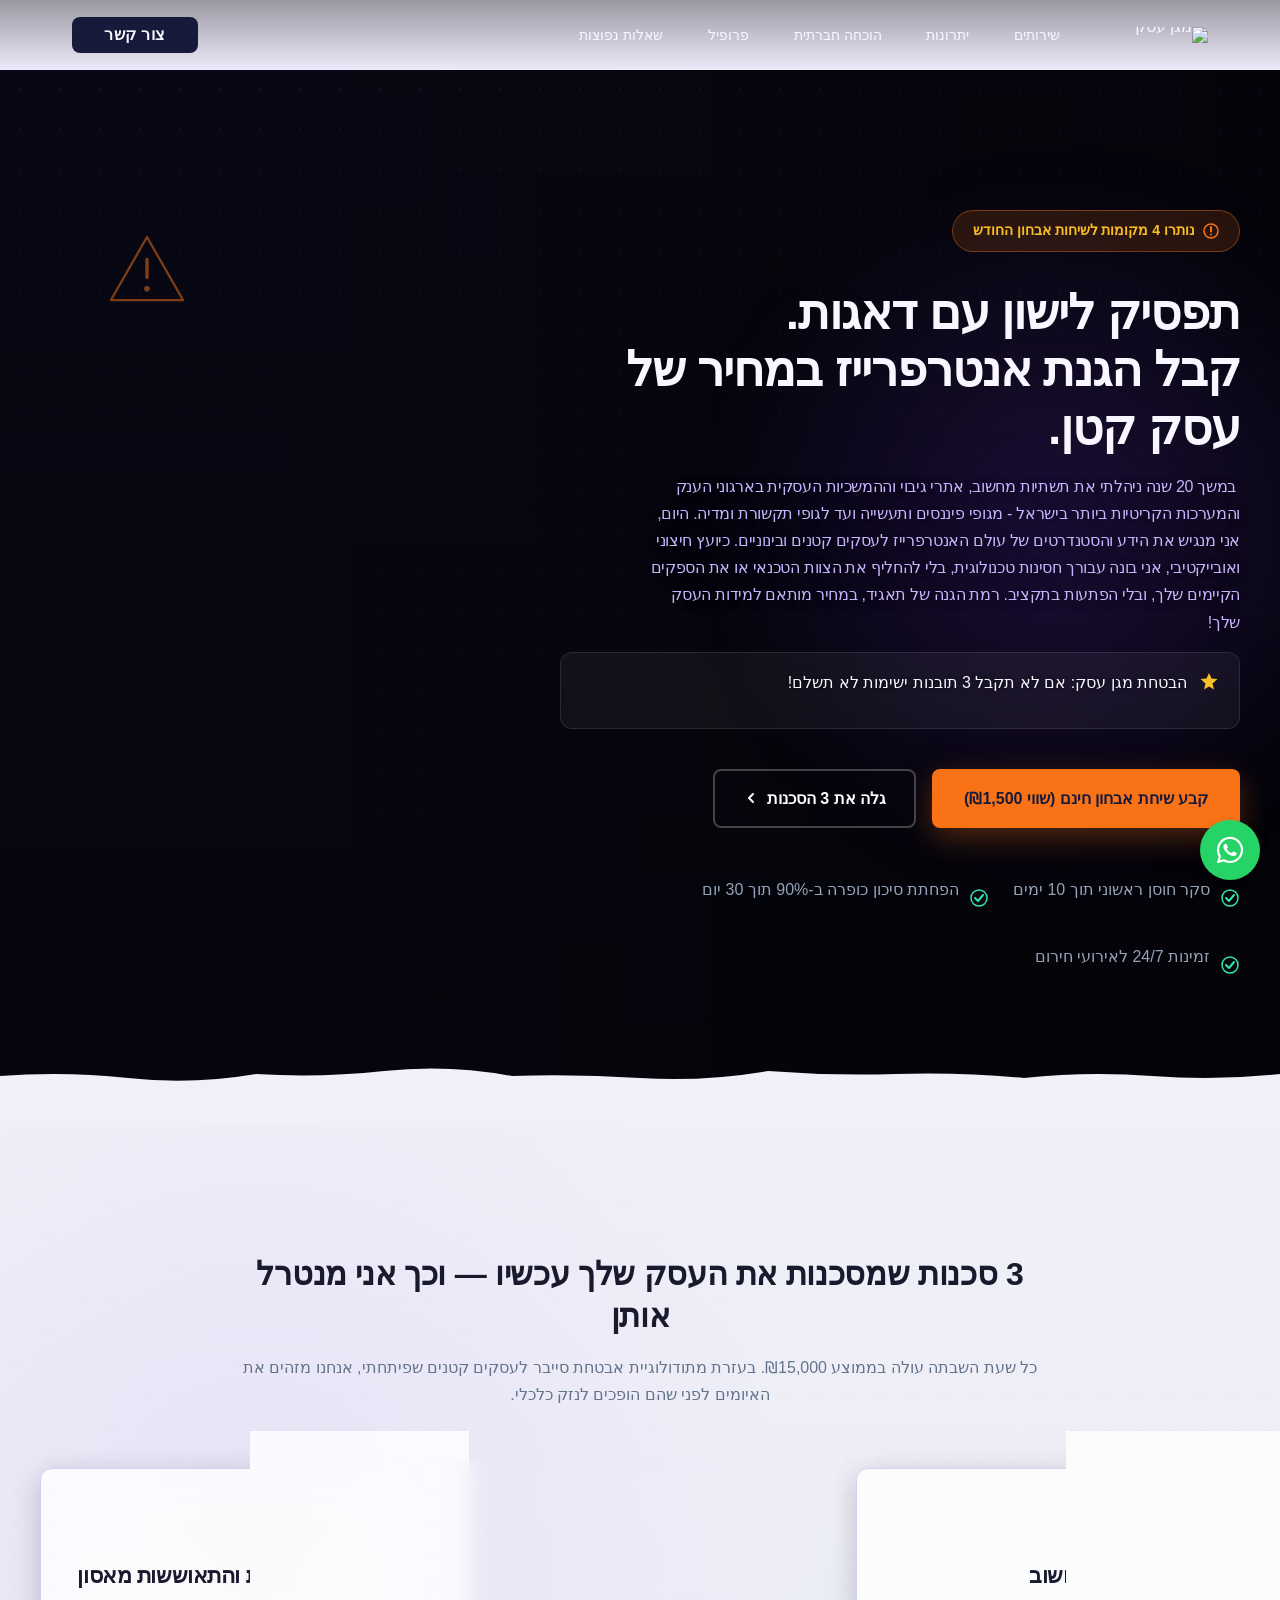
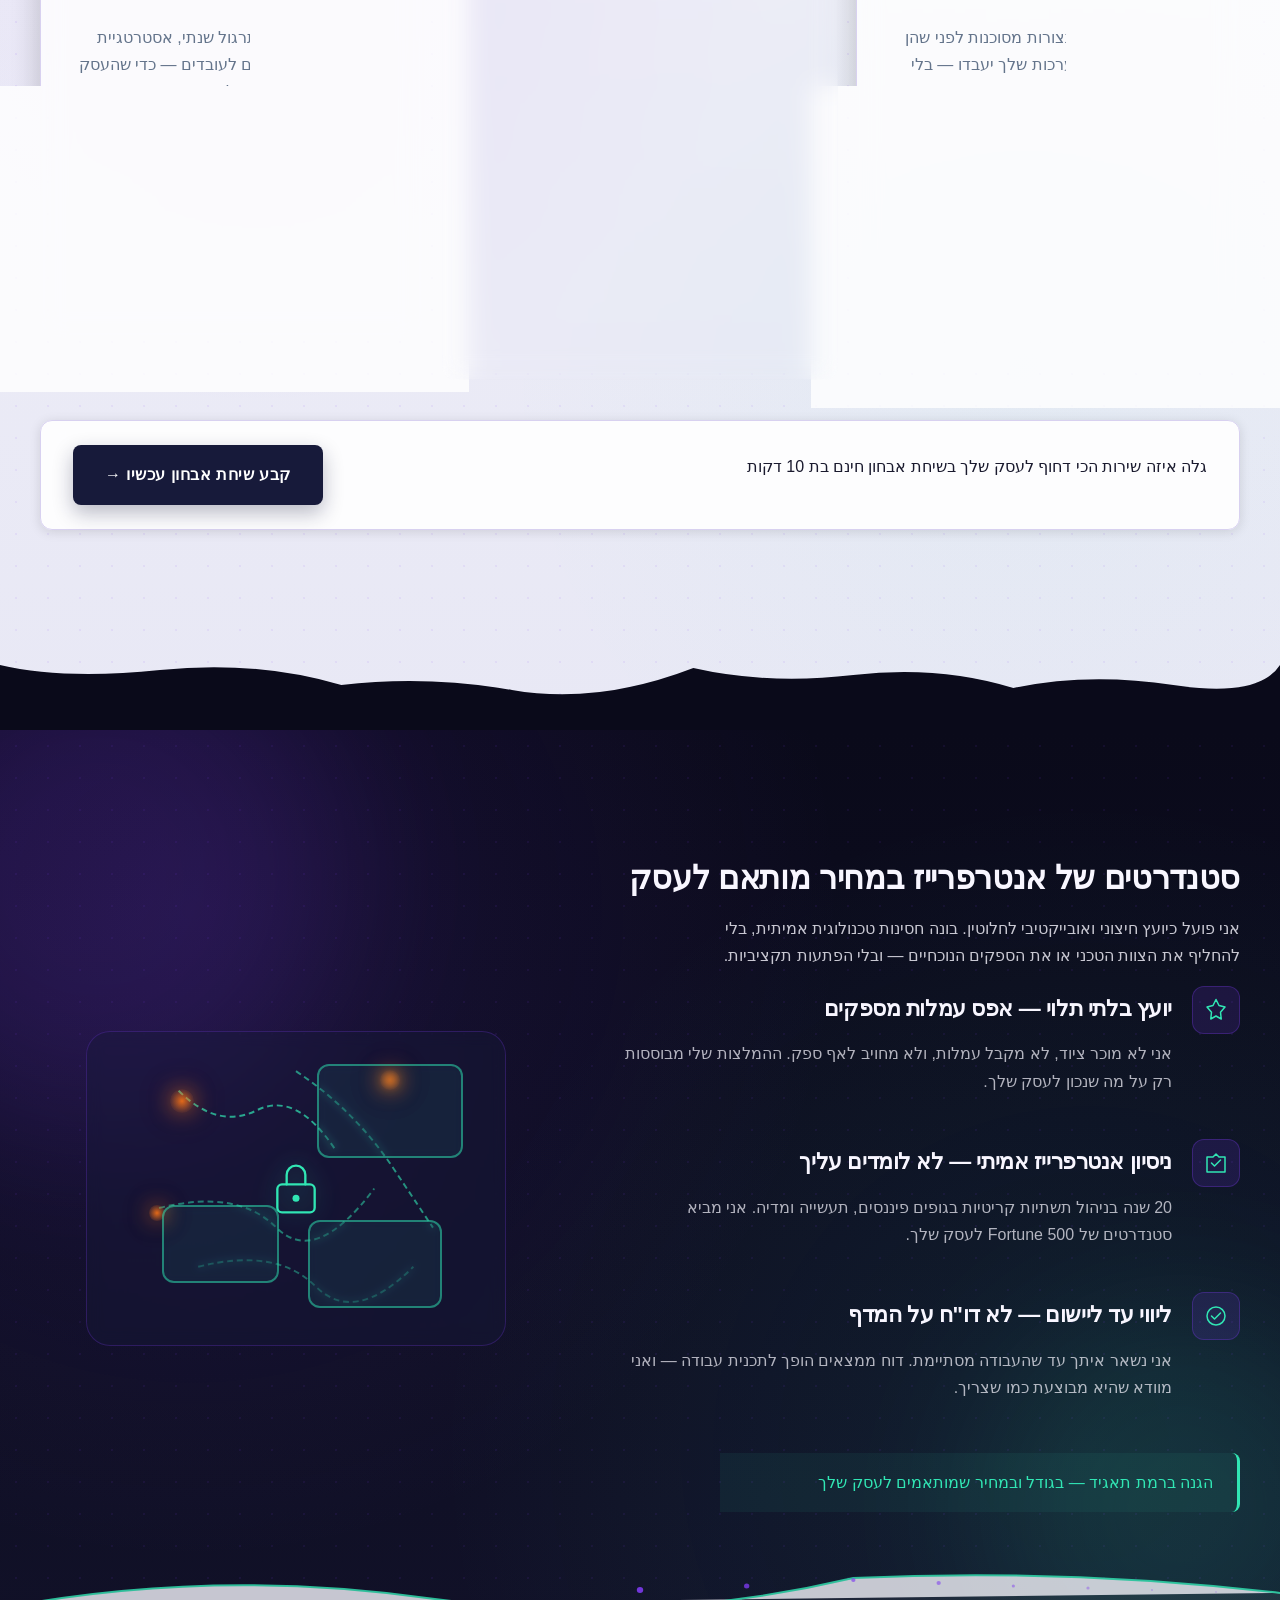
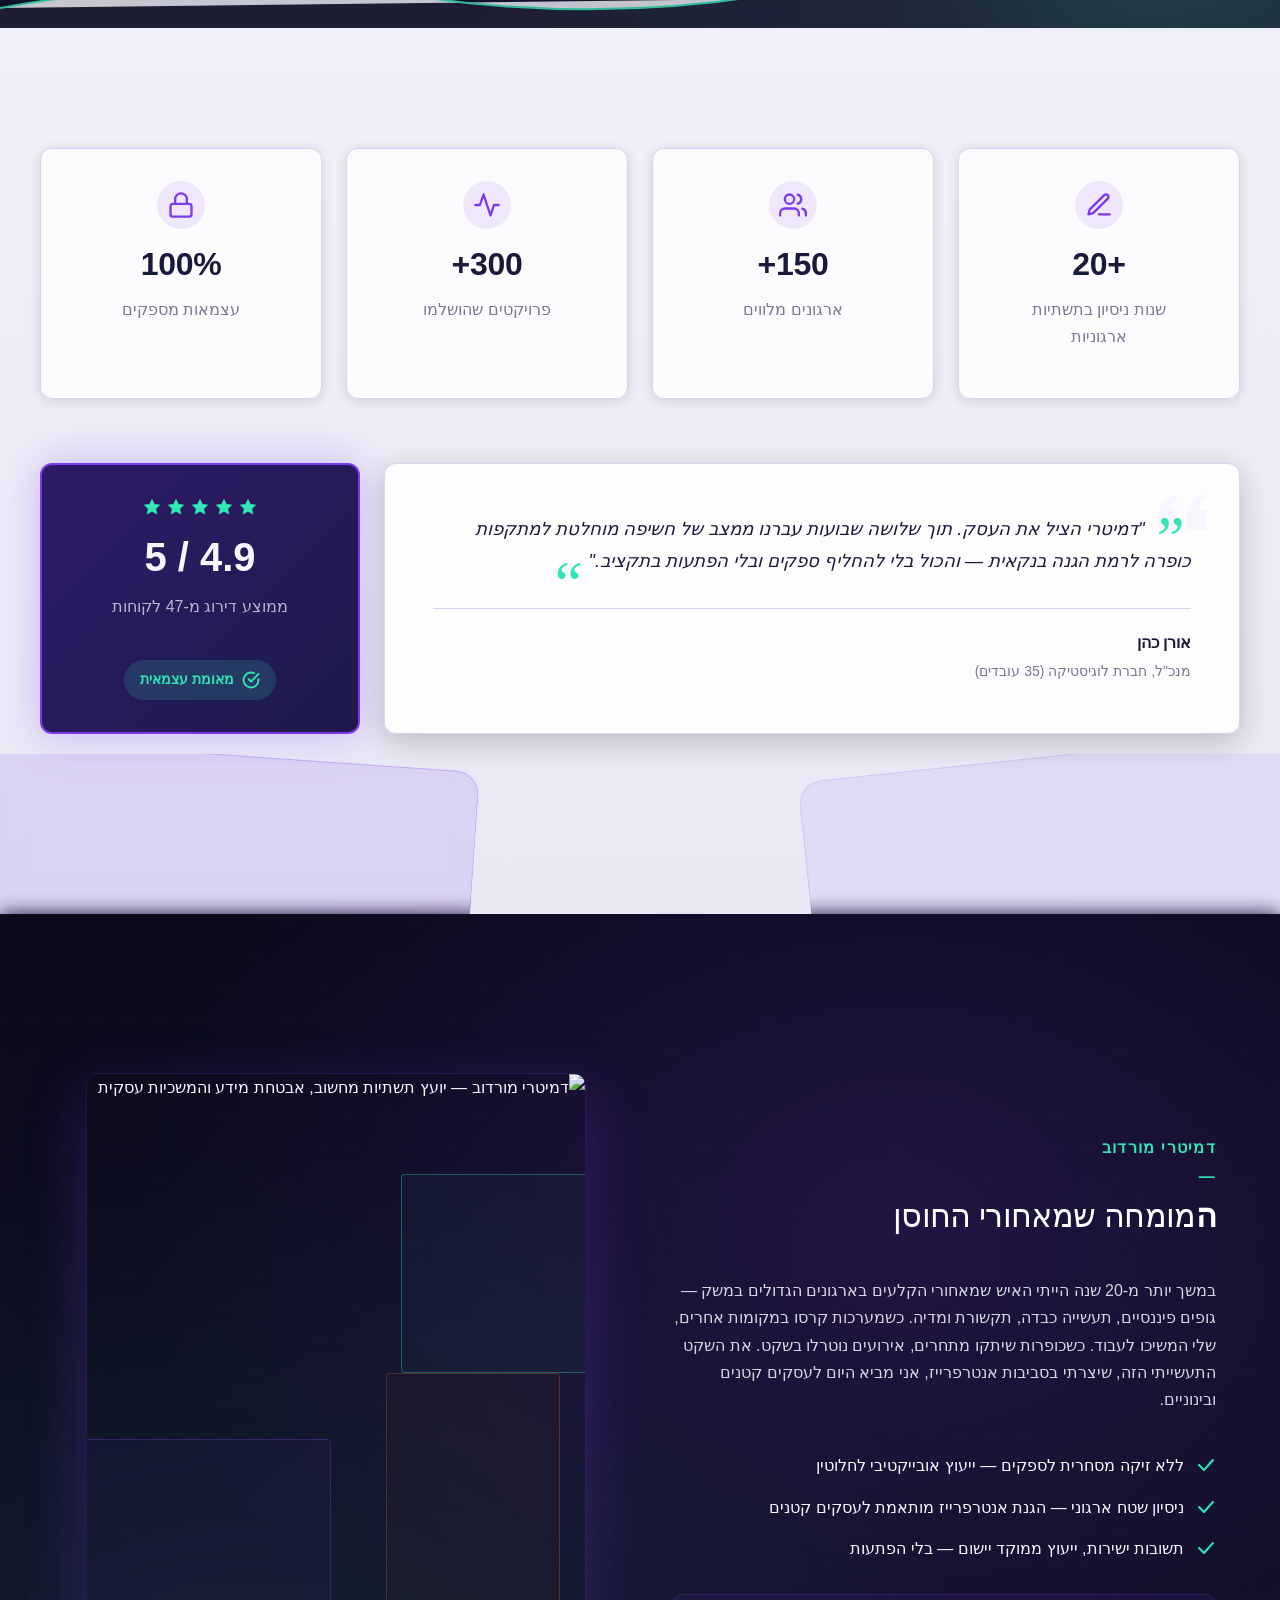
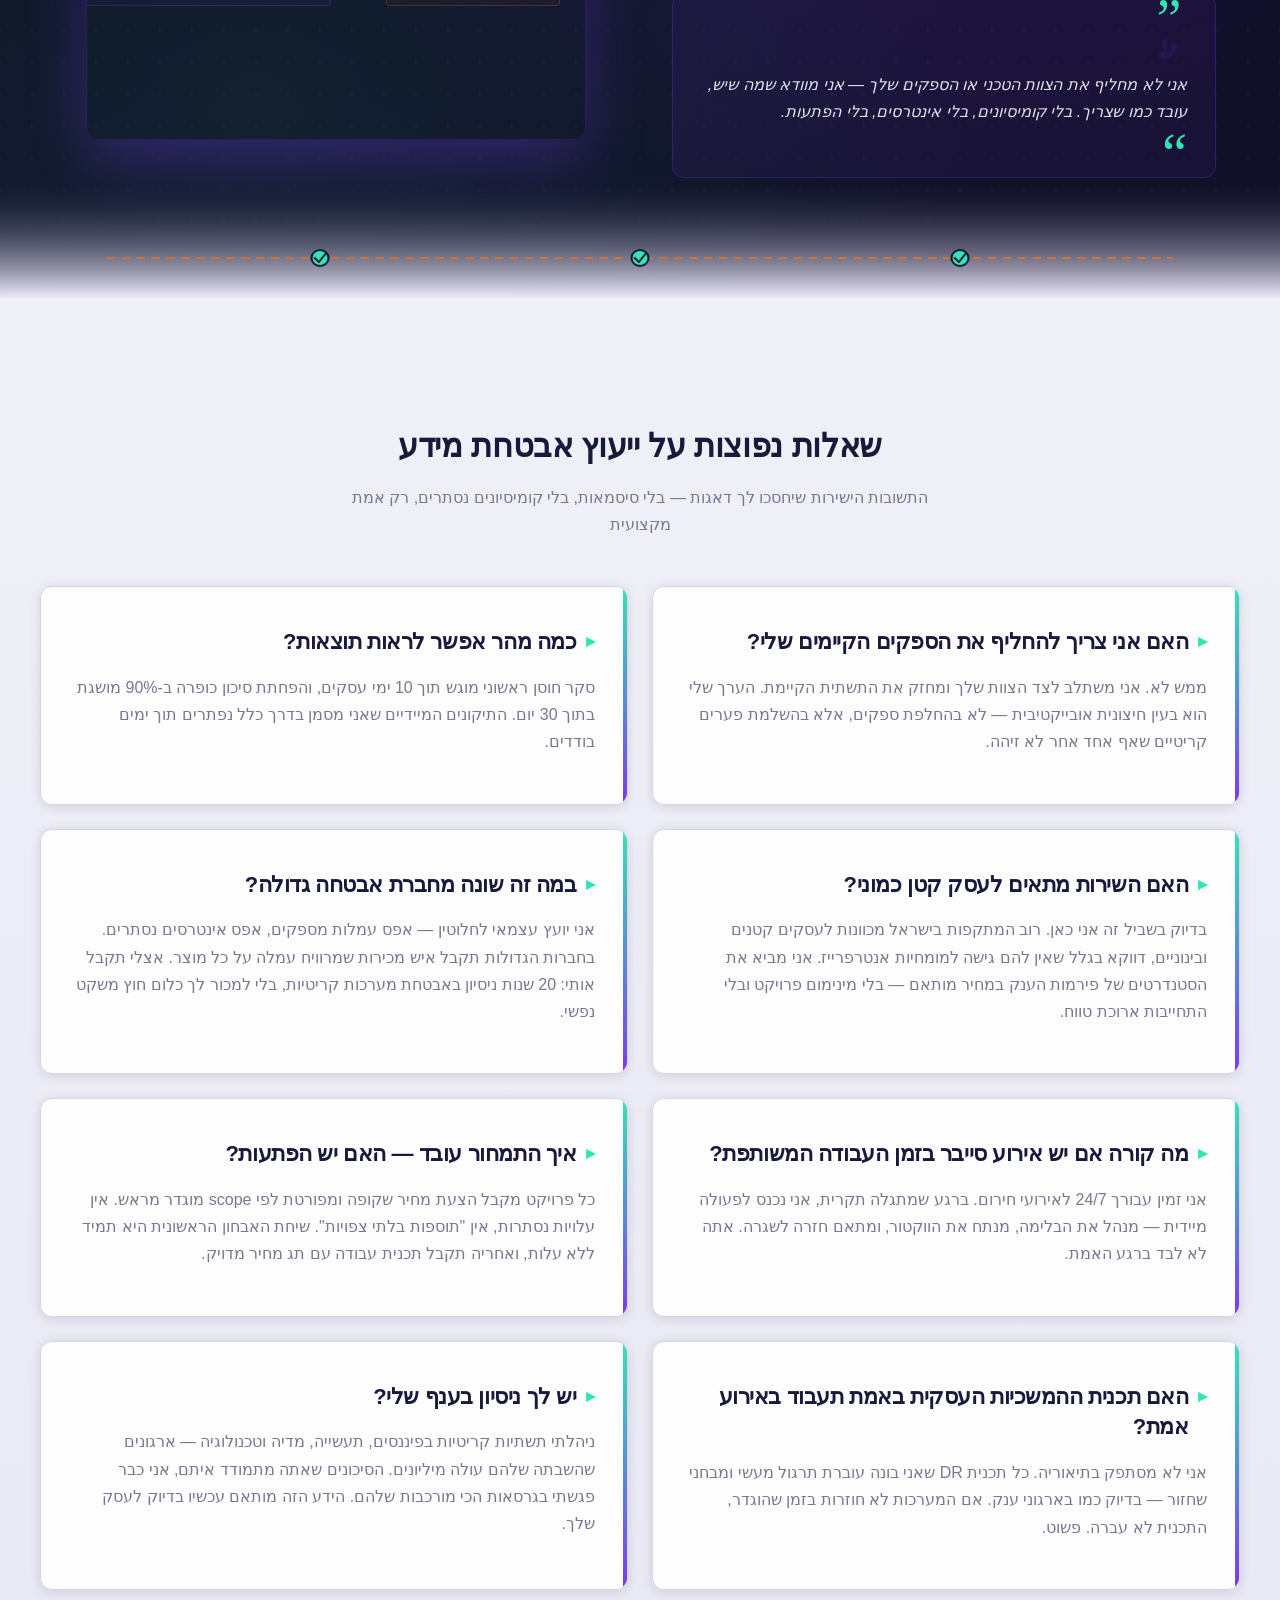
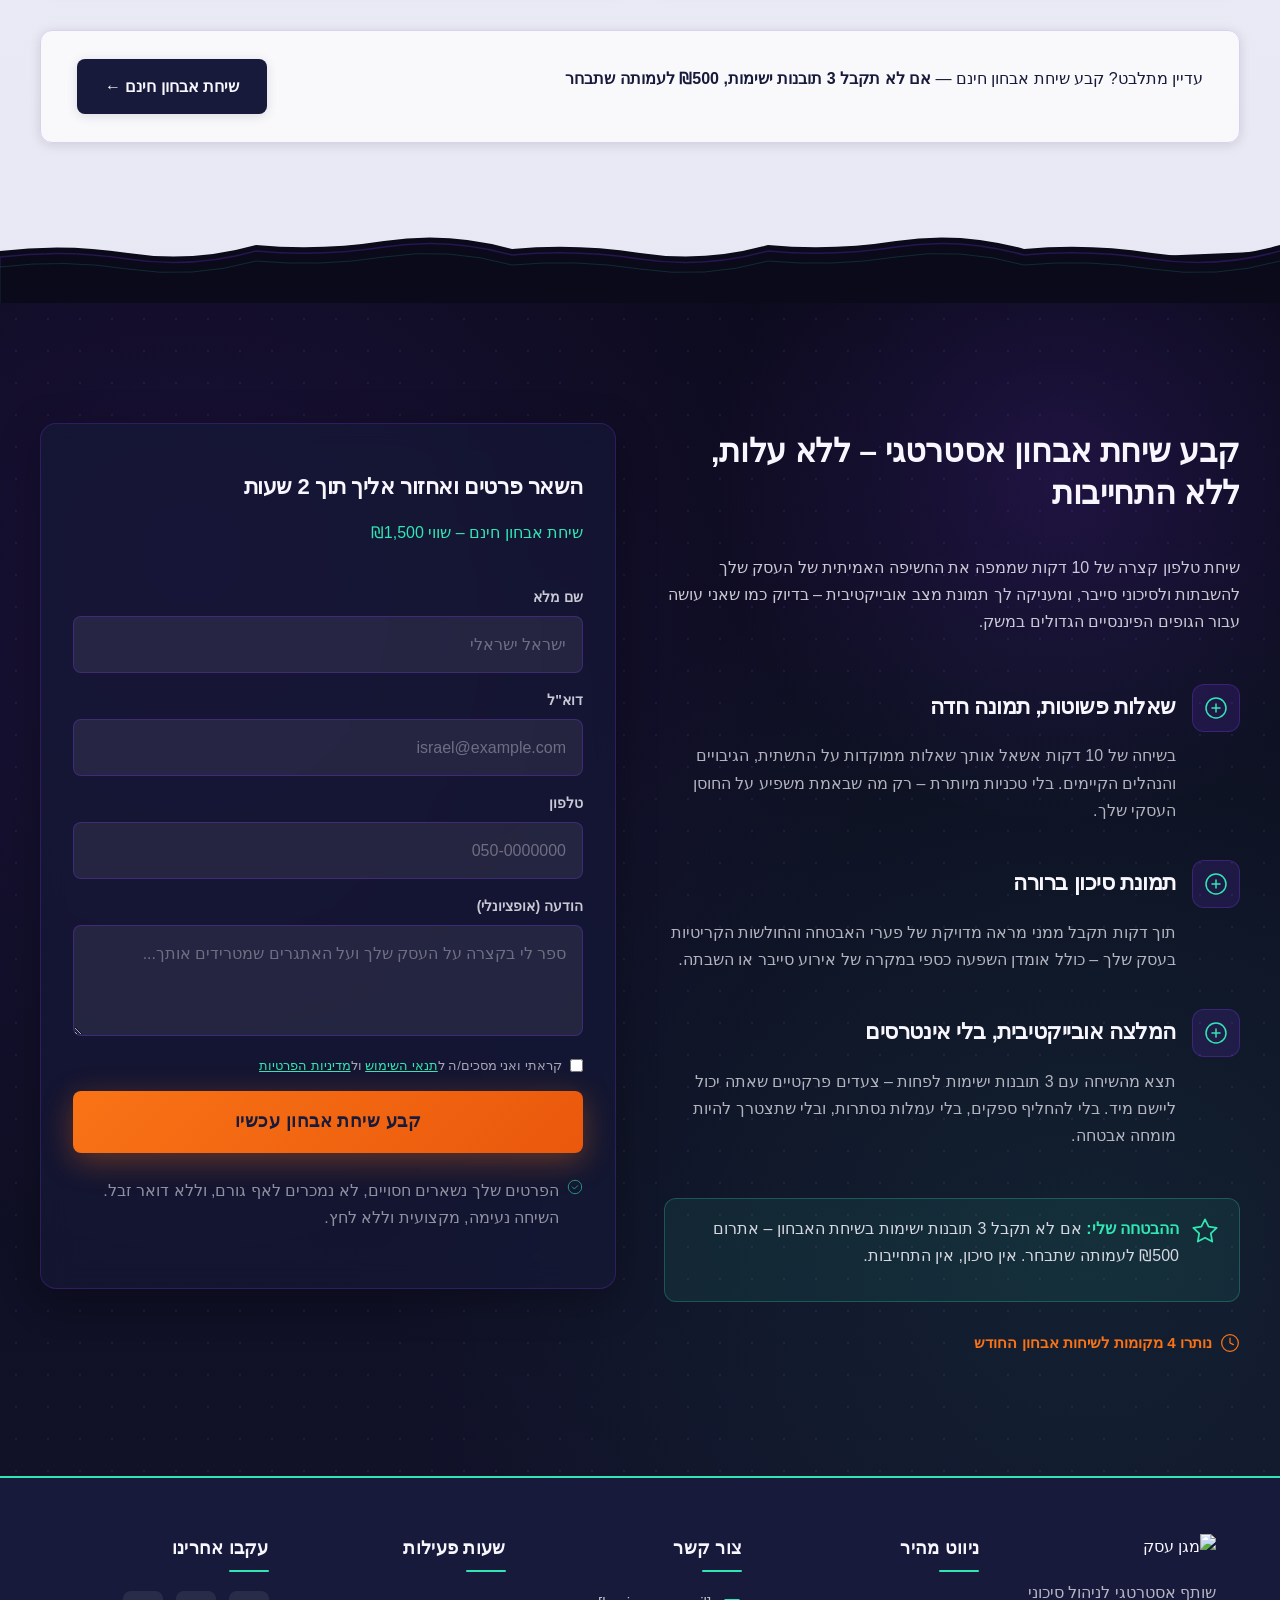
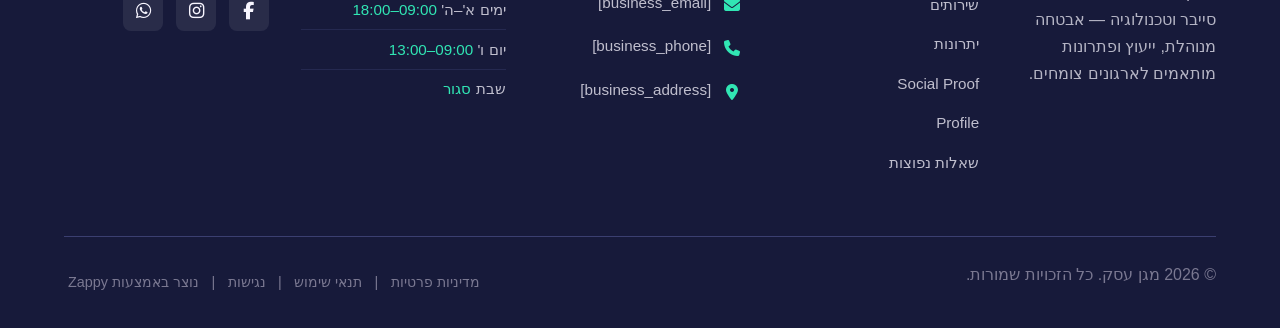
==== index.html @ 489a70f6 "Incremental sync: 1 page(s) — update_text" ====
<!DOCTYPE html>
<html lang="he" dir="rtl">
<head>
    <meta charset="UTF-8">
    <meta name="viewport" content="width=device-width, initial-scale=1.0">
    <meta name="robots" content="index, follow">
    <title>הגנה ארגונית לעסק שלך — מגן עסק</title>
    <meta name="description" content="ייעוץ אבטחת סייבר ותשתיות IT עצמאי ובלתי תלוי. דמיטרי מורדוב מביא 20+ שנות ניסיון ברמת Fortune 500 לעסקים קטנים ובינוניים, במחיר הוגן וללא עמלות סמויות. תאם שיחת אבחון חינמית עוד היום.">
    <meta name="keywords" content="it security consulting, אבטחת סייבר לעסקים קטנים, הגנה מפני כופרה לחברות קטנות ובינוניות, ייעוץ תשתיות IT עצמאי, סקר חוסן תשתיות IT">
    
    <!-- Favicons -->
    <link rel="icon" type="image/x-icon" href="/assets/favicon.ico">
    <link rel="icon" type="image/png" sizes="16x16" href="/assets/favicon-16x16.png">
    <link rel="icon" type="image/png" sizes="32x32" href="/assets/favicon-32x32.png">
    <link rel="icon" type="image/png" sizes="48x48" href="/assets/favicon-48x48.png">
    <link rel="icon" type="image/png" sizes="192x192" href="/assets/favicon-192x192.png">
    <link rel="icon" type="image/png" sizes="512x512" href="/assets/favicon-512x512.png">
    <link rel="apple-touch-icon" href="/assets/apple-touch-icon.png">
    <!-- Zappy Analytics -->
<script>
(function() {
  'use strict';
  
  // Configuration
  var config = {
    websiteId: 'f77a4b71-ee64-4468-a25c-9b3a55c2f84c',
    apiUrl: 'https://api.zappy5.com/api/analytics/track',
    sessionDuration: 30 * 60 * 1000, // 30 minutes
    visitorDuration: 30 * 24 * 60 * 60 * 1000, // 30 days
    trackPageViews: true,
    trackClicks: true,
    trackFormSubmissions: true
  };
  
  // Generate or retrieve persistent visitor ID (30 days)
  function getVisitorId() {
    var visitorKey = 'zappy_visitor_' + config.websiteId;
    var visitor = null;
    
    try {
      visitor = localStorage.getItem(visitorKey);
      if (visitor) {
        var visitorData = JSON.parse(visitor);
        var now = Date.now();
        
        // Check if visitor ID is still valid (30 days)
        if (now - visitorData.created < config.visitorDuration) {
          // Update last seen timestamp
          visitorData.lastSeen = now;
          localStorage.setItem(visitorKey, JSON.stringify(visitorData));
          return visitorData.id;
        }
      }
    } catch (e) {
      console.warn('Zappy Analytics: LocalStorage not available');
    }
    
    // Generate new visitor ID
    var newVisitorId = 'zv_' + Date.now() + '_' + Math.random().toString(36).substr(2, 9);
    
    try {
      localStorage.setItem(visitorKey, JSON.stringify({
        id: newVisitorId,
        created: Date.now(),
        lastSeen: Date.now()
      }));
    } catch (e) {
      // Continue without local storage
    }
    
    return newVisitorId;
  }
  
  // Generate or retrieve session ID (30 minutes)
  function getSessionId() {
    var sessionKey = 'zappy_session_' + config.websiteId;
    var session = null;
    
    try {
      session = sessionStorage.getItem(sessionKey);
      if (session) {
        var sessionData = JSON.parse(session);
        var now = Date.now();
        
        // Check if session is still valid
        if (now - sessionData.timestamp < config.sessionDuration) {
          // Update timestamp
          sessionData.timestamp = now;
          sessionStorage.setItem(sessionKey, JSON.stringify(sessionData));
          return sessionData.id;
        }
      }
    } catch (e) {
      console.warn('Zappy Analytics: SessionStorage not available');
    }
    
    // Generate new session ID
    var newSessionId = 'zs_' + Date.now() + '_' + Math.random().toString(36).substr(2, 9);
    
    try {
      sessionStorage.setItem(sessionKey, JSON.stringify({
        id: newSessionId,
        timestamp: Date.now()
      }));
    } catch (e) {
      // Continue without session storage
    }
    
    return newSessionId;
  }
  
  var visitorId = getVisitorId();
  var sessionId = getSessionId();
  
  // Track an event
  function trackEvent(eventType, data) {
    data = data || {};
    
    var eventData = {
      website_id: config.websiteId,
      event_type: eventType,
      page_path: window.location.pathname,
      referrer: document.referrer || 'direct',
      visitor_id: visitorId,
      session_id: sessionId,
      metadata: data
    };
    
    // Use sendBeacon if available (better for page unload events)
    if (navigator.sendBeacon) {
      var blob = new Blob([JSON.stringify(eventData)], { type: 'application/json' });
      navigator.sendBeacon(config.apiUrl, blob);
    } else {
      // Fallback to fetch
      fetch(config.apiUrl, {
        method: 'POST',
        headers: {
          'Content-Type': 'application/json'
        },
        body: JSON.stringify(eventData),
        keepalive: true
      }).catch(function(error) {
        console.warn('Zappy Analytics: Failed to track event', error);
      });
    }
  }
  
  // Track page view
  if (config.trackPageViews) {
    trackEvent('pageview', {
      title: document.title,
      url: window.location.href
    });
  }
  
  // Track clicks on important elements
  if (config.trackClicks) {
    document.addEventListener('click', function(e) {
      var target = e.target;
      
      // Track button clicks (counted as actions)
      if (target.tagName === 'BUTTON' || target.closest('button')) {
        var button = target.tagName === 'BUTTON' ? target : target.closest('button');
        var clickMeta = {
          element: 'button',
          text: button.textContent.trim().substring(0, 100),
          id: button.id || null,
          class: button.className || null
        };
        
        trackEvent('click', clickMeta);
      }
      
      // Track link clicks (navigation - not counted as actions)
      else if (target.tagName === 'A' || target.closest('a')) {
        var link = target.tagName === 'A' ? target : target.closest('a');
        var navMeta = {
          element: 'link',
          text: link.textContent.trim().substring(0, 100),
          href: link.href,
          external: link.hostname !== window.location.hostname
        };
        
        trackEvent('navigation', navMeta);
      }
    }, true);
  }
  
  
  // Track form submissions
  if (config.trackFormSubmissions) {
    document.addEventListener('submit', function(e) {
      var form = e.target;
      
      trackEvent('form_submit', {
        form_id: form.id || null,
        form_name: form.name || null,
        form_action: form.action || null,
        form_method: form.method || 'GET'
      });
    }, true);
  }
  
  // Track time on page (send on page unload)
  var pageLoadTime = Date.now();
  
  window.addEventListener('beforeunload', function() {
    var timeOnPage = Math.floor((Date.now() - pageLoadTime) / 1000); // in seconds
    
    trackEvent('page_unload', {
      time_on_page: timeOnPage,
      page_path: window.location.pathname
    });
  });
  
  // Expose tracking function globally for custom events
  window.zappyAnalytics = {
    track: trackEvent,
    getVisitorId: function() { return visitorId; },
    getSessionId: function() { return sessionId; }
  };
  
})();
</script>
<!-- End Zappy Analytics -->
    <meta property="og:title" content="הגנה ארגונית לעסק שלך — מגן עסק">
    <meta property="og:description" content="ייעוץ אבטחת סייבר ותשתיות IT עצמאי ובלתי תלוי. דמיטרי מורדוב מביא 20+ שנות ניסיון ברמת Fortune 500 לעסקים קטנים ובינוניים, במחיר הוגן וללא עמלות סמויות. תאם שיחת אבחון חינמית עוד היום.">
    <meta name="twitter:card" content="summary_large_image">
    <meta name="twitter:title" content="הגנה ארגונית לעסק שלך — מגן עסק">
    <meta name="twitter:description" content="ייעוץ אבטחת סייבר ותשתיות IT עצמאי ובלתי תלוי. דמיטרי מורדוב מביא 20+ שנות ניסיון ברמת Fortune 500 לעסקים קטנים ובינוניים, במחיר הוגן וללא עמלות סמויות. תאם שיחת אבחון חינמית עוד היום.">
    <meta property="og:type" content="website">
  <meta property="og:locale" content="he_IL">
  
  
  
  
  
  <link rel="stylesheet" href="https://cdnjs.cloudflare.com/ajax/libs/font-awesome/6.4.0/css/all.min.css">
  <style>
    .skip-link { position: absolute; top: 0; left: 0; transform: translateY(-200%); padding: 12px 18px; background: var(--bg-dark, #1a1a1a); color: var(--text-light, #fff); font-weight: 600; border-radius: 0 0 8px 0; z-index: 10000; }
    .skip-link:focus { transform: none; outline: 2px solid var(--ring, #fff); outline-offset: 2px; }
    :focus-visible { outline: 2px solid var(--ring, currentColor); outline-offset: 3px; }
  </style>


  
    <!-- Favicons -->
    <link rel="icon" type="image/x-icon" href="/assets/favicon.ico">
    <link rel="icon" type="image/png" sizes="16x16" href="/assets/favicon-16x16.png">
    <link rel="icon" type="image/png" sizes="32x32" href="/assets/favicon-32x32.png">
    <link rel="icon" type="image/png" sizes="48x48" href="/assets/favicon-48x48.png">
    <link rel="icon" type="image/png" sizes="192x192" href="/assets/favicon-192x192.png">
    <link rel="icon" type="image/png" sizes="512x512" href="/assets/favicon-512x512.png">
    <link rel="apple-touch-icon" href="/assets/apple-touch-icon.png">
    <!-- Cookie Consent -->
    <link rel="stylesheet" href="https://cdn.jsdelivr.net/npm/vanilla-cookieconsent@3/dist/cookieconsent.css">
    <script src="https://cdn.jsdelivr.net/npm/vanilla-cookieconsent@3/dist/cookieconsent.umd.js"></script>
    <!-- Mickidum Accessibility Toolbar -->
    <script src="https://cdn.jsdelivr.net/gh/mickidum/acc_toolbar/acctoolbar/acctoolbar.min.js"></script>

<style data-zappy-section-v2-css="true">
/* V2 Regenerated Section CSS */
.index-hero-section {
  position: relative;
  width: 100%;
  min-height: 100vh;
  display: flex;
  align-items: center;
  justify-content: center;
  overflow: hidden;
  background-color: #0A0A1A;
  color: var(--text-light);
  padding-bottom: 80px;
  direction: rtl;
}

/* Background Image Layer */
.index-hero-section .hero-bg-wrapper {
  position: absolute;
  inset: 0;
  z-index: 0;
}

.index-hero-section .hero-bg-image {
  width: 100%;
  height: 100%;
  background-size: cover;
  background-position: center;
  filter: brightness(0.7) contrast(1.1);
}

/* Scrim Overlay for Text Legibility */
.index-hero-section .hero-scrim {
  position: absolute;
  inset: 0;
  z-index: 1;
  background: linear-gradient(180deg, rgba(10,10,26,0.55) 0%, rgba(10,10,26,0.35) 40%, rgba(10,10,26,0.65) 100%);
  pointer-events: none;
}

/* Decorative Cyber Grid */
.index-hero-section .cyber-grid-overlay {
  position: absolute;
  inset: 0;
  z-index: 2;
  pointer-events: none;
  background-image: radial-gradient(rgba(124,58,237,0.12) 1px, transparent 1px);
  background-size: 40px 40px;
  mask-image: linear-gradient(180deg, black 0%, transparent 80%);
  -webkit-mask-image: linear-gradient(180deg, black 0%, transparent 80%);
}

/* Decorative Purple Glow */
.index-hero-section .purple-radial-glow {
  position: absolute;
  top: 10%;
  right: -10%;
  width: 700px;
  height: 700px;
  z-index: 2;
  pointer-events: none;
  background: radial-gradient(circle, rgba(124,58,237,0.2) 0%, transparent 70%);
  filter: blur(40px);
}

/* Warning Triangle Accent */
.index-hero-section .warning-triangle-accent {
  position: absolute;
  top: 15%;
  left: 8%;
  width: 90px;
  height: 90px;
  z-index: 2;
  pointer-events: none;
  opacity: 0.5;
  animation: floatWarning 6s ease-in-out infinite;
}

@keyframes floatWarning {
  0%, 100% { transform: translateY(0) rotate(0deg); }
  50% { transform: translateY(-15px) rotate(3deg); }
}

/* Content Overlay Group */
.index-hero-section .hero-overlay-group {
  position: relative;
  z-index: 10;
  width: 100%;
  padding: 140px 20px 60px;
}

.index-hero-section .hero-container {
  max-width: 1200px;
  margin: 0 auto;
  width: 100%;
}

.index-hero-section .hero-content {
  max-width: 680px;
  text-align: right;
}

/* Urgency Badge */
.index-hero-section .urgency-badge {
  display: inline-flex;
  align-items: center;
  gap: 8px;
  background: rgba(249, 115, 22, 0.15);
  border: 1px solid rgba(249, 115, 22, 0.4);
  border-radius: 100px;
  padding: 8px 20px;
  margin-bottom: 24px;
  color: #FBBF24;
  font-size: 0.875rem;
  font-weight: 600;
  backdrop-filter: blur(8px);
  -webkit-backdrop-filter: blur(8px);
}

.index-hero-section .badge-icon {
  display: flex;
  align-items: center;
  color: #F97316;
}

/* Headline */
.index-hero-section .hero-headline {font-size: 3.5rem;
  font-weight: 800;
  letter-spacing: -0.02em;
  line-height: 1.15;
  color: var(--text-light);
  margin-bottom: 24px;}

/* Subtitle */
.index-hero-section .hero-subtitle {
  font-size: 1.25rem;
  font-weight: 400;
  line-height: 1.6;
  color: #C4B5FD;
  margin-bottom: 32px;
  text-shadow: 0 2px 10px rgba(0,0,0,0.5);
  max-width: 600px;
}

/* Guarantee Block */
.index-hero-section .guarantee-block {
  display: flex;
  align-items: flex-start;
  gap: 12px;
  margin-bottom: 40px;
  padding: 16px 20px;
  background: rgba(255,255,255,0.05);
  backdrop-filter: blur(12px);
  -webkit-backdrop-filter: blur(12px);
  border-radius: 12px;
  border: 1px solid rgba(255,255,255,0.1);
}

.index-hero-section .guarantee-icon {
  color: #FBBF24;
  flex-shrink: 0;
  margin-top: 2px;
}

.index-hero-section .guarantee-text {
  font-size: 0.95rem;
  font-weight: 500;
  line-height: 1.6;
  color: var(--text-light);
  margin: 0;
  text-shadow: 0 1px 4px rgba(0,0,0,0.5);
}

/* CTAs */
.index-hero-section .hero-ctas {
  display: flex;
  flex-wrap: wrap;
  gap: 16px;
  margin-bottom: 48px;
}

.index-hero-section .btn-primary {
  background: #F97316;
  color: #ffffff;
  padding: 16px 32px;
  border-radius: 8px;
  border: none;
  font-weight: 700;
  font-size: 1rem;
  text-decoration: none;
  display: inline-flex;
  align-items: center;
  justify-content: center;
  transition: all 0.3s cubic-bezier(0.4, 0, 0.2, 1);
  box-shadow: 0 10px 30px rgba(249, 115, 22, 0.3);
  cursor: pointer;
  white-space: nowrap;
}

.index-hero-section .btn-primary:hover {
  background: #FB923C;
  transform: translateY(-2px);
  box-shadow: 0 15px 40px rgba(249, 115, 22, 0.5);
}

.index-hero-section .btn-secondary {
  background: transparent;
  color: #ffffff;
  padding: 14px 28px;
  border-radius: 8px;
  border: 2px solid rgba(255,255,255,0.25);
  font-weight: 600;
  font-size: 1rem;
  text-decoration: none;
  display: inline-flex;
  align-items: center;
  gap: 8px;
  transition: all 0.3s cubic-bezier(0.4, 0, 0.2, 1);
  backdrop-filter: blur(8px);
  -webkit-backdrop-filter: blur(8px);
  cursor: pointer;
  white-space: nowrap;
}

.index-hero-section .btn-secondary:hover {
  background: rgba(255,255,255,0.1);
  border-color: rgba(255,255,255,0.5);
  transform: translateY(-2px);
}

.index-hero-section .btn-arrow {
  transform: rotate(180deg);
  transition: transform 0.3s ease;
}

.index-hero-section .btn-secondary:hover .btn-arrow {
  transform: rotate(180deg) translateX(-4px);
}

/* Trust Metrics */
.index-hero-section .trust-metrics {
  display: flex;
  flex-wrap: wrap;
  gap: 24px;
}

.index-hero-section .metric-item {
  display: flex;
  align-items: center;
  gap: 10px;
  color: #94A3B8;
  font-size: 0.875rem;
  font-weight: 500;
  transition: color 0.3s ease;
}

.index-hero-section .metric-item:hover {
  color: #E2E8F0;
}

.index-hero-section .metric-icon {
  color: #31E6B4;
  flex-shrink: 0;
  display: flex;
  align-items: center;
}

/* Bottom Divider */
.index-hero-section .index-hero-divider-wrapper {
  position: absolute;
  bottom: 0;
  left: 0;
  width: 100%;
  height: 80px;
  pointer-events: none;
  z-index: 5;
}

.index-hero-section .index-hero-divider-wrapper svg {
  display: block;
  width: 100%;
  height: 100%;
}

/* Responsive Adjustments */
@media (max-width: 768px) {
  .index-hero-section {
    align-items: flex-start;
    padding-bottom: 60px;
  }

  .index-hero-section .hero-overlay-group {
    padding: 120px 16px 40px;
  }

  .index-hero-section .hero-content {
    max-width: 100%;
  }

  .index-hero-section .hero-headline {
    font-size: 2.4rem;
    line-height: 1.2;
  }

  .index-hero-section .hero-subtitle {
    font-size: 1.1rem;
  }

  .index-hero-section .hero-ctas {
    flex-direction: column;
    width: 100%;
  }

  .index-hero-section .btn-primary,
  .index-hero-section .btn-secondary {
    width: 100%;
    justify-content: center;
    text-align: center;
  }

  .index-hero-section .trust-metrics {
    flex-direction: column;
    gap: 16px;
  }

  .index-hero-section .warning-triangle-accent {
    top: 10%;
    left: 5%;
    width: 60px;
    height: 60px;
    opacity: 0.3;
  }

  .index-hero-section .purple-radial-glow {
    width: 400px;
    height: 400px;
    top: 20%;
    right: -20%;
  }

  .index-hero-section .hero-scrim {
    background: linear-gradient(180deg, rgba(10,10,26,0.65) 0%, rgba(10,10,26,0.45) 50%, rgba(10,10,26,0.75) 100%);
  }

  .index-hero-section .index-hero-divider-wrapper {
    height: 60px;
  }
}

@media (min-width: 1400px) {
  .index-hero-section .hero-headline {
    font-size: 4rem;
  }
  
  .index-hero-section .hero-content {
    max-width: 750px;
  }
}
/* ZAPPY_POSTGEN_GUARD_HERO_FONT_CAP:index-hero */
.hero h1, .hero-section h1, [class*="hero-"] h1, [class~="hero"] h1, .hero .hero-title, .hero-title { font-size: 48px !important; line-height: 1.2 !important; }
@media (max-width: 1024px) {
  .hero h1, .hero-section h1, [class*="hero-"] h1, [class~="hero"] h1, .hero .hero-title, .hero-title { font-size: 36px !important; }
}
@media (max-width: 768px) {
  .hero h1, .hero-section h1, [class*="hero-"] h1, [class~="hero"] h1, .hero .hero-title, .hero-title { font-size: 28px !important; }
}

/* ZAPPY_POSTGEN_GUARD_HERO_TYPO:בית-hero (index-hero) — stripped 1 jarring hero headline effect(s) */

</style>
    <link rel="stylesheet" href="/styles.css">
    <script>window.ZAPPY_WEBSITE_ID = "f77a4b71-ee64-4468-a25c-9b3a55c2f84c"; window.ZAPPY_API_BASE = "https://api.zappy5.com";</script>

    <style id="zappy-dropdown-submenu-styles">
      /* ========== DESKTOP DROPDOWN SUBMENU STYLES ========== */
      /* Base styles for dropdown submenus - parent must be positioned */
      .nav-menu li:has(.sub-menu), nav li:has(.sub-menu), .navbar li:has(.sub-menu), #navMenu li:has(.sub-menu) { position: relative; }
      /* Submenu base - hidden by default */
      .nav-menu .sub-menu, nav .sub-menu, .navbar .sub-menu, #navMenu .sub-menu { display: block !important; position: absolute !important; top: 100%; left: 0; min-width: 220px; background: white; border-radius: 8px; box-shadow: 0 8px 25px rgba(0,0,0,0.15); padding: 8px 0; opacity: 0; visibility: hidden; transform: translateY(10px); transition: all 0.3s ease; z-index: 1000; list-style: none; pointer-events: none; }
      /* CRITICAL: Desktop hover styles to show dropdown */
      .nav-menu li:hover > .sub-menu, nav li:hover > .sub-menu, .navbar li:hover > .sub-menu, #navMenu li:hover > .sub-menu { opacity: 1 !important; visibility: visible !important; transform: translateY(0) !important; pointer-events: auto !important; }
      /* Submenu item styling */
      .sub-menu li { list-style: none; margin: 0; padding: 0; }
      .sub-menu a { display: block !important; padding: 10px 16px !important; color: var(--text-dark, #333) !important; font-weight: 500; text-decoration: none; white-space: nowrap; transition: background-color 0.2s; }
      .sub-menu .zappy-nav-child > a { padding-left: 28px !important; font-size: 0.9em !important; opacity: 0.85 !important; }
      [dir="rtl"] .sub-menu .zappy-nav-child > a, html[lang="he"] .sub-menu .zappy-nav-child > a, html[lang="ar"] .sub-menu .zappy-nav-child > a { padding-left: 10px !important; padding-right: 28px !important; }
      .sub-menu .zappy-nav-parent > a { font-weight: 600 !important; }
      .sub-menu a:hover { background-color: #f5f5f5; }
      /* RTL (Hebrew/Arabic) dropdown positioning */
      [dir="rtl"] .nav-menu .sub-menu, [dir="rtl"] nav .sub-menu, [dir="rtl"] .navbar .sub-menu, html[lang="he"] .nav-menu .sub-menu, html[lang="he"] nav .sub-menu, html[lang="he"] .navbar .sub-menu, html[lang="ar"] .nav-menu .sub-menu, html[lang="ar"] nav .sub-menu, html[lang="ar"] .navbar .sub-menu { left: auto !important; right: 0 !important; }
      /* Hide empty dropdown menus (exclude catalog sub-menus that use <a> children instead of <li>) */
      .sub-menu:empty, .sub-menu:not(:has(li:not(.zappy-hidden-menu-item))):not(:has(> a)), .sub-menu:not(:has(li)):not(:has(> a)) { display: none !important; opacity: 0 !important; visibility: hidden !important; pointer-events: none !important; }
      /* Desktop: show submenu on Menu Group hover */
      li:has(.menu-group-title):hover > .sub-menu { opacity: 1 !important; visibility: visible !important; transform: translateY(0) !important; pointer-events: auto !important; }
      /* Menu Group title styling */
      .nav-menu > li > .menu-group-title, #navMenu > li > .menu-group-title { display: inline-block; padding: 0.5rem 1rem; cursor: default; user-select: none; }
      
      /* ========== MOBILE SUBMENU STYLES ========== */
      @media (max-width: 768px) {
        .nav-menu .sub-menu, nav .sub-menu, .navbar .sub-menu, #navMenu .sub-menu { position: static !important; transform: none !important; box-shadow: none !important; background: transparent !important; max-height: 0; overflow: hidden; opacity: 0; visibility: hidden; transition: max-height 0.3s ease, opacity 0.3s ease; padding: 0 !important; border-radius: 0 !important; }
        .navbar .sub-menu.mobile-expanded, .nav-menu .sub-menu.mobile-expanded, #navMenu .sub-menu.mobile-expanded { max-height: none !important; overflow-y: visible !important; opacity: 1 !important; visibility: visible !important; padding: 8px 0 8px 16px !important; }
        [dir="rtl"] .sub-menu.mobile-expanded, html[lang="he"] .sub-menu.mobile-expanded { padding: 8px 16px 8px 0 !important; }
        /* Disable hover behavior on mobile */
        .nav-menu li:hover > .sub-menu, nav li:hover > .sub-menu, .navbar li:hover > .sub-menu, #navMenu li:hover > .sub-menu { opacity: 0; visibility: hidden; pointer-events: none; }
        .nav-menu li > .sub-menu.mobile-expanded, nav li > .sub-menu.mobile-expanded, .navbar li > .sub-menu.mobile-expanded, #navMenu li > .sub-menu.mobile-expanded { opacity: 1 !important; visibility: visible !important; pointer-events: auto !important; }
        .nav-menu li:has(.sub-menu), nav li:has(.sub-menu), .navbar li:has(.sub-menu), #navMenu li:has(.sub-menu) { display: flex !important; flex-wrap: wrap !important; align-items: center !important; position: relative !important; min-height: 44px !important; }
        .nav-menu li:has(.sub-menu) > a, nav li:has(.sub-menu) > a, .navbar li:has(.sub-menu) > a, #navMenu li:has(.sub-menu) > a { flex: 1 !important; min-width: 0 !important; }
        .nav-menu li:has(.sub-menu) > .menu-group-title, nav li:has(.sub-menu) > .menu-group-title, .navbar li:has(.sub-menu) > .menu-group-title, #navMenu li:has(.sub-menu) > .menu-group-title { flex: 1 !important; min-width: 0 !important; padding: 0 !important; line-height: inherit !important; }
        .nav-menu li:has(.sub-menu) > .sub-menu, nav li:has(.sub-menu) > .sub-menu, .navbar li:has(.sub-menu) > .sub-menu, #navMenu li:has(.sub-menu) > .sub-menu { flex-basis: 100% !important; width: 100% !important; }
        .nav-menu li:has(.sub-menu) > a [class*="chevron"], .nav-menu li:has(.sub-menu) > a [class*="arrow"], .nav-menu li:has(.sub-menu) > a .fa-chevron-down, .nav-menu li:has(.sub-menu) > a .fa-angle-down, nav li:has(.sub-menu) > a [class*="chevron"], nav li:has(.sub-menu) > a [class*="arrow"], #navMenu li:has(.sub-menu) > a [class*="chevron"], #navMenu li:has(.sub-menu) > a [class*="arrow"] { display: none !important; visibility: hidden !important; }
        .mobile-submenu-toggle { display: flex !important; align-items: center !important; justify-content: center !important; width: 44px !important; height: auto !important; background: transparent !important; border: none !important; cursor: pointer !important; color: var(--text-light) !important; position: static !important; flex-shrink: 0 !important; align-self: stretch !important; z-index: 2 !important; padding: 0 !important; margin: 0 !important; }
        .mobile-submenu-toggle::after { content: '' !important; width: 0 !important; height: 0 !important; border-left: 6px solid transparent !important; border-right: 6px solid transparent !important; border-top: 7px solid currentColor !important; transition: transform 0.3s ease !important; }
        .mobile-submenu-toggle.expanded::after { transform: rotate(180deg) !important; }
        .sub-menu a { padding: 10px 0 !important; display: block !important; color: var(--text-light) !important; white-space: normal !important; }
        .sub-menu .zappy-nav-child > a { padding-left: 28px !important; font-size: 0.9em !important; opacity: 0.85 !important; }
        [dir="rtl"] .sub-menu .zappy-nav-child > a, html[lang="he"] .sub-menu .zappy-nav-child > a, html[lang="ar"] .sub-menu .zappy-nav-child > a { padding-left: 0 !important; padding-right: 28px !important; }
        .sub-menu .zappy-nav-parent > a { font-weight: 600 !important; }
        .nav-menu.active, #navMenu.active { max-width: 100vw !important; overflow-x: hidden !important; box-sizing: border-box !important; }
        .navbar .sub-menu li a, nav.navbar .sub-menu li a, .zappy-products-dropdown .sub-menu a { color: var(--text-light) !important; }
      }
      @media (min-width: 769px) { .mobile-submenu-toggle { display: none !important; } }
    </style>

    <style id="zappy-widget-visibility">
      html[dir="rtl"] .whatsapp-float { right: 20px !important; left: auto !important; }
      html[dir="ltr"] .whatsapp-float, html:not([dir]) .whatsapp-float { left: 20px !important; right: auto !important; }
      html[dir="rtl"] #mic-access-tool-general-button, html[dir="rtl"] .mic-access-tool-general-button,
      html[dir="rtl"] #mic-init-access-tool .mic-access-tool-general-button,
      html[dir="rtl"] #mic-init-access-tool #mic-access-tool-general-button,
      html[dir="rtl"] ._access-icon { left: 20px !important; right: auto !important; }
      html[dir="ltr"] #mic-access-tool-general-button, html[dir="ltr"] .mic-access-tool-general-button,
      html[dir="ltr"] #mic-init-access-tool .mic-access-tool-general-button,
      html[dir="ltr"] #mic-init-access-tool #mic-access-tool-general-button,
      html[dir="ltr"] ._access-icon,
      html:not([dir]) #mic-access-tool-general-button, html:not([dir]) .mic-access-tool-general-button,
      html:not([dir]) #mic-init-access-tool .mic-access-tool-general-button,
      html:not([dir]) #mic-init-access-tool #mic-access-tool-general-button,
      html:not([dir]) ._access-icon { right: 20px !important; left: auto !important; }
      @media (max-width: 768px) { .whatsapp-float { display: flex !important; } }
      @media (min-width: 769px) { .whatsapp-float { display: flex !important; } }
      @media (max-width: 768px) {
        #mic-access-tool-general-button, .mic-access-tool-general-button,
        #mic-init-access-tool .mic-access-tool-general-button, #mic-init-access-tool #mic-access-tool-general-button,
        ._access-icon { display: flex !important; visibility: visible !important; opacity: 1 !important; pointer-events: auto !important; }
        #mic-access-tool-box.opened-mic-access-tool, .mic-access-tool-box.opened-mic-access-tool,
        #mic-init-access-tool #mic-access-tool-box.opened-mic-access-tool {
          visibility: visible !important; opacity: 1 !important; pointer-events: auto !important;
        }
      }
      @media (min-width: 769px) {
        #mic-access-tool-general-button, .mic-access-tool-general-button,
        #mic-init-access-tool .mic-access-tool-general-button, #mic-init-access-tool #mic-access-tool-general-button,
        ._access-icon { display: flex !important; visibility: visible !important; opacity: 1 !important; pointer-events: auto !important; }
        #mic-access-tool-box.opened-mic-access-tool, .mic-access-tool-box.opened-mic-access-tool,
        #mic-init-access-tool #mic-access-tool-box.opened-mic-access-tool {
          visibility: visible !important; opacity: 1 !important; pointer-events: auto !important;
        }
      }
    </style>
</head>
<body>
<a class="skip-link" href="#main">דלג לתוכן הראשי</a>
  <nav class="navbar" dir="rtl">
  <button class="mobile-toggle" id="mobileToggle" aria-label="Menu">
    <svg class="hamburger-icon" width="24" height="24" viewBox="0 0 24 24" fill="none">
      <path d="M3 12h18M3 6h18M3 18h18" stroke="currentColor" stroke-width="2" stroke-linecap="round"></path>
    </svg>
    <svg class="close-icon" width="24" height="24" viewBox="0 0 24 24" fill="none" style="display: none;">
      <path d="M18 6L6 18M6 6l12 12" stroke="currentColor" stroke-width="2" stroke-linecap="round"></path>
    </svg>
  </button>
  <button class="phone-header-btn" data-phone="[business_phone]" aria-label="Call">
    <svg width="20" height="20" viewBox="0 0 24 24" fill="currentColor">
      <path d="M22 16.92v3a2 2 0 0 1-2.18 2 19.79 19.79 0 0 1-8.63-3.07 19.5 19.5 0 0 1-6-6 19.79 19.79 0 0 1-3.07-8.67A2 2 0 0 1 4.11 2h3a2 2 0 0 1 2 1.72 12.84 12.84 0 0 0 .7 2.81 2 2 0 0 1-.45 2.11L8.09 9.91a16 16 0 0 0 6 6l1.27-1.27a2 2 0 0 1 2.11-.45 12.84 12.84 0 0 0 2.81.7A2 2 0 0 1 22 16.92z"></path>
    </svg>
  </button>
  <div class="nav-container">
    <div class="nav-right-group"><div class="nav-brand">
      <a href="/" class="logo-link"><img class="logo" src="/assets/site-----image-1.webp" alt="מגן עסק"></a>
    </div><ul class="nav-menu" id="navMenu"><li><a href="#services">שירותים</a></li><li><a href="#benefits">יתרונות</a></li><li><a href="#social-proof">הוכחה חברתית</a></li><li><a href="#profile">פרופיל</a></li><li><a href="#faq">שאלות נפוצות</a></li><li class="mobile-contact-link nav-cta-mobile-item"><a href="#contact" class="nav-cta-btn">צור קשר</a></li></ul></div>
    
    <div class="nav-cta-container">
      <a href="#contact" class="nav-cta-btn">צור קשר</a>
    </div>
  </div>
</nav>
<script>

// Navbar Mobile Menu Toggle and Contrast Fix
(function() {
  // Use 'load' event instead of 'DOMContentLoaded' to ensure we run AFTER all other scripts
  window.addEventListener('load', function() {
    
    // FIX MOBILE BUTTON CONTRAST
    // Detect navbar background color and apply contrasting color to mobile buttons
    const navbar = document.querySelector('.navbar, nav, header');
    if (!navbar) {
      console.log('[Navbar] Navbar element not found');
      return;
    }
    
    // DECLARE VARIABLES EARLY to avoid Temporal Dead Zone errors
    // These are used in multiple places below
    let mobileToggle = document.getElementById('mobileToggle') ||
                       document.querySelector('.mobile-toggle') ||
                       document.querySelector('.hamburger') ||
                       document.querySelector('.hamburger-menu') ||
                       document.querySelector('.menu-toggle') ||
                       document.querySelector('.burger-menu') ||
                       document.querySelector('[aria-label="Menu"]') ||
                       document.querySelector('[aria-label="תפריט"]');
    
    const phoneBtn = document.querySelector('.phone-header-btn');
    
    const computedStyle = window.getComputedStyle(navbar);
    let bgColor = computedStyle.backgroundColor;
    
    console.log('[Navbar] Initial navbar background:', bgColor);
    
    // Check if background is transparent or rgba with 0 alpha
    const isTransparent = bgColor === 'transparent' || 
                         bgColor === 'rgba(0, 0, 0, 0)' ||
                         (bgColor.startsWith('rgba') && bgColor.includes(', 0)'));
    
    if (isTransparent) {
      // Check for background-image or gradient
      const bgImage = computedStyle.backgroundImage;
      if (bgImage && bgImage !== 'none') {
        console.log('[Navbar] Navbar has background image/gradient, using dark text');
        bgColor = 'rgb(240, 240, 240)'; // Assume light background
      } else {
        // Transparent navbar - check body background
        const bodyBg = window.getComputedStyle(document.body).backgroundColor;
        console.log('[Navbar] Navbar transparent, using body background:', bodyBg);
        bgColor = bodyBg;
      }
    }
    
    // Calculate luminance to determine if background is light or dark
    const rgb = bgColor.match(/\d+/g);
    if (rgb && rgb.length >= 3) {
      const r = parseInt(rgb[0]);
      const g = parseInt(rgb[1]);
      const b = parseInt(rgb[2]);
      const luminance = (0.299 * r + 0.587 * g + 0.114 * b) / 255;
      
      // Mobile button colors are set by Claude's AI-generated CSS (same as .nav-menu a)
      // No dynamic color overrides needed - colors come from the generated navbar CSS
      console.log('[Navbar] Mobile button colors preserved from Claude CSS (luminance:', luminance.toFixed(2) + ')');
      
      // FIX ICON SIZES - Ensure SVGs are properly sized and visible
      // INJECT CRITICAL CSS TO OVERRIDE ANY CONFLICTING RULES
      const criticalCSS = document.createElement('style');
      criticalCSS.id = 'zappy-mobile-nav-fix';
      const htmlLang = document.documentElement.lang || 'en';
      const htmlDir = document.documentElement.dir || 'ltr';
      // Check both dir attribute AND lang for RTL detection
      // dir="rtl" is the most reliable indicator
      const isRTL = htmlDir === 'rtl' || htmlLang === 'he' || htmlLang === 'ar';
      
      criticalCSS.textContent = `
        /* Hide mobile buttons on desktop, show only on mobile */
        @media (min-width: 769px) {
          .mobile-toggle,
          .phone-header-btn {
            display: none !important;
          }
        }
        
        /* Show and position mobile buttons correctly on mobile */
        @media (max-width: 768px) {
          .navbar,
          nav.navbar {
            min-height: 70px !important;
          }

          .mobile-toggle,
          .phone-header-btn {
            position: absolute !important;
            top: 0 !important;
            bottom: 0 !important;
            margin-top: auto !important;
            margin-bottom: auto !important;
            transform: none !important;
            z-index: 1001 !important;
            display: flex !important;
            align-items: center !important;
            justify-content: center !important;
            width: 36px !important;
            height: 36px !important;
            border-radius: 50% !important;
            border: none !important;
            cursor: pointer !important;
            padding: 6px !important;
            background: none !important;
            color: var(--nav-text, var(--text-light)) !important;
            touch-action: manipulation !important;
            -webkit-tap-highlight-color: transparent !important;
          }

          html[data-zappy-site-type="ecommerce"] .phone-header-btn,
          body[data-zappy-site-type="ecommerce"] .phone-header-btn,
          html[data-zappy-site-type="ecommerce"] header .phone-header-btn,
          html[data-zappy-site-type="ecommerce"] nav .phone-header-btn {
            display: none !important;
            visibility: hidden !important;
            width: 0 !important;
            height: 0 !important;
            min-width: 0 !important;
            overflow: hidden !important;
          }
          
          /* LTR positioning (default): hamburger LEFT, phone RIGHT */
          html:not([dir="rtl"]):not([lang="he"]):not([lang="ar"]) .mobile-toggle,
          html[dir="ltr"] .mobile-toggle {
            left: 12px !important;
            right: auto !important;
          }
          html:not([dir="rtl"]):not([lang="he"]):not([lang="ar"]) .phone-header-btn,
          html[dir="ltr"] .phone-header-btn {
            right: 12px !important;
            left: auto !important;
          }
          
          /* RTL positioning: hamburger RIGHT, phone LEFT */
          html[dir="rtl"] .mobile-toggle,
          html[lang="he"] .mobile-toggle,
          html[lang="ar"] .mobile-toggle {
            right: 12px !important;
            left: auto !important;
          }
          html[dir="rtl"] .phone-header-btn,
          html[lang="he"] .phone-header-btn,
          html[lang="ar"] .phone-header-btn {
            left: 12px !important;
            right: auto !important;
          }
          
          /* CRITICAL: Ensure nav-container has min-height on mobile */
          /* All children are positioned absolutely/fixed on mobile, so height:auto collapses to 0 */
          .nav-container {
            min-height: 70px !important;
            position: relative !important;
          }
          
          /* Ensure SVG icons are properly sized and inherit color */
          .mobile-toggle svg,
          .phone-header-btn svg {
            width: 24px !important;
            height: 24px !important;
            /* Don't force display - let JavaScript control hamburger/close toggle */
          }
          
          /* Reset nav-cta-container on mobile - remove desktop box-shadow/padding */
          /* that creates a visible ghost box when CTA button is hidden */
          .nav-cta-container {
            box-shadow: none !important;
            padding: 0 !important;
          }
          
          /* Hide nav-cta-container entirely on mobile when there's no lang-switcher */
          /* (only the CTA button is inside, and it's hidden on mobile) */
          .nav-cta-container:not(:has(.lang-switcher)) {
            display: none !important;
          }
          
          /* CRITICAL: Prevent hero image fade gradient from bleeding over headline text */
          /* The .image-fade-gradient has bottom: -30px (extends below parent) */
          /* On mobile stacked layout, this overlaps the h1 text below the image */
          .hero-image-column {
            overflow: hidden !important;
          }
          .image-fade-gradient {
            bottom: 0 !important;
          }
          
          /* Hide desktop language switcher on mobile - hamburger menu handles it */
          /* High specificity to override stored CSS */
          .lang-switcher,
          .nav-cta-container .lang-switcher,
          .nav-container .lang-switcher,
          .navbar .lang-switcher,
          .navbar .nav-cta-container .lang-switcher {
            display: none !important;
          }
        }
      `;
      
      // Remove existing fix if present and inject new one
      const existing = document.getElementById('zappy-mobile-nav-fix');
      if (existing) existing.remove();
      document.head.appendChild(criticalCSS);
      
      console.log('[Navbar] Critical CSS injected for mobile nav positioning');
      
      // ONLY apply inline positioning styles on mobile viewport
      // On desktop, the CSS handles hiding these buttons with display: none
      // Inline styles were breaking desktop layout by overriding CSS
      const isMobileViewport = window.innerWidth <= 768;
      
      if (mobileToggle) {
        // Icon sizing applies to all viewports for consistency
        const hamburgerIcon = mobileToggle.querySelector('.hamburger-icon');
        const closeIcon = mobileToggle.querySelector('.close-icon');
        
        if (hamburgerIcon) {
          hamburgerIcon.style.setProperty('width', '24px', 'important');
          hamburgerIcon.style.setProperty('height', '24px', 'important');
          hamburgerIcon.style.setProperty('display', 'block', 'important'); // Show hamburger by default
        }
        if (closeIcon) {
          closeIcon.style.setProperty('width', '24px', 'important');
          closeIcon.style.setProperty('height', '24px', 'important');
          closeIcon.style.setProperty('display', 'none', 'important'); // Hide close icon by default
        }
        
        // ONLY set positioning inline styles on mobile
        if (isMobileViewport) {
          mobileToggle.style.setProperty('position', 'absolute', 'important');
          mobileToggle.style.setProperty('top', '0', 'important');
          mobileToggle.style.setProperty('bottom', '0', 'important');
          mobileToggle.style.setProperty('margin-top', 'auto', 'important');
          mobileToggle.style.setProperty('margin-bottom', 'auto', 'important');
          mobileToggle.style.setProperty('transform', 'none', 'important');
          mobileToggle.style.setProperty('z-index', '1001', 'important');
          
          // Clear any inline left/right so CSS can take over based on html[dir]
          mobileToggle.style.removeProperty('left');
          mobileToggle.style.removeProperty('right');
          
          console.log('[Navbar] Mobile toggle positioning applied (mobile viewport)');
        } else {
          // On desktop, clear any positioning styles to let CSS handle it
          mobileToggle.style.removeProperty('position');
          mobileToggle.style.removeProperty('top');
          mobileToggle.style.removeProperty('transform');
          mobileToggle.style.removeProperty('z-index');
          mobileToggle.style.removeProperty('left');
          mobileToggle.style.removeProperty('right');
          console.log('[Navbar] Desktop viewport - cleared mobile toggle inline positioning');
        }
      }
      
      if (phoneBtn) {
        // Icon sizing applies to all viewports
        const phoneIcon = phoneBtn.querySelector('svg');
        if (phoneIcon) {
          phoneIcon.style.width = '24px';
          phoneIcon.style.height = '24px';
          phoneIcon.setAttribute('width', '24');
          phoneIcon.setAttribute('height', '24');
        }
        
        // ONLY set positioning inline styles on mobile
        if (isMobileViewport) {
          phoneBtn.style.setProperty('position', 'absolute', 'important');
          phoneBtn.style.setProperty('top', '0', 'important');
          phoneBtn.style.setProperty('bottom', '0', 'important');
          phoneBtn.style.setProperty('margin-top', 'auto', 'important');
          phoneBtn.style.setProperty('margin-bottom', 'auto', 'important');
          phoneBtn.style.setProperty('transform', 'none', 'important');
          phoneBtn.style.setProperty('z-index', '1001', 'important');
          
          // Clear any inline left/right so CSS can take over based on html[dir]
          phoneBtn.style.removeProperty('left');
          phoneBtn.style.removeProperty('right');
          
          console.log('[Navbar] Phone button positioning applied (mobile viewport)');
        } else {
          // On desktop, clear any positioning styles to let CSS handle it
          phoneBtn.style.removeProperty('position');
          phoneBtn.style.removeProperty('top');
          phoneBtn.style.removeProperty('transform');
          phoneBtn.style.removeProperty('z-index');
          phoneBtn.style.removeProperty('left');
          phoneBtn.style.removeProperty('right');
          console.log('[Navbar] Desktop viewport - cleared phone button inline positioning');
        }
      }
    } else {
      console.log('[Navbar] Could not parse background color:', bgColor);
    }
    
    // MOBILE MENU TOGGLE
    // Re-query in case DOM changed (mobileToggle already declared at top of function)
    mobileToggle = document.getElementById('mobileToggle') ||
                   document.querySelector('.mobile-toggle') ||
                   document.querySelector('.hamburger') ||
                   document.querySelector('.hamburger-menu') ||
                   document.querySelector('.menu-toggle') ||
                   document.querySelector('.burger-menu') ||
                   document.querySelector('[aria-label="Menu"]') ||
                   document.querySelector('[aria-label="תפריט"]');
    
    // EXPANDED SEARCH: Find nav menu by ID or class
    const navMenu = document.getElementById('navMenu') ||
                  document.querySelector('.nav-menu') ||
                  document.querySelector('.nav-links') ||
                  document.querySelector('nav ul:not(.submenu)');
    
    if (!mobileToggle || !navMenu) {
      console.log('[Navbar] Mobile toggle or menu not found:', { toggle: !!mobileToggle, menu: !!navMenu });
      return;
    }
    
    // Ensure navMenu has ID for CSS targeting
    if (!navMenu.id) {
      navMenu.id = 'navMenu';
    }
    
    console.log('[Navbar] Initializing mobile menu...');
    
    // Remove any existing event listeners by cloning the button
    const newToggle = mobileToggle.cloneNode(true);
    mobileToggle.parentNode.replaceChild(newToggle, mobileToggle);
    
    // Toggle menu handler (shared by click and touchend)
    function handleToggle(e) {
      e.preventDefault();
      e.stopPropagation();
      
      const hamburgerIcon = newToggle.querySelector('.hamburger-icon');
      const closeIcon = newToggle.querySelector('.close-icon');
      const isActive = navMenu.classList.contains('active');
      
      if (isActive) {
        // Close menu
        navMenu.classList.remove('active');
        if (hamburgerIcon) hamburgerIcon.style.setProperty('display', 'block', 'important');
        if (closeIcon) closeIcon.style.setProperty('display', 'none', 'important');
        document.body.style.overflow = '';
        document.body.classList.remove('menu-open');
        console.log('[Navbar] Menu closed');
      } else {
        // Open menu
        navMenu.classList.add('active');
        if (hamburgerIcon) hamburgerIcon.style.setProperty('display', 'none', 'important');
        if (closeIcon) closeIcon.style.setProperty('display', 'block', 'important');
        document.body.style.overflow = 'hidden';
        document.body.classList.add('menu-open');
        console.log('[Navbar] Menu opened');
      }
    }
    
    // Use click for desktop/emulation and touchend as iOS Safari fallback.
    // Prevent double-fire with a timestamp guard.
    var lastToggleTime = 0;
    function guardedToggle(e) {
      var now = Date.now();
      if (now - lastToggleTime < 300) return;
      lastToggleTime = now;
      handleToggle(e);
    }
    
    newToggle.addEventListener('click', guardedToggle);
    newToggle.addEventListener('touchend', guardedToggle);

    // Close the full-screen overlay menu on Escape
    document.addEventListener('keydown', function(e) {
      if ((e.key === 'Escape' || e.key === 'Esc') && navMenu.classList.contains('active')) {
        const hamburgerIcon = newToggle.querySelector('.hamburger-icon');
        const closeIcon = newToggle.querySelector('.close-icon');
        navMenu.classList.remove('active');
        if (hamburgerIcon) hamburgerIcon.style.setProperty('display', 'block', 'important');
        if (closeIcon) closeIcon.style.setProperty('display', 'none', 'important');
        document.body.style.overflow = '';
        document.body.classList.remove('menu-open');
        console.log('[Navbar] Menu closed (Escape)');
      }
    });
    
    // Close menu when clicking nav links (but NOT dropdown toggles)
    const navLinks = navMenu.querySelectorAll('a');
    navLinks.forEach(function(link) {
      link.addEventListener('click', function() {
        // Don't close if it's a dropdown child (unless it's a real navigation link)
        if (this.getAttribute('href') === '#') return;
        
        const hamburgerIcon = newToggle.querySelector('.hamburger-icon');
        const closeIcon = newToggle.querySelector('.close-icon');
        
        navMenu.classList.remove('active');
        if (hamburgerIcon) hamburgerIcon.style.setProperty('display', 'block', 'important');
        if (closeIcon) closeIcon.style.setProperty('display', 'none', 'important');
        document.body.style.overflow = '';
        document.body.classList.remove('menu-open');
        console.log('[Navbar] Menu closed (link clicked)');
      });
    });
    
    // DROPDOWN MENU TOGGLE (for mobile and touch devices)
    var dropdownToggles = navMenu.querySelectorAll('.dropdown-toggle');
    dropdownToggles.forEach(function(toggle) {
      toggle.addEventListener('click', function(e) {
        e.preventDefault();
        e.stopPropagation();
        var parent = this.closest('.nav-dropdown');
        if (!parent) return;
        
        // Close other open dropdowns at the same level
        var siblings = parent.parentNode.querySelectorAll('.nav-dropdown.open');
        siblings.forEach(function(sib) {
          if (sib !== parent) sib.classList.remove('open');
        });
        
        parent.classList.toggle('open');
        console.log('[Navbar] Dropdown toggled:', parent.classList.contains('open') ? 'open' : 'closed');
      });
    });
    
    // Close dropdowns when clicking outside
    document.addEventListener('click', function(e) {
      if (!e.target.closest('.nav-dropdown')) {
        var openDropdowns = document.querySelectorAll('.nav-dropdown.open');
        openDropdowns.forEach(function(dd) { dd.classList.remove('open'); });
      }
    });
    
    console.log('[Navbar] Dropdown handlers initialized for ' + dropdownToggles.length + ' dropdowns');
    
    // Phone button functionality (phoneBtn already declared at top of function)
    if (phoneBtn) {
      phoneBtn.addEventListener('click', function() {
        // Get phone number from placeholder in page or use default
        const phoneLinks = document.querySelectorAll('a[href^="tel:"]');
        const phoneNumber = phoneLinks.length > 0 
          ? phoneLinks[0].getAttribute('href').replace('tel:', '')
          : '[business_phone]';
        
        window.location.href = 'tel:' + phoneNumber;
        console.log('[Navbar] Phone button clicked');
      });
    }
    
    console.log('[Navbar] Mobile menu initialized successfully');
    
    // WhatsApp button visibility is now controlled via CSS (siteSettings).
    // No JS-based desktop hiding — the button is visible on both mobile and desktop by default.
  });
})();

</script>
  
  <main id="main">
    <section class="index-hero-section" data-layout-spec="בית-hero" data-hero-type="fullscreen-scrim" data-zappy-section="true" id="hero">
  <!-- Background Image -->
  <div class="hero-bg-wrapper">
    <div class="hero-bg-image" style="background-image: url('assets/site-index-hero-image-1.webp');  background-size: cover; background-position: center;"></div>
  </div>

  <!-- Scrim Overlay -->
  <div class="hero-scrim"></div>

  <!-- Decorative Cyber Motifs -->
  <div class="cyber-grid-overlay" aria-hidden="true"></div>
  <div class="purple-radial-glow" aria-hidden="true"></div>
  <svg class="warning-triangle-accent" aria-hidden="true" viewBox="0 0 80 80" fill="none" xmlns="http://www.w3.org/2000/svg">
    <path d="M40 8L72 64H8L40 8Z" stroke="#F97316" stroke-width="2" stroke-linejoin="round"></path>
    <path d="M40 28V44" stroke="#F97316" stroke-width="3" stroke-linecap="round"></path>
    <circle cx="40" cy="54" r="2.5" fill="#F97316"></circle>
  </svg>

  <!-- Content Overlay -->
  <div class="hero-overlay-group">
    <div class="hero-container">
      <div class="hero-content">
        <!-- Urgency Badge -->
        <div class="urgency-badge">
          <span class="badge-icon" aria-hidden="true">
            <svg width="16" height="16" viewBox="0 0 16 16" fill="none" xmlns="http://www.w3.org/2000/svg" data-element-type="icon" data-element-id="icon-1783345345677-i7raowips" data-icon-type="svg">
              <circle cx="8" cy="8" r="7" stroke="currentColor" stroke-width="1.5"></circle>
              <path d="M8 4V8.5" stroke="currentColor" stroke-width="2" stroke-linecap="round"></path>
              <circle cx="8" cy="11.5" r="1" fill="currentColor"></circle>
            </svg>
          </span>
          <span style="">נותרו 4 מקומות לשיחות אבחון החודש</span>
        </div>

        <!-- Headline -->
        <h1 class="hero-headline">תפסיק לישון עם דאגות.<br>קבל הגנת אנטרפרייז במחיר של עסק קטן.</h1>

        <!-- Subtitle -->
        <h3 class="hero-subtitle" style=""><p style="">&nbsp;<span style="letter-spacing: -0.02em;">במשך 20 שנה ניהלתי את תשתיות מחשוב, אתרי גיבוי וההמשכיות העסקית בארגוני הענק והמערכות הקריטיות ביותר בישראל - מגופי פיננסים ותעשייה ועד לגופי תקשורת ומדיה.&nbsp;</span><span style="letter-spacing: -0.02em;">היום, אני מנגיש את הידע והסטנדרטים של עולם האנטרפרייז לעסקים קטנים ובינוניים. כיועץ חיצוני ואובייקטיבי, אני בונה עבורך חסינות טכנולוגית, בלי להחליף את הצוות הטכנאי או את הספקים הקיימים שלך, ובלי הפתעות בתקציב. רמת הגנה של תאגיד, במחיר מותאם למידות העסק שלך!&nbsp;&nbsp;</span></p></h3>

        <!-- Guarantee Block -->
        <div class="guarantee-block">
          <div class="guarantee-icon" aria-hidden="true">
            <svg width="20" height="20" viewBox="0 0 20 20" fill="none" xmlns="http://www.w3.org/2000/svg" data-element-type="icon" data-element-id="icon-1783345345677-0ow7i5i38" data-icon-type="svg">
              <path d="M10 2L12.5 7.5L18.5 8L13.5 12.5L15 18.5L10 15.5L5 18.5L6.5 12.5L1.5 8L7.5 7.5L10 2Z" fill="currentColor"></path>
            </svg>
          </div>
          <p class="guarantee-text" style="">הבטחת מגן עסק: אם לא תקבל 3 תובנות ישימות לא תשלם!</p>
        </div>

        <!-- CTAs -->
        <div class="hero-ctas">
          <a href="#contact" class="btn-primary" data-element-type="button" data-element-id="btn-1783345345672-cj26xaha0" data-native-element="true">קבע שיחת אבחון חינם (שווי ₪1,500)</a>
          <a href="#risks" class="btn-secondary" data-element-type="button" data-element-id="btn-1783345345672-qf77x5l7n" data-native-element="true">
            <span>גלה את 3 הסכנות</span>
            <svg class="btn-arrow" width="16" height="16" viewBox="0 0 16 16" fill="none" xmlns="http://www.w3.org/2000/svg">
              <path d="M6 4L10 8L6 12" stroke="currentColor" stroke-width="2" stroke-linecap="round" stroke-linejoin="round"></path>
            </svg>
          </a>
        </div>

        <!-- Trust Metrics -->
        <div class="trust-metrics">
          <div class="metric-item">
            <div class="metric-icon" aria-hidden="true">
              <svg width="20" height="20" viewBox="0 0 20 20" fill="none" xmlns="http://www.w3.org/2000/svg" data-element-type="icon" data-element-id="icon-1783345345677-q5wjjc9kb" data-icon-type="svg">
                <path d="M10 18C14.4183 18 18 14.4183 18 10C18 5.58172 14.4183 2 10 2C5.58172 2 2 5.58172 2 10C2 14.4183 5.58172 18 10 18Z" stroke="currentColor" stroke-width="1.5"></path>
                <path d="M6 10L9 13L14 7" stroke="currentColor" stroke-width="2" stroke-linecap="round" stroke-linejoin="round"></path>
              </svg>
            </div>
            <p class="zappy-editable"><span>סקר חוסן ראשוני תוך 10 ימים</span>
          </p></div>
          <div class="metric-item">
            <div class="metric-icon" aria-hidden="true">
              <svg width="20" height="20" viewBox="0 0 20 20" fill="none" xmlns="http://www.w3.org/2000/svg" data-element-type="icon" data-element-id="icon-1783345345678-p0t57ad5y" data-icon-type="svg">
                <path d="M10 18C14.4183 18 18 14.4183 18 10C18 5.58172 14.4183 2 10 2C5.58172 2 2 5.58172 2 10C2 14.4183 5.58172 18 10 18Z" stroke="currentColor" stroke-width="1.5"></path>
                <path d="M6 10L9 13L14 7" stroke="currentColor" stroke-width="2" stroke-linecap="round" stroke-linejoin="round"></path>
              </svg>
            </div>
            <p class="zappy-editable"><span>הפחתת סיכון כופרה ב-90% תוך 30 יום</span>
          </p></div>
          <div class="metric-item">
            <div class="metric-icon" aria-hidden="true">
              <svg width="20" height="20" viewBox="0 0 20 20" fill="none" xmlns="http://www.w3.org/2000/svg" data-element-type="icon" data-element-id="icon-1783345345678-31np2y5pv" data-icon-type="svg">
                <path d="M10 18C14.4183 18 18 14.4183 18 10C18 5.58172 14.4183 2 10 2C5.58172 2 2 5.58172 2 10C2 14.4183 5.58172 18 10 18Z" stroke="currentColor" stroke-width="1.5"></path>
                <path d="M6 10L9 13L14 7" stroke="currentColor" stroke-width="2" stroke-linecap="round" stroke-linejoin="round"></path>
              </svg>
            </div>
            <p class="zappy-editable"><span>זמינות 24/7 לאירועי חירום</span>
          </p></div>
        </div>
      </div>
    </div>
  </div>

  <!-- Bottom Divider for seamless transition -->
  <div class="index-hero-divider-wrapper" aria-hidden="true">
    <svg data-no-icon-edit="true" viewBox="0 0 1200 80" preserveAspectRatio="none" xmlns="http://www.w3.org/2000/svg">
      <path d="M0,80 L0,30 Q60,25 120,32 T240,28 Q300,32 360,25 T480,30 Q540,28 600,32 T720,25 Q780,30 840,28 T960,32 Q1020,25 1080,30 T1200,28 L1200,80 Z" fill="#F0F0F8"></path>
    </svg>
  </div>
</section>

<section data-band-index="1" id="services" class="index-services-section" data-layout-spec="בית-services">
  <!-- Decorative Background Pattern -->
  <div class="index-services-section__bg-pattern" aria-hidden="true"></div>
  
  <div class="index-services-section__container">
    
    <!-- Editorial Intro Block -->
    <div class="index-services-section__intro">
      <h2 class="index-services-section__title">3 סכנות שמסכנות את העסק שלך עכשיו — וכך אני מנטרל אותן</h2>
      <p class="index-services-section__subtitle">כל שעת השבתה עולה בממוצע ₪15,000. בעזרת מתודולוגיית אבטחת סייבר לעסקים קטנים שפיתחתי, אנחנו מזהים את האיומים לפני שהם הופכים לנזק כלכלי.</p>
    </div>

    <!-- Service Cards Grid -->
    <div class="index-services-section__grid">
      
      <!-- Card 1: IT Infrastructure Resilience -->
      <article class="index-services-section__card">
        <span class="index-services-section__alert-label">⚠️ סיכון תשתיתי</span>
        <h3 class="index-services-section__card-title">חוסן תשתיות מחשוב</h3>
        <p class="index-services-section__card-desc">זיהוי צווארי בקבוק ותצורות מסוכנות לפני שהן גורמות לקריסה. המערכות שלך יעבדו — בלי הפתעות.</p>
        <ul class="index-services-section__checklist">
          <li class="index-services-section__checklist-item">
            <svg data-element-type="icon" data-icon-type="svg" class="index-services-section__check-icon" viewBox="0 0 24 24" fill="none" stroke="currentColor" stroke-width="2.5" stroke-linecap="round" stroke-linejoin="round"><polyline points="20 6 9 17 4 12"></polyline></svg>
            <span>סקר חוסן מלא תוך 10 ימים</span>
          </li>
          <li class="index-services-section__checklist-item">
            <svg data-element-type="icon" data-icon-type="svg" class="index-services-section__check-icon" viewBox="0 0 24 24" fill="none" stroke="currentColor" stroke-width="2.5" stroke-linecap="round" stroke-linejoin="round"><polyline points="20 6 9 17 4 12"></polyline></svg>
            <span>דוח ממצאים + תכנית פעולה מפורטת</span>
          </li>
          <li class="index-services-section__checklist-item">
            <svg data-element-type="icon" data-icon-type="svg" class="index-services-section__check-icon" viewBox="0 0 24 24" fill="none" stroke="currentColor" stroke-width="2.5" stroke-linecap="round" stroke-linejoin="round"><polyline points="20 6 9 17 4 12"></polyline></svg>
            <span>מעקב יישום עד לסיום מלא</span>
          </li>
        </ul>
        <div class="index-services-section__outcome">
          <span class="index-services-section__outcome-icon">📊</span>
          <span class="index-services-section__outcome-text">יעד זמינות: 99.9% — פחות מ-8 שעות השבתה בשנה</span>
        </div>
      </article>

      <!-- Card 2: Cybersecurity Hardening (Featured/Most Requested) -->
      <article class="index-services-section__card index-services-section__card--featured">
        <div class="index-services-section__featured-tag">המבוקש ביותר</div>
        <span class="index-services-section__alert-label">⚠️ סיכון סייבר</span>
        <h3 class="index-services-section__card-title">הקשחת אבטחת מידע</h3>
        <p class="index-services-section__card-desc">סקירת מערכות, זיהוי פרצות, הקשחת תשתיות, מודעות פישינג ומענה לאירועי חירום — הכל בחבילה אחת ממוקדת.</p>
        <ul class="index-services-section__checklist">
          <li class="index-services-section__checklist-item">
            <svg data-element-type="icon" data-icon-type="svg" class="index-services-section__check-icon" viewBox="0 0 24 24" fill="none" stroke="currentColor" stroke-width="2.5" stroke-linecap="round" stroke-linejoin="round"><polyline points="20 6 9 17 4 12"></polyline></svg>
            <span>סקר אבטחה מלא ואיתור חולשות</span>
          </li>
          <li class="index-services-section__checklist-item">
            <svg data-element-type="icon" data-icon-type="svg" class="index-services-section__check-icon" viewBox="0 0 24 24" fill="none" stroke="currentColor" stroke-width="2.5" stroke-linecap="round" stroke-linejoin="round"><polyline points="20 6 9 17 4 12"></polyline></svg>
            <span>הגנה מפני כופרה לחברות קטנות ובינוניות</span>
          </li>
          <li class="index-services-section__checklist-item">
            <svg data-element-type="icon" data-icon-type="svg" class="index-services-section__check-icon" viewBox="0 0 24 24" fill="none" stroke="currentColor" stroke-width="2.5" stroke-linecap="round" stroke-linejoin="round"><polyline points="20 6 9 17 4 12"></polyline></svg>
            <span>מענה 24/7 לאירועי חירום</span>
          </li>
        </ul>
        <div class="index-services-section__outcome">
          <span class="index-services-section__outcome-icon">🛡️</span>
          <span class="index-services-section__outcome-text">הפחתת סיכון חדירה בעד 90% תוך 30 יום</span>
        </div>
      </article>

      <!-- Card 3: Business Continuity & DR -->
      <article class="index-services-section__card">
        <span class="index-services-section__alert-label">⚠️ סיכון המשכיות</span>
        <h3 class="index-services-section__card-title">המשכיות עסקית והתאוששות מאסון</h3>
        <p class="index-services-section__card-desc">תכנית DR אמיתית, תרגול שנתי, אסטרטגיית גיבוי 3-2-1 ונהלי חירום לעובדים — כדי שהעסק יחזור לעבוד תוך שעות, לא ימים.</p>
        <ul class="index-services-section__checklist">
          <li class="index-services-section__checklist-item">
            <svg data-element-type="icon" data-icon-type="svg" class="index-services-section__check-icon" viewBox="0 0 24 24" fill="none" stroke="currentColor" stroke-width="2.5" stroke-linecap="round" stroke-linejoin="round"><polyline points="20 6 9 17 4 12"></polyline></svg>
            <span>בניית תכנית DR מותאמת אישית</span>
          </li>
          <li class="index-services-section__checklist-item">
            <svg data-element-type="icon" data-icon-type="svg" class="index-services-section__check-icon" viewBox="0 0 24 24" fill="none" stroke="currentColor" stroke-width="2.5" stroke-linecap="round" stroke-linejoin="round"><polyline points="20 6 9 17 4 12"></polyline></svg>
            <span>תרגול שנתי ועדכון נהלים</span>
          </li>
          <li class="index-services-section__checklist-item">
            <svg data-element-type="icon" data-icon-type="svg" class="index-services-section__check-icon" viewBox="0 0 24 24" fill="none" stroke="currentColor" stroke-width="2.5" stroke-linecap="round" stroke-linejoin="round"><polyline points="20 6 9 17 4 12"></polyline></svg>
            <span>אסטרטגיית גיבוי 3-2-1 מאובטחת</span>
          </li>
        </ul>
        <div class="index-services-section__outcome">
          <span class="index-services-section__outcome-icon">⏱️</span>
          <span class="index-services-section__outcome-text">יעד RTO: 4 שעות במקום ימים</span>
        </div>
      </article>

    </div>

    <!-- Compact CTA Line -->
    <div class="index-services-section__cta-line">
      <p class="index-services-section__cta-text">גלה איזה שירות הכי דחוף לעסק שלך בשיחת אבחון חינם בת 10 דקות</p>
      <a href="#contact" class="index-services-section__cta-btn">קבע שיחת אבחון עכשיו →</a>
    </div>

  </div>

  <!-- Bottom Divider: Soft topographic contour edge -->
  <div class="index-services-section__divider-wrapper">
    <svg data-no-icon-edit="true" aria-hidden="true" viewBox="0 0 1200 80" preserveAspectRatio="none" xmlns="http://www.w3.org/2000/svg">
      <path d="M0,80 L0,15 Q60,30 150,20 T320,35 Q400,25 480,40 T650,18 Q720,35 800,25 T950,38 Q1020,22 1100,35 T1200,15 L1200,80 Z" fill="#0A0A1A"></path>
    </svg>
  </div>
</section>

<section data-band-index="2" id="benefits" class="index-benefits-section" data-layout-spec="בית-benefits">
  <div class="index-benefits-section__bg-decor" aria-hidden="true">
    <div class="index-benefits-section__grid-overlay"></div>
    <div class="index-benefits-section__glow-orb index-benefits-section__glow-orb--left"></div>
    <div class="index-benefits-section__glow-orb index-benefits-section__glow-orb--right"></div>
  </div>

  <div class="index-benefits-section__container">
    <!-- START Island: Core Value Proposition & Differentiators -->
    <div class="index-benefits-section__content-island">
      <h2 class="index-benefits-section__heading" style="">סטנדרטים של אנטרפרייז במחיר מותאם לעסק&nbsp;</h2>
      <p class="index-benefits-section__subhead">אני פועל כיועץ חיצוני ואובייקטיבי לחלוטין. בונה חסינות טכנולוגית אמיתית, בלי להחליף את הצוות הטכני או את הספקים הנוכחיים — ובלי הפתעות תקציביות.</p>
      
      <div class="index-benefits-section__differentiators">
        <div class="index-benefits-section__diff-item" data-grid-item-index="0">
          <div class="index-benefits-section__diff-icon-wrap">
            <svg data-element-type="icon" data-icon-type="svg" class="index-benefits-section__diff-icon" viewBox="0 0 32 32" fill="none" xmlns="http://www.w3.org/2000/svg"><path d="M16 2L20 10L28 12L22 19L23 28L16 24L9 28L10 19L4 12L12 10L16 2Z" stroke="currentColor" stroke-width="2" stroke-linejoin="round"></path></svg>
          </div>
          <div class="index-benefits-section__diff-text">
            <h3 class="index-benefits-section__diff-title">יועץ בלתי תלוי — אפס עמלות מספקים</h3>
            <p class="index-benefits-section__diff-desc">אני לא מוכר ציוד, לא מקבל עמלות, ולא מחויב לאף ספק. ההמלצות שלי מבוססות רק על מה שנכון לעסק שלך.</p>
          </div>
        </div>
        
        <div class="index-benefits-section__diff-item" data-grid-item-index="1">
          <div class="index-benefits-section__diff-icon-wrap">
            <svg data-element-type="icon" data-icon-type="svg" class="index-benefits-section__diff-icon" viewBox="0 0 32 32" fill="none" xmlns="http://www.w3.org/2000/svg"><path d="M4 28V8H12L16 4L20 8H28V28H4Z" stroke="currentColor" stroke-width="2" stroke-linejoin="round"></path><path d="M10 16L14 20L22 12" stroke="currentColor" stroke-width="2" stroke-linecap="round" stroke-linejoin="round"></path></svg>
          </div>
          <div class="index-benefits-section__diff-text">
            <h3 class="index-benefits-section__diff-title">ניסיון אנטרפרייז אמיתי — לא לומדים עליך</h3>
            <p class="index-benefits-section__diff-desc">20 שנה בניהול תשתיות קריטיות בגופים פיננסים, תעשייה ומדיה. אני מביא סטנדרטים של Fortune 500 לעסק שלך.</p>
          </div>
        </div>
        
        <div class="index-benefits-section__diff-item" data-grid-item-index="2">
          <div class="index-benefits-section__diff-icon-wrap">
            <svg data-element-type="icon" data-icon-type="svg" class="index-benefits-section__diff-icon" viewBox="0 0 32 32" fill="none" xmlns="http://www.w3.org/2000/svg"><path d="M16 4C9.373 4 4 9.373 4 16C4 22.627 9.373 28 16 28C22.627 28 28 22.627 28 16C28 9.373 22.627 4 16 4Z" stroke="currentColor" stroke-width="2"></path><path d="M10 16L14 20L22 12" stroke="currentColor" stroke-width="2" stroke-linecap="round" stroke-linejoin="round"></path></svg>
          </div>
          <div class="index-benefits-section__diff-text">
            <h3 class="index-benefits-section__diff-title">ליווי עד ליישום — לא דו"ח על המדף</h3>
            <p class="index-benefits-section__diff-desc">אני נשאר איתך עד שהעבודה מסתיימת. דוח ממצאים הופך לתכנית עבודה — ואני מוודא שהיא מבוצעת כמו שצריך.</p>
          </div>
        </div>
      </div>
      
      <p class="index-benefits-section__tagline">הגנה ברמת תאגיד — בגודל ובמחיר שמותאמים לעסק שלך</p>
    </div>

    <!-- END Island: Abstract Risk-to-Action Map Illustration -->
    <div class="index-benefits-section__visual-island" aria-hidden="true">
      <div class="index-benefits-section__risk-map">
        <!-- Exposed Risk Nodes (Coral/Orange) -->
        <div class="index-benefits-section__risk-node index-benefits-section__risk-node--1"></div>
        <div class="index-benefits-section__risk-node index-benefits-section__risk-node--2"></div>
        <div class="index-benefits-section__risk-node index-benefits-section__risk-node--3"></div>
        
        <!-- Route Lines (Mint/Cyber) -->
        <svg class="index-benefits-section__route-lines" viewBox="0 0 400 320" fill="none" xmlns="http://www.w3.org/2000/svg">
          <path d="M80,60 Q120,100 160,80 T240,120" stroke="var(--accent)" stroke-width="2" stroke-dasharray="6,4" opacity="0.7"></path>
          <path d="M60,180 Q140,160 180,200 T280,160" stroke="var(--accent)" stroke-width="2" stroke-dasharray="6,4" opacity="0.5"></path>
          <path d="M200,40 Q260,80 300,140 T340,200" stroke="var(--accent)" stroke-width="2" stroke-dasharray="6,4" opacity="0.6"></path>
          <path d="M100,240 Q180,220 220,260 T320,240" stroke="var(--accent)" stroke-width="2" stroke-dasharray="6,4" opacity="0.4"></path>
        </svg>

        <!-- Protected Zones (Translucent geometric shapes) -->
        <div class="index-benefits-section__shield-zone index-benefits-section__shield-zone--1"></div>
        <div class="index-benefits-section__shield-zone index-benefits-section__shield-zone--2"></div>
        <div class="index-benefits-section__shield-zone index-benefits-section__shield-zone--3"></div>
        
        <!-- Central Lock Icon (Protected Core) -->
        <div class="index-benefits-section__lock-core">
          <svg viewBox="0 0 40 48" fill="none" xmlns="http://www.w3.org/2000/svg">
            <rect x="4" y="20" width="32" height="24" rx="4" stroke="var(--accent)" stroke-width="2"></rect>
            <path d="M12,20V12C12,7.582 15.582,4 20,4C24.418,4 28,7.582 28,12V20" stroke="var(--accent)" stroke-width="2" stroke-linecap="round"></path>
            <circle cx="20" cy="32" r="3" fill="var(--accent)"></circle>
          </svg>
        </div>
      </div>
    </div>
  </div>

  <!-- Bottom Divider: Mint route line curves across bottom edge, dissolves into lavender dots -->
  <div class="index-benefits-section__divider-wrapper" aria-hidden="true">
    <svg data-no-icon-edit="true" aria-hidden="true" viewBox="0 0 1200 80" preserveAspectRatio="none" xmlns="http://www.w3.org/2000/svg">
      <!-- Mint route line curving across the bottom -->
      <path d="M0,60 Q200,20 400,50 T800,30 Q1000,20 1200,45" stroke="var(--accent)" stroke-width="2" fill="#F0F0F8" opacity="0.8"></path>
      <!-- Lavender dots dissolving along the route -->
      <circle cx="600" cy="42" r="3" fill="#7C3AED" opacity="0.9"></circle>
      <circle cx="700" cy="38" r="2.5" fill="#7C3AED" opacity="0.8"></circle>
      <circle cx="800" cy="32" r="2" fill="#7C3AED" opacity="0.7"></circle>
      <circle cx="880" cy="35" r="2" fill="#7C3AED" opacity="0.6"></circle>
      <circle cx="950" cy="38" r="1.5" fill="#7C3AED" opacity="0.5"></circle>
      <circle cx="1020" cy="40" r="1.5" fill="#7C3AED" opacity="0.4"></circle>
      <circle cx="1080" cy="42" r="1" fill="#7C3AED" opacity="0.3"></circle>
      <circle cx="1140" cy="44" r="1" fill="#7C3AED" opacity="0.2"></circle>
      <circle cx="1180" cy="45" r="0.8" fill="#7C3AED" opacity="0.1"></circle>
      <!-- Solid bottom fill to merge with next section -->
      <path d="M0,80 L0,60 Q200,20 400,50 T800,30 Q1000,20 1200,45 L1200,80 Z" fill="#F0F0F8" opacity="0.05"></path>
    </svg>
  </div>
</section>

<section data-band-index="3" id="social-proof" class="index-social-proof-section" data-layout-spec="בית-social-proof">
  <div class="index-social-proof-section__container">
    
    <!-- Credibility Metrics Band -->
    <div class="index-social-proof-section__metrics-band">
      <div class="index-social-proof-section__metric-card">
        <span class="index-social-proof-section__metric-icon" aria-hidden="true">
          <svg data-element-type="icon" data-icon-type="svg" width="28" height="28" viewBox="0 0 24 24" fill="none" stroke="currentColor" stroke-width="2" stroke-linecap="round" stroke-linejoin="round"><path d="M12 20h9"></path><path d="M16.5 3.5a2.121 2.121 0 0 1 3 3L7 19l-4 1 1-4L16.5 3.5z"></path></svg>
        </span>
        <strong class="index-social-proof-section__metric-value">+20</strong>
        <p class="index-social-proof-section__metric-label">שנות ניסיון בתשתיות ארגוניות</p>
      </div>
      <div class="index-social-proof-section__metric-card">
        <span class="index-social-proof-section__metric-icon" aria-hidden="true">
          <svg data-element-type="icon" data-icon-type="svg" width="28" height="28" viewBox="0 0 24 24" fill="none" stroke="currentColor" stroke-width="2" stroke-linecap="round" stroke-linejoin="round"><path d="M17 21v-2a4 4 0 0 0-4-4H5a4 4 0 0 0-4 4v2"></path><circle cx="9" cy="7" r="4"></circle><path d="M23 21v-2a4 4 0 0 0-3-3.87"></path><path d="M16 3.13a4 4 0 0 1 0 7.75"></path></svg>
        </span>
        <strong class="index-social-proof-section__metric-value">150+</strong>
        <p class="index-social-proof-section__metric-label">ארגונים מלווים</p>
      </div>
      <div class="index-social-proof-section__metric-card">
        <span class="index-social-proof-section__metric-icon" aria-hidden="true">
          <svg data-element-type="icon" data-icon-type="svg" width="28" height="28" viewBox="0 0 24 24" fill="none" stroke="currentColor" stroke-width="2" stroke-linecap="round" stroke-linejoin="round"><polyline points="22 12 18 12 15 21 9 3 6 12 2 12"></polyline></svg>
        </span>
        <strong class="index-social-proof-section__metric-value">300+</strong>
        <p class="index-social-proof-section__metric-label">פרויקטים שהושלמו</p>
      </div>
      <div class="index-social-proof-section__metric-card">
        <span class="index-social-proof-section__metric-icon" aria-hidden="true">
          <svg data-element-type="icon" data-icon-type="svg" width="28" height="28" viewBox="0 0 24 24" fill="none" stroke="currentColor" stroke-width="2" stroke-linecap="round" stroke-linejoin="round"><rect x="3" y="11" width="18" height="11" rx="2" ry="2"></rect><path d="M7 11V7a5 5 0 0 1 10 0v4"></path></svg>
        </span>
        <strong class="index-social-proof-section__metric-value">100%</strong>
        <p class="index-social-proof-section__metric-label">עצמאות מספקים</p>
      </div>
    </div>

    <!-- Testimonial & Reputation Panel -->
    <div class="index-social-proof-section__testimonial-grid">
      
      <!-- Quote Panel (START side) -->
      <article class="index-social-proof-section__quote-panel">
        <div class="index-social-proof-section__quote-decoration" aria-hidden="true">
          <svg width="48" height="48" viewBox="0 0 24 24" fill="currentColor" opacity="0.15"><path d="M14.017 21v-7.391c0-5.704 3.731-9.57 8.983-10.609l.995 2.151c-2.432.917-3.995 3.638-3.995 5.849h4v10h-9.983zm-14.017 0v-7.391c0-5.704 3.748-9.57 9-10.609l.996 2.151c-2.433.917-3.996 3.638-3.996 5.849h3.983v10h-9.983z"></path></svg>
        </div>
        <blockquote class="index-social-proof-section__quote-text">
          "דמיטרי הציל את העסק. תוך שלושה שבועות עברנו ממצב של חשיפה מוחלטת למתקפות כופרה לרמת הגנה בנקאית — והכול בלי להחליף ספקים ובלי הפתעות בתקציב."
        </blockquote>
        <footer class="index-social-proof-section__quote-attribution">
          <strong class="index-social-proof-section__quote-author">אורן כהן</strong>
          <span class="index-social-proof-section__quote-role">מנכ"ל, חברת לוגיסטיקה (35 עובדים)</span>
        </footer>
      </article>

      <!-- Reputation Panel (END side) -->
      <aside class="index-social-proof-section__reputation-panel">
        <div class="index-social-proof-section__reputation-content">
          <div class="index-social-proof-section__stars" aria-label="4.9 מתוך 5 כוכבים">
            <svg data-element-type="icon" data-icon-type="svg" width="20" height="20" viewBox="0 0 24 24" fill="currentColor"><polygon points="12 2 15.09 8.26 22 9.27 17 14.14 18.18 21.02 12 17.77 5.82 21.02 7 14.14 2 9.27 8.91 8.26 12 2"></polygon></svg>
            <svg data-element-type="icon" data-icon-type="svg" width="20" height="20" viewBox="0 0 24 24" fill="currentColor"><polygon points="12 2 15.09 8.26 22 9.27 17 14.14 18.18 21.02 12 17.77 5.82 21.02 7 14.14 2 9.27 8.91 8.26 12 2"></polygon></svg>
            <svg data-element-type="icon" data-icon-type="svg" width="20" height="20" viewBox="0 0 24 24" fill="currentColor"><polygon points="12 2 15.09 8.26 22 9.27 17 14.14 18.18 21.02 12 17.77 5.82 21.02 7 14.14 2 9.27 8.91 8.26 12 2"></polygon></svg>
            <svg data-element-type="icon" data-icon-type="svg" width="20" height="20" viewBox="0 0 24 24" fill="currentColor"><polygon points="12 2 15.09 8.26 22 9.27 17 14.14 18.18 21.02 12 17.77 5.82 21.02 7 14.14 2 9.27 8.91 8.26 12 2"></polygon></svg>
            <svg data-element-type="icon" data-icon-type="svg" width="20" height="20" viewBox="0 0 24 24" fill="currentColor"><polygon points="12 2 15.09 8.26 22 9.27 17 14.14 18.18 21.02 12 17.77 5.82 21.02 7 14.14 2 9.27 8.91 8.26 12 2"></polygon></svg>
          </div>
          <strong class="index-social-proof-section__reputation-score">4.9 / 5</strong>
          <p class="index-social-proof-section__reputation-desc">ממוצע דירוג מ-47 לקוחות</p>
          <div class="index-social-proof-section__verification-badge">
            <svg data-element-type="icon" data-icon-type="svg" width="18" height="18" viewBox="0 0 24 24" fill="none" stroke="currentColor" stroke-width="2.5" stroke-linecap="round" stroke-linejoin="round"><path d="M22 11.08V12a10 10 0 1 1-5.93-9.14"></path><polyline points="22 4 12 14.01 9 11.01"></polyline></svg>
            <span>מאומת עצמאית</span>
          </div>
        </div>
      </aside>

    </div>
  </div>

  <!-- Bottom Divider: Layered Lavender Panels -->
  <div class="index-social-proof-section__divider-wrapper" aria-hidden="true">
    <div class="index-social-proof-section__divider-panel index-social-proof-section__divider-panel--start"></div>
    <div class="index-social-proof-section__divider-panel index-social-proof-section__divider-panel--end"></div>
  </div>

  <!-- Decorative texture: faint blurred server silhouettes -->
  <div class="index-social-proof-section__bg-texture" aria-hidden="true"></div>
</section>

<section data-band-index="4" id="profile" class="index-profile-section" data-layout-spec="בית-profile">
  <div class="profile-container">
    <!-- Narrative Content Column (START = Right in RTL) -->
    <div class="profile-text-col">
      <h2 class="profile-heading" style="">
        </h2><h1 style=""></h1><h2><span class="profile-heading-accent">דמיטרי מורדוב </span><span style="color: #171a3a !important"><span class="profile-heading-accent">—</span> <span style="color: #ffffff !important">ה<span style="font-weight: normal;">מומחה שמאחורי החוסן</span></span><span style="font-weight: normal;"></span></span>
      </h2>
      
      <p class="profile-narrative" style="">
        במשך יותר מ-20 שנה הייתי האיש שמאחורי הקלעים בארגונים הגדולים במשק — גופים פיננסיים, תעשייה כבדה, תקשורת ומדיה. כשמערכות קרסו במקומות אחרים, שלי המשיכו לעבוד. כשכופרות שיתקו מתחרים, אירועים נוטרלו בשקט. את השקט התעשייתי הזה, שיצרתי בסביבות אנטרפרייז, אני מביא היום לעסקים קטנים ובינוניים.
      </p>

      <ul class="profile-values">
        <li class="profile-value-item" data-grid-item-index="0">
          <span class="value-icon" aria-hidden="true">
            <svg data-element-type="icon" data-icon-type="svg" width="20" height="20" viewBox="0 0 20 20" fill="none" xmlns="http://www.w3.org/2000/svg">
              <path d="M3 10L8 15L17 5" stroke="currentColor" stroke-width="2" stroke-linecap="round" stroke-linejoin="round"></path>
            </svg>
          </span>
          <span class="value-text">ללא זיקה מסחרית לספקים — ייעוץ אובייקטיבי לחלוטין</span>
        </li>
        <li class="profile-value-item" data-grid-item-index="1">
          <span class="value-icon" aria-hidden="true">
            <svg data-element-type="icon" data-icon-type="svg" width="20" height="20" viewBox="0 0 20 20" fill="none" xmlns="http://www.w3.org/2000/svg">
              <path d="M3 10L8 15L17 5" stroke="currentColor" stroke-width="2" stroke-linecap="round" stroke-linejoin="round"></path>
            </svg>
          </span>
          <span class="value-text">ניסיון שטח ארגוני — הגנת אנטרפרייז מותאמת לעסקים קטנים</span>
        </li>
        <li class="profile-value-item" data-grid-item-index="2">
          <span class="value-icon" aria-hidden="true">
            <svg data-element-type="icon" data-icon-type="svg" width="20" height="20" viewBox="0 0 20 20" fill="none" xmlns="http://www.w3.org/2000/svg">
              <path d="M3 10L8 15L17 5" stroke="currentColor" stroke-width="2" stroke-linecap="round" stroke-linejoin="round"></path>
            </svg>
          </span>
          <span class="value-text">תשובות ישירות, ייעוץ ממוקד יישום — בלי הפתעות</span>
        </li>
      </ul>

      <!-- Quote Callout -->
      <blockquote class="profile-quote">
        <svg class="quote-mark" width="32" height="32" viewBox="0 0 32 32" fill="none" xmlns="http://www.w3.org/2000/svg" aria-hidden="true" data-element-type="icon" data-element-id="icon-1783344720180-c5bnvrxev" data-icon-type="svg">
          <path d="M10 8C6 8 4 11 4 16C4 21 6 24 10 24C12 24 14 23 15 20C14 20 13 19 13 17C13 15 15 13 17 13C19 13 21 15 21 17C21 20 18 24 15 27C12 30 8 32 4 32C2 32 0 30 0 28C0 26 2 24 4 24C7 24 9 22 9 19C9 14 7 10 10 8Z" fill="currentColor" opacity="0.3"></path>
        </svg>
        <p class="quote-text">אני לא מחליף את הצוות הטכני או הספקים שלך — אני מוודא שמה שיש, עובד כמו שצריך. בלי קומיסיונים, בלי אינטרסים, בלי הפתעות.</p>
      </blockquote>
    </div>

    <!-- Visual / Portrait Column (END = Left in RTL) -->
    <div class="profile-visual-col">
      <div class="portrait-frame">
        <img loading="lazy" decoding="async" data-placeholder="index-profile-image-1" data-context="Professional portrait of Dmitry Mordov, a confident IT and cybersecurity consultant in his 40s, wearing a dark blazer and standing in a dimly lit server room with glowing blue network cables and rack-mounted equipment. The image should convey authority, trust, and deep technical expertise. Background has subtle ultraviolet and mint diagnostic line accents." width="600" height="600" src="/assets/site-index-profile-image-1.webp" alt="דמיטרי מורדוב — יועץ תשתיות מחשוב, אבטחת מידע והמשכיות עסקית" class="portrait-image" data-element-type="image" data-element-id="img-1783344720183-skh5b16mz">
        
        <!-- Layered translucent risk-map rectangles (decorative) -->
        <div class="risk-map-rect rect-1" aria-hidden="true"></div>
        <div class="risk-map-rect rect-2" aria-hidden="true"></div>
        <div class="risk-map-rect rect-3" aria-hidden="true"></div>
      </div>
    </div>
  </div>

  <!-- Bottom Divider: dark-to-light vertical gradient fade with thin coral incident timeline line that breaks into three mint check nodes -->
  <div class="profile-divider-wrapper" aria-hidden="true">
    <svg data-no-icon-edit="true" aria-hidden="true" viewBox="0 0 1200 120" preserveAspectRatio="none" xmlns="http://www.w3.org/2000/svg">
      <defs>
        <linearGradient id="profileDividerGrad" x1="0%" y1="0%" x2="0%" y2="100%">
          <stop offset="0%" stop-color="#171A3A" stop-opacity="0"></stop>
          <stop offset="100%" stop-color="#EEEAFB" stop-opacity="1"></stop>
        </linearGradient>
      </defs>
      <!-- Base gradient fill -->
      <rect x="0" y="0" width="1200" height="120" fill="url(#profileDividerGrad)"></rect>
      
      <!-- Incident timeline line (coral/orange) -->
      <line x1="100" y1="80" x2="1100" y2="80" stroke="#F97316" stroke-width="2" stroke-dasharray="8 6" opacity="0.7"></line>
      
      <!-- Mint check nodes -->
      <circle cx="300" cy="80" r="8" fill="#31E6B4" stroke="#171A3A" stroke-width="2"></circle>
      <polyline points="295,80 299,84 305,76" stroke="#171A3A" stroke-width="2" fill="none" stroke-linecap="round" stroke-linejoin="round"></polyline>
      
      <circle cx="600" cy="80" r="8" fill="#31E6B4" stroke="#171A3A" stroke-width="2"></circle>
      <polyline points="595,80 599,84 605,76" stroke="#171A3A" stroke-width="2" fill="none" stroke-linecap="round" stroke-linejoin="round"></polyline>
      
      <circle cx="900" cy="80" r="8" fill="#31E6B4" stroke="#171A3A" stroke-width="2"></circle>
      <polyline points="895,80 899,84 905,76" stroke="#171A3A" stroke-width="2" fill="none" stroke-linecap="round" stroke-linejoin="round"></polyline>
    </svg>
  </div>
</section>

<section data-band-index="5" id="faq" class="index-faq-section" data-layout-spec="בית-faq" dir="rtl">
  <div class="faq-container">
    <div class="faq-header">
      <h2 class="faq-title">שאלות נפוצות על ייעוץ אבטחת מידע</h2>
      <p class="faq-subtitle">התשובות הישירות שיחסכו לך דאגות — בלי סיסמאות, בלי קומיסיונים נסתרים, רק אמת מקצועית</p>
    </div>

    <div class="faq-grid">
      <article class="faq-card">
        <h3 class="faq-question">האם אני צריך להחליף את הספקים הקיימים שלי?</h3>
        <p class="faq-answer">ממש לא. אני משתלב לצד הצוות שלך ומחזק את התשתית הקיימת. הערך שלי הוא בעין חיצונית אובייקטיבית — לא בהחלפת ספקים, אלא בהשלמת פערים קריטיים שאף אחד אחר לא זיהה.</p>
      </article>

      <article class="faq-card">
        <h3 class="faq-question">כמה מהר אפשר לראות תוצאות?</h3>
        <p class="faq-subtitle">סקר חוסן ראשוני מוגש תוך 10 ימי עסקים, והפחתת סיכון כופרה ב-90% מושגת בתוך 30 יום. התיקונים המיידיים שאני מסמן בדרך כלל נפתרים תוך ימים בודדים.</p>
      </article>

      <article class="faq-card">
        <h3 class="faq-question">האם השירות מתאים לעסק קטן כמוני?</h3>
        <p class="faq-answer">בדיוק בשביל זה אני כאן. רוב המתקפות בישראל מכוונות לעסקים קטנים ובינוניים, דווקא בגלל שאין להם גישה למומחיות אנטרפרייז. אני מביא את הסטנדרטים של פירמות הענק במחיר מותאם — בלי מינימום פרויקט ובלי התחייבות ארוכת טווח.</p>
      </article>

      <article class="faq-card">
        <h3 class="faq-question">במה זה שונה מחברת אבטחה גדולה?</h3>
        <p class="faq-answer">אני יועץ עצמאי לחלוטין — אפס עמלות מספקים, אפס אינטרסים נסתרים. בחברות הגדולות תקבל איש מכירות שמרוויח עמלה על כל מוצר. אצלי תקבל אותי: 20 שנות ניסיון באבטחת מערכות קריטיות, בלי למכור לך כלום חוץ משקט נפשי.</p>
      </article>

      <article class="faq-card">
        <h3 class="faq-question">מה קורה אם יש אירוע סייבר בזמן העבודה המשותפת?</h3>
        <p class="faq-answer">אני זמין עבורך 24/7 לאירועי חירום. ברגע שמתגלה תקרית, אני נכנס לפעולה מיידית — מנהל את הבלימה, מנתח את הווקטור, ומתאם חזרה לשגרה. אתה לא לבד ברגע האמת.</p>
      </article>

      <article class="faq-card">
        <h3 class="faq-question">איך התמחור עובד — האם יש הפתעות?</h3>
        <p class="faq-answer">כל פרויקט מקבל הצעת מחיר שקופה ומפורטת לפי scope מוגדר מראש. אין עלויות נסתרות, אין "תוספות בלתי צפויות". שיחת האבחון הראשונית היא תמיד ללא עלות, ואחריה תקבל תכנית עבודה עם תג מחיר מדויק.</p>
      </article>

      <article class="faq-card">
        <h3 class="faq-question">האם תכנית ההמשכיות העסקית באמת תעבוד באירוע אמת?</h3>
        <p class="faq-answer">אני לא מסתפק בתיאוריה. כל תכנית DR שאני בונה עוברת תרגול מעשי ומבחני שחזור — בדיוק כמו בארגוני ענק. אם המערכות לא חוזרות בזמן שהוגדר, התכנית לא עברה. פשוט.</p>
      </article>

      <article class="faq-card">
        <h3 class="faq-question">יש לך ניסיון בענף שלי?</h3>
        <p class="faq-answer">ניהלתי תשתיות קריטיות בפיננסים, תעשייה, מדיה וטכנולוגיה — ארגונים שהשבתה שלהם עולה מיליונים. הסיכונים שאתה מתמודד איתם, אני כבר פגשתי בגרסאות הכי מורכבות שלהם. הידע הזה מותאם עכשיו בדיוק לעסק שלך.</p>
      </article>
    </div>

    <div class="faq-cta-strip">
      <div class="cta-strip-content">
        <p class="cta-strip-text">עדיין מתלבט? קבע שיחת אבחון חינם — <span class="cta-highlight">אם לא תקבל 3 תובנות ישימות, ₪500 לעמותה שתבחר</span></p>
        <a href="#contact" class="btn-cta-faq">שיחת אבחון חינם ←</a>
      </div>
    </div>
  </div>

  <div class="faq-divider-wrapper" aria-hidden="true">
    <svg data-no-icon-edit="true" aria-hidden="true" viewBox="0 0 1200 80" preserveAspectRatio="none" xmlns="http://www.w3.org/2000/svg">
      <defs>
        <linearGradient id="faq-wave-grad" x1="0%" y1="0%" x2="100%" y2="0%">
          <stop offset="0%" stop-color="#7C3AED" stop-opacity="0.6"></stop>
          <stop offset="50%" stop-color="#4F46E5" stop-opacity="0.8"></stop>
          <stop offset="100%" stop-color="#171A3A" stop-opacity="1"></stop>
        </linearGradient>
      </defs>
      <path class="faq-wave-base" d="M0,80 L0,28 Q60,20 120,30 T240,22 Q300,28 360,18 T480,26 Q540,20 600,30 T720,22 Q780,28 840,18 T960,26 Q1020,20 1080,30 T1200,22 L1200,80 Z" fill="#0A0A1A"></path>
      <path class="faq-wave-contour" d="M0,80 L0,34 Q60,26 120,36 T240,28 Q300,34 360,24 T480,32 Q540,26 600,36 T720,28 Q780,34 840,24 T960,32 Q1020,26 1080,36 T1200,28" fill="#0A0A1A" stroke="#7C3AED" stroke-width="1.5" stroke-opacity="0.25" vector-effect="non-scaling-stroke"></path>
      <path class="faq-wave-contour-2" d="M0,80 L0,44 Q60,36 120,46 T240,38 Q300,44 360,34 T480,42 Q540,36 600,46 T720,38 Q780,44 840,34 T960,42 Q1020,36 1080,46 T1200,38" fill="#0A0A1A" stroke="#31E6B4" stroke-width="0.8" stroke-opacity="0.2" vector-effect="non-scaling-stroke"></path>
    </svg>
  </div>
</section>

<section data-band-index="6" id="contact" class="index-contact-section" data-layout-spec="בית-contact" dir="rtl">
  <div class="index-contact-section__bg-decor" aria-hidden="true"></div>
  <div class="index-contact-section__container">
    <div class="index-contact-section__grid">
      <!-- Column 1: Strategic Explanation -->
      <div class="index-contact-section__content">
        <h2 class="index-contact-section__title">קבע שיחת אבחון אסטרטגי – ללא עלות, ללא התחייבות</h2>
        <p class="index-contact-section__subtitle">שיחת טלפון קצרה של 10 דקות שממפה את החשיפה האמיתית של העסק שלך להשבתות ולסיכוני סייבר, ומעניקה לך תמונת מצב אובייקטיבית – בדיוק כמו שאני עושה עבור הגופים הפיננסיים הגדולים במשק.</p>
        
        <div class="index-contact-section__steps">
          <div class="index-contact-section__step">
            <div class="index-contact-section__step-icon">
              <svg width="24" height="24" viewBox="0 0 24 24" fill="none" xmlns="http://www.w3.org/2000/svg" data-element-type="icon" data-icon-type="svg">
                <circle cx="12" cy="12" r="10" stroke="currentColor" stroke-width="1.5"></circle>
                <path d="M8 12h8M12 8v8" stroke="currentColor" stroke-width="1.5" stroke-linecap="round"></path>
              </svg>
            </div>
            <div class="index-contact-section__step-content">
              <h3 class="index-contact-section__step-title">שאלות פשוטות, תמונה חדה</h3>
              <p class="index-contact-section__step-text">בשיחה של 10 דקות אשאל אותך שאלות ממוקדות על התשתית, הגיבויים והנהלים הקיימים. בלי טכניות מיותרת – רק מה שבאמת משפיע על החוסן העסקי שלך.</p>
            </div>
          </div>
          <div class="index-contact-section__step">
            <div class="index-contact-section__step-icon">
              <svg width="24" height="24" viewBox="0 0 24 24" fill="none" xmlns="http://www.w3.org/2000/svg" data-element-type="icon" data-icon-type="svg">
                <circle cx="12" cy="12" r="10" stroke="currentColor" stroke-width="1.5"></circle>
                <path d="M8 12h8M12 8v8" stroke="currentColor" stroke-width="1.5" stroke-linecap="round"></path>
              </svg>
            </div>
            <div class="index-contact-section__step-content">
              <h3 class="index-contact-section__step-title">תמונת סיכון ברורה</h3>
              <p class="index-contact-section__step-text">תוך דקות תקבל ממני מראה מדויקת של פערי האבטחה והחולשות הקריטיות בעסק שלך – כולל אומדן השפעה כספי במקרה של אירוע סייבר או השבתה.</p>
            </div>
          </div>
          <div class="index-contact-section__step">
            <div class="index-contact-section__step-icon">
              <svg width="24" height="24" viewBox="0 0 24 24" fill="none" xmlns="http://www.w3.org/2000/svg" data-element-type="icon" data-icon-type="svg">
                <circle cx="12" cy="12" r="10" stroke="currentColor" stroke-width="1.5"></circle>
                <path d="M8 12h8M12 8v8" stroke="currentColor" stroke-width="1.5" stroke-linecap="round"></path>
              </svg>
            </div>
            <div class="index-contact-section__step-content">
              <h3 class="index-contact-section__step-title">המלצה אובייקטיבית, בלי אינטרסים</h3>
              <p class="index-contact-section__step-text">תצא מהשיחה עם 3 תובנות ישימות לפחות – צעדים פרקטיים שאתה יכול ליישם מיד. בלי להחליף ספקים, בלי עמלות נסתרות, ובלי שתצטרך להיות מומחה אבטחה.</p>
            </div>
          </div>
        </div>

        <div class="index-contact-section__guarantee-box">
          <div class="index-contact-section__guarantee-icon">
            <svg width="28" height="28" viewBox="0 0 24 24" fill="none" xmlns="http://www.w3.org/2000/svg" data-element-type="icon" data-icon-type="svg">
              <path d="M12 2L15.09 8.26L22 9.27L17 14.14L18.18 21.02L12 17.77L5.82 21.02L7 14.14L2 9.27L8.91 8.26L12 2Z" stroke="currentColor" stroke-width="1.5" stroke-linejoin="round"></path>
            </svg>
          </div>
          <p class="index-contact-section__guarantee-text">
            <strong>ההבטחה שלי:</strong> אם לא תקבל 3 תובנות ישימות בשיחת האבחון – אתרום ₪500 לעמותה שתבחר. אין סיכון, אין התחייבות.
          </p>
        </div>

        <div class="index-contact-section__urgency">
          <svg width="20" height="20" viewBox="0 0 24 24" fill="none" xmlns="http://www.w3.org/2000/svg" data-element-type="icon" data-icon-type="svg">
            <circle cx="12" cy="12" r="10" stroke="currentColor" stroke-width="1.5"></circle>
            <path d="M12 6v6l4 2" stroke="currentColor" stroke-width="1.5" stroke-linecap="round" stroke-linejoin="round"></path>
          </svg>
          <span class="index-contact-section__urgency-text">נותרו 4 מקומות לשיחות אבחון החודש</span>
        </div>
      </div>

      <!-- Column 2: Contact Form -->
      <div class="index-contact-section__form-panel">
        <div class="index-contact-section__form-header">
          <h3 class="index-contact-section__form-title">השאר פרטים ואחזור אליך תוך 2 שעות</h3>
          <p class="index-contact-section__form-subtitle">שיחת אבחון חינם – שווי ₪1,500</p>
        </div>
        <form class="index-contact-section__form contact-form">
          <div class="index-contact-section__field">
            <label for="index-contact-name" class="index-contact-section__label">שם מלא</label>
            <input type="text" id="index-contact-name" name="name" class="index-contact-section__input" placeholder="ישראל ישראלי" required="">
          </div>
          <div class="index-contact-section__field">
            <label for="index-contact-email" class="index-contact-section__label">דוא"ל</label>
            <input type="email" id="index-contact-email" name="email" class="index-contact-section__input" placeholder="israel@example.com" required="">
          </div>
          <div class="index-contact-section__field">
            <label for="index-contact-phone" class="index-contact-section__label">טלפון</label>
            <input type="tel" id="index-contact-phone" name="phone" class="index-contact-section__input" placeholder="050-0000000" required="">
          </div>
          <div class="index-contact-section__field">
            <label for="index-contact-message" class="index-contact-section__label">הודעה (אופציונלי)</label>
            <textarea id="index-contact-message" name="message" class="index-contact-section__textarea" placeholder="ספר לי בקצרה על העסק שלך ועל האתגרים שמטרידים אותך..." rows="3"></textarea>
          </div>
          <div class="privacy-consent index-contact-section__privacy">
            <label class="privacy-consent-label index-contact-section__privacy-label">
              <input type="checkbox" name="privacy_consent" class="privacy-consent-checkbox" required="">
              <span>קראתי ואני מסכים/ה ל<a href="/terms" target="_blank">תנאי השימוש</a> ול<a href="/privacy" target="_blank">מדיניות הפרטיות</a></span>
            </label>
          </div>
          <button type="submit" class="index-contact-section__submit btn-primary">קבע שיחת אבחון עכשיו</button>
        </form>
        <p class="index-contact-section__reassurance">
          <svg width="16" height="16" viewBox="0 0 24 24" fill="none" xmlns="http://www.w3.org/2000/svg" data-element-type="icon" data-icon-type="svg">
            <path d="M12 22C17.5228 22 22 17.5228 22 12C22 6.47715 17.5228 2 12 2C6.47715 2 2 6.47715 2 12C2 17.5228 6.47715 22 12 22Z" stroke="currentColor" stroke-width="1.5"></path>
            <path d="M8 12l3 3 5-5" stroke="currentColor" stroke-width="1.5" stroke-linecap="round" stroke-linejoin="round"></path>
          </svg>
          הפרטים שלך נשארים חסויים, לא נמכרים לאף גורם, וללא דואר זבל. השיחה נעימה, מקצועית וללא לחץ.
        </p>
      </div>
    </div>
  </div>
</section>
  </main>
  
  <footer class="site-footer" dir="rtl">
  <div class="footer-container">
    <div class="footer-grid">
      <!-- Block 1: Company Info -->
      <div class="footer-col footer-brand-col">
        <img src="/assets/it-consulting-cybersecurity-logo.webp" alt="מגן עסק" class="logo">
        <p class="footer-tagline">שותף אסטרטגי לניהול סיכוני סייבר וטכנולוגיה — אבטחה מנוהלת, ייעוץ ופתרונות מותאמים לארגונים צומחים.</p>
      </div>

      <!-- Block 2: Quick Links -->
      <div class="footer-col footer-links-col">
        <h4>ניווט מהיר</h4>
        <ul class="footer-links">
          <li><a href="#services">שירותים</a></li>
          <li><a href="#benefits">יתרונות</a></li>
          <li><a href="#social-proof">Social Proof</a></li>
          <li><a href="#profile">Profile</a></li>
          <li><a href="#faq">שאלות נפוצות</a></li>
        </ul>
      </div>

      <!-- Block 3: Contact Info -->
      <div class="footer-col footer-contact-col">
        <h4>צור קשר</h4>
        <ul class="footer-contact">
          <li>
            <span class="contact-icon"><i class="fas fa-envelope"></i></span>
            <span class="contact-text"><a href="mailto:[business_email]">[business_email]</a></span>
          </li>
          <li>
            <span class="contact-icon"><i class="fas fa-phone"></i></span>
            <span class="contact-text"><a href="tel:[business_phone]">[business_phone]</a></span>
          </li>
          <li><a href="/"><span class="contact-icon"><i class="fas fa-map-marker-alt"></i></span>
            <span class="contact-text">[business_address]</span></a></li>
        </ul>
      </div>

      <!-- Block 4: Business Hours (MANDATORY) -->
      <div class="footer-col footer-hours-col">
        <h4>שעות פעילות</h4>
        <ul class="footer-hours">
          <li><a href="/"><span class="hours-day">ימים א'–ה'</span> <span class="hours-time">09:00–18:00</span></a></li>
          <li><a href="/"><span class="hours-day">יום ו'</span> <span class="hours-time">09:00–13:00</span></a></li>
          <li><a href="/"><span class="hours-day">שבת</span> <span class="hours-time">סגור</span></a></li>
        </ul>
      </div>

      <!-- Block 5: Social Media (MANDATORY) -->
      <div class="footer-col footer-social-col">
        <h4>עקבו אחרינו</h4>
        <div class="footer-social">
          <a href="#" aria-label="Facebook" data-zappy-social-placeholder="true"><i class="fab fa-facebook-f"></i></a>
          <a href="#" aria-label="Instagram" data-zappy-social-placeholder="true"><i class="fab fa-instagram"></i></a>
          <a href="#" aria-label="WhatsApp" data-zappy-social-placeholder="true"><i class="fab fa-whatsapp"></i></a>
        </div>
      </div>
    </div>

    <!-- Bottom Bar -->
    <div class="footer-bottom">
      <div class="footer-copyright">
        <p>© 2026 מגן עסק. כל הזכויות שמורות.</p>
      </div>
      <div class="footer-legal">
        <a href="/privacy">מדיניות פרטיות</a>
        <span class="legal-divider">|</span>
        <a href="/terms">תנאי שימוש</a>
        <span class="legal-divider">|</span>
        <a href="/accessibility">נגישות</a>
        <span class="legal-divider">|</span>
        <a href="https://zappy5.com" target="_blank" class="zappy-attribution">נוצר באמצעות Zappy</a>
      </div>
    </div>
  </div>
</footer>
  
  <a href="https://wa.me/[whatsapp_handle]" class="whatsapp-float" aria-label="WhatsApp">
    <i class="fab fa-whatsapp"></i>
  </a>
  
  <div data-integration="accessibility:toolbar"></div>

    <script src="/script.js"></script>

    <script id="zappy-mobile-submenu-script">
    (function() {
      function initMobileSubmenuToggles() {
        if (window.innerWidth > 768) {
          document.querySelectorAll('.mobile-submenu-toggle').forEach(function(btn) { btn.remove(); });
          document.querySelectorAll('.sub-menu.mobile-expanded').forEach(function(menu) { menu.classList.remove('mobile-expanded'); });
          return;
        }
        var items = document.querySelectorAll('.nav-menu li:has(.sub-menu), nav li:has(.sub-menu), .navbar li:has(.sub-menu), #navMenu li:has(.sub-menu)');
        items.forEach(function(li) {
          if (li.querySelector('.mobile-submenu-toggle')) return;
          var submenu = li.querySelector('.sub-menu');
          var parentLink = li.querySelector(':scope > a');
          if (!submenu || !parentLink) return;
          var toggleBtn = document.createElement('button');
          toggleBtn.className = 'mobile-submenu-toggle';
          toggleBtn.setAttribute('aria-label', 'Toggle submenu');
          toggleBtn.setAttribute('type', 'button');
          parentLink.insertAdjacentElement('afterend', toggleBtn);
          toggleBtn.addEventListener('click', function(e) {
            e.preventDefault(); e.stopPropagation();
            document.querySelectorAll('.sub-menu.mobile-expanded').forEach(function(menu) {
              if (menu !== submenu) { menu.classList.remove('mobile-expanded'); var t = menu.parentElement.querySelector('.mobile-submenu-toggle'); if(t) t.classList.remove('expanded'); }
            });
            submenu.classList.toggle('mobile-expanded');
            toggleBtn.classList.toggle('expanded');
          });
        });
      }
      if (document.readyState === 'loading') { document.addEventListener('DOMContentLoaded', initMobileSubmenuToggles); }
      else { initMobileSubmenuToggles(); }
      var resizeTimer; window.addEventListener('resize', function() { clearTimeout(resizeTimer); resizeTimer = setTimeout(initMobileSubmenuToggles, 250); });
      // Re-initialize when mobile menu becomes visible (MutationObserver)
      var observer = new MutationObserver(function(mutations) {
        mutations.forEach(function(mutation) {
          if (mutation.type === 'attributes') {
            var target = mutation.target;
            if (target.classList && (target.classList.contains('active') || target.classList.contains('open'))) {
              setTimeout(initMobileSubmenuToggles, 100);
            }
          }
        });
      });
      setTimeout(function() {
        document.querySelectorAll('.mobile-menu, .nav-menu, #navMenu, nav').forEach(function(menu) {
          observer.observe(menu, { attributes: true, attributeFilter: ['class', 'style'] });
        });
      }, 500);
    })();
    </script>

    <script id="zappy-navbar-scroll-effect">
    (function(){
      var nb=document.querySelector('nav.navbar,.navbar:not(.zappy-catalog-menu)');
      var cm=document.querySelector('.zappy-catalog-menu,#zappy-catalog-menu');
      if(!nb)return;
      var fb='rgba(238,234,251,0.85)';
      var th=60;
      var rs=getComputedStyle(document.documentElement);
      var td=rs.getPropertyValue('--text-dark').trim()||'#1a1a1a';
      var tl=rs.getPropertyValue('--text-light').trim()||'#ffffff';
      var st=true?td:tl;
      nb.style.transition='background 0.3s ease,backdrop-filter 0.3s ease,-webkit-backdrop-filter 0.3s ease,box-shadow 0.3s ease';
      if(cm)cm.style.transition='background 0.3s ease,backdrop-filter 0.3s ease,-webkit-backdrop-filter 0.3s ease';
      var neSel='a,.navbar-brand,.navbar-brand a,.dropdown-toggle,.mobile-toggle,.phone-header-btn,.mobile-hamburger-btn,.mobile-close-btn,.mobile-submenu-toggle,.nav-link';
      var skipCls=['cart-link','login-link','nav-search-toggle','search-toggle'];
      function sTC(c,clr){var els=c.querySelectorAll(neSel);for(var i=0;i<els.length;i++){var sk=false;if(els[i].closest('.sub-menu')||els[i].closest('.dropdown-menu')){sk=true;}for(var j=0;j<skipCls.length;j++){if(els[i].classList.contains(skipCls[j])){sk=true;break;}}if(!sk)els[i].style.setProperty('color',clr,'important');}}
      function cTC(c){var els=c.querySelectorAll(neSel);for(var i=0;i<els.length;i++){if(els[i].closest('.sub-menu')||els[i].closest('.dropdown-menu'))continue;els[i].style.removeProperty('color');}}
      function applyScrolled(){
        nb.classList.add('scrolled');
        if(window.innerWidth>768){
          nb.style.setProperty('--frosted-text',st);
          nb.style.setProperty('background-image','none','important');
          nb.style.setProperty('background-color',fb,'important');
          nb.style.backdropFilter='blur(12px)';nb.style.webkitBackdropFilter='blur(12px)';nb.style.boxShadow='0 2px 16px rgba(0,0,0,0.12)';
          sTC(nb,st);
        }
        if(cm){cm.classList.add('scrolled');if(window.innerWidth>768){cm.style.setProperty('background',fb,'important');cm.style.setProperty('backdrop-filter','blur(12px)','important');cm.style.setProperty('-webkit-backdrop-filter','blur(12px)','important');sTC(cm,st);}}
      }
      function onS(){
        if(window._zappyNavNoDarkHero) return;
        if(window.innerWidth<=768){nb.classList.remove('scrolled');cTC(nb);if(cm){cm.classList.remove('scrolled');cTC(cm);}return;}
        var y=window.scrollY||window.pageYOffset;
        if(y>th){
          nb.classList.add('scrolled');nb.style.setProperty('background-color',fb,'important');nb.style.setProperty('background-image','none','important');
          nb.style.setProperty('--frosted-text',st);nb.style.backdropFilter='blur(12px)';nb.style.webkitBackdropFilter='blur(12px)';nb.style.boxShadow='0 2px 16px rgba(0,0,0,0.12)';
          sTC(nb,st);
          if(cm){cm.classList.add('scrolled');cm.style.setProperty('background',fb,'important');cm.style.setProperty('backdrop-filter','blur(12px)','important');cm.style.setProperty('-webkit-backdrop-filter','blur(12px)','important');sTC(cm,st);}
        }else{
          nb.classList.remove('scrolled');nb.style.setProperty('background-color','transparent','important');nb.style.removeProperty('background-image');
          nb.style.removeProperty('--frosted-text');nb.style.backdropFilter='none';nb.style.webkitBackdropFilter='none';nb.style.boxShadow='none';
          cTC(nb);
          if(cm){cm.classList.remove('scrolled');cm.style.setProperty('background','transparent','important');cm.style.setProperty('backdrop-filter','none','important');cm.style.setProperty('-webkit-backdrop-filter','none','important');cTC(cm);}
        }
      }
      function sLum(rv,gv,bv){rv/=255;gv/=255;bv/=255;rv=rv<=0.03928?rv/12.92:Math.pow((rv+0.055)/1.055,2.4);gv=gv<=0.03928?gv/12.92:Math.pow((gv+0.055)/1.055,2.4);bv=bv<=0.03928?bv/12.92:Math.pow((bv+0.055)/1.055,2.4);return 0.2126*rv+0.7152*gv+0.0722*bv;}
      window.addEventListener('scroll',onS,{passive:true});
      window.addEventListener('resize',onS,{passive:true});
      onS();
      var heroEl=document.querySelector('section[class*="hero"],[data-hero-type],main:not(.courses-page-main)>section:first-child');
      var hasDH=false;
      if(heroEl){var hCs=getComputedStyle(heroEl);var hBI=hCs.backgroundImage;if(hBI&&hBI!=='none'){if(hBI.indexOf('url(')!==-1){var hM2=hCs.backgroundColor.match(/\d+/g);if(hM2&&hM2.length>=3){hasDH=sLum(parseInt(hM2[0]),parseInt(hM2[1]),parseInt(hM2[2]))<0.4;}else{hasDH=true;}}else if(hBI.indexOf('gradient')!==-1){var cM=hBI.match(/rgba?\(\s*(\d+)\s*,\s*(\d+)\s*,\s*(\d+)/g);if(cM&&cM.length>0){var tLm=0;for(var ci=0;ci<cM.length;ci++){var pts=cM[ci].match(/\d+/g);tLm+=sLum(parseInt(pts[0]),parseInt(pts[1]),parseInt(pts[2]));}hasDH=(tLm/cM.length)<0.4;}else{hasDH=true;}}else{hasDH=true;}}else{var hM=hCs.backgroundColor.match(/\d+/g);if(hM&&hM.length>=3){hasDH=sLum(parseInt(hM[0]),parseInt(hM[1]),parseInt(hM[2]))<0.4;}}}
      if(!hasDH){window.removeEventListener('scroll',onS);window.removeEventListener('resize',onS);applyScrolled();window._zappyNavNoDarkHero=true;}
    })();
    </script>
</body>
</html>
---- styles.css ----
/* Self-hosted fonts (Inter + Rubik for multi-language support) */

/* Inter font (English / LTR languages) */
@font-face {
  font-family: 'Inter';
  font-style: normal;
  font-weight: 400;
  font-display: swap;
  src: url('assets/fonts/Inter-Regular.woff2') format('woff2');
}

@font-face {
  font-family: 'Inter';
  font-style: normal;
  font-weight: 500;
  font-display: swap;
  src: url('assets/fonts/Inter-Medium.woff2') format('woff2');
}

@font-face {
  font-family: 'Inter';
  font-style: normal;
  font-weight: 600;
  font-display: swap;
  src: url('assets/fonts/Inter-SemiBold.woff2') format('woff2');
}

@font-face {
  font-family: 'Inter';
  font-style: normal;
  font-weight: 700;
  font-display: swap;
  src: url('assets/fonts/Inter-Bold.woff2') format('woff2');
}

/* Rubik font (Hebrew / RTL languages) */
@font-face {
  font-family: 'Rubik';
  font-style: normal;
  font-weight: 400;
  font-display: swap;
  src: url('assets/fonts/Rubik-Regular.woff2') format('woff2');
}

@font-face {
  font-family: 'Rubik';
  font-style: normal;
  font-weight: 500;
  font-display: swap;
  src: url('assets/fonts/Rubik-Medium.woff2') format('woff2');
}

@font-face {
  font-family: 'Rubik';
  font-style: normal;
  font-weight: 600;
  font-display: swap;
  src: url('assets/fonts/Rubik-SemiBold.woff2') format('woff2');
}

@font-face {
  font-family: 'Rubik';
  font-style: normal;
  font-weight: 700;
  font-display: swap;
  src: url('assets/fonts/Rubik-Bold.woff2') format('woff2');
}
:root {
  --primary: #171A3A;
  --secondary: #7C3AED;
  --accent: #31E6B4;
  --bg-light: #EEEAFB;
  --bg-dark: #171A3A;
  --text-dark: #171A3A;
  --text-light: #F8F6FF;
  --text-muted: #7A7891;
  --border-light: #D8D1F0;
  --border-dark: #3B3F70;
  --nav-bg: transparent;
  --nav-text: #F8F6FF;
  --nav-text-hover: #31E6B4;
  --radius-sm: 4px;
  --radius-card: 12px;
  --radius-btn: 8px;
  --radius-img: 12px;
  --radius-badge: 20px;
  --radius-input: 8px;
  --shadow-subtle: 0 2px 12px rgba(0,0,0,0.12);
  --shadow-card: 0 8px 30px rgba(0,0,0,0.2);
  --shadow-elevated: 0 8px 30px rgba(0,0,0,0.2);
  --shadow-btn-hover: 0 8px 30px rgba(0,0,0,0.2);
  --spacing-section: 120px;
  --spacing-section-mobile: 80px;
  --spacing-card-padding: 32px;
  --spacing-card-gap: 24px;
  --spacing-element-gap: 16px;
  --transition-default: all 0.3s ease;
  --transition-hover: all 0.3s ease;
}

*, *::before, *::after {
  box-sizing: border-box;
  margin: 0;
  padding: 0;
}

html {
  font-size: 16px !important;
  -webkit-text-size-adjust: 100%;
  -ms-text-size-adjust: 100%;
  scroll-behavior: smooth;
  direction: rtl;
}

body {
  font-size: 16px !important;
  line-height: 1.7 !important;
  font-family: 'Rubik', sans-serif;
  color: var(--text-dark);
  background-color: var(--bg-light);
  -webkit-font-smoothing: antialiased;
  -moz-osx-font-smoothing: grayscale;
  text-rendering: optimizeLegibility;
}

img, picture, video, canvas, svg {
  display: block;
  max-width: 100%;
  height: auto;
}

input, button, textarea, select {
  font: inherit;
  color: inherit;
}

button {
  cursor: pointer;
  border: none;
  background: none;
}

ul, ol {
  list-style: none;
}

a {
  color: var(--accent, var(--primary));
  text-decoration: none;
  transition: var(--transition-default);
}

a:hover {
  color: var(--secondary);
  text-decoration: underline;
}

.site-footer a {
  color: inherit;
}

h1, h2, h3, h4, h5, h6 {
  font-family: 'Rubik', sans-serif;
  color: var(--text-dark);
  letter-spacing: -0.02em;
}

h1 {
  font-size: 48px !important;
  font-weight: 700 !important;
  line-height: 1.2 !important;
  margin-bottom: 1rem !important;
  margin-top: 0.5rem !important;
}

h2 {
  font-size: 32px !important;
  font-weight: 600 !important;
  line-height: 1.3 !important;
  margin-bottom: 1rem !important;
  margin-top: 0.5rem !important;
}

h3 {
  font-size: 22px !important;
  font-weight: 600 !important;
  line-height: 1.4 !important;
  margin-bottom: 1rem !important;
  margin-top: 0.5rem !important;
}

p {
  font-size: 16px !important;
  font-weight: 400 !important;
  line-height: 1.7 !important;
  margin-bottom: 1rem !important;
}

small, .small-text {
  font-size: 14px !important;
  font-weight: 400 !important;
  line-height: 1.6 !important;
}

@media (max-width: 1024px) {
  h1 { font-size: 36px !important; }
  h2 { font-size: 28px !important; }
  h3 { font-size: 20px !important; }
  p  { font-size: 15px !important; }
}

@media (max-width: 768px) {
  h1 {
    font-size: 28px !important;
    margin-bottom: 1rem !important;
    margin-top: 0.5rem !important;
  }
  h2 {
    font-size: 22px !important;
    margin-bottom: 1rem !important;
    margin-top: 0.5rem !important;
  }
  h3 {
    font-size: 18px !important;
    margin-bottom: 1rem !important;
    margin-top: 0.5rem !important;
  }
  p  { font-size: 14px !important; }
}

.container {
  max-width: 1200px;
  margin: 0 auto;
  padding: 0 20px;
  width: 100%;
}

.btn {
  display: inline-flex;
  align-items: center;
  justify-content: center;
  border-radius: var(--radius-btn);
  padding: 16px 32px;
  font-weight: 600;
  text-transform: none;
  transition: var(--transition-hover);
  cursor: pointer;
  border: 2px solid transparent;
  font-family: 'Rubik', sans-serif;
  text-decoration: none;
  line-height: 1.2;
  gap: 8px;
}

.btn:hover {
  box-shadow: var(--shadow-btn-hover);
  text-decoration: none;
}

.btn-primary {
  background: linear-gradient(135deg, #7C3AED 0%, #4F46E5 100%);
  color: #fff;
  border-color: transparent;
}

.btn-primary:hover {
  background: linear-gradient(135deg, #6D28D9 0%, #4338CA 100%);
  color: #fff;
}

.btn-secondary {
  background: transparent;
  color: var(--secondary);
  border-color: var(--secondary);
}

.btn-secondary:hover {
  background: var(--secondary);
  color: #fff;
}

.whatsapp-float {
  position: fixed;
  bottom: 20px;
  width: 60px;
  height: 60px;
  background: #25D366;
  color: white;
  border-radius: 50%;
  display: flex;
  align-items: center;
  justify-content: center;
  font-size: 30px;
  z-index: 999;
  box-shadow: 0 4px 12px rgba(0,0,0,0.15);
  text-decoration: none;
  transition: transform 0.3s, box-shadow 0.3s;
}

html[dir="rtl"] .whatsapp-float {
  right: 20px;
  left: auto;
}

html[dir="ltr"] .whatsapp-float,
html:not([dir]) .whatsapp-float {
  left: 20px;
  right: auto;
}

.whatsapp-float:hover {
  transform: scale(1.1);
  box-shadow: 0 6px 20px rgba(0,0,0,0.2);
  text-decoration: none;
  color: white;
}

@media (max-width: 768px) {
  .container {
    padding: 0 16px;
  }
  
  .btn {
    padding: 14px 24px;
    font-size: 15px;
  }
  
  .whatsapp-float {
    width: 50px;
    height: 50px;
    font-size: 26px;
    bottom: 16px;
  }
  
  html[dir="rtl"] .whatsapp-float {
    right: 16px;
  }
  
  html[dir="ltr"] .whatsapp-float,
  html:not([dir]) .whatsapp-float {
    left: 16px;
  }
}

@media (max-width: 480px) {
  .btn {
    padding: 12px 20px;
    font-size: 14px;
    width: 100%;
  }
}

/* Navbar Styles */
/* Base variables & reset */
:root {
  --nav-bg: transparent;
  --nav-text: #F8F6FF;
  --nav-text-hover: #31E6B4;
  --primary: #171A3A;
  --bg-dark: #171A3A;
}

/* Navbar */
.navbar {
  position: fixed;
  top: 0;
  left: 0;
  right: 0;
  z-index: 1000;
  background: var(--nav-bg);
  transition: background 0.3s ease, backdrop-filter 0.3s ease;
}

.nav-container {
  max-width: 1200px;
  margin: 0 auto;
  display: flex;
  align-items: center;
  justify-content: space-between;
  width: 100%;
  padding: 16px 20px;
}

/* Brand / Logo */
.nav-brand {
  flex-shrink: 0;
}

.logo-link {
  display: block;
  line-height: 0;
}

.logo {
  max-height: 40px;
  height: auto;
  width: auto;
}

/* Desktop menu */
.nav-menu {
  display: flex;
  align-items: center;
  list-style: none;
  margin: 0;
  padding: 0;
  gap: 32px;
}

.nav-menu li a {
  color: var(--nav-text);
  text-decoration: none;
  font-size: 1rem;
  font-weight: 500;
  position: relative;
  transition: color 0.3s ease;
}

.nav-menu li a::after {
  content: "";
  position: absolute;
  bottom: -4px;
  left: 0;
  right: 0;
  height: 2px;
  background: var(--nav-text-hover);
  transform: scaleX(0);
  transform-origin: left;
  transition: transform 0.3s ease;
}

.nav-menu li a:hover {
  color: var(--nav-text-hover);
}

.nav-menu li a:hover::after {
  transform: scaleX(1);
}

/* CTA container & button */
.nav-cta-container {
  margin-right: auto; /* push to left in RTL */
}

.nav-cta-btn {
  display: inline-block;
  background: var(--primary);
  color: var(--nav-text);
  padding: 16px 32px;
  border-radius: 8px;
  font-weight: 600;
  text-transform: none;
  letter-spacing: 0.5px;
  text-decoration: none;
  transition: all 0.3s ease;
  white-space: nowrap;
}

.nav-cta-btn:hover {
  box-shadow: 0 8px 30px rgba(0,0,0,0.2);
  transform: translateY(-2px);
}

/* Mobile toggle & phone btn (hidden on desktop) */
.mobile-toggle,
.phone-header-btn {
  display: none;
}

/* Responsive mobile menu */
@media (max-width: 768px) {
  .navbar {
    padding: 16px 60px; /* give space for toggle/phone absolute buttons */
  }

  .nav-container {
    padding: 0;
    position: relative;
    align-items: flex-start;
    flex-wrap: wrap;
  }

  .mobile-toggle,
  .phone-header-btn {
    display: flex;
    align-items: center;
    justify-content: center;
    position: absolute;
    top: 50%;
    transform: translateY(-50%);
    z-index: 100;
    background: none;
    border: none;
    color: var(--nav-text);
    cursor: pointer;
    padding: 0;
    width: 24px;
    height: 24px;
  }

  .mobile-toggle {
    right: 20px;
  }

  .phone-header-btn {
    left: 20px;
  }

  /* Hamburger/close icon swapping */
  .hamburger-icon {
    display: block;
  }

  .close-icon {
    display: none;
  }

  .navbar.active .hamburger-icon {
    display: none;
  }

  .navbar.active .close-icon {
    display: block;
  }

  .nav-brand {
    width: 100%;
    display: flex;
    justify-content: flex-end;
    padding-right: 10px; /* adjust if needed */
    margin-bottom: 0;
  }

  .nav-menu {
    display: none;
    flex-direction: column;
    width: 100%;
    position: absolute;
    top: calc(100% + 10px);
    right: 0;
    left: 0;
    background: rgba(23, 26, 58, 0.95);
    backdrop-filter: blur(20px);
    padding: 20px;
    border-radius: 0 0 8px 8px;
    margin: 0;
    gap: 16px;
    box-shadow: 0 20px 30px rgba(0,0,0,0.2);
  }

  .nav-menu.active {
    display: flex;
  }

  .nav-cta-container {
    margin-right: 0;
    width: 100%;
    text-align: center;
    padding: 10px 0 0;
  }

  .nav-cta-btn {
    width: 100%;
    text-align: center;
    padding: 14px 24px;
  }
}
/* Base variables & reset */
:root {
  --nav-bg: transparent;
  --nav-text: #F8F6FF;
  --nav-text-hover: #31E6B4;
  --primary: #171A3A;
  --bg-dark: #171A3A;
}

/* Navbar */
.navbar {
  position: fixed;
  top: 0;
  left: 0;
  right: 0;
  z-index: 1000;
  background: var(--nav-bg);
  transition: background 0.3s ease, backdrop-filter 0.3s ease;
}

.nav-container {
  max-width: 1200px;
  margin: 0 auto;
  display: flex;
  align-items: center;
  justify-content: space-between;
  width: 100%;
  padding: 16px 20px;
}

/* Brand / Logo */
.nav-brand {
  flex-shrink: 0;
}

.logo-link {
  display: block;
  line-height: 0;
}

.logo {
  max-height: 40px;
  height: auto;
  width: auto;
}

/* Desktop menu */
.nav-menu {
  display: flex;
  align-items: center;
  list-style: none;
  margin: 0;
  padding: 0;
  gap: 32px;
}

.nav-menu li a {
  color: var(--nav-text);
  text-decoration: none;
  font-size: 1rem;
  font-weight: 500;
  position: relative;
  transition: color 0.3s ease;
}

.nav-menu li a::after {
  content: "";
  position: absolute;
  bottom: -4px;
  left: 0;
  right: 0;
  height: 2px;
  background: var(--nav-text-hover);
  transform: scaleX(0);
  transform-origin: left;
  transition: transform 0.3s ease;
}

.nav-menu li a:hover {
  color: var(--nav-text-hover);
}

.nav-menu li a:hover::after {
  transform: scaleX(1);
}

/* CTA container & button */
.nav-cta-container {
  margin-right: auto; /* push to left in RTL */
}

.nav-cta-btn {
  display: inline-block;
  background: var(--primary);
  color: var(--nav-text);
  padding: 16px 32px;
  border-radius: 8px;
  font-weight: 600;
  text-transform: none;
  letter-spacing: 0.5px;
  text-decoration: none;
  transition: all 0.3s ease;
  white-space: nowrap;
}

.nav-cta-btn:hover {
  box-shadow: 0 8px 30px rgba(0,0,0,0.2);
  transform: translateY(-2px);
}

/* Mobile toggle & phone btn (hidden on desktop) */
.mobile-toggle,
.phone-header-btn {
  display: none;
}

/* Responsive mobile menu */
@media (max-width: 768px) {
  .navbar {
    padding: 16px 60px; /* give space for toggle/phone absolute buttons */
  }

  .nav-container {
    padding: 0;
    position: relative;
    align-items: flex-start;
    flex-wrap: wrap;
  }

  .mobile-toggle,
  .phone-header-btn {
    display: flex;
    align-items: center;
    justify-content: center;
    position: absolute;
    top: 50%;
    transform: translateY(-50%);
    z-index: 100;
    background: none;
    border: none;
    color: var(--nav-text);
    cursor: pointer;
    padding: 0;
    width: 24px;
    height: 24px;
  }

  .mobile-toggle {
    right: 20px;
  }

  .phone-header-btn {
    left: 20px;
  }

  /* Hamburger/close icon swapping */
  .hamburger-icon {
    display: block;
  }

  .close-icon {
    display: none;
  }

  .navbar.active .hamburger-icon {
    display: none;
  }

  .navbar.active .close-icon {
    display: block;
  }

  .nav-brand {
    width: 100%;
    display: flex;
    justify-content: flex-end;
    padding-right: 10px; /* adjust if needed */
    margin-bottom: 0;
  }

  .nav-menu {
    display: none;
    flex-direction: column;
    width: 100%;
    position: absolute;
    top: calc(100% + 10px);
    right: 0;
    left: 0;
    background: rgba(23, 26, 58, 0.95);
    backdrop-filter: blur(20px);
    padding: 20px;
    border-radius: 0 0 8px 8px;
    margin: 0;
    gap: 16px;
    box-shadow: 0 20px 30px rgba(0,0,0,0.2);
  }

  .nav-menu.active {
    display: flex;
  }

  .nav-cta-container {
    margin-right: 0;
    width: 100%;
    text-align: center;
    padding: 10px 0 0;
  }

  .nav-cta-btn {
    width: 100%;
    text-align: center;
    padding: 14px 24px;
  }
}

/* ============================================
   NAVBAR LAYOUT - POST-GENERATION FIXES
   Structural layout only - colors from Claude
   ============================================ */

/* Base navbar styles - structural only, colors from AI */
.navbar {
  position: sticky;
  top: 0;
  width: 100%;
  z-index: 1000;
  /* Background color is set by Claude's CSS - don't override */
  box-shadow: 0 2px 4px rgba(0,0,0,0.1);
}

/* ============================================
   DESKTOP LAYOUT (>768px)
   ============================================ */

/* Nav container - constrains max width and provides padding */
.nav-container {
  display: flex;
  align-items: center;
  gap: 1rem;
  position: relative;
  max-width: 1400px;
  margin: 0 auto;
  padding: 1rem 2rem;
  width: 100%;
  box-sizing: border-box;
  min-height: 70px;
}

/* Logo styling (desktop) — mobile logo stays at 110px/35px, do not adjust */
.logo {
  max-height: 40px;
  max-width: 160px !important;
  height: auto;
  width: auto;
  display: block;
  object-fit: contain;
  transition: opacity 0.3s ease;
}

.logo:hover {
  opacity: 0.8;
}

.logo-link {
  display: inline-flex;
  align-items: center;
  text-decoration: none;
  line-height: 0;
}

.logo-link:focus {
  outline: none;
}

/* Remove browser default dark focus box on mouse-click; preserve for keyboard (:focus-visible). */
.navbar a:focus:not(:focus-visible),
.navbar button:focus:not(:focus-visible),
.nav-menu a:focus:not(:focus-visible) {
  outline: none;
}
.navbar a:focus-visible,
.navbar button:focus-visible,
.nav-menu a:focus-visible {
  outline: 2px solid var(--primary-color, var(--primary, #171A3A));
  outline-offset: 2px;
}

/* Nav brand container */
.nav-brand {
  display: flex;
  align-items: center;
  flex-shrink: 0;
  margin: 0;
}

/* Navigation menu - positioned adjacent to logo */
.nav-menu {
  display: flex;
  list-style: none;
  gap: 0.2rem;
  margin: 0;
  padding: 0;
  align-items: center;
  flex-wrap: nowrap;
  flex: 1;
  min-width: 0;
}

.nav-menu li {
  margin: 0;
  padding: 0;
  display: flex;
  align-items: center;
}

.nav-menu > li > a,
.nav-menu > .nav-item > a {
  /* inline-flex + align-items:center + line-height:1 vertically centers the
     link TEXT within the navbar row, matching the logo <img> and the
     .nav-cta-btn. Without this the link stays display:inline and inherits the
     site's body line-height (e.g. the Design Personality fluid 1.7), which
     pins the glyphs to the TOP of the padded inline box — so the menu sits
     visibly higher than the logo/CTA even though every bounding box is
     geometrically centered. Guards against that optical misalignment. */
  display: inline-flex;
  align-items: center;
  line-height: 1;
  text-decoration: none;
  transition: color 0.3s ease;
  font-weight: 500;
  font-size: 0.9rem;
  padding: 0.5rem 0.65rem;
  white-space: nowrap;
}

/* Nav-text COLOR override is scoped to exclude the CTA pill. The CTA carries
   its own background (--primary / a gradient) + intended on-primary text color;
   forcing the generic nav-text colour onto it produced the "invisible CTA"
   bug — e.g. var(--text-dark) text on a --primary (dark) button = same colour.
   The layout block above still applies to the CTA so vertical alignment with
   the logo/links is preserved (see the dedup-guard test). */
.nav-menu > li > a:not(.nav-cta-btn):not(.cta-button),
.nav-menu > .nav-item > a:not(.nav-cta-btn):not(.cta-button) {
  color: var(--nav-text, var(--text-light)) !important;
}

.nav-menu > li > a:not(.nav-cta-btn):not(.cta-button):hover,
.nav-menu > .nav-item > a:not(.nav-cta-btn):not(.cta-button):hover {
  color: var(--nav-text-hover, var(--secondary)) !important;
}

/* CTA pill label — WIN the specificity battle against the AI's
   ".nav-menu li a { color: var(--nav-text) }" (0,2,1), which otherwise clobbers
   the pill's own ".nav-cta-btn { color }" (0,1,0) and renders the label
   invisible on the filled pill until hover. These selectors are (0,3,2)+ and
   carry !important, so they beat both the base AND :hover nav-link colour rules
   in every state. Colour is the AI's own pill colour (or a contrast pick). */
.navbar .nav-menu li a.nav-cta-btn,
.navbar .nav-menu li a.cta-button,
.navbar .nav-menu .nav-cta-item a,
.navbar .nav-menu .nav-cta-mobile-item a,
.navbar a.nav-cta-btn,
.navbar a.cta-button {
  color: var(--nav-text) !important;
}

/* CTA Container - pushed to end of navbar */
.nav-cta-container {
  margin-left: auto;
  display: flex;
  align-items: center;
  align-self: center;
  height: auto;
  max-height: none;
  padding-top: 0;
  padding-bottom: 0;
}

.nav-cta-item {
  list-style: none;
  margin: 0;
  padding: 0;
}

/* Search container inside CTA area — vertically center to match CTA button */
.nav-cta-container .zappy-search-container {
  align-self: center;
}
.nav-cta-container p {
  margin: 0 !important;
}

/* CTA button - prevent stretching to fill navbar height.
   AI CSS provides colors/gradients/etc - we only constrain sizing.
   display: inline-flex + max-height: 44px keeps it as a compact pill. */
.nav-cta-btn {
  display: inline-flex;
  align-items: center;
  align-self: center;
  height: auto;
  max-height: 44px;
  padding-top: 0.5rem;
  padding-bottom: 0.5rem;
  white-space: nowrap;
  box-sizing: border-box;
  overflow: hidden;
}

/* Desktop CTA pill — WIN the vertical-alignment battle against AI CSS like
   ".navbar .nav-cta-btn { display:inline-block; padding:16px 24px }" (0,2,0),
   which beats the (0,1,0) sizing rule above. Under our max-height:44px +
   overflow:hidden cap, the AI's taller padding clipped at the bottom and the
   label rendered vertically off-center (import navbar CTA bug, 2026-07).
   !important on the alignment-critical props ONLY — background/color/radius/
   shadow stay the AI's. Scoped to desktop so the hamburger-overlay pill
   (max-width media block below, padding:16px 28px) keeps its larger padding. */
@media (min-width: 769px) {
  .navbar .nav-cta-btn,
  .nav-cta-container .nav-cta-btn {
    display: inline-flex !important;
    align-items: center !important;
    justify-content: center !important;
    padding-top: 0.5rem !important;
    padding-bottom: 0.5rem !important;
    line-height: 1.2 !important;
    max-height: 44px;
  }
}

/* ============================================
   LTR DESKTOP LAYOUT (English, Spanish, French)
   ============================================ */
html[dir="ltr"] .nav-container,
html[lang="en"] .nav-container,
html[lang="es"] .nav-container,
html[lang="fr"] .nav-container {
  justify-content: flex-start;
}

html[dir="ltr"] .nav-menu,
html[lang="en"] .nav-menu,
html[lang="es"] .nav-menu,
html[lang="fr"] .nav-menu {
  margin-left: 0;
  margin-right: 0;
}

html[dir="ltr"] .nav-cta-container,
html[lang="en"] .nav-cta-container,
html[lang="es"] .nav-cta-container,
html[lang="fr"] .nav-cta-container {
  margin-left: auto;
  margin-right: 0;
}

/* ============================================
   RTL DESKTOP LAYOUT (Hebrew, Arabic)
   The nav[dir="rtl"] / .navbar[dir="rtl"] variants cover navbars that the
   AI generated with dir="rtl" on the <nav> itself while the page root is
   NOT rtl (e.g. RTL content inside a page whose <html lang> ended up "en").
   The .nav-right-group wrapper is created by JS whenever the navbar's own
   dir is rtl, so the CSS must fire under the same condition — otherwise the
   wrapper renders as an unstyled block div and the menu/logo/CTA misalign.
   ============================================ */
html[dir="rtl"] .nav-container,
html[lang="he"] .nav-container,
html[lang="ar"] .nav-container,
nav[dir="rtl"] .nav-container,
.navbar[dir="rtl"] .nav-container {
  flex-direction: row-reverse;
  justify-content: space-between;
}

/* CTA on the left in RTL */
html[dir="rtl"] .nav-cta-container,
html[lang="he"] .nav-cta-container,
html[lang="ar"] .nav-cta-container,
nav[dir="rtl"] .nav-cta-container,
.navbar[dir="rtl"] .nav-cta-container {
  order: -1;
  margin: 0;
}

/* Wrapper groups menu and logo together on the right */
html[dir="rtl"] .nav-right-group,
html[lang="he"] .nav-right-group,
html[lang="ar"] .nav-right-group,
nav[dir="rtl"] .nav-right-group,
.navbar[dir="rtl"] .nav-right-group {
  display: flex;
  align-items: center;
  gap: 1rem;
  order: 1;
  flex: 1;
  min-width: 0;
  flex-direction: row-reverse;
}

/* Within wrapper: Logo on far right, menu to its left */
html[dir="rtl"] .nav-right-group .nav-brand,
html[lang="he"] .nav-right-group .nav-brand,
html[lang="ar"] .nav-right-group .nav-brand,
nav[dir="rtl"] .nav-right-group .nav-brand,
.navbar[dir="rtl"] .nav-right-group .nav-brand {
  order: 2;
}

html[dir="rtl"] .nav-right-group .nav-menu,
html[lang="he"] .nav-right-group .nav-menu,
html[lang="ar"] .nav-right-group .nav-menu,
nav[dir="rtl"] .nav-right-group .nav-menu,
.navbar[dir="rtl"] .nav-right-group .nav-menu {
  order: 1;
}

/* ============================================
   DROPDOWN MENUS (Desktop)
   ============================================ */
.nav-dropdown {
  position: relative;
}

.dropdown-toggle {
  background: none;
  border: none;
  cursor: pointer;
  font-family: 'Rubik', sans-serif;
  font-size: 0.9rem;
  font-weight: 500;
  display: inline-flex;
  align-items: center;
  gap: 4px;
  padding: 0.5rem 0.65rem;
  color: var(--nav-text, var(--text-light)) !important;
  transition: color 0.3s ease;
  white-space: nowrap;
}

.dropdown-toggle:hover {
  color: var(--nav-text-hover, var(--secondary)) !important;
}

.dropdown-arrow {
  width: 10px;
  height: 10px;
  flex-shrink: 0;
  transition: transform 0.2s ease;
}

.nav-dropdown:hover .dropdown-arrow,
.nav-dropdown.open .dropdown-arrow {
  transform: rotate(180deg);
}

.nav-dropdown {
  overflow: visible !important;
}

.dropdown-menu {
  display: none;
  position: absolute;
  top: calc(100% + 8px);
  min-width: 220px;
  background: var(--bg-light, #ffffff);
  box-shadow: 0 8px 24px rgba(0,0,0,0.15);
  border-radius: 8px;
  padding: 8px 0;
  z-index: 100001;
  list-style: none;
  margin: 0;
}

html[dir="rtl"] .dropdown-menu,
html[lang="he"] .dropdown-menu,
html[lang="ar"] .dropdown-menu {
  right: 0;
  left: auto;
}

html[dir="ltr"] .dropdown-menu,
html:not([dir="rtl"]):not([lang="he"]):not([lang="ar"]) .dropdown-menu {
  left: 0;
  right: auto;
}

@media (min-width: 769px) {
  .nav-dropdown:hover > .dropdown-menu {
    display: block;
  }
}

.dropdown-menu li {
  margin: 0;
  padding: 0;
}

.dropdown-menu li a {
  display: block;
  padding: 10px 20px;
  text-decoration: none;
  white-space: nowrap;
  font-weight: 400;
  font-size: 0.9em;
  color: var(--text-dark, #1a1a1a) !important;
  transition: background 0.2s ease, color 0.2s ease;
}

.dropdown-menu li a:hover {
  background: rgba(128,128,128,0.1);
  color: var(--nav-text-hover, var(--accent, var(--primary))) !important;
}

/* Desktop: Hide mobile-only elements */
@media (min-width: 769px) {
  .mobile-toggle,
  .phone-header-btn {
    display: none !important;
  }
  
  /* Hide Contact in nav-menu on desktop (it shows in CTA container instead) */
  .nav-menu .mobile-contact-link {
    display: none !important;
  }
  
  /* When .nav-right-group wrapper is absent, the nav-container has 3 direct
     children (brand, menu, CTA) with space-between. flex:1 makes the menu
     fill the gap, and justify-content:flex-start pushes items toward the
     logo side instead of centering them in the available space. */
  .nav-menu {
    flex: 1 !important;
    justify-content: flex-start !important;
  }
}

/* ============================================
   MOBILE RESPONSIVE (≤768px)
   ============================================ */
@media (max-width: 768px) {
  .navbar,
  nav.navbar {
    min-height: 70px !important;
  }

  /* Reset nav-container for mobile */
  /* CRITICAL: Reset position properties to prevent conflict with AI-generated mobile CSS */
  /* Some AI generations set .nav-container to position:fixed for slide-out menus, */
  /* position:relative is needed so .nav-brand (position:absolute) centers within it */
  .nav-container {
    padding: 0.75rem 1rem;
    gap: 0;
    justify-content: center !important;
    position: relative !important;
    top: auto !important;
    right: auto !important;
    left: auto !important;
    height: auto !important;
    min-height: 70px !important; /* Ensure height for absolutely positioned mobile buttons */
    width: 100% !important;
  }
  
  /* Show mobile elements - positioned as direct children of navbar */
  .mobile-toggle {
    position: absolute;
    top: 0;
    bottom: 0;
    height: 36px !important;
    margin-top: auto;
    margin-bottom: auto;
    transform: none !important;
    left: 12px; /* LTR default - hamburger on left */
    right: auto;
    display: flex !important;
    align-items: center;
    justify-content: center;
    background: none;
    border: none;
    cursor: pointer;
    padding: 6px;
    z-index: 1001;
    width: 36px !important;
    color: var(--nav-text, var(--text-light)) !important;
    touch-action: manipulation;
    -webkit-tap-highlight-color: transparent;
  }
  
  .phone-header-btn {
    position: absolute;
    top: 0;
    bottom: 0;
    height: 36px !important;
    margin-top: auto;
    margin-bottom: auto;
    transform: none !important;
    right: 12px; /* LTR default - phone on right */
    left: auto;
    display: flex !important;
    align-items: center;
    justify-content: center;
    background: none;
    border: none;
    cursor: pointer;
    padding: 6px;
    z-index: 1001;
    width: 36px !important;
    color: var(--nav-text, var(--text-light)) !important;
    touch-action: manipulation;
    -webkit-tap-highlight-color: transparent;
  }
  
  /* Ensure logo-link is centered */
  .logo-link, .nav-brand a {
    display: flex !important;
    justify-content: center !important;
    margin: 0 auto !important;
  }
  
  .mobile-toggle svg,
  .phone-header-btn svg {
    width: 24px !important;
    height: 24px !important;
    color: inherit !important;
    fill: none !important;
    stroke: currentColor !important;
    stroke-width: 2 !important;
    transition: opacity 0.3s ease;
  }
  
  .mobile-toggle svg path,
  .phone-header-btn svg path {
    stroke: currentColor !important;
  }
  
  .mobile-toggle img,
  .phone-header-btn img {
    width: 24px !important;
    height: 24px !important;
    /* Filter removed - preserve original image colors */
    /* ColorContrastService will handle contrast adjustments */
  }
  
  .mobile-toggle:hover svg,
  .phone-header-btn:hover svg {
    opacity: 0.8;
  }

  html[data-zappy-site-type="ecommerce"] .phone-header-btn,
  body[data-zappy-site-type="ecommerce"] .phone-header-btn,
  html[data-zappy-site-type="ecommerce"] header .phone-header-btn,
  html[data-zappy-site-type="ecommerce"] nav .phone-header-btn {
    display: none !important;
    visibility: hidden !important;
    width: 0 !important;
    height: 0 !important;
    min-width: 0 !important;
    overflow: hidden !important;
  }
  
  /* Remove default button styles */
  .mobile-toggle:focus,
  .mobile-toggle:active,
  .phone-header-btn:focus,
  .phone-header-btn:active {
    outline: none;
    border: none;
    box-shadow: none;
  }
  
  /* Center logo on mobile - applies to both LTR and RTL */
  /* RTL selectors added for higher specificity to override desktop RTL rules */
  /* IMPORTANT: Do NOT use margin shorthand (margin: 0 auto) — it resets margin-top
     which breaks AI centering hacks (top:50% + margin-top:-Npx).
     Use explicit left/right + transform for robust vertical centering. */
  .nav-brand,
  html[dir="rtl"] .nav-brand,
  html[lang="he"] .nav-brand,
  html[lang="ar"] .nav-brand,
  html[dir="rtl"] .nav-right-group .nav-brand,
  html[lang="he"] .nav-right-group .nav-brand,
  html[lang="ar"] .nav-right-group .nav-brand {
    position: absolute !important;
    left: 50% !important;
    top: 50% !important;
    transform: translate(-50%, -50%) !important;
    margin: 0 !important;
    text-align: center;
    order: 0 !important;
  }
  
  /* Mobile logo size: fixed at 35px/110px — do not adjust, especially for e-commerce/catalog sites */
  .logo {
    max-height: 35px !important;
    max-width: 110px !important;
  }
  
  /* Hide RTL wrapper on mobile */
  .nav-right-group {
    display: contents !important;
  }
  
  /* Hide CTA container on mobile - Contact will be in hamburger menu */
  .nav-cta-container {
    display: none !important;
  }
  
  /* Mobile menu - full-screen overlay (hidden by default) */
  /* CRITICAL: display:flex + flex-direction:column carry !important so they win
     over desktop row layout AND over any inline display:block the preview/runtime
     scripts may set (they toggle the .active class as the source of truth, and a
     stylesheet !important beats a non-important inline style). Visibility is the
     hide mechanism so the panel can fade/slide via opacity + transform. */
  .nav-menu {
    position: fixed;
    top: 70px;
    left: 0;
    right: 0;
    width: 100%;
    max-width: none;
    height: calc(100vh - 70px); /* fallback for browsers without dvh */
    height: calc(100dvh - 70px);
    /* Mobile menu is position:fixed so it CANNOT inherit background from navbar.
       When --nav-bg is transparent (hero-overlay navbars), the menu would be invisible.
       Always use a solid background derived from the palette. */
    background-color: var(--bg-dark, #1a1a1a) !important;
    display: flex !important;
    flex-direction: column !important;
    gap: 2px;
    padding: 28px 24px calc(28px + env(safe-area-inset-bottom, 0px));
    box-shadow: none;
    z-index: 999;
    margin: 0 !important;
    align-items: stretch !important;
    justify-content: flex-start !important;
    overflow-y: auto;
    -webkit-overflow-scrolling: touch;
    /* Slide/fade reveal */
    
    visibility: hidden;
    pointer-events: none;
    transform: translateY(-10px);
    transition: opacity 0.32s ease, transform 0.32s ease, visibility 0s linear 0.32s;
  }

  .nav-menu.active {
    display: flex !important;
    flex-direction: column !important;
    opacity: 1 !important;
    visibility: visible !important;
    pointer-events: auto !important;
    transform: translateY(0) !important;
    transition: opacity 0.32s ease, transform 0.32s ease, visibility 0s;
  }

  .nav-menu li {
    width: 100%;
    border-bottom: 1px solid rgba(128, 128, 128, 0.12);
  }

  /* Show mobile-contact-link in hamburger menu */
  .nav-menu .mobile-contact-link {
    display: block !important;
  }

  /* Staggered reveal of menu items when the overlay opens */
  @keyframes zappyNavItemIn {
    from {  transform: translateY(10px); }
    to { opacity: 1; transform: translateY(0); }
  }
  .nav-menu.active > li {
    animation: zappyNavItemIn 0.4s ease both;
  }
  .nav-menu.active > li:nth-child(1) { animation-delay: 0.04s; }
  .nav-menu.active > li:nth-child(2) { animation-delay: 0.09s; }
  .nav-menu.active > li:nth-child(3) { animation-delay: 0.14s; }
  .nav-menu.active > li:nth-child(4) { animation-delay: 0.19s; }
  .nav-menu.active > li:nth-child(5) { animation-delay: 0.24s; }
  .nav-menu.active > li:nth-child(6) { animation-delay: 0.29s; }
  .nav-menu.active > li:nth-child(7) { animation-delay: 0.34s; }
  .nav-menu.active > li:nth-child(8) { animation-delay: 0.39s; }
  @media (prefers-reduced-motion: reduce) {
    .nav-menu {
      transition: opacity 0.001s linear, visibility 0s;
      transform: none;
    }
    .nav-menu.active { transform: none !important; }
    .nav-menu.active > li { animation: none !important; }
  }

  /* Large centered links for the overlay (overrides desktop left-align) */
  html[dir="ltr"] .nav-menu a,
  html:not([dir="rtl"]):not([lang="he"]):not([lang="ar"]) .nav-menu a {
    text-align: center !important;
  }

  .nav-menu a {
    display: block;
    padding: 18px 24px;
    width: 100%;
    font-weight: 600;
    font-size: 1.25rem;
    letter-spacing: 0.01em;
    text-align: center;
    transition: color 0.2s ease, opacity 0.2s ease;
  }

  .nav-menu a:hover,
  .nav-menu a:focus-visible {
    color: var(--nav-text-hover, var(--accent, var(--primary))) !important;
    opacity: 0.95;
  }

  /* Prominent Contact CTA pill, pinned to the bottom of the overlay */
  .nav-menu .mobile-contact-link,
  .nav-menu .nav-cta-mobile-item {
    margin-top: auto;
    border-bottom: none !important;
    padding-top: 20px;
    animation-delay: 0.44s;
  }

  /* Prefixed with .navbar (specificity 0,4,0) + !important on layout props so
     this beats two higher-specificity rules that otherwise leak into the
     overlay and mis-place the pill:
       1. RTL "push CTA far left": html[lang="he"] .nav-cta-btn { margin-right:auto
          !important; margin-left:0 !important; order:0 !important } — shoves the
          pill to the left edge on RTL sites.
       2. .navbar .nav-menu.active > li > a { display:flex !important;
          width:100% !important } — forces flex over our display:block.
     Use symmetric auto margins + order:0 so the pill stays centered in BOTH
     LTR and RTL. */
  .navbar .nav-menu .mobile-contact-link .nav-cta-btn,
  .navbar .nav-menu .nav-cta-mobile-item .nav-cta-btn,
  .navbar #navMenu .mobile-contact-link .nav-cta-btn,
  .navbar #navMenu .nav-cta-mobile-item .nav-cta-btn {
    display: block !important;
    width: 100% !important;
    max-width: 360px !important;
    margin-left: auto !important;
    margin-right: auto !important;
    order: 0 !important;
    padding: 16px 28px;
    border-radius: 999px;
    background: var(--primary, var(--accent, #e85d2a)) !important;
    color: #ffffff !important;
    font-size: 1.1rem;
    font-weight: 700;
    text-align: center !important;
    box-shadow: 0 8px 24px rgba(0, 0, 0, 0.18);
    transition: transform 0.2s ease, box-shadow 0.2s ease, opacity 0.2s ease;
  }

  .navbar .nav-menu .mobile-contact-link .nav-cta-btn:hover,
  .navbar .nav-menu .mobile-contact-link .nav-cta-btn:focus-visible,
  .navbar .nav-menu .nav-cta-mobile-item .nav-cta-btn:hover,
  .navbar .nav-menu .nav-cta-mobile-item .nav-cta-btn:focus-visible {
    transform: translateY(-1px);
    box-shadow: 0 10px 28px rgba(0, 0, 0, 0.24);
    opacity: 1;
  }
  
  /* Mobile dropdown menus */
  .nav-dropdown {
    position: static;
  }
  
  .dropdown-toggle {
    display: flex;
    width: 100%;
    padding: 15px 30px;
    font-weight: 500;
    justify-content: space-between;
  }
  
  .dropdown-menu {
    position: static !important;
    box-shadow: none !important;
    border-radius: 0 !important;
    padding: 0 !important;
    background: rgba(128,128,128,0.06) !important;
    min-width: auto !important;
    max-height: 0 !important;
    overflow: hidden !important;
    opacity: 1 !important;
    visibility: visible !important;
    transform: none !important;
    transition: max-height 0.3s ease !important;
  }
  
  .nav-dropdown .dropdown-menu {
    display: block;
    max-height: 0 !important;
    overflow: hidden !important;
  }
  
  .nav-dropdown.open > .dropdown-menu {
    display: block !important;
    max-height: none !important;
    overflow-y: visible !important;
    padding: 0.5rem 0 !important;
  }
  
  .dropdown-menu li a {
    padding: 12px 30px 12px 50px !important;
    font-size: 0.9em;
  }
  
  html[dir="rtl"] .dropdown-menu li a,
  html[lang="he"] .dropdown-menu li a,
  html[lang="ar"] .dropdown-menu li a {
    padding: 12px 50px 12px 30px !important;
  }

  /* Mobile submenu links: use nav panel text color instead of desktop submenu color.
     Desktop submenu uses light bg + dark text, but mobile submenu is inline (transparent)
     within the nav panel which may be dark. Cannot use 'inherit' because the container
     chain (.sub-menu, li) has dark color — only nav <a> tags get light color explicitly. */
  .navbar .sub-menu li a,
  nav.navbar .sub-menu li a,
  .nav-menu .sub-menu a,
  .zappy-products-dropdown .sub-menu a,
  .sub-menu a {
    color: var(--nav-text, var(--text-light)) !important;
    white-space: normal !important;
  }
  .mobile-submenu-toggle {
    color: var(--nav-text, var(--text-light)) !important;
  }

  /* Force sub-menu hidden by default on mobile */
  .navbar .zappy-products-dropdown .sub-menu,
  .navbar .zappy-products-dropdown > .sub-menu {
    display: none !important;
    position: static !important;
    max-height: 0 !important;
    overflow: hidden !important;
    
    visibility: hidden !important;
    pointer-events: none !important;
    box-shadow: none !important;
    border: none !important;
    padding: 0 !important;
    transform: none !important;
  }
  /* Disable hover-triggered dropdowns on mobile — only open via click (.open class) */
  .navbar .zappy-products-dropdown:hover .sub-menu,
  .navbar .zappy-products-dropdown:hover > .sub-menu,
  .navbar .zappy-products-dropdown:focus-within .sub-menu,
  .navbar .zappy-products-dropdown:focus-within > .sub-menu,
  .navbar .menu-item-has-children:hover > .sub-menu,
  .navbar .nav-dropdown:hover > .dropdown-menu {
    display: none !important;
    
    visibility: hidden !important;
    max-height: 0 !important;
    pointer-events: none !important;
  }
  .navbar .zappy-products-dropdown.open .sub-menu,
  .navbar .zappy-products-dropdown.open > .sub-menu,
  .navbar .zappy-products-dropdown .sub-menu.mobile-expanded,
  .navbar .zappy-products-dropdown > .sub-menu.mobile-expanded,
  .navbar .menu-item-has-children.open > .sub-menu,
  .navbar .menu-item-has-children > .sub-menu.mobile-expanded,
  .navbar .nav-dropdown.open > .dropdown-menu {
    display: block !important;
    opacity: 1 !important;
    visibility: visible !important;
    max-height: none !important;
    pointer-events: auto !important;
    position: static !important;
    overflow-y: visible !important;
    padding: 0.5rem 0 !important;
  }

  /* Prevent hero image fade gradient from bleeding over headline text below */
  /* The .image-fade-gradient has bottom: -30px which extends below parent; */
  /* on mobile stacked layout this overlaps the h1 text */
  .hero-image-column {
    overflow: hidden !important;
  }
  .image-fade-gradient {
    bottom: 0 !important;
  }
}

/* ============================================
   LTR POSITIONING (English, Spanish, French, etc.)
   For LTR mobile: hamburger on LEFT, phone on RIGHT
   Uses !important to override any inline styles
   ============================================ */
@media (max-width: 768px) {
  html[dir="ltr"] .mobile-toggle,
  html:not([dir="rtl"]):not([lang="he"]):not([lang="ar"]) .mobile-toggle {
    left: 12px !important;
    right: auto !important;
  }
  
  html[dir="ltr"] .phone-header-btn,
  html:not([dir="rtl"]):not([lang="he"]):not([lang="ar"]) .phone-header-btn {
    right: 12px !important;
    left: auto !important;
  }
  
  html[dir="ltr"] .nav-menu,
  html:not([dir="rtl"]):not([lang="he"]):not([lang="ar"]) .nav-menu {
    left: 0 !important;
    right: auto !important;
  }
}

/* ============================================
   RTL POSITIONING (Hebrew, Arabic)
   For RTL mobile: hamburger on RIGHT, phone on LEFT
   (natural mirror of LTR layout)
   Uses !important to override any inline styles
   ============================================ */
@media (max-width: 768px) {
  html[dir="rtl"] .mobile-toggle,
  html[lang="he"] .mobile-toggle,
  html[lang="ar"] .mobile-toggle {
    left: auto !important;
    right: 12px !important;
  }
  
  html[dir="rtl"] .phone-header-btn,
  html[lang="he"] .phone-header-btn,
  html[lang="ar"] .phone-header-btn {
    left: 12px !important;
    right: auto !important;
  }
  
  html[dir="rtl"] .nav-menu,
  html[lang="he"] .nav-menu,
  html[lang="ar"] .nav-menu {
    right: 0 !important;
    left: auto !important;
  }
  
  html[dir="rtl"] .nav-menu a,
  html[lang="he"] .nav-menu a,
  html[lang="ar"] .nav-menu a {
    text-align: right !important;
  }
  
  /* Hide desktop language switcher on mobile - hamburger menu handles it */
  /* High specificity to override stored CSS */
  .lang-switcher,
  .nav-cta-container .lang-switcher,
  .nav-container .lang-switcher,
  .navbar .lang-switcher,
  .navbar .nav-cta-container .lang-switcher {
    display: none !important;
  }
}

/* ============================================
   CLONED SITE NAVBAR FIXES
   For sites without nav-right-group wrapper
   ============================================ */

/* Force navbar to be truly full width.
   IMPORTANT: scoped to the SITE NAVBAR header ONLY. A bare "header" selector
   here used to clobber margin/padding on EVERY header on the page — including
   section headers (e.g. .section-header, .index-team-section__header,
   .index-features-section__intro). That made it impossible to add vertical
   spacing around any section header (the !important zero always won the
   cascade, even against AI-applied inline styles). The site navbar is always
   either header.navbar / header.site-header or a header that wraps the
   .navbar / .nav-container; section headers never carry those classes nor
   contain the navbar, so this scoping fixes the navbar without touching
   content headers. */
header.navbar,
header.site-header {
  width: 100% !important;
  max-width: 100% !important;
  margin: 0 !important;
  padding: 0 !important;
  box-sizing: border-box !important;
}

/* :has() lives in its own block so a browser without :has() support drops
   ONLY this rule (a non-forgiving selector list is invalidated as a whole),
   leaving the header.navbar / header.site-header fallbacks above intact. */
header:has(> .navbar),
header:has(> nav.navbar),
header:has(> .nav-container),
header:has(> nav > .nav-container) {
  width: 100% !important;
  max-width: 100% !important;
  margin: 0 !important;
  padding: 0 !important;
  box-sizing: border-box !important;
}

.navbar {
  width: 100% !important;
  max-width: 100% !important;
  margin: 0 !important;
  left: 0 !important;
  right: 0 !important;
}

nav.navbar {
  position: fixed;
  top: 0;
  left: 0;
  right: 0;
  width: 100% !important;
  max-width: none !important;
  overflow-x: clip !important;
  overflow-y: visible !important;
}

/* iOS Safari fix: When the page has hidden horizontal overflow (which iOS
   does not clip on the <html> element), width: 100% / 100vw on a fixed
   element resolves to the visual viewport width, which can exceed the
   actual layout viewport. This pushes children positioned with right:0
   off-screen to the right.

   Two-part fix:
   1. Navbar — left:0 + right:0 + width:auto + overflow-x:clip anchors
      the navbar to the real layout viewport on all mobile browsers.
      overflow-x:clip (instead of hidden) prevents Safari from creating
      a scroll container that intercepts touch events on child elements.
   2. Mobile dropdown menu — position:fixed + right:0 on the menu still
      anchors to the iOS visual viewport (regardless of its navbar parent).
      We use a CSS variable --ios-viewport-gap, set by a runtime JS snippet
      (see ensureIOSNavbarGapFix in githubService) to
      (window.innerWidth - document.documentElement.clientWidth). Shifting
      the menu's 'right' by that gap lands it on the real layout-viewport
      right edge on iOS, and is a no-op on every other browser (gap=0).  */
@media (max-width: 768px) {
  .navbar,
  nav.navbar {
    width: auto !important;
    max-width: none !important;
    left: 0 !important;
    right: 0 !important;
    overflow-x: clip !important;
    overflow-y: visible !important;
    box-sizing: border-box !important;
  }
  /* Selector list mirrors the RTL selectors used elsewhere in Zappy CSS so
     this rule wins the cascade via equal-or-higher specificity. */
  #navMenu,
  .nav-menu,
  html[dir="rtl"] .nav-menu,
  html[dir="rtl"] .navbar .nav-menu,
  html[dir="rtl"] nav .nav-menu,
  html[dir="rtl"] header .nav-menu,
  html[dir="rtl"] .nav-container .nav-menu,
  [dir="rtl"] .navbar .nav-menu,
  [dir="rtl"] nav .nav-menu,
  [dir="rtl"] header .nav-menu,
  [dir="rtl"] .nav-container .nav-menu,
  [dir="rtl"] .nav-menu,
  html[lang="he"] .nav-menu,
  html[lang="ar"] .nav-menu {
    position: fixed !important;
    top: var(--total-header-height, var(--zappy-navbar-bottom, 70px)) !important;
    right: var(--ios-viewport-gap, 0px) !important;
  }
}

/* Constrained nav-container - content limited to 1200px and centered */
.nav-container {
  width: 100% !important;
  max-width: 1200px !important;
  margin: 0 auto !important;
  padding: 0 2rem !important;
  box-sizing: border-box !important;
  display: flex !important;
  align-items: center !important;
  justify-content: space-between !important;
}

/* RTL layout for cloned sites (without nav-right-group) */
/* Base RTL styles - apply to all screens */
html[dir="rtl"] .nav-container,
html[lang="he"] .nav-container,
html[lang="ar"] .nav-container {
  justify-content: space-between !important;
}

/* Logo stays on right in RTL - DESKTOP ONLY */
/* On mobile, logo should be centered (handled by mobile media query) */
@media (min-width: 769px) {
  html[dir="rtl"] .nav-brand,
  html[dir="rtl"] .logo-link,
  html[lang="he"] .nav-brand,
  html[lang="he"] .logo-link,
  html[lang="ar"] .nav-brand,
  html[lang="ar"] .logo-link {
    order: 2 !important;
    margin-left: 1.5rem !important;
  }
}

/* Base RTL nav-menu styles - display:flex but NOT flex-direction (that's desktop-only) */
html[dir="rtl"] .nav-menu,
html[lang="he"] .nav-menu,
html[lang="ar"] .nav-menu {
  order: 1 !important;
  margin-right: 0 !important;
  margin-left: 0 !important;
}

/* CTA button pushed to far left in RTL */
html[dir="rtl"] .cta-button,
html[dir="rtl"] a.cta-button,
html[dir="rtl"] .nav-cta-btn,
html[lang="he"] .cta-button,
html[lang="he"] a.cta-button,
html[lang="he"] .nav-cta-btn,
html[lang="ar"] .cta-button,
html[lang="ar"] a.cta-button,
html[lang="ar"] .nav-cta-btn {
  order: 0 !important;
  margin-right: auto !important;
  margin-left: 0 !important;
}

/* DESKTOP ONLY: Horizontal flex layout for RTL navbar - prevents breaking mobile vertical menu */
@media (min-width: 769px) {
  html[dir="rtl"] .nav-container,
  html[lang="he"] .nav-container,
  html[lang="ar"] .nav-container {
    flex-direction: row-reverse !important;
  }
  
  html[dir="rtl"] .nav-menu,
  html[lang="he"] .nav-menu,
  html[lang="ar"] .nav-menu {
    display: flex !important;
    flex-direction: row !important;
    align-items: center !important;
    gap: 1.5rem !important;
    /* flex:1 ensures menu fills space between brand and CTA so items
       stay adjacent to the logo instead of centering when the
       .nav-right-group wrapper is absent (cloned sites, etc.).
       justify-content: flex-start pushes items toward the logo
       (in RTL, flex-start = right side, adjacent to the brand). */
    flex: 1 !important;
    justify-content: flex-start !important;
  }
}

/* ============================================
   END NAVBAR FIXES
   ============================================ */

/* Post-generation fix: Remove main element margin-top and padding-top */
main:not(.courses-page-main) { margin-top: 0 !important; padding-top: 0 !important; }

/* Footer Styles */
/* ===== CSS Variables & Base ===== */
:root {
  --primary: #171A3A;
  --secondary: #7C3AED;
  --accent: #31E6B4;
  --bg-light: #EEEAFB;
  --bg-dark: #171A3A;
  --text-dark: #171A3A;
  --text-light: #F8F6FF;
  --text-muted: #7A7891;
  --border-light: #D8D1F0;
  --border-dark: #3B3F70;
}

.site-footer {
  background-color: var(--bg-dark);
  color: var(--text-light);
  padding: 3.5rem 0 0;
  font-family: 'Rubik', sans-serif;
  line-height: 1.6;
  border-top: 2px solid var(--accent);
  box-shadow: 0 -2px 12px rgba(0,0,0,0.25);
}

.footer-container {
  max-width: 1200px;
  margin: 0 auto;
  padding: 0 1.5rem;
}

/* ===== Grid Layout ===== */
.footer-grid {
  display: grid;
  grid-template-columns: repeat(auto-fit, minmax(180px, 1fr));
  gap: 2.5rem 2rem;
  padding-bottom: 3rem;
  border-bottom: 1px solid var(--border-dark);
}

/* ===== Footer Columns ===== */
.footer-col h4 {
  color: var(--text-light);
  font-size: 1.1rem;
  font-weight: 600;
  margin: 0 0 1.2rem;
  position: relative;
  padding-bottom: 0.6rem;
  letter-spacing: 0.3px;
}

.footer-col h4::after {
  content: '';
  position: absolute;
  bottom: 0;
  right: 0;
  width: 40px;
  height: 2px;
  background-color: var(--accent);
  border-radius: 2px;
}

/* Brand Column */
.footer-brand-col .logo {
  display: block;
  margin-bottom: 1.2rem;
  max-width: 100%;
  height: auto;
}

.footer-tagline {
  color: rgba(248, 246, 255, 0.7);
  font-size: 0.95rem;
  line-height: 1.7;
  margin: 0;
}

/* Links Column */
.footer-links {
  list-style: none;
  padding: 0;
  margin: 0;
}

.footer-links li {
  margin-bottom: 0.7rem;
}

.footer-links a {
  color: rgba(248, 246, 255, 0.75);
  text-decoration: none;
  font-size: 0.95rem;
  transition: all 0.3s ease;
  display: inline-block;
  border-radius: 8px;
  padding: 2px 0;
}

.footer-links a:hover {
  color: var(--accent);
  padding-right: 6px;
}

/* Contact Column */
.footer-contact {
  list-style: none;
  padding: 0;
  margin: 0;
}

.footer-contact li {
  display: flex;
  align-items: flex-start;
  gap: 0.7rem;
  margin-bottom: 1rem;
  font-size: 0.95rem;
}

.contact-icon {
  color: var(--accent);
  font-size: 1rem;
  width: 20px;
  text-align: center;
  margin-top: 2px;
  flex-shrink: 0;
}

.contact-text a {
  color: rgba(248, 246, 255, 0.75);
  text-decoration: none;
  transition: all 0.3s ease;
  border-radius: 8px;
}

.contact-text a:hover {
  color: var(--accent);
}

.contact-text {
  color: rgba(248, 246, 255, 0.75);
}

/* Business Hours Column */
.footer-hours {
  list-style: none;
  padding: 0;
  margin: 0;
}

.footer-hours li {
  display: flex;
  justify-content: space-between;
  align-items: center;
  padding: 0.45rem 0;
  border-bottom: 1px solid rgba(59, 63, 112, 0.4);
  font-size: 0.95rem;
  color: rgba(248, 246, 255, 0.75);
}

.footer-hours li:last-child {
  border-bottom: none;
}

.hours-day {
  font-weight: 500;
}

.hours-time {
  color: var(--accent);
  font-weight: 500;
}

/* Social Column */
.footer-social {
  display: flex;
  gap: 0.8rem;
  flex-wrap: wrap;
}

.footer-social a {
  display: flex;
  align-items: center;
  justify-content: center;
  width: 40px;
  height: 40px;
  background-color: rgba(255, 255, 255, 0.08);
  color: var(--text-light);
  border-radius: 8px;
  text-decoration: none;
  font-size: 1.1rem;
  transition: all 0.3s ease;
  border: 1px solid transparent;
}

.footer-social a:hover {
  background-color: var(--secondary);
  border-color: var(--accent);
  color: var(--text-light);
  transform: translateY(-2px);
  box-shadow: 0 4px 12px rgba(49, 230, 180, 0.25);
}

/* ===== Bottom Bar ===== */
.footer-bottom {
  display: flex;
  flex-wrap: wrap;
  justify-content: space-between;
  align-items: center;
  padding: 1.5rem 0;
  gap: 1rem;
}

.footer-copyright p {
  margin: 0;
  font-size: 0.9rem;
  color: rgba(248, 246, 255, 0.55);
}

.footer-legal {
  display: flex;
  flex-wrap: wrap;
  align-items: center;
  gap: 0.4rem;
  font-size: 0.9rem;
}

.footer-legal a {
  color: rgba(248, 246, 255, 0.6);
  text-decoration: none;
  transition: all 0.3s ease;
  border-radius: 8px;
  padding: 2px 4px;
}

.footer-legal a:hover {
  color: var(--accent);
}

.legal-divider {
  color: rgba(248, 246, 255, 0.25);
  margin: 0 2px;
}

.zappy-attribution {
  font-weight: 500;
  color: rgba(248, 246, 255, 0.5);
}

.zappy-attribution:hover {
  color: var(--accent) !important;
}

/* ===== Responsive ===== */
@media (max-width: 768px) {
  .footer-grid {
    grid-template-columns: 1fr;
    gap: 2rem;
  }

  .footer-bottom {
    flex-direction: column;
    text-align: center;
  }

  .footer-legal {
    justify-content: center;
  }

  .footer-col h4::after {
    right: 50%;
    transform: translateX(50%);
  }

  .footer-col {
    text-align: center;
  }

  .footer-contact li {
    justify-content: center;
  }

  .footer-hours li {
    justify-content: center;
    gap: 1rem;
  }

  .footer-social {
    justify-content: center;
  }

  .footer-brand-col .logo {
    margin-left: auto;
    margin-right: auto;
  }
}

@media (max-width: 480px) {
  .site-footer {
    padding-top: 2.5rem;
  }

  .footer-grid {
    gap: 1.8rem;
  }

  .footer-legal {
    flex-direction: column;
    gap: 0.25rem;
  }

  .legal-divider {
    display: none;
  }
}

/* V2 Decorative Helpers — quote marks */
:root { --decorative-quote-color: var(--accent, #b48b59); --decorative-quote-font: var(--accent-font, var(--font-display, serif)); }
blockquote::before, .quote::before, [data-quote]::before {
  content: "\201C";
  font-family: var(--decorative-quote-font);
  color: var(--decorative-quote-color);
  font-size: 3.5em;
  line-height: 0;
  margin-right: 0.1em;
  vertical-align: -0.4em;
  display: inline-block;
}
blockquote::after, .quote::after, [data-quote]::after {
  content: "\201D";
  font-family: var(--decorative-quote-font);
  color: var(--decorative-quote-color);
  font-size: 3.5em;
  line-height: 0;
  margin-left: 0.1em;
  vertical-align: -0.6em;
  display: inline-block;
}
html[dir="rtl"] blockquote::before, html[dir="rtl"] .quote::before, html[dir="rtl"] [data-quote]::before { content: "\201D"; }
html[dir="rtl"] blockquote::after, html[dir="rtl"] .quote::after, html[dir="rtl"] [data-quote]::after { content: "\201C"; }

/* V2 Decorative Helpers — section divider flourish */
hr.section-flourish, .section-flourish, [data-section-divider] {
  display: block;
  width: clamp(80px, 12vw, 180px);
  height: 2px;
  margin: 1.25rem auto;
  border: 0;
  background: linear-gradient(90deg, transparent, var(--accent, var(--primary, #b48b59)) 30%, var(--accent, var(--primary, #b48b59)) 70%, transparent);
  border-radius: 999px;
  opacity: 0.85;
}

/* V2 Decorative Helpers — scroll cue (bottom-of-hero) */
.scroll-cue, [data-scroll-cue] {
  position: absolute;
  left: 50%;
  bottom: max(1.5rem, 4vh);
  transform: translateX(-50%);
  display: inline-flex;
  flex-direction: column;
  align-items: center;
  gap: 0.5rem;
  font-family: var(--accent-font, var(--font-display, sans-serif));
  font-size: 0.75rem;
  letter-spacing: 0.2em;
  text-transform: uppercase;
  color: var(--text-muted, currentColor);
  pointer-events: none;
  z-index: 2;
}
.scroll-cue svg, [data-scroll-cue] svg { width: 1rem; height: 1rem; opacity: 0.7; }
@media (prefers-reduced-motion: no-preference) {
  .scroll-cue svg, [data-scroll-cue] svg { animation: decorative-scroll-bounce 2s ease-in-out infinite; }
}
@keyframes decorative-scroll-bounce {
  0%, 100% { transform: translateY(0); }
  50% { transform: translateY(4px); }
}

/* Footer Contrast Guard — overrides dark-on-dark text */
.site-footer .contact-list a,
.site-footer .contact-list li,
.site-footer .contact-list span,
.site-footer .footer-legal a,
.site-footer .copyright p,
.site-footer .footer-description,
.site-footer .footer-bottom a,
.site-footer .footer-bottom p,
.site-footer .footer-bottom span:not(.separator) {
  color: #7A7891 !important;
}
.site-footer .contact-list a:hover,
.site-footer .footer-legal a:hover,
.site-footer .footer-bottom a:hover {
  color: #F8F6FF !important;
}
.site-footer .footer-legal .separator {
  color: #3B3F70 !important;
}
/* Footer contact alignment fix */
.footer-contact li > a { display: flex; align-items: flex-start; gap: inherit; }
/* RTL footer contact: icon on the right (start) side, text on the left */
html[dir="rtl"] .footer-contact li,
html[dir="rtl"] .site-footer .footer-contact li,
html[dir="rtl"] .site-footer .footer-col:nth-child(3) .footer-contact li {
  flex-direction: row !important;
  justify-content: flex-start !important;
}
html[dir="rtl"] .footer-contact .contact-icon { order: 0 !important; }
html[dir="rtl"] .footer-contact .contact-text { order: 1 !important; }
html[dir="rtl"] .footer-contact li > a { flex-direction: row !important; }
/* Sticky footer guard for short pages */
html, body { min-height: 100%; }
body { min-height: 100vh; display: flex; flex-direction: column; }
main { flex: 1 0 auto; }
.site-footer { flex-shrink: 0; }
/* hero */

/* ---------- Background Image ---------- */

/* ---------- Scrim Overlay ---------- */

/* ---------- Content Overlay Group ---------- */

/* ---------- Urgency Tag ---------- */

@keyframes urgency-pulse {
  0%, 100% { opacity: 1; transform: scale(1); }
  50% { opacity: 0.5; transform: scale(1.3); }
}

/* ---------- Headline ---------- */

/* ---------- Subtitle (H3) ---------- */

/* ---------- Proof Chips ---------- */

/* ---------- CTA Group ---------- */

/* ---------- Guarantee Line ---------- */

/* ---------- Bottom Divider ---------- */

/* ---------- Decorative Motifs ---------- */

/* Purple radial glow */

/* Cyber grid overlay */

/* Warning triangle accent */

/* =============================================
   RESPONSIVE — Mobile (max-width: 768px)
   ============================================= */

/* =============================================
   RESPONSIVE — Small phones (max-width: 480px)
   ============================================= */
.hero h1, .hero-section h1, [class*="hero-"] h1, [class~="hero"] h1, .hero .hero-title, .hero-title { font-size: 48px !important; line-height: 1.2 !important; }
@media (max-width: 1024px) {
  .hero h1, .hero-section h1, [class*="hero-"] h1, [class~="hero"] h1, .hero .hero-title, .hero-title { font-size: 36px !important; }
}
@media (max-width: 768px) {
  .hero h1, .hero-section h1, [class*="hero-"] h1, [class~="hero"] h1, .hero .hero-title, .hero-title { font-size: 28px !important; }
}

/* services */
.index-services-section {
  position: relative;
  overflow: visible;
  background: linear-gradient(180deg, #F0F0F8 0%, #E8E8F5 100%);
  color: var(--text-dark);
  padding: var(--spacing-section, 120px) 16px;
  padding-bottom: calc(var(--spacing-section, 120px) + 80px);
  direction: rtl;
  text-align: right;
}

/* Decorative Background Pattern */
.index-services-section__bg-pattern {
  position: absolute;
  top: 0;
  right: 0;
  width: 100%;
  height: 100%;
  background-image: 
    radial-gradient(circle at 20% 30%, rgba(124,58,237,0.06) 0%, transparent 40%),
    radial-gradient(circle at 80% 70%, rgba(49,230,180,0.04) 0%, transparent 40%),
    radial-gradient(rgba(124,58,237,0.08) 1px, transparent 1px);
  background-size: 100% 100%, 100% 100%, 32px 32px;
  pointer-events: none;
  z-index: 0;
}

.index-services-section__container {
  position: relative;
  z-index: 2;
  max-width: 1200px;
  margin: 0 auto;
}

/* Editorial Intro Block */
.index-services-section__intro {
  text-align: center;
  margin-bottom: 60px;
  max-width: 800px;
  margin-left: auto;
  margin-right: auto;
}

.index-services-section__title {
  font-family: 'Rubik', sans-serif;
  font-size: 2.25rem;
  font-weight: 700;
  letter-spacing: -0.01em;
  line-height: 1.2;
  color: #1A1A2E;
  margin-bottom: 16px;
  text-align: center;
}

.index-services-section__subtitle {
  font-size: 1rem;
  font-weight: 400;
  line-height: 1.7;
  color: #64748B;
  text-align: center;
  max-width: none !important;
}

/* Service Cards Grid */
.index-services-section__grid {
  display: grid;
  grid-template-columns: repeat(3, 1fr);
  gap: var(--spacing-card-gap, 24px);
  direction: rtl;
  align-items: start;
  margin-bottom: 48px;
}

/* Individual Card */
.index-services-section__card {
  background: rgba(255,255,255,0.8);
  backdrop-filter: blur(12px);
  border-radius: var(--radius-card, 12px);
  border: 1px solid var(--border-light);
  box-shadow: var(--shadow-card, 0 8px 30px rgba(0,0,0,0.2));
  padding: var(--spacing-card-padding, 32px);
  transition: all 0.3s ease;
  display: flex;
  flex-direction: column;
  gap: var(--spacing-element-gap, 16px);
  height: fit-content;
  position: relative;
  z-index: 1;
  text-align: right;
}

.index-services-section__card:hover {
  transform: translateY(-4px);
  box-shadow: 0 20px 60px rgba(0,0,0,0.25);
}

/* Featured Card */
.index-services-section__card--featured {
  background: linear-gradient(135deg, rgba(45,27,105,0.05) 0%, rgba(30,27,75,0.03) 100%);
  border: 2px solid var(--secondary);
  box-shadow: 0 0 40px rgba(124,58,237,0.15);
  transform: scale(1.03);
  z-index: 2;
  padding-top: 48px;
}

.index-services-section__card--featured:hover {
  transform: scale(1.03) translateY(-4px);
  box-shadow: 0 20px 60px rgba(124,58,237,0.25);
}

.index-services-section__featured-tag {
  position: absolute;
  top: 0;
  left: 50%;
  transform: translate(-50%, -50%);
  background: var(--secondary);
  color: #ffffff;
  font-size: 0.8rem;
  font-weight: 600;
  letter-spacing: 0.06em;
  padding: 6px 20px;
  border-radius: var(--radius-badge, 20px);
  white-space: nowrap;
  z-index: 3;
  box-shadow: 0 4px 15px rgba(124,58,237,0.4);
}

/* Alert Label */
.index-services-section__alert-label {
  display: inline-block;
  font-size: 0.8rem;
  font-weight: 600;
  letter-spacing: 0.06em;
  text-transform: uppercase;
  color: #F97316;
  background: rgba(249,115,22,0.1);
  padding: 4px 12px;
  border-radius: var(--radius-sm, 4px);
  width: fit-content;
  margin-bottom: 4px;
  border: 1px solid rgba(249,115,22,0.2);
}

/* Card Title */
.index-services-section__card-title {
  font-family: 'Rubik', sans-serif;
  font-size: 1.5rem;
  font-weight: 700;
  line-height: 1.3;
  color: #1A1A2E;
  margin: 0;
}

/* Card Description */
.index-services-section__card-desc {
  font-size: 1rem;
  font-weight: 400;
  line-height: 1.7;
  color: #64748B;
  margin: 0;
}

/* Checklist */
.index-services-section__checklist {
  list-style: none;
  padding: 0;
  margin: 0;
  display: flex;
  flex-direction: column;
  gap: 12px;
}

.index-services-section__checklist-item {
  display: flex;
  flex-direction: row;
  align-items: center;
  gap: 10px;
  font-size: 0.95rem;
  font-weight: 500;
  color: #334155;
  line-height: 1.5;
}

.index-services-section__check-icon {
  width: 20px;
  height: 20px;
  flex-shrink: 0;
  color: var(--accent);
  background: rgba(49,230,180,0.15);
  border-radius: 50%;
  padding: 3px;
  box-sizing: content-box;
}

/* Outcome Strip */
.index-services-section__outcome {
  margin-top: auto;
  background: rgba(124,58,237,0.05);
  border-radius: var(--radius-sm, 4px);
  padding: 12px 16px;
  display: flex;
  flex-direction: row;
  align-items: center;
  gap: 10px;
  border: 1px solid rgba(124,58,237,0.15);
}

.index-services-section__outcome-icon {
  font-size: 1.5rem;
  line-height: 1;
  flex-shrink: 0;
}

.index-services-section__outcome-text {
  font-size: 0.9rem;
  font-weight: 600;
  color: #1E1B4B;
  line-height: 1.4;
}

/* Compact CTA Line */
.index-services-section__cta-line {
  display: flex;
  flex-direction: row;
  align-items: center;
  justify-content: space-between;
  background: rgba(255,255,255,0.9);
  backdrop-filter: blur(12px);
  border-radius: var(--radius-card, 12px);
  border: 1px solid var(--border-light);
  padding: 24px 32px;
  box-shadow: var(--shadow-subtle, 0 2px 12px rgba(0,0,0,0.12));
  gap: 20px;
  flex-wrap: wrap;
}

.index-services-section__cta-text {
  font-size: 1.1rem;
  font-weight: 600;
  color: #1A1A2E;
  margin: 0;
  flex: 1;
  text-align: right;
}

.index-services-section__cta-btn {
  background: var(--primary);
  color: #ffffff;
  padding: 16px 32px;
  border-radius: var(--radius-btn, 8px);
  border: none;
  font-weight: 700;
  font-size: 1rem;
  text-decoration: none;
  white-space: nowrap;
  transition: all 0.3s ease;
  display: inline-block;
  letter-spacing: 0.5px;
  box-shadow: 0 8px 20px rgba(23,26,58,0.3);
}

.index-services-section__cta-btn:hover {
  background: var(--secondary);
  transform: translateY(-2px);
  box-shadow: 0 12px 25px rgba(124,58,237,0.4);
}

/* Bottom Divider */
.index-services-section__divider-wrapper {
  position: absolute;
  bottom: 0;
  left: 0;
  width: 100%;
  height: 80px;
  pointer-events: none;
  z-index: 5;
}

.index-services-section__divider-wrapper svg {
  display: block;
  width: 100%;
  height: 100%;
}

/* Responsive Styles */
@media (max-width: 768px) {
  .index-services-section {
    padding: var(--spacing-section-mobile, 80px) 16px;
    padding-bottom: calc(var(--spacing-section-mobile, 80px) + 60px);
  }

  .index-services-section__grid {
    grid-template-columns: 1fr !important;
    gap: 24px;
  }

  .index-services-section__card--featured {
    transform: scale(1);
    padding-top: 48px;
  }

  .index-services-section__card--featured:hover {
    transform: scale(1) translateY(-4px);
  }

  .index-services-section__intro {
    margin-bottom: 40px;
  }

  .index-services-section__title {
    font-size: 1.8rem;
  }

  .index-services-section__cta-line {
    flex-direction: column;
    align-items: stretch;
    text-align: center;
    padding: 20px;
  }

  .index-services-section__cta-text {
    text-align: center;
  }

  .index-services-section__cta-btn {
    text-align: center;
    display: block;
  }

  .index-services-section__divider-wrapper {
    height: 60px;
  }
}

/* benefits */
/* =============================================
   BENEFITS SECTION — index-benefits-section
   Dark strategic narrative with risk-to-action map
   ============================================= */

.index-benefits-section {
  position: relative;
  overflow: visible;
  background-color: #0A0A1A;
  background-image:
    radial-gradient(circle at 15% 20%, rgba(124,58,237,0.12) 0%, transparent 50%),
    radial-gradient(circle at 85% 80%, rgba(49,230,180,0.08) 0%, transparent 50%),
    linear-gradient(180deg, #0A0A1A 0%, #111128 100%);
  color: var(--text-light);
  padding: 120px 16px 100px;
  direction: rtl;
}

/* ── Background Decorations ── */
.index-benefits-section__bg-decor {
  position: absolute;
  inset: 0;
  pointer-events: none;
  z-index: 0;
  overflow: hidden;
}

.index-benefits-section__grid-overlay {
  position: absolute;
  inset: 0;
  background-image: radial-gradient(rgba(124,58,237,0.15) 1px, transparent 1px);
  background-size: 32px 32px;
  opacity: 0.6;
}

.index-benefits-section__glow-orb {
  position: absolute;
  border-radius: 50%;
  filter: blur(80px);
  opacity: 0.15;
}

.index-benefits-section__glow-orb--left {
  width: 500px;
  height: 500px;
  background: var(--secondary);
  top: -100px;
  left: -150px;
}

.index-benefits-section__glow-orb--right {
  width: 400px;
  height: 400px;
  background: var(--accent);
  bottom: -80px;
  right: -100px;
  opacity: 0.1;
}

/* ── Container ── */
.index-benefits-section__container {
  position: relative;
  z-index: 1;
  max-width: 1200px;
  margin: 0 auto;
  display: flex;
  flex-direction: row;
  align-items: center;
  gap: 64px;
}

/* ── Content Island (START / Right in RTL) ── */
.index-benefits-section__content-island {
  flex: 1 1 55%;
  min-width: 0;
}

.index-benefits-section__heading {
  font-size: 2rem;
  font-weight: 700;
  letter-spacing: -0.01em;
  line-height: 1.3;
  color: var(--text-light);
  margin: 0 0 20px 0;
  text-align: start;
}

.index-benefits-section__subhead {
  font-size: 1.125rem;
  line-height: 1.8;
  color: rgba(248,246,255,0.8);
  margin: 0 0 40px 0;
  text-align: start;
  max-width: 560px;
}

/* ── Differentiators List ── */
.index-benefits-section__differentiators {
  display: flex;
  flex-direction: column;
  gap: 28px;
  margin-bottom: 36px;
}

.index-benefits-section__diff-item {
  display: flex;
  flex-direction: row;
  align-items: flex-start;
  gap: 20px;
}

.index-benefits-section__diff-icon-wrap {
  flex-shrink: 0;
  width: 48px;
  height: 48px;
  border-radius: 12px;
  background: rgba(124,58,237,0.15);
  border: 1px solid rgba(124,58,237,0.3);
  display: flex;
  align-items: center;
  justify-content: center;
  color: var(--accent);
}

.index-benefits-section__diff-icon {
  width: 24px;
  height: 24px;
  display: block;
}

.index-benefits-section__diff-text {
  flex: 1;
  min-width: 0;
}

.index-benefits-section__diff-title {
  font-size: 1.25rem;
  font-weight: 700;
  line-height: 1.4;
  color: var(--text-light);
  margin: 0 0 6px 0;
  text-align: start;
}

.index-benefits-section__diff-desc {
  font-size: 1rem;
  line-height: 1.7;
  color: rgba(248,246,255,0.7);
  margin: 0;
  text-align: start;
}

/* ── Tagline ── */
.index-benefits-section__tagline {
  font-size: 1.125rem;
  font-weight: 600;
  line-height: 1.6;
  color: var(--accent);
  margin: 0;
  text-align: start;
  padding: 16px 24px;
  background: rgba(49,230,180,0.06);
  border-inline-start: 3px solid var(--accent);
  border-radius: 0 8px 8px 0;
  max-width: 520px;
}

/* ── Visual Island (END / Left in RTL) ── */
.index-benefits-section__visual-island {
  flex: 1 1 45%;
  min-width: 0;
  display: flex;
  align-items: center;
  justify-content: center;
}

/* ── Risk Map Illustration ── */
.index-benefits-section__risk-map {
  position: relative;
  width: 100%;
  max-width: 420px;
  aspect-ratio: 4 / 3;
  background: rgba(23,26,58,0.4);
  border-radius: 24px;
  border: 1px solid rgba(124,58,237,0.25);
  backdrop-filter: blur(8px);
  overflow: hidden;
}

/* Route Lines SVG */
.index-benefits-section__route-lines {
  position: absolute;
  inset: 0;
  width: 100%;
  height: 100%;
  z-index: 1;
}

/* Risk Nodes (Coral/Orange exposed points) */
.index-benefits-section__risk-node {
  position: absolute;
  border-radius: 50%;
  background: radial-gradient(circle, rgba(249,115,22,0.9) 0%, rgba(249,115,22,0.3) 60%, transparent 100%);
  box-shadow: 0 0 20px rgba(249,115,22,0.5), 0 0 40px rgba(249,115,22,0.2);
  z-index: 2;
}

.index-benefits-section__risk-node--1 {
  width: 24px;
  height: 24px;
  top: 18%;
  left: 20%;
}

.index-benefits-section__risk-node--2 {
  width: 16px;
  height: 16px;
  top: 55%;
  left: 15%;
}

.index-benefits-section__risk-node--3 {
  width: 20px;
  height: 20px;
  top: 12%;
  right: 25%;
}

/* Protected Zones (Translucent geometric shields) */
.index-benefits-section__shield-zone {
  position: absolute;
  border-radius: 12px;
  border: 2px solid rgba(49,230,180,0.5);
  background: rgba(49,230,180,0.06);
  backdrop-filter: blur(4px);
  z-index: 3;
}

.index-benefits-section__shield-zone--1 {
  width: 35%;
  height: 30%;
  top: 10%;
  right: 10%;
}

.index-benefits-section__shield-zone--2 {
  width: 28%;
  height: 25%;
  bottom: 20%;
  left: 18%;
}

.index-benefits-section__shield-zone--3 {
  width: 32%;
  height: 28%;
  bottom: 12%;
  right: 15%;
}

/* Central Lock Core */
.index-benefits-section__lock-core {
  position: absolute;
  top: 50%;
  left: 50%;
  transform: translate(-50%, -50%);
  z-index: 4;
  width: 48px;
  height: 56px;
  display: flex;
  align-items: center;
  justify-content: center;
}

.index-benefits-section__lock-core svg {
  width: 100%;
  height: 100%;
  filter: drop-shadow(0 0 12px rgba(49,230,180,0.4));
}

/* ── Bottom Divider ── */
.index-benefits-section__divider-wrapper {
  position: absolute;
  bottom: 0;
  left: 0;
  width: 100%;
  height: 80px;
  pointer-events: none;
  z-index: 5;
}

.index-benefits-section__divider-wrapper svg {
  display: block;
  width: 100%;
  height: 100%;
}

/* ── Responsive: Tablet ── */
@media (max-width: 1024px) {
  .index-benefits-section__container {
    gap: 40px;
  }
  
  .index-benefits-section__heading {
    font-size: 1.75rem;
  }
  
  .index-benefits-section__visual-island {
    flex: 1 1 40%;
  }
}

/* ── Responsive: Mobile ── */
@media (max-width: 768px) {
  .index-benefits-section {
    padding: 80px 16px 90px;
  }

  .index-benefits-section__container {
    flex-direction: column;
    gap: 48px;
  }

  .index-benefits-section__content-island {
    flex: 1 1 auto;
    width: 100%;
  }

  .index-benefits-section__heading {
    font-size: 1.5rem;
  }

  .index-benefits-section__subhead {
    font-size: 1rem;
    margin-bottom: 28px;
  }

  .index-benefits-section__differentiators {
    gap: 20px;
  }

  .index-benefits-section__diff-item {
    gap: 14px;
  }

  .index-benefits-section__diff-icon-wrap {
    width: 40px;
    height: 40px;
  }

  .index-benefits-section__diff-icon {
    width: 20px;
    height: 20px;
  }

  .index-benefits-section__diff-title {
    font-size: 1.125rem;
  }

  .index-benefits-section__tagline {
    font-size: 1rem;
    padding: 12px 18px;
  }

  .index-benefits-section__visual-island {
    flex: 1 1 auto;
    width: 100%;
  }

  .index-benefits-section__risk-map {
    max-width: 100%;
    aspect-ratio: 16 / 10;
  }

  .index-benefits-section__glow-orb--left {
    width: 250px;
    height: 250px;
    top: -50px;
    left: -80px;
  }

  .index-benefits-section__glow-orb--right {
    width: 200px;
    height: 200px;
    bottom: -40px;
    right: -60px;
  }
}

/* social-proof */
/* ==========================================================================
   SOCIAL-PROOF SECTION — Editorial Trust Design
   ========================================================================== */

.index-social-proof-section {
  position: relative;
  overflow: visible;
  background: linear-gradient(180deg, #F0F0F8 0%, #E8E8F5 100%);
  color: var(--text-dark);
  padding: 120px 16px 180px;
  direction: rtl;
  isolation: isolate;
}

.index-social-proof-section__container {
  max-width: 1200px;
  margin: 0 auto;
  position: relative;
  z-index: 2;
}

/* ── Background Texture (faint blurred server silhouettes) ── */
.index-social-proof-section__bg-texture {
  position: absolute;
  inset: 0;
  z-index: 0;
  pointer-events: none;
  opacity: 0.04;
  background-image:
    radial-gradient(circle at 15% 20%, #7C3AED 1px, transparent 1px),
    radial-gradient(circle at 85% 80%, #7C3AED 1px, transparent 1px),
    radial-gradient(circle at 50% 50%, #4F46E5 2px, transparent 2px);
  background-size: 80px 80px, 120px 120px, 200px 200px;
  background-position: 0 0, 40px 20px, 100px 60px;
  filter: blur(6px);
}

/* ── Metrics Band ── */
.index-social-proof-section__metrics-band {
  display: grid;
  grid-template-columns: repeat(4, 1fr);
  gap: var(--spacing-card-gap, 24px);
  margin-block-end: 64px;
  direction: rtl;
}

.index-social-proof-section__metric-card {
  background: rgba(255, 255, 255, 0.8);
  backdrop-filter: blur(8px);
  border-radius: var(--radius-card, 12px);
  padding: var(--spacing-card-padding, 32px);
  border: 1px solid var(--border-light);
  box-shadow: var(--shadow-subtle, 0 2px 12px rgba(0,0,0,0.12));
  text-align: center;
  transition: transform 0.3s ease, box-shadow 0.3s ease;
  display: flex;
  flex-direction: column;
  align-items: center;
  gap: 12px;
}

.index-social-proof-section__metric-card:hover {
  transform: translateY(-4px);
  box-shadow: var(--shadow-card, 0 8px 30px rgba(0,0,0,0.2));
}

.index-social-proof-section__metric-icon {
  color: var(--secondary);
  display: flex;
  align-items: center;
  justify-content: center;
  width: 48px;
  height: 48px;
  border-radius: 50%;
  background: rgba(124, 58, 237, 0.1);
  margin-block-end: 4px;
}

.index-social-proof-section__metric-value {
  font-family: 'Rubik', sans-serif;
  font-size: 2rem;
  font-weight: 700;
  line-height: 1.2;
  color: var(--primary);
  letter-spacing: -0.01em;
}

.index-social-proof-section__metric-label {
  font-size: 0.875rem;
  line-height: 1.6;
  color: var(--text-muted);
  margin: 0;
  max-width: 180px;
}

/* ── Testimonial Grid ── */
.index-social-proof-section__testimonial-grid {
  display: grid;
  grid-template-columns: 1fr 320px;
  gap: var(--spacing-card-gap, 24px);
  align-items: stretch;
  direction: rtl;
}

/* ── Quote Panel ── */
.index-social-proof-section__quote-panel {
  background: rgba(255, 255, 255, 0.9);
  backdrop-filter: blur(12px);
  border-radius: var(--radius-card, 12px);
  padding: 48px;
  border: 1px solid var(--border-light);
  box-shadow: var(--shadow-card, 0 8px 30px rgba(0,0,0,0.2));
  position: relative;
  display: flex;
  flex-direction: column;
  justify-content: center;
}

.index-social-proof-section__quote-decoration {
  position: absolute;
  top: 24px;
  inset-inline-start: 32px;
  color: var(--secondary);
  opacity: 0.25;
  pointer-events: none;
}

.index-social-proof-section__quote-text {
  font-size: 1.125rem;
  line-height: 1.8;
  color: var(--text-dark);
  margin: 0 0 24px 0;
  font-style: italic;
  text-align: start;
  position: relative;
  z-index: 1;
  max-width: none;
}

.index-social-proof-section__quote-attribution {
  display: flex;
  flex-direction: column;
  gap: 4px;
  border-block-start: 1px solid var(--border-light);
  padding-block-start: 20px;
}

.index-social-proof-section__quote-author {
  font-size: 1rem;
  font-weight: 700;
  color: var(--primary);
}

.index-social-proof-section__quote-role {
  font-size: 0.875rem;
  color: var(--text-muted);
}

/* ── Reputation Panel ── */
.index-social-proof-section__reputation-panel {
  background: linear-gradient(135deg, #2D1B69 0%, #1E1B4B 100%);
  border-radius: var(--radius-card, 12px);
  padding: var(--spacing-card-padding, 32px);
  border: 2px solid var(--secondary);
  box-shadow: 0 0 40px rgba(124, 58, 237, 0.3);
  display: flex;
  align-items: center;
  justify-content: center;
  text-align: center;
  color: var(--text-light);
}

.index-social-proof-section__reputation-content {
  display: flex;
  flex-direction: column;
  align-items: center;
  gap: 12px;
}

.index-social-proof-section__stars {
  display: flex;
  gap: 4px;
  color: var(--accent);
  margin-block-end: 4px;
}

.index-social-proof-section__reputation-score {
  font-family: 'Rubik', sans-serif;
  font-size: 2.5rem;
  font-weight: 700;
  line-height: 1.2;
  color: var(--text-light);
}

.index-social-proof-section__reputation-desc {
  font-size: 0.875rem;
  line-height: 1.6;
  color: rgba(248, 246, 255, 0.7);
  margin: 0;
}

.index-social-proof-section__verification-badge {
  display: flex;
  align-items: center;
  gap: 8px;
  margin-block-start: 12px;
  padding: 8px 16px;
  background: rgba(49, 230, 180, 0.15);
  border-radius: 20px;
  color: var(--accent);
  font-size: 0.875rem;
  font-weight: 600;
}

/* ── Bottom Divider: Layered Lavender Panels ── */
.index-social-proof-section__divider-wrapper {
  position: absolute;
  bottom: 0;
  inset-inline-start: 0;
  width: 100%;
  height: 160px;
  pointer-events: none;
  z-index: 5;
  overflow: hidden;
}

.index-social-proof-section__divider-panel {
  position: absolute;
  bottom: -30px;
  width: 45%;
  height: 120%;
  background: rgba(124, 58, 237, 0.08);
  backdrop-filter: blur(10px);
  border-radius: 24px;
  border: 1px solid rgba(124, 58, 237, 0.15);
  transform: rotate(-6deg);
}

.index-social-proof-section__divider-panel--start {
  inset-inline-start: -8%;
}

.index-social-proof-section__divider-panel--end {
  inset-inline-end: -8%;
  transform: rotate(4deg);
  background: rgba(124, 58, 237, 0.12);
  border: 1px solid rgba(124, 58, 237, 0.25);
}

/* ── Responsive ── */
@media (max-width: 768px) {
  .index-social-proof-section {
    padding: 80px 16px 140px;
  }

  .index-social-proof-section__metrics-band {
    grid-template-columns: 1fr !important;
    gap: 16px;
    margin-block-end: 40px;
  }

  .index-social-proof-section__metric-card {
    padding: 24px;
    flex-direction: row;
    text-align: start;
    gap: 16px;
  }

  .index-social-proof-section__metric-icon {
    width: 44px;
    height: 44px;
    flex-shrink: 0;
    margin-block-end: 0;
  }

  .index-social-proof-section__metric-value {
    font-size: 1.5rem;
  }

  .index-social-proof-section__metric-label {
    max-width: none;
  }

  .index-social-proof-section__testimonial-grid {
    grid-template-columns: 1fr !important;
    gap: 16px;
  }

  .index-social-proof-section__quote-panel {
    padding: 32px 24px;
  }

  .index-social-proof-section__quote-text {
    font-size: 1rem;
  }

  .index-social-proof-section__reputation-panel {
    padding: 32px 24px;
  }

  .index-social-proof-section__divider-wrapper {
    height: 100px;
  }

  .index-social-proof-section__divider-panel {
    width: 60%;
    height: 100%;
    bottom: -20px;
  }

  .index-social-proof-section__divider-panel--start {
    inset-inline-start: -15%;
  }

  .index-social-proof-section__divider-panel--end {
    inset-inline-end: -15%;
  }
}

/* profile */
/* ==========================================================================
   PROFILE SECTION — index-profile-section
   Authoritative personal-brand treatment with midnight indigo,
   ultraviolet halos, mint diagnostic lines, and a dignified
   professional image treatment.
   ========================================================================== */

.index-profile-section {
  position: relative;
  overflow: visible;
  background-color: #0A0A1A;
  background-image:
    radial-gradient(ellipse at 70% 30%, rgba(124,58,237,0.18) 0%, transparent 60%),
    radial-gradient(ellipse at 20% 80%, rgba(49,230,180,0.08) 0%, transparent 50%),
    radial-gradient(rgba(124,58,237,0.12) 1px, transparent 1px),
    linear-gradient(180deg, #0A0A1A 0%, #111128 100%);
  background-size: auto, auto, 32px 32px, auto;
  background-position: right center, left bottom, center, center;
  padding: 120px 0 120px; /* extra bottom padding for divider */
  direction: rtl;
  color: var(--text-light);
}

/* ── Container ─────────────────────────────────────────────── */
.index-profile-section .profile-container {
  max-width: 1200px;
  margin: 0 auto;
  padding: 0 24px;
  display: grid;
  grid-template-columns: 1fr 1fr;
  align-items: center;
  gap: 64px;
  position: relative;
  z-index: 2;
}

/* ── Text Column (START = Right) ──────────────────────────── */
.index-profile-section .profile-text-col {
  display: flex;
  flex-direction: column;
  gap: 24px;
  text-align: right;
}

.index-profile-section .profile-heading {
  font-family: 'Rubik', sans-serif;
  font-size: 2rem;
  font-weight: 700;
  line-height: 1.3;
  color: var(--text-light);
  margin: 0;
}

.index-profile-section .profile-heading-accent {
  display: block;
  font-size: 1rem;
  font-weight: 600;
  letter-spacing: 0.08em;
  color: var(--accent);
  text-transform: uppercase;
  margin-bottom: 8px;
}

.index-profile-section .profile-narrative {
  font-family: 'Rubik', sans-serif;
  font-size: 1rem;
  line-height: 1.8;
  color: var(--text-light);
  opacity: 0.85;
  margin: 0;
}

/* ── Values List ──────────────────────────────────────────── */
.index-profile-section .profile-values {
  list-style: none;
  padding: 0;
  margin: 0;
  display: flex;
  flex-direction: column;
  gap: 16px;
}

.index-profile-section .profile-value-item {
  display: flex;
  flex-direction: row;
  align-items: flex-start;
  gap: 12px;
  text-align: right;
}

.index-profile-section .value-icon {
  flex-shrink: 0;
  width: 20px;
  height: 20px;
  color: var(--accent);
  margin-top: 2px;
}

.index-profile-section .value-text {
  font-family: 'Rubik', sans-serif;
  font-size: 1rem;
  font-weight: 500;
  line-height: 1.6;
  color: var(--text-light);
}

/* ── Quote Callout ────────────────────────────────────────── */
.index-profile-section .profile-quote {
  position: relative;
  margin: 8px 0 0;
  padding: 24px 28px;
  background: rgba(124,58,237,0.08);
  border: 1px solid rgba(124,58,237,0.25);
  border-radius: 12px;
  display: flex;
  flex-direction: column;
  gap: 12px;
}

.index-profile-section .quote-mark {
  color: var(--secondary);
  opacity: 0.4;
  width: 28px;
  height: 28px;
}

.index-profile-section .quote-text {
  font-family: 'Rubik', sans-serif;
  font-size: 1rem;
  line-height: 1.7;
  color: var(--text-light);
  opacity: 0.9;
  margin: 0;
  font-style: italic;
}

/* ── Visual / Portrait Column (END = Left) ────────────────── */
.index-profile-section .profile-visual-col {
  display: flex;
  justify-content: center;
  align-items: center;
}

.index-profile-section .portrait-frame {
  position: relative;
  width: 100%;
  max-width: 500px;
  aspect-ratio: 3 / 4;
  border-radius: 12px;
  overflow: hidden;
  box-shadow: 0 20px 60px rgba(124,58,237,0.3);
  border: 1px solid rgba(124,58,237,0.2);
}

.index-profile-section .portrait-image {
  display: block;
  width: 100%;
  height: 100%;
  object-fit: cover;
  position: relative;
  z-index: 2;
}

/* ── Layered translucent risk-map rectangles (decorative) ── */
.index-profile-section .risk-map-rect {
  position: absolute;
  border: 1px solid rgba(49,230,180,0.35);
  border-radius: 4px;
  background: rgba(49,230,180,0.04);
  backdrop-filter: blur(2px);
  pointer-events: none;
  z-index: 1;
}

.index-profile-section .rect-1 {
  top: 15%;
  inset-inline-start: -8%;
  width: 45%;
  height: 30%;
}

.index-profile-section .rect-2 {
  bottom: 20%;
  inset-inline-end: -6%;
  width: 55%;
  height: 25%;
  border-color: rgba(124,58,237,0.3);
  background: rgba(124,58,237,0.05);
}

.index-profile-section .rect-3 {
  top: 45%;
  inset-inline-start: 5%;
  width: 35%;
  height: 35%;
  border-color: rgba(249,115,22,0.25);
  background: rgba(249,115,22,0.03);
}

/* ── Bottom Divider ───────────────────────────────────────── */
.index-profile-section .profile-divider-wrapper {
  position: absolute;
  bottom: 0;
  left: 0;
  width: 100%;
  height: 120px;
  pointer-events: none;
  z-index: 5;
}

.index-profile-section .profile-divider-wrapper svg {
  display: block;
  width: 100%;
  height: 100%;
}

/* ── Responsive: Tablet ───────────────────────────────────── */
@media (max-width: 1024px) {
  .index-profile-section .profile-container {
    gap: 48px;
  }
  
  .index-profile-section .profile-heading {
    font-size: 1.75rem;
  }
}

/* ── Responsive: Mobile ───────────────────────────────────── */
@media (max-width: 768px) {
  .index-profile-section {
    padding: 100px 16px 80px;
  }

  .index-profile-section .profile-container {
    grid-template-columns: 1fr !important;
    gap: 40px;
    padding: 0;
  }

  .index-profile-section .profile-heading {
    font-size: 1.5rem;
  }

  .index-profile-section .profile-heading-accent {
    font-size: 0.875rem;
  }

  .index-profile-section .profile-narrative {
    font-size: 1rem;
  }

  .index-profile-section .profile-visual-col {
    order: -1; /* Portrait above text on mobile */
  }

  .index-profile-section .portrait-frame {
    max-width: 100%;
    aspect-ratio: 4 / 5;
  }

  .index-profile-section .profile-quote {
    padding: 20px;
  }

  /* Reduce decorative rectangle visibility on mobile */
  .index-profile-section .rect-1 {
    inset-inline-start: -4%;
    width: 35%;
  }

  .index-profile-section .rect-2 {
    inset-inline-end: -3%;
    width: 40%;
  }

  .index-profile-section .rect-3 {
    width: 30%;
  }
}

/* faq */
.index-faq-section {
  position: relative;
  background-color: #EEEAFB;
  background-image: linear-gradient(180deg, #F0F0F8 0%, #E8E8F5 100%);
  color: var(--text-dark);
  padding: var(--spacing-section, 120px) 16px 160px;
  overflow: visible;
  direction: rtl;
}

.index-faq-section .faq-container {
  max-width: 1200px;
  margin: 0 auto;
  position: relative;
  z-index: 2;
}

/* Header */
.index-faq-section .faq-header {
  text-align: center;
  margin-bottom: 48px;
}

.index-faq-section .faq-title {
  font-size: 2rem;
  font-weight: 700;
  letter-spacing: -0.01em;
  line-height: 1.3;
  color: var(--text-dark);
  margin-bottom: 12px;
}

.index-faq-section .faq-subtitle {
  font-size: 1rem;
  font-weight: 400;
  line-height: 1.7;
  color: var(--text-muted);
  max-width: 600px;
  margin: 0 auto;
}

/* Grid */
.index-faq-section .faq-grid {
  display: grid;
  grid-template-columns: repeat(2, 1fr);
  gap: var(--spacing-card-gap, 24px);
  margin-bottom: 40px;
}

/* Card */
.index-faq-section .faq-card {
  background: rgba(255, 255, 255, 0.9);
  border: 1px solid var(--border-light);
  border-radius: var(--radius-card, 12px);
  padding: var(--spacing-card-padding, 32px);
  box-shadow: var(--shadow-subtle, 0 2px 12px rgba(0,0,0,0.12));
  transition: all 0.3s ease;
  position: relative;
  overflow: hidden;
}

.index-faq-section .faq-card::before {
  content: '';
  position: absolute;
  top: 0;
  right: 0;
  width: 4px;
  height: 100%;
  background: linear-gradient(180deg, var(--accent, #31E6B4) 0%, var(--secondary, #7C3AED) 100%);
  border-radius: 0 4px 4px 0;
  
  transition: opacity 0.3s ease;
}

.index-faq-section .faq-card:hover {
  transform: translateY(-4px);
  box-shadow: var(--shadow-card, 0 8px 30px rgba(0,0,0,0.2));
  border-color: rgba(124, 58, 237, 0.3);
}

.index-faq-section .faq-card:hover::before {
  opacity: 1;
}

.index-faq-section .faq-question {
  font-size: 1.25rem;
  font-weight: 700;
  line-height: 1.4;
  color: var(--text-dark);
  margin-bottom: 10px;
  display: flex;
  align-items: flex-start;
  gap: 10px;
}

.index-faq-section .faq-question::before {
  content: '▸';
  color: var(--accent, #31E6B4);
  font-size: 1.1rem;
  flex-shrink: 0;
  margin-top: 2px;
}

.index-faq-section .faq-answer {
  font-size: 1rem;
  font-weight: 400;
  line-height: 1.7;
  color: var(--text-muted);
  margin: 0;
}

/* CTA Strip */
.index-faq-section .faq-cta-strip {
  background: rgba(255, 255, 255, 0.7);
  backdrop-filter: blur(8px);
  border: 1px solid var(--border-light);
  border-radius: var(--radius-card, 12px);
  padding: 28px 36px;
  box-shadow: var(--shadow-subtle, 0 2px 12px rgba(0,0,0,0.12));
  margin-top: 16px;
}

.index-faq-section .cta-strip-content {
  display: flex;
  align-items: center;
  justify-content: space-between;
  gap: 24px;
  flex-wrap: wrap;
}

.index-faq-section .cta-strip-text {
  font-size: 1.1rem;
  font-weight: 500;
  line-height: 1.6;
  color: var(--text-dark);
  margin: 0;
  flex: 1;
  min-width: 250px;
}

.index-faq-section .cta-highlight {
  color: #F97316;
  font-weight: 700;
}

.index-faq-section .btn-cta-faq {
  display: inline-flex;
  align-items: center;
  gap: 8px;
  background: var(--primary, #171A3A);
  color: var(--text-light);
  padding: 14px 28px;
  border-radius: var(--radius-btn, 8px);
  font-weight: 600;
  font-size: 1rem;
  text-decoration: none;
  transition: all 0.3s ease;
  white-space: nowrap;
  box-shadow: var(--shadow-subtle, 0 2px 12px rgba(0,0,0,0.12));
}

.index-faq-section .btn-cta-faq:hover {
  background: var(--secondary, #7C3AED);
  box-shadow: var(--shadow-btn-hover, 0 8px 30px rgba(0,0,0,0.2));
  transform: translateY(-2px);
}

/* Divider */
.index-faq-section .faq-divider-wrapper {
  position: absolute;
  bottom: 0;
  left: 0;
  width: 100%;
  height: 80px;
  pointer-events: none;
  z-index: 5;
}

.index-faq-section .faq-divider-wrapper svg {
  display: block;
  width: 100%;
  height: 100%;
}

/* Responsive */
@media (max-width: 768px) {
  .index-faq-section {
    padding: var(--spacing-section-mobile, 80px) 16px 120px;
  }

  .index-faq-section .faq-header {
    margin-bottom: 32px;
  }

  .index-faq-section .faq-title {
    font-size: 1.6rem;
  }

  .index-faq-section .faq-grid {
    grid-template-columns: 1fr !important;
    gap: 16px;
  }

  .index-faq-section .faq-card {
    padding: 24px;
  }

  .index-faq-section .faq-cta-strip {
    padding: 20px 24px;
  }

  .index-faq-section .cta-strip-content {
    flex-direction: column;
    align-items: flex-start;
    text-align: right;
  }

  .index-faq-section .cta-strip-text {
    font-size: 1rem;
  }

  .index-faq-section .btn-cta-faq {
    width: 100%;
    justify-content: center;
  }

  .index-faq-section .faq-divider-wrapper {
    height: 60px;
  }
}

@media (min-width: 769px) and (max-width: 1024px) {
  .index-faq-section .faq-grid {
    gap: 20px;
  }

  .index-faq-section .faq-card {
    padding: 28px;
  }
}

/* contact */
.index-contact-section {
  position: relative;
  background-color: #0A0A1A;
  background-image:
    radial-gradient(circle at 15% 20%, rgba(124,58,237,0.12) 0%, transparent 50%),
    radial-gradient(circle at 85% 80%, rgba(49,230,180,0.08) 0%, transparent 50%),
    radial-gradient(rgba(124,58,237,0.15) 1px, transparent 1px),
    linear-gradient(180deg, #0A0A1A 0%, #111128 100%);
  background-size: 100% 100%, 100% 100%, 32px 32px, 100% 100%;
  background-position: top left, top left, top left, top left;
  color: var(--text-light);
  padding: 120px 16px;
  overflow: hidden;
  direction: rtl;
}

.index-contact-section__bg-decor {
  position: absolute;
  top: -15%;
  right: -10%;
  width: 700px;
  height: 700px;
  background: radial-gradient(circle, rgba(124,58,237,0.18) 0%, transparent 70%);
  border-radius: 50%;
  pointer-events: none;
  z-index: 0;
}

.index-contact-section__container {
  max-width: 1200px;
  margin: 0 auto;
  position: relative;
  z-index: 2;
}

.index-contact-section__grid {
  display: grid;
  grid-template-columns: 1fr 1fr;
  gap: 48px;
  align-items: start;
}

/* Column 1: Content */
.index-contact-section__content {
  display: flex;
  flex-direction: column;
  gap: 24px;
}

.index-contact-section__title {
  font-family: 'Rubik', sans-serif;
  font-size: 2.25rem;
  font-weight: 700;
  letter-spacing: -0.01em;
  line-height: 1.2;
  color: var(--text-light);
  margin: 0;
  text-align: right;
}

.index-contact-section__subtitle {
  font-size: 1.125rem;
  line-height: 1.8;
  color: rgba(248,246,255,0.8);
  margin: 0;
  text-align: right;
}

/* Steps */
.index-contact-section__steps {
  display: flex;
  flex-direction: column;
  gap: 20px;
  margin-top: 8px;
}

.index-contact-section__step {
  display: grid;
  grid-template-columns: 48px 1fr;
  gap: 16px;
  align-items: flex-start;
}

.index-contact-section__step-icon {
  width: 48px;
  height: 48px;
  border-radius: 12px;
  background: rgba(124,58,237,0.15);
  border: 1px solid rgba(124,58,237,0.3);
  display: flex;
  align-items: center;
  justify-content: center;
  color: var(--accent);
  flex-shrink: 0;
}

.index-contact-section__step-icon svg {
  width: 24px;
  height: 24px;
}

.index-contact-section__step-content {
  display: flex;
  flex-direction: column;
  gap: 4px;
}

.index-contact-section__step-title {
  font-size: 1.125rem;
  font-weight: 600;
  color: var(--text-light);
  margin: 0;
  text-align: right;
}

.index-contact-section__step-text {
  font-size: 0.95rem;
  line-height: 1.6;
  color: rgba(248,246,255,0.7);
  margin: 0;
  text-align: right;
}

/* Guarantee Box */
.index-contact-section__guarantee-box {
  display: flex;
  align-items: flex-start;
  gap: 12px;
  background: rgba(49,230,180,0.08);
  border: 1px solid rgba(49,230,180,0.25);
  border-radius: 12px;
  padding: 16px 20px;
  margin-top: 8px;
}

.index-contact-section__guarantee-icon {
  color: var(--accent);
  flex-shrink: 0;
  margin-top: 2px;
}

.index-contact-section__guarantee-text {
  font-size: 0.95rem;
  line-height: 1.6;
  color: rgba(248,246,255,0.85);
  margin: 0;
  text-align: right;
}

.index-contact-section__guarantee-text strong {
  color: var(--accent);
  font-weight: 700;
}

/* Urgency */
.index-contact-section__urgency {
  display: flex;
  align-items: center;
  gap: 8px;
  color: #F97316;
  margin-top: 4px;
}

.index-contact-section__urgency svg {
  flex-shrink: 0;
}

.index-contact-section__urgency-text {
  font-size: 0.95rem;
  font-weight: 600;
  color: #F97316;
}

/* Column 2: Form Panel */
.index-contact-section__form-panel {
  background: rgba(23,26,58,0.6);
  backdrop-filter: blur(12px);
  -webkit-backdrop-filter: blur(12px);
  border-radius: 16px;
  border: 1px solid rgba(124,58,237,0.25);
  box-shadow: 0 10px 40px rgba(0,0,0,0.3);
  padding: 40px 32px;
  display: flex;
  flex-direction: column;
  gap: 24px;
}

.index-contact-section__form-header {
  text-align: right;
}

.index-contact-section__form-title {
  font-size: 1.5rem;
  font-weight: 700;
  line-height: 1.3;
  color: var(--text-light);
  margin: 0 0 8px 0;
}

.index-contact-section__form-subtitle {
  font-size: 1rem;
  color: var(--accent);
  font-weight: 600;
  margin: 0;
}

.index-contact-section__form {
  display: flex;
  flex-direction: column;
  gap: 16px;
}

.index-contact-section__field {
  display: flex;
  flex-direction: column;
  gap: 6px;
}

.index-contact-section__label {
  font-size: 0.875rem;
  font-weight: 600;
  color: rgba(248,246,255,0.8);
  text-align: right;
}

.index-contact-section__input,
.index-contact-section__textarea {
  background: rgba(255,255,255,0.07);
  border: 1px solid rgba(124,58,237,0.3);
  border-radius: 8px;
  padding: 14px 16px;
  font-size: 1rem;
  font-family: 'Rubik', sans-serif;
  color: var(--text-light);
  transition: all 0.3s ease;
  outline: none;
  text-align: right;
}

.index-contact-section__input::placeholder,
.index-contact-section__textarea::placeholder {
  color: rgba(248,246,255,0.35);
}

.index-contact-section__input:focus,
.index-contact-section__textarea:focus {
  border-color: var(--accent);
  background: rgba(255,255,255,0.1);
  box-shadow: 0 0 20px rgba(49,230,180,0.15);
}

.index-contact-section__textarea {
  resize: vertical;
  min-height: 80px;
}

/* Privacy Consent */
.index-contact-section__privacy {
  margin-top: 4px;
}

.index-contact-section__privacy-label {
  display: flex;
  align-items: flex-start;
  gap: 8px;
  font-size: 0.8rem;
  line-height: 1.5;
  color: rgba(248,246,255,0.65);
  cursor: pointer;
  text-align: right;
}

.index-contact-section__privacy-label input[type='checkbox'] {
  margin-top: 3px;
  accent-color: var(--accent);
  flex-shrink: 0;
}

.index-contact-section__privacy-label a {
  color: var(--accent);
  text-decoration: underline;
  font-weight: 500;
}

/* Submit Button */
.index-contact-section__submit {
  background: linear-gradient(135deg, #F97316 0%, #EA580C 100%);
  color: #ffffff;
  padding: 16px 32px;
  border-radius: 8px;
  border: none;
  font-weight: 700;
  font-size: 1.1rem;
  cursor: pointer;
  transition: all 0.3s ease;
  box-shadow: 0 8px 30px rgba(249,115,22,0.35);
  letter-spacing: 0.5px;
  text-align: center;
  width: 100%;
}

.index-contact-section__submit:hover {
  transform: translateY(-2px);
  box-shadow: 0 12px 40px rgba(249,115,22,0.5);
  background: linear-gradient(135deg, #FB923C 0%, #F97316 100%);
}

/* Reassurance */
.index-contact-section__reassurance {
  display: flex;
  align-items: flex-start;
  gap: 8px;
  font-size: 0.85rem;
  line-height: 1.6;
  color: rgba(248,246,255,0.55);
  margin: 0;
  text-align: right;
}

.index-contact-section__reassurance svg {
  flex-shrink: 0;
  color: rgba(49,230,180,0.6);
  margin-top: 2px;
}

/* Responsive */
@media (max-width: 768px) {
  .index-contact-section {
    padding: 80px 16px;
  }

  .index-contact-section__grid {
    grid-template-columns: 1fr !important;
    gap: 40px;
  }

  .index-contact-section__title {
    font-size: 1.75rem;
  }

  .index-contact-section__subtitle {
    font-size: 1rem;
  }

  .index-contact-section__step {
    grid-template-columns: 44px 1fr;
  }

  .index-contact-section__step-icon {
    width: 44px;
    height: 44px;
  }

  .index-contact-section__form-panel {
    padding: 28px 20px;
  }

  .index-contact-section__form-title {
    font-size: 1.3rem;
  }

  .index-contact-section__submit {
    padding: 14px 24px;
    font-size: 1rem;
  }

  .index-contact-section__bg-decor {
    width: 400px;
    height: 400px;
    top: -10%;
    right: -20%;
    opacity: 0.6;
  }
}

/* Global font override - exclude icon fonts and special elements */
*:not(.fas):not(.far):not(.fab):not(.fa):not([class*="fa-"]):not(.iconify):not([class*="icon"]):not(code):not(pre):not(i[class*="fa"]) {
  font-family: 'Rubik', sans-serif !important;
}

/* Logo size constraint - enforce max-height only */
.logo, img.logo, .logo img, .logo-link img, .nav-brand img {
  max-height: 40px !important;
  height: auto !important;
  width: auto !important;
  object-fit: contain !important;
}

/* Footer contact alignment fix */
.footer-contact li > a { display: flex; align-items: flex-start; gap: inherit; }

/* RTL footer contact: icon on the right (start) side, text on the left */
html[dir="rtl"] .footer-contact li, html[dir="rtl"] .site-footer .footer-contact li, html[dir="rtl"] .site-footer .footer-col:nth-child(3) .footer-contact li { flex-direction: row !important; justify-content: flex-start !important; }
html[dir="rtl"] .footer-contact .contact-icon { order: 0 !important; }
html[dir="rtl"] .footer-contact .contact-text { order: 1 !important; }
html[dir="rtl"] .footer-contact li > a { flex-direction: row !important; }

/* ============================================
   MOBILE RESPONSIVE FIXES (Auto-generated)
   Safe, minimal fixes for common overflow issues
   ============================================ */

@media (max-width: 768px) {
  
  /* 1. GLOBAL FIXES - Essential for preventing horizontal scroll */
  html, body {
    width: 100% !important;
    max-width: 100vw !important;
    overflow-x: clip !important;
    box-sizing: border-box !important;
  }
  
  *, *::before, *::after {
    box-sizing: border-box !important;
  }

  /* 2. FORM FIXES - Forms often have fixed widths */
  input[type="text"],
  input[type="email"],
  input[type="tel"],
  input[type="number"],
  input[type="url"],
  input[type="search"],
  select,
  textarea {
    width: 100% !important;
    max-width: 100% !important;
    min-width: 0 !important;
    box-sizing: border-box !important;
  }

  .form-field,
  .form-group,
  .input-group {
    width: 100% !important;
    max-width: 100% !important;
    box-sizing: border-box !important;
  }

  /* 3. GRID TO COLUMN CONVERSION */
  /* Only convert grids that don't have proper mobile handling */
  [style*="display: grid"]:not([data-zappy-auto-grid="true"]):not(.zappy-preserve-css-grid),
  [style*="display:grid"]:not([data-zappy-auto-grid="true"]):not(.zappy-preserve-css-grid),
  .grid:not([data-zappy-auto-grid="true"]):not(.zappy-preserve-css-grid) {
    display: flex !important;
    flex-direction: column !important;
    gap: 1rem !important;
  }
  
  /* Ensure auto-grids use single column on mobile */
  [data-zappy-auto-grid="true"] {
    display: grid !important;
    grid-template-columns: 1fr !important;
    gap: 1.5rem !important;
  }
  
  /* Force single-column for AI-generated grids with class names like gallery-grid, features-grid, etc. */
  /* These often have fixed column counts (repeat(3, 1fr) or repeat(4, 1fr)) that don't fit mobile */
  [class*="-grid"]:not([data-zappy-auto-grid="true"]):not([data-zappy-explicit-columns="true"]) {
    grid-template-columns: 1fr !important;
  }
  
  /* Reset any column/row spanning items on mobile - they cause overflow */
  [class*="-grid"] > [class*="-large"],
  [class*="-grid"] > [class*="-item-large"],
  [class*="-grid"] > [style*="grid-column: span"],
  [class*="-grid"] > [style*="grid-row: span"] {
    grid-column: span 1 !important;
    grid-row: span 1 !important;
  }
  
  /* Fix zoom wrapper images to be responsive on mobile */
  [data-zappy-zoom-wrapper="true"] {
    width: 100% !important;
    max-width: 100% !important;
    height: auto !important;
  }
  
  [data-zappy-zoom-wrapper="true"] img {
    position: relative !important;
    width: 100% !important;
    height: auto !important;
    max-height: 300px !important;
    object-fit: cover !important;
    top: 0 !important;
    left: 0 !important;
  }

  /* Hero sections need extra padding-top to clear the sticky navbar */
  /* The navbar is ~70px tall, so hero needs at least 100px padding-top */
  /* IMPORTANT: Use section tag to avoid matching child elements like buttons that contain "-hero-section" in their BEM class */
  section[class*="-hero-section"]:first-of-type,
  main > section:first-child {
    padding-top: 100px !important;
  }

  main > section:first-child:has(.hero-sbs-wrap),
  section[class*="-hero-section"]:first-of-type:has(.hero-sbs-wrap) {
    padding-top: 0 !important;
  }

  .hero-sbs-image-frame [data-zappy-zoom-wrapper="true"] img {
    inset: 0 !important;
    width: 100% !important;
    height: 100% !important;
    max-height: none !important;
    object-fit: cover !important;
    object-position: center center !important;
  }

  /* 4. TYPOGRAPHY SCALING - Only headings, NOT spans (breaks icons) */
  h1 {
    font-size: clamp(28px, 8vw, 48px) !important;
  }
  
  h2 {
    font-size: clamp(24px, 6vw, 36px) !important;
  }
  
  h3 {
    font-size: clamp(20px, 5vw, 28px) !important;
  }
  
  h4 {
    font-size: clamp(18px, 4vw, 24px) !important;
  }

  /* Body text scaling - exclude spans to avoid breaking icons */
  p, li {
    font-size: clamp(14px, 4vw, 18px) !important;
  }

  /* 5. IMAGE RESPONSIVENESS */
  img {
    max-width: 100% !important;
    height: auto !important;
  }

  /* 5b. HERO BG IMAGE EXCEPTION - fullscreen hero backgrounds must fill their
     absolute-positioned wrapper, not shrink to natural aspect-ratio height.
     data-hero-bg is added deterministically by sectionGenerationService. */
  img[data-hero-bg] {
    height: 100% !important;
    width: 100% !important;
    object-fit: cover !important;
  }

  /* 6. MULTI-COLUMN LAYOUTS */
  .columns,
  [style*="column-count"],
  [style*="columns:"] {
    column-count: 1 !important;
    columns: 1 !important;
  }

  /* 7. TABLES */
  table {
    width: 100% !important;
    display: block !important;
    overflow-x: auto !important;
  }

  /* 8. CARDS/BLOCKS */
  .card,
  .block,
  .box {
    width: 100% !important;
    max-width: 100% !important;
  }

  /* 9. HERO SECTIONS - Targeted selectors only */
  section.hero,
  section.hero-section,
  section[class*="hero-section"] {
    min-height: auto !important;
    height: auto !important;
    padding: 2rem 1rem !important;
  }

  /* 9b. HERO SECTION CHILDREN - prevent 100vh min-height on inner wrappers
     AI often sets content-wrappers / scrim divs to min-height:100vh which
     creates huge empty space on mobile. Reset direct children so the section
     sizes to its content. Absolute-positioned backgrounds are unaffected. */
  section.hero > *,
  section.hero-section > *,
  section[class*="hero-section"] > * {
    min-height: auto !important;
  }

  /* 9c. FULLSCREEN HERO EXCEPTION — from sharedMobileCss.js */

  section[data-hero-type*="fullscreen"] {
    height: auto !important;
    min-height: 100svh !important;
    padding: 0 clamp(1rem, 5vw, 1.5rem) 90px !important;
  }
  section[data-hero-type*="fullscreen"] > [class*="-container"]:not([class*="bg"]):not([class*="scrim"]):not([class*="divider"]),
  section[data-hero-type*="fullscreen"] > .container {
    padding-bottom: 100px !important;
    min-height: auto !important;
  }

  /* 10. HERO TITLE ACCENTS - ensure inline display for proper text flow */
  h1 span[class*="accent"],
  h2 span[class*="accent"],
  .hero-title span,
  .hero-heading span {
    display: inline !important;
  }

  /* 11. PACKAGES/CARDS GRIDS - Specific class targeting */
  .packages-grid,
  .cards-grid,
  .pricing-grid {
    display: flex !important;
    flex-direction: column !important;
    width: 100% !important;
  }

  /* 12. PREVENT HORIZONTAL SCROLL - Safety net */
  body > * {
    max-width: 100vw !important;
  }
}

/* END MOBILE RESPONSIVE FIXES */

/* === NAVBAR STYLE OVERRIDES START === */
.navbar { background-color: transparent !important; background-image: linear-gradient(to bottom, rgba(0,0,0,var(--nav-overlay-opacity,0.35)), transparent) !important; transition: background-color 0.3s ease, background-image 0.3s ease, backdrop-filter 0.3s ease, -webkit-backdrop-filter 0.3s ease, box-shadow 0.3s ease !important; }
.zappy-catalog-menu, #zappy-catalog-menu { background-image: linear-gradient(to bottom, rgba(0,0,0,var(--nav-overlay-opacity,0.35)), transparent) !important; transition: background 0.3s ease, background-image 0.3s ease, backdrop-filter 0.3s ease, -webkit-backdrop-filter 0.3s ease !important;}
.navbar .nav-menu > li > a,
.navbar .nav-menu > .nav-item > a,
.navbar .nav-link,
.navbar .navbar-nav .nav-link,
.navbar a:not(.nav-cta-btn) { color: #F8F6FF !important; }
.navbar .nav-menu > li > a:hover,
.navbar .nav-menu > .nav-item > a:hover,
.navbar .nav-link:hover,
.navbar a:not(.nav-cta-btn):hover { color: #31E6B4 !important; }
.navbar .navbar-brand, .navbar .navbar-brand a { color: #F8F6FF !important; }
.navbar .dropdown-toggle { color: #F8F6FF !important; }
.navbar .dropdown-toggle:hover { color: #31E6B4 !important; }
.navbar .mobile-hamburger-btn, .navbar .mobile-close-btn { color: #F8F6FF !important; }
.navbar-toggler { color: #F8F6FF !important; border-color: #F8F6FF44 !important; }
.navbar-toggler-icon { background-image: url("data:image/svg+xml,%3csvg xmlns='http://www.w3.org/2000/svg' viewBox='0 0 30 30'%3e%3cpath stroke='%23F8F6FF' stroke-linecap='round' stroke-miterlimit='10' stroke-width='2' d='M4 7h22M4 15h22M4 23h22'/%3e%3c/svg%3e") !important; }
.navbar .dropdown-menu { background-color: #171A3A !important; }
.navbar .dropdown-menu li a,
.navbar .dropdown-menu .dropdown-item { color: #F8F6FF !important; }
.navbar .dropdown-menu li a:hover,
.navbar .dropdown-menu .dropdown-item:hover { color: #31E6B4 !important; background-color: rgba(128,128,128,0.1) !important; }
.navbar .sub-menu,
.navbar ul.sub-menu,
nav.navbar .sub-menu { background-color: #171A3A !important; }
.navbar .sub-menu a,
.navbar .sub-menu li a,
.navbar .nav-menu .sub-menu a,
.navbar .nav-menu .sub-menu li a,
.navbar .zappy-products-dropdown .sub-menu a,
nav.navbar .sub-menu li a { color: #F8F6FF !important; }
.navbar .sub-menu a:hover,
.navbar .sub-menu li a:hover,
nav.navbar .sub-menu li a:hover { color: #31E6B4 !important; background-color: rgba(128,128,128,0.1) !important; }
.navbar .mobile-submenu-toggle { color: #F8F6FF !important; }
.navbar .phone-header-btn { color: #F8F6FF !important; }
.navbar .nav-search-input,
.navbar .nav-search-box .nav-search-input { color: #171A3A !important; }
.navbar .nav-search-input::placeholder { color: var(--text-muted, rgba(128,128,128,0.6)) !important; }
@media (min-width: 769px) {
  .navbar .nav-search-box .nav-search-btn { color: #171A3A !important; }
  .navbar .nav-search-box .nav-search-btn svg { stroke: #171A3A !important; fill: none !important; }
}
.navbar .nav-search-result-name { color: #171A3A !important; }
.navbar .nav-search-result-item a { color: #171A3A !important; }
.navbar .nav-search-result-price { color: var(--accent, var(--primary)) !important; }
.navbar .nav-search-no-results,
.navbar .search-no-results { color: var(--text-muted, rgba(128,128,128,0.6)) !important; }
.zappy-catalog-menu, #zappy-catalog-menu { background: transparent !important; }
.zappy-catalog-menu .catalog-menu-item,
.zappy-catalog-menu .catalog-menu-all { color: #F8F6FF !important; }
.zappy-catalog-menu .catalog-menu-item:hover,
.zappy-catalog-menu .catalog-menu-all:hover { color: #31E6B4 !important; background: rgba(128,128,128,0.1) !important; }
.navbar .cart-link.nav-cart,
.navbar .login-link.nav-login,
.navbar .nav-search-toggle,
.navbar .search-toggle { background: var(--bg-light, #ffffff) !important; color: #171A3A !important; }
.navbar .cart-link.nav-cart:hover,
.navbar .login-link.nav-login:hover,
.navbar .nav-search-toggle:hover,
.navbar .search-toggle:hover { background: rgba(128,128,128,0.15) !important; color: #171A3A !important; }
.navbar .cart-link.nav-cart svg, .navbar .login-link.nav-login svg, .navbar .nav-search-toggle svg, .navbar .search-toggle svg { color: inherit !important; fill: none !important; stroke: currentColor !important; }

@media (min-width: 769px) {
  .navbar:not(.scrolled) .dropdown-menu { background-color: #171A3A !important; }
  .navbar:not(.scrolled) .dropdown-menu li a,
  .navbar:not(.scrolled) .dropdown-menu .dropdown-item { color: #F8F6FF !important; }
  .navbar:not(.scrolled) .dropdown-menu li a:hover,
  .navbar:not(.scrolled) .dropdown-menu .dropdown-item:hover { color: var(--nav-text-hover, var(--accent)) !important; }
  .navbar:not(.scrolled) .sub-menu { background-color: #171A3A !important; }
  .navbar:not(.scrolled) .sub-menu a,
  .navbar:not(.scrolled) .sub-menu li a,
  .navbar:not(.scrolled) .nav-menu .sub-menu a,
  .navbar:not(.scrolled) .zappy-products-dropdown .sub-menu a { color: #F8F6FF !important; }
  .navbar:not(.scrolled) .sub-menu a:hover,
  .navbar:not(.scrolled) .sub-menu li a:hover { color: var(--nav-text-hover, var(--accent)) !important; }
}
.navbar.scrolled { background-color: rgba(23,26,58,0.85) !important; background-image: none !important; backdrop-filter: blur(12px) !important; -webkit-backdrop-filter: blur(12px) !important; box-shadow: 0 2px 16px rgba(0,0,0,0.12) !important; }
.navbar.scrolled::before, .navbar.scrolled::after { background: transparent !important; opacity: 0 !important; }
.navbar.scrolled ~ .zappy-catalog-menu, .navbar.scrolled ~ #zappy-catalog-menu, .zappy-catalog-menu.scrolled, #zappy-catalog-menu.scrolled { background: rgba(23,26,58,0.85) !important; background-image: none !important; backdrop-filter: blur(12px) !important; -webkit-backdrop-filter: blur(12px) !important; }
.zappy-catalog-menu.scrolled .catalog-menu-item,
.zappy-catalog-menu.scrolled .catalog-menu-all,
#zappy-catalog-menu.scrolled .catalog-menu-item,
#zappy-catalog-menu.scrolled .catalog-menu-all,
.navbar.scrolled ~ .zappy-catalog-menu .catalog-menu-item,
.navbar.scrolled ~ .zappy-catalog-menu .catalog-menu-all,
.navbar.scrolled ~ #zappy-catalog-menu .catalog-menu-item,
.navbar.scrolled ~ #zappy-catalog-menu .catalog-menu-all { color: var(--frosted-text, #F8F6FF) !important; }
.zappy-catalog-menu.scrolled .catalog-menu-item:hover,
.zappy-catalog-menu.scrolled .catalog-menu-all:hover,
#zappy-catalog-menu.scrolled .catalog-menu-item:hover,
#zappy-catalog-menu.scrolled .catalog-menu-all:hover,
.navbar.scrolled ~ .zappy-catalog-menu .catalog-menu-item:hover,
.navbar.scrolled ~ .zappy-catalog-menu .catalog-menu-all:hover,
.navbar.scrolled ~ #zappy-catalog-menu .catalog-menu-item:hover,
.navbar.scrolled ~ #zappy-catalog-menu .catalog-menu-all:hover { color: var(--nav-text-hover, var(--accent)) !important; }
.navbar.scrolled .nav-menu > li > a,
.navbar.scrolled .nav-menu > .nav-item > a,
.navbar.scrolled .nav-link,
.navbar.scrolled a:not(.nav-cta-btn) { color: var(--frosted-text, #F8F6FF) !important; }
.navbar.scrolled .nav-menu > li > a:hover,
.navbar.scrolled .nav-menu > .nav-item > a:hover,
.navbar.scrolled .nav-link:hover,
.navbar.scrolled a:not(.nav-cta-btn):hover { color: var(--nav-text-hover, var(--accent)) !important; }
.navbar.scrolled .navbar-brand, .navbar.scrolled .navbar-brand a { color: var(--frosted-text, #F8F6FF) !important; }
.navbar.scrolled .dropdown-toggle { color: var(--frosted-text, #F8F6FF) !important; }
.navbar.scrolled .mobile-hamburger-btn, .navbar.scrolled .mobile-close-btn { color: var(--frosted-text, #F8F6FF) !important; }
.navbar.scrolled .phone-header-btn { color: var(--frosted-text, #F8F6FF) !important; }
.navbar.scrolled .mobile-toggle { color: var(--frosted-text, #F8F6FF) !important; }
.navbar.scrolled .mobile-toggle svg { color: inherit !important; }
.navbar.scrolled .mobile-toggle svg path { stroke: currentColor !important; }
.navbar.scrolled .mobile-hamburger-btn svg,
.navbar.scrolled .mobile-close-btn svg,
.navbar.scrolled .phone-header-btn svg,
.navbar.scrolled .navbar-brand svg,
.navbar.scrolled .logo-link svg { color: inherit !important; stroke: currentColor !important; }
.navbar.scrolled .mobile-hamburger-btn svg path,
.navbar.scrolled .mobile-close-btn svg path,
.navbar.scrolled .phone-header-btn svg path,
.navbar.scrolled .navbar-brand svg path,
.navbar.scrolled .logo-link svg path { stroke: currentColor !important; }
.navbar.scrolled .nav-search-btn { color: var(--frosted-text, #F8F6FF) !important; }
.navbar.scrolled .nav-search-btn svg { stroke: var(--frosted-text, #F8F6FF) !important; fill: none !important; }
@media (min-width: 769px) {
  .navbar.scrolled .sub-menu,
  .navbar.scrolled ul.sub-menu,
  nav.navbar.scrolled .sub-menu { background-color: var(--bg-light, #ffffff) !important; border-radius: 8px !important; box-shadow: 0 4px 20px rgba(0,0,0,0.15) !important; }
  .navbar.scrolled .sub-menu a,
  .navbar.scrolled .sub-menu li a,
  .navbar.scrolled .nav-menu .sub-menu a,
  .navbar.scrolled .nav-menu .sub-menu li a,
  .navbar.scrolled .zappy-products-dropdown .sub-menu a,
  nav.navbar.scrolled .sub-menu li a { color: #171A3A !important; }
  .navbar.scrolled .sub-menu a:hover,
  .navbar.scrolled .sub-menu li a:hover,
  .navbar.scrolled .nav-menu .sub-menu a:hover,
  nav.navbar.scrolled .sub-menu li a:hover { color: #31E6B4 !important; background-color: rgba(128,128,128,0.1) !important; }
  .navbar.scrolled .dropdown-menu { background-color: var(--bg-light, #ffffff) !important; }
  .navbar.scrolled .dropdown-menu li a,
  .navbar.scrolled .dropdown-menu .dropdown-item { color: #171A3A !important; }
  .navbar.scrolled .dropdown-menu li a:hover,
  .navbar.scrolled .dropdown-menu .dropdown-item:hover { color: #31E6B4 !important; background-color: rgba(128,128,128,0.1) !important; }
  .navbar.scrolled .mobile-submenu-toggle { color: #171A3A !important; }
}

.navbar.scrolled .cart-link.nav-cart,
.navbar.scrolled .login-link.nav-login,
.navbar.scrolled .nav-search-toggle,
.navbar.scrolled .search-toggle { background: var(--bg-light, #ffffff) !important; color: #171A3A !important; }
@media (max-width: 768px) {
  .navbar { background-color: transparent !important; background-image: none !important; backdrop-filter: none !important; -webkit-backdrop-filter: none !important; box-shadow: none !important; }
  /* Kill backdrop-filter on EVERY navbar state at mobile (not just base .navbar).
     A backdrop-filter makes the navbar the containing block for fixed-positioned
     descendants, so the fixed mobile menu's top/bottom resolve against the ~70px
     navbar instead of the viewport and the open menu collapses to a sliver on
     scrolled (non-home) pages. The scrolled selector must out-specify the
     generated ".navbar.scrolled { backdrop-filter: ... !important }" rule. The
     mobile navbar background is solid, so the blur is purely decorative here. */
  .navbar.scrolled, nav.navbar.scrolled, .navbar.active, .navbar.open, .navbar.show, .navbar.menu-open, .zappy-catalog-menu, #zappy-catalog-menu, .zappy-catalog-menu.scrolled, #zappy-catalog-menu.scrolled { backdrop-filter: none !important; -webkit-backdrop-filter: none !important; }
  .zappy-catalog-menu, #zappy-catalog-menu { background-image: none !important; }
  .navbar::before, .navbar::after { background: transparent !important; opacity: 0 !important; }
  body.menu-open .navbar, body.nav-open .navbar, body.mobile-menu-open .navbar, .navbar.scrolled, .navbar.active, .navbar.open, .navbar.show, .navbar.menu-open, .navbar:has(.nav-menu.active), .navbar:has(#navMenu.active), .navbar:has(.mobile-menu.active), .navbar:has(.mobile-toggle.active), .navbar:has(#mobileToggle.active) { background-color: #171A3A !important; }
  .nav-menu, .nav-menu.active, .nav-menu.nav-menu-active, #navMenu, #navMenu.active, .mobile-menu, .mobile-menu.active, .mobile-nav, .mobile-nav.active { background-color: #171A3A !important; background: #171A3A !important; }
  .nav-menu.active, .nav-menu.nav-menu-active, #navMenu.active, .mobile-menu.active, .mobile-nav.active { height: calc(100dvh - 70px) !important; max-height: calc(100dvh - 70px) !important; overflow-y: auto !important; }
  .nav-menu a, .nav-menu > li > a, #navMenu a, #navMenu > li > a { color: #F8F6FF !important; }
  .nav-menu a:hover, .nav-menu > li > a:hover { color: #31E6B4 !important; }
  .nav-menu .dropdown-menu { background: rgba(128,128,128,0.06) !important; }
  .nav-menu .dropdown-menu a, .nav-menu .dropdown-menu li a { color: #F8F6FF !important; }
  .nav-menu .dropdown-menu a:hover { color: #31E6B4 !important; }
  .nav-menu .sub-menu a { color: #F8F6FF !important; white-space: normal !important; }
  .nav-menu .sub-menu a:hover { color: #31E6B4 !important; }
  .nav-menu > li { position: relative !important; }
  .navbar .nav-menu .mobile-submenu-toggle { color: #F8F6FF !important; position: static !important; height: auto !important; flex-shrink: 0 !important; align-self: stretch !important; }
  .mobile-toggle { color: #F8F6FF !important; }
  .mobile-toggle svg { color: inherit !important; }
  .mobile-toggle svg path { stroke: currentColor !important; }
  
  /* When menu is open or navbar is scrolled in mobile, the background is dropdownBg, so text should be mobileMenuText */
  .navbar.scrolled .mobile-toggle, .navbar.scrolled .mobile-hamburger-btn, .navbar.scrolled .mobile-close-btn,
  .navbar.scrolled .navbar-brand, .navbar.scrolled .dropdown-toggle, .navbar.scrolled .phone-header-btn,
  body.menu-open .navbar .mobile-toggle, body.nav-open .navbar .mobile-toggle, body.mobile-menu-open .navbar .mobile-toggle,
  .navbar.active .mobile-toggle, .navbar.open .mobile-toggle, .navbar.show .mobile-toggle, .navbar.menu-open .mobile-toggle,
  .navbar:has(.nav-menu.active) .mobile-toggle, .navbar:has(#navMenu.active) .mobile-toggle, .navbar:has(.mobile-menu.active) .mobile-toggle, .navbar:has(.mobile-toggle.active) .mobile-toggle,
  body.menu-open .navbar .navbar-brand, body.nav-open .navbar .navbar-brand, body.mobile-menu-open .navbar .navbar-brand,
  .navbar.active .navbar-brand, .navbar.open .navbar-brand, .navbar.show .navbar-brand, .navbar.menu-open .navbar-brand,
  .navbar:has(.nav-menu.active) .navbar-brand, .navbar:has(#navMenu.active) .navbar-brand, .navbar:has(.mobile-menu.active) .navbar-brand, .navbar:has(.mobile-toggle.active) .navbar-brand,
  body.menu-open .navbar .phone-header-btn, body.nav-open .navbar .phone-header-btn, body.mobile-menu-open .navbar .phone-header-btn,
  .navbar.active .phone-header-btn, .navbar.open .phone-header-btn, .navbar.show .phone-header-btn, .navbar.menu-open .phone-header-btn,
  .navbar:has(.nav-menu.active) .phone-header-btn, .navbar:has(#navMenu.active) .phone-header-btn, .navbar:has(.mobile-menu.active) .phone-header-btn, .navbar:has(.mobile-toggle.active) .phone-header-btn {
    color: #F8F6FF !important;
  }
  .navbar.scrolled .mobile-toggle svg, .navbar.scrolled .mobile-hamburger-btn svg, .navbar.scrolled .mobile-close-btn svg,
  .navbar.scrolled .navbar-brand svg, .navbar.scrolled .dropdown-toggle svg, .navbar.scrolled .phone-header-btn svg,
  body.menu-open .navbar .mobile-toggle svg, body.nav-open .navbar .mobile-toggle svg, body.mobile-menu-open .navbar .mobile-toggle svg,
  .navbar.active .mobile-toggle svg, .navbar.open .mobile-toggle svg, .navbar.show .mobile-toggle svg, .navbar.menu-open .mobile-toggle svg,
  .navbar:has(.nav-menu.active) .mobile-toggle svg, .navbar:has(#navMenu.active) .mobile-toggle svg, .navbar:has(.mobile-menu.active) .mobile-toggle svg, .navbar:has(.mobile-toggle.active) .mobile-toggle svg,
  body.menu-open .navbar .phone-header-btn svg, body.nav-open .navbar .phone-header-btn svg, body.mobile-menu-open .navbar .phone-header-btn svg,
  .navbar.active .phone-header-btn svg, .navbar.open .phone-header-btn svg, .navbar.show .phone-header-btn svg, .navbar.menu-open .phone-header-btn svg,
  .navbar:has(.nav-menu.active) .phone-header-btn svg, .navbar:has(#navMenu.active) .phone-header-btn svg, .navbar:has(.mobile-menu.active) .phone-header-btn svg, .navbar:has(.mobile-toggle.active) .phone-header-btn svg,
  body.menu-open .navbar .navbar-brand svg, body.nav-open .navbar .navbar-brand svg, body.mobile-menu-open .navbar .navbar-brand svg,
  .navbar.active .navbar-brand svg, .navbar.open .navbar-brand svg, .navbar.show .navbar-brand svg, .navbar.menu-open .navbar-brand svg,
  .navbar:has(.nav-menu.active) .navbar-brand svg, .navbar:has(#navMenu.active) .navbar-brand svg, .navbar:has(.mobile-menu.active) .navbar-brand svg, .navbar:has(.mobile-toggle.active) .navbar-brand svg {
    color: #F8F6FF !important;
    stroke: currentColor !important;
  }
  .navbar.scrolled .mobile-toggle svg path, .navbar.scrolled .mobile-hamburger-btn svg path, .navbar.scrolled .mobile-close-btn svg path,
  .navbar.scrolled .navbar-brand svg path, .navbar.scrolled .dropdown-toggle svg path, .navbar.scrolled .phone-header-btn svg path,
  body.menu-open .navbar .mobile-toggle svg path, body.nav-open .navbar .mobile-toggle svg path, body.mobile-menu-open .navbar .mobile-toggle svg path,
  .navbar.active .mobile-toggle svg path, .navbar.open .mobile-toggle svg path, .navbar.show .mobile-toggle svg path, .navbar.menu-open .mobile-toggle svg path,
  .navbar:has(.nav-menu.active) .mobile-toggle svg path, .navbar:has(#navMenu.active) .mobile-toggle svg path, .navbar:has(.mobile-menu.active) .mobile-toggle svg path, .navbar:has(.mobile-toggle.active) .mobile-toggle svg path,
  body.menu-open .navbar .phone-header-btn svg path, body.nav-open .navbar .phone-header-btn svg path, body.mobile-menu-open .navbar .phone-header-btn svg path,
  .navbar.active .phone-header-btn svg path, .navbar.open .phone-header-btn svg path, .navbar.show .phone-header-btn svg path, .navbar.menu-open .phone-header-btn svg path,
  .navbar:has(.nav-menu.active) .phone-header-btn svg path, .navbar:has(#navMenu.active) .phone-header-btn svg path, .navbar:has(.mobile-menu.active) .phone-header-btn svg path, .navbar:has(.mobile-toggle.active) .phone-header-btn svg path,
  body.menu-open .navbar .navbar-brand svg path, body.nav-open .navbar .navbar-brand svg path, body.mobile-menu-open .navbar .navbar-brand svg path,
  .navbar.active .navbar-brand svg path, .navbar.open .navbar-brand svg path, .navbar.show .navbar-brand svg path, .navbar.menu-open .navbar-brand svg path,
  .navbar:has(.nav-menu.active) .navbar-brand svg path, .navbar:has(#navMenu.active) .navbar-brand svg path, .navbar:has(.mobile-menu.active) .navbar-brand svg path, .navbar:has(.mobile-toggle.active) .navbar-brand svg path {
    stroke: currentColor !important;
  }
  
  .navbar.scrolled .mobile-toggle svg { color: inherit !important; }
  .navbar.scrolled .mobile-toggle svg path { stroke: currentColor !important; }
  
  .navbar.scrolled .nav-menu > li > a,
  .navbar.scrolled .nav-menu > .nav-item > a,
  .navbar.scrolled .nav-link,
  .navbar.scrolled a:not(.nav-cta-btn) { color: #F8F6FF !important; }
  .cart-link.nav-cart,
  .login-link.nav-login,
  .nav-search-toggle,
  .search-toggle { background: var(--bg-light, #ffffff) !important; color: #171A3A !important; }
  .cart-link.nav-cart svg,
  .login-link.nav-login svg,
  .nav-search-toggle svg,
  .search-toggle svg { stroke: #171A3A !important; color: #171A3A !important; }
  .mobile-search-panel { color: #F8F6FF !important; }
  .mobile-search-panel input { color: #F8F6FF !important; background: rgba(255,255,255,0.12) !important; }
  .mobile-search-panel .close-search { color: #F8F6FF !important; background: rgba(255,255,255,0.15) !important; }
  .mobile-search-panel .close-search svg { stroke: #F8F6FF !important; color: #F8F6FF !important; }
  .mobile-search-panel .close-search:hover { color: #F8F6FF !important; background: rgba(255,255,255,0.25) !important; }
  .mobile-search-panel .close-search:hover svg { stroke: #F8F6FF !important; color: #F8F6FF !important; }
  .navbar .zappy-products-dropdown .sub-menu,
  .navbar .zappy-products-dropdown > .sub-menu {
    display: none !important; position: static !important; max-height: 0 !important;
    overflow: hidden !important; opacity: 0 !important; visibility: hidden !important;
    pointer-events: none !important; box-shadow: none !important; border: none !important;
    padding: 0 !important; transform: none !important;
  }
  .navbar .zappy-products-dropdown:hover .sub-menu,
  .navbar .zappy-products-dropdown:hover > .sub-menu,
  .navbar .zappy-products-dropdown:focus-within .sub-menu,
  .navbar .zappy-products-dropdown:focus-within > .sub-menu,
  .navbar .menu-item-has-children:hover > .sub-menu,
  .navbar .nav-dropdown:hover > .dropdown-menu {
    display: none !important; opacity: 0 !important; visibility: hidden !important;
    max-height: 0 !important; pointer-events: none !important;
  }
  .navbar .zappy-products-dropdown.open .sub-menu,
  .navbar .zappy-products-dropdown.open > .sub-menu,
  .navbar .zappy-products-dropdown .sub-menu.mobile-expanded,
  .navbar .zappy-products-dropdown > .sub-menu.mobile-expanded,
  .navbar .menu-item-has-children.open > .sub-menu,
  .navbar .menu-item-has-children > .sub-menu.mobile-expanded,
  .navbar .nav-dropdown.open > .dropdown-menu {
    display: block !important; opacity: 1 !important; visibility: visible !important;
    max-height: none !important; pointer-events: auto !important; position: static !important;
    overflow-y: visible !important; padding: 0.5rem 0 !important;
  }
}
/* === NAVBAR STYLE OVERRIDES END === */

/* Legal Pages Content Styles */

/* Legal Pages Content Styles */
.legal-page-content {
  padding: 120px 0 60px;
  min-height: 60vh;
  color: inherit;
}

.legal-page-content .container {
  max-width: 800px;
  margin: 0 auto;
  padding: 0 20px;
}

.legal-page-content h1 {
  font-size: 2.5rem;
  margin-bottom: 1rem;
  color: inherit;
}

.legal-page-content .last-updated {
  color: #666;
  margin-bottom: 2rem;
  font-style: italic;
}

.legal-page-content h2 {
  font-size: 1.5rem;
  margin-top: 2rem;
  margin-bottom: 1rem;
  color: inherit;
}

.legal-page-content p {
  margin-bottom: 1rem;
  line-height: 1.7;
}

.legal-page-content ul {
  margin-bottom: 1.5rem;
  padding-left: 1.5rem;
}

[dir="rtl"] .legal-page-content ul {
  padding-left: 0;
  padding-right: 1.5rem;
}

.legal-page-content li {
  margin-bottom: 0.5rem;
  line-height: 1.6;
}

.legal-page-content .contact-box,
.legal-page-content .contact-info {
  background: rgba(0, 0, 0, 0.03);
  padding: 1.5rem;
  border-radius: 8px;
  margin-top: 1.5rem;
  border: 1px solid rgba(0, 0, 0, 0.08);
}

.legal-page-content .contact-box a,
.legal-page-content .contact-info a {
  color: inherit;
  text-decoration: underline;
}

.legal-page-content .contact-box a:hover,
.legal-page-content .contact-info a:hover {
  opacity: 0.8;
}

.legal-page-content .important-notice,
.legal-page-content .legal-reference {
  background: rgba(0, 0, 0, 0.03);
  padding: 1rem 1.5rem;
  border-radius: 8px;
  margin: 1.5rem 0;
  border-left: 4px solid currentColor;
}

[dir="rtl"] .legal-page-content .important-notice,
[dir="rtl"] .legal-page-content .legal-reference {
  border-left: none;
  border-right: 4px solid currentColor;
}

/* Cookie Consent Styles */

/* Cookie Consent Customizations ccCssV13 */
:root {
  /* --cc-bg has to STAY translucent (with the matching backdrop-filter on
   * the bar below) so the slim bar reads as a frosted overlay rather than
   * a solid horizontal stripe slapped on top of the page. The preferences
   * modal — which doesn't use backdrop-filter — overrides this to a solid
   * white below so it doesn't render see-through against the page. */
  --cc-bg: rgba(255, 255, 255, 0.96);
  --cc-modal-bg: #ffffff;
  --cc-primary-color: #1f2937;
  --cc-secondary-color: #4b5563;
  --cc-btn-primary-bg: #171a3a;
  --cc-btn-primary-color: #ffffff;
  --cc-btn-primary-border: #171a3a;
  --cc-btn-primary-hover-bg: #000121;
  --cc-btn-primary-hover-border: #000121;
  --cc-btn-primary-hover-color: #ffffff;
  /* --cc-btn-secondary-* are used by BOTH the bar's "Customize" link and
   * the preferences modal's "Accept Necessary" / "Save Preferences" pills.
   * We keep the token defaults sensible (light grey fill, dark text) so
   * the preferences-modal buttons stay visible, then override only
   * .zappy-cookie-banner__button--customize directly to render the
   * Customize link as a transparent underlined text. */
  --cc-btn-secondary-bg: #f3f4f6;
  --cc-btn-secondary-color: #1f2937;
  --cc-btn-secondary-border: #e5e7eb;
  --cc-btn-secondary-hover-bg: #e5e7eb;
  --cc-btn-secondary-hover-color: #111827;
  --cc-btn-secondary-hover-border: #d1d5db;
  --cc-toggle-on-bg: #171a3a;
}

#cc-main,
#cc--main {
  font-family: inherit !important;
  color: var(--cc-primary-color);
}

/* === Zappy-owned slim bottom bar ===
 * Single-row inline layout: [description text] ......... [Customize] [Accept]
 * The banner is our DOM (#zappy-cookie-banner), not the library's #cm
 * consent modal. That avoids vanilla-cookieconsent's internal
 * <button><span>Label</span></button> structure entirely.
 */
#zappy-cookie-banner {
  position: fixed !important;
  inset: auto 0 0 0 !important;
  width: 100% !important;
  max-width: 100% !important;
  margin: 0 !important;
  padding: 10px 56px 10px 20px !important;
  background: var(--cc-bg) !important;
  -webkit-backdrop-filter: saturate(180%) blur(12px);
  backdrop-filter: saturate(180%) blur(12px);
  border: none !important;
  border-top: 1px solid rgba(23, 26, 58, 0.18) !important;
  border-radius: 0 !important;
  box-shadow: 0 -1px 12px rgba(0, 0, 0, 0.04) !important;
  display: flex !important;
  align-items: center !important;
  min-height: 52px !important;
  font-size: 13px !important;
  line-height: 1.4 !important;
  z-index: 2147483646;
}

#zappy-cookie-banner .zappy-cookie-banner__inner {
  display: flex !important;
  flex-direction: row !important;
  align-items: center !important;
  flex-wrap: nowrap !important;
  gap: 16px !important;
  max-width: 1200px;
  width: 100% !important;
  margin: 0 auto;
  padding: 0 !important;
  min-height: 32px !important;
}

#zappy-cookie-banner .zappy-cookie-banner__text {
  flex: 1 1 auto;
  min-width: 0;
  padding: 0 !important;
  margin: 0 !important;
  display: block !important;
  font-size: 13px !important;
  font-weight: 400 !important;
  color: var(--cc-primary-color) !important;
  height: 32px !important;
  min-height: 32px !important;
  line-height: 32px !important;
  white-space: nowrap;
  overflow: hidden;
  text-overflow: ellipsis;
}

#zappy-cookie-banner .zappy-cookie-banner__actions {
  display: flex !important;
  flex-direction: row !important;
  align-items: center !important;
  gap: 8px !important;
  flex: 0 0 auto;
  border: none !important;
  padding: 0 !important;
  background: transparent !important;
}

#zappy-cookie-banner .zappy-cookie-banner__button {
  display: inline-flex !important;
  align-items: center !important;
  justify-content: center !important;
  font-size: 13px !important;
  font-weight: 500 !important;
  padding: 0 16px !important;
  height: 32px !important;
  min-height: 0 !important;
  line-height: 1 !important;
  border-radius: 999px !important;
  transition: background-color 0.15s ease, color 0.15s ease;
  cursor: pointer;
}

/* Primary "Accept" — filled pill in site primary color */
#zappy-cookie-banner .zappy-cookie-banner__button--accept {
  background-color: var(--cc-btn-primary-bg) !important;
  color: var(--cc-btn-primary-color) !important;
  border: 1px solid var(--cc-btn-primary-border) !important;
}

#zappy-cookie-banner .zappy-cookie-banner__button--accept:hover {
  background-color: var(--cc-btn-primary-hover-bg) !important;
  border-color: var(--cc-btn-primary-hover-border) !important;
}

/* Secondary "Customize" — borderless underlined text link.
 * Same height as the Accept pill so the row stays perfectly aligned, but
 * with no fill, no border, and an underline that sits 3px below the
 * baseline (text-underline-offset). Hard-coded brand color so this rule
 * doesn't depend on --cc-btn-secondary-* (which have to stay sensible
 * defaults for the preferences modal's two secondary pills). */
#zappy-cookie-banner .zappy-cookie-banner__button--customize {
  background-color: transparent !important;
  color: #171a3a !important;
  border: none !important;
  padding: 0 8px !important;
  height: 32px !important;
  text-decoration: underline;
  text-underline-offset: 3px;
  border-radius: 6px !important;
}

#zappy-cookie-banner .zappy-cookie-banner__button--customize:hover {
  color: #000121 !important;
  background-color: transparent !important;
}

#zappy-cookie-banner .zappy-cookie-banner__close {
  position: absolute !important;
  top: 8px !important;
  right: 12px !important;
  width: 28px !important;
  height: 28px !important;
  padding: 0 !important;
  margin: 0 !important;
  display: inline-flex !important;
  align-items: center !important;
  justify-content: center !important;
  background: transparent !important;
  border: none !important;
  border-radius: 999px !important;
  color: var(--cc-secondary-color) !important;
  font-size: 20px !important;
  font-weight: 400 !important;
  line-height: 1 !important;
  cursor: pointer;
  transition: background-color 0.15s ease, color 0.15s ease;
}
#zappy-cookie-banner .zappy-cookie-banner__close:hover {
  background-color: rgba(0, 0, 0, 0.06) !important;
  color: var(--cc-primary-color) !important;
}
#zappy-cookie-banner .zappy-cookie-banner__button:focus-visible,
#zappy-cookie-banner .zappy-cookie-banner__close:focus-visible {
  outline: 2px solid var(--cc-btn-primary-bg) !important;
  outline-offset: 2px;
}
/* RTL: anchor the X to the top-LEFT and shift body padding accordingly. */
[dir="rtl"] #zappy-cookie-banner {
  padding: 10px 20px 10px 56px !important;
}
[dir="rtl"] #zappy-cookie-banner .zappy-cookie-banner__close {
  right: auto !important;
  left: 12px !important;
}

/* === Preferences modal — minimalist restyle ===
 * The modal opens when "Customize" is clicked. It MUST render as a solid
 * card — pre-fix it inherited the bar's translucent --cc-bg without the
 * matching backdrop-filter, leaving the page footer visibly bleeding
 * through the modal box, the title, the toggle rows, and the bottom
 * button row. Solid white box + clean shadow + an explicit slightly
 * darker scrim on the overlay restores proper modal hierarchy. */
/* The scrim belongs on wrapper layers only. In vanilla-cookieconsent v3,
 * .pm / #pm is the preferences card itself, so styling .pm as the dark
 * overlay makes the card look transparent. */
#cc-main .pm-wrapper,
#cc--main .pm-wrapper,
#cc-main .pm-wrapper.pm--box,
#cc--main .pm-wrapper.pm--box {
  background: rgba(0, 0, 0, 0.32) !important;
}

#cc-main #pm,
#cc--main #pm,
#cc-main .pm,
#cc--main .pm,
#cc-main .pm .pm__box,
#cc--main .pm .pm__box,
#cc-main .pm__box,
#cc--main .pm__box {
  background: var(--cc-modal-bg) !important;
  -webkit-backdrop-filter: none !important;
  backdrop-filter: none !important;
  border-radius: 14px !important;
  border: 1px solid rgba(0, 0, 0, 0.06) !important;
  box-shadow: 0 12px 48px rgba(0, 0, 0, 0.18) !important;
}

#cc-main .pm__header,
#cc--main .pm__header,
#cc-main .pm__body,
#cc--main .pm__body,
#cc-main .pm__footer,
#cc--main .pm__footer,
#cc-main .pm__section,
#cc--main .pm__section {
  background: var(--cc-modal-bg) !important;
}

#cc-main .pm__title,
#cc--main .pm__title {
  font-weight: 600 !important;
  color: var(--cc-primary-color) !important;
}

#cc-main .pm__btn[data-role="accept-all"],
#cc--main .pm__btn[data-role="accept-all"] {
  background-color: var(--cc-btn-primary-bg) !important;
  border-color: var(--cc-btn-primary-border) !important;
  color: var(--cc-btn-primary-color) !important;
  border-radius: 999px !important;
}

#cc-main .pm__btn[data-role="accept-all"]:hover,
#cc--main .pm__btn[data-role="accept-all"]:hover {
  background-color: var(--cc-btn-primary-hover-bg) !important;
  border-color: var(--cc-btn-primary-hover-border) !important;
}

/* Secondary modal pills — "Accept Necessary" + "Save Preferences".
 * Must be a visible solid fill (light grey on white card) so users can
 * actually find them. Pre-fix these inherited --cc-btn-secondary-bg:
 * transparent (used by the bar's Customize text link), making them
 * invisible against the modal background. */
#cc-main .pm__btn,
#cc--main .pm__btn {
  border-radius: 999px !important;
}
#cc-main .pm__btn[data-role="necessary"],
#cc--main .pm__btn[data-role="necessary"],
#cc-main .pm__btn[data-role="save"],
#cc--main .pm__btn[data-role="save"] {
  background-color: var(--cc-btn-secondary-bg) !important;
  color: var(--cc-btn-secondary-color) !important;
  border: 1px solid var(--cc-btn-secondary-border) !important;
}
#cc-main .pm__btn[data-role="necessary"]:hover,
#cc--main .pm__btn[data-role="necessary"]:hover,
#cc-main .pm__btn[data-role="save"]:hover,
#cc--main .pm__btn[data-role="save"]:hover {
  background-color: var(--cc-btn-secondary-hover-bg) !important;
  color: var(--cc-btn-secondary-hover-color) !important;
  border-color: var(--cc-btn-secondary-hover-border) !important;
}

/* Toggle thumbs in brand color when on */
#cc-main .section__toggle:checked + .toggle__icon,
#cc--main .section__toggle:checked + .toggle__icon,
#cc-main .section__toggle:checked ~ .toggle__icon,
#cc--main .section__toggle:checked ~ .toggle__icon {
  background-color: var(--cc-toggle-on-bg) !important;
}

/* Mobile fallback: two rows (description on top, buttons below) */
@media (max-width: 640px) {
  #zappy-cookie-banner {
    padding: 10px 14px !important;
  }
  #zappy-cookie-banner .zappy-cookie-banner__inner {
    flex-direction: column !important;
    align-items: stretch !important;
    gap: 8px !important;
  }
  #zappy-cookie-banner .zappy-cookie-banner__text {
    white-space: normal;
    overflow: visible;
    text-overflow: clip;
    height: auto !important;
    min-height: 0 !important;
    line-height: 1.4 !important;
  }
  #zappy-cookie-banner .zappy-cookie-banner__actions {
    width: 100%;
    justify-content: space-between;
  }
  #zappy-cookie-banner .zappy-cookie-banner__button--accept {
    flex: 1 1 auto;
    text-align: center;
  }
}

/* Cookie preferences button in legal footer keeps default behavior */
.cookie-preferences-btn:hover {
  text-decoration: none !important;
}

/* Accessibility Styles */

/* Basic Accessibility Enhancements */
:root {
  --accessibility-focus: #171A3A;
}

/* Skip link styles */
.skip-link:focus {
  position: absolute !important;
  top: 6px !important;
  left: 6px !important;
  background: #000 !important;
  color: white !important;
  padding: 8px !important;
  text-decoration: none !important;
  z-index: 10000 !important;
  border-radius: 4px !important; transform: none; }

/* Enhanced focus indicators */
*:focus {
  outline: 2px solid var(--accessibility-focus) !important;
  outline-offset: 2px !important;
}

/* High contrast mode support */
@media (prefers-contrast: high) {
  * {
    border-color: currentColor !important;
  }
}

/* Reduced motion support */
@media (prefers-reduced-motion: reduce) {
  *,
  *::before,
  *::after {
    animation-duration: 0.01ms !important;
    animation-iteration-count: 1 !important;
    transition-duration: 0.01ms !important;
    scroll-behavior: auto !important;
  }
}

/* Screen reader only content */
.sr-only {
  position: absolute !important;
  width: 1px !important;
  height: 1px !important;
  padding: 0 !important;
  margin: -1px !important;
  overflow: hidden !important;
  clip: rect(0, 0, 0, 0) !important;
  white-space: nowrap !important;
  border: 0 !important;
}

/* Custom Accessibility Toolbar Styling - Zappy Style */

/* Main button icon - ONLY target the floating button, not menu elements */
#mic-access-tool-general-button {
  background-color: transparent !important;
  background: transparent !important;
  border: none !important;
  width: 32px !important;
  height: 32px !important;
  min-width: 32px !important;
  min-height: 32px !important;
  display: flex !important;
  align-items: center !important;
  justify-content: center !important;
  padding: 0 !important;
  line-height: 0 !important;
  position: relative !important;
  overflow: hidden !important;
}

/* AGGRESSIVELY hide all text in the button */
#mic-access-tool-general-button,
#mic-access-tool-general-button *:not(svg):not(path):not(circle):not(rect):not(polygon):not(ellipse):not(line):not(polyline):not(g) {
  font-size: 0 !important;
  color: transparent !important;
  text-indent: -9999px !important;
  line-height: 0 !important;
  letter-spacing: -999em !important;
  white-space: nowrap !important;
}

/* Hide text nodes specifically */

/* Hover state - keep text hidden */
#mic-access-tool-general-button:hover {
  background-color: rgba(23, 26, 58, 0.1) !important;
  background: rgba(23, 26, 58, 0.1) !important;
  box-shadow: 0 2px 8px rgba(23, 26, 58, 0.2) !important;
  font-size: 0 !important;
  color: transparent !important;
  text-indent: -9999px !important;
}

/* Target the SVG and make it the selected color */
#mic-access-tool-general-button svg {
  width: 18px !important;
  height: 18px !important;
  max-width: 18px !important;
  max-height: 18px !important;
  position: absolute !important;
  top: 50% !important;
  left: 50% !important;
  transform: translate(-50%, -50%) !important;
  margin: 0 !important;
  /* Convert green to selected color using dynamic CSS filter */
  filter: invert(50%) sepia(100%) saturate(500%) hue-rotate(0deg) brightness(100%) contrast(100%) !important;
}

/* Also directly target all SVG elements to be the selected color */
#mic-access-tool-general-button svg,
#mic-access-tool-general-button svg *,
#mic-access-tool-general-button svg path,
#mic-access-tool-general-button svg circle,
#mic-access-tool-general-button svg rect,
#mic-access-tool-general-button svg polygon,
#mic-access-tool-general-button svg ellipse,
#mic-access-tool-general-button svg line,
#mic-access-tool-general-button svg polyline,
#mic-access-tool-general-button svg g {
  fill: #171A3A !important;
  stroke: #171A3A !important;
  color: #171A3A !important;
}

/* Target images if the icon is an img instead of SVG */
#mic-access-tool-general-button img,
#mic-access-tool-general-button i {
  width: 18px !important;
  height: 18px !important;
  position: absolute !important;
  top: 50% !important;
  left: 50% !important;
  transform: translate(-50%, -50%) !important;
  /* Convert green to selected color using dynamic filter */
  filter: invert(50%) sepia(100%) saturate(500%) hue-rotate(0deg) brightness(100%) contrast(100%) !important;
}

/* Menu header with selected color */
#mic-access-tool-box .mic-access-tool-box-header,
.mic-access-tool-box-header,
div[id*="mic-access-tool-box"] header,
div[id*="mic-access-tool-box"] .header {
  background: #171A3A !important;
  color: white !important;
}

/* Make header text white - title and close button */
#mic-access-tool-box .mic-access-tool-box-header *,
.mic-access-tool-box-header *,
div[id*="mic-access-tool-box"] header *,
div[id*="mic-access-tool-box"] .header * {
  color: white !important;
}

/* Close button text */
#mic-access-tool-box .mic-access-tool-box-header button,
#mic-access-tool-box .mic-access-tool-box-header a,
#mic-access-tool-box [class*="close"],
#mic-access-tool-box button[title*="close"],
#mic-access-tool-box button[title*="Close"] {
  color: white !important;
  background: transparent !important;
}

/* Active buttons and highlights in menu */
#mic-access-tool-box button.active,
#mic-access-tool-box button:hover,
div[id*="mic-access-tool-box"] button.active,
div[id*="mic-access-tool-box"] button:hover {
  border-color: #171A3A !important;
  color: #171A3A !important;
  background-color: rgba(23, 26, 58, 0.1) !important;
}

/* Reset button */
#mic-access-tool-box button[title*="reset"],
#mic-access-tool-box button[title*="Reset"],
#mic-access-tool-box [class*="reset"],
div[id*="mic-access-tool-box"] button[class*="reset"] {
  background: #171A3A !important;
  color: white !important;
}

/* Reset button text and icon */
#mic-access-tool-box button[title*="reset"] *,
#mic-access-tool-box button[title*="Reset"] *,
#mic-access-tool-box [class*="reset"] *,
div[id*="mic-access-tool-box"] button[class*="reset"] * {
  color: white !important;
}

/* Accessibility widget - displayed by default on both mobile and desktop */
/* Position: opposite side from WhatsApp button (RTL sites → left, LTR sites → right) */
#mic-access-tool-general-button,
.mic-access-tool-general-button,
#mic-init-access-tool .mic-access-tool-general-button,
#mic-init-access-tool #mic-access-tool-general-button,
._access-icon {
  display: flex !important;
}

/* ═══════════════════════════════════════════════════════════
   V2 REGENERATED SECTION CSS (בית-hero)
   Added: 2026-07-06T13:41:53.933Z
   ═══════════════════════════════════════════════════════════ */
.index-hero-section {
  position: relative;
  width: 100%;
  min-height: 100vh;
  display: flex;
  align-items: center;
  justify-content: center;
  overflow: hidden;
  background-color: #0A0A1A;
  color: var(--text-light);
  padding-bottom: 80px;
  direction: rtl;
}

/* Background Image Layer */
.index-hero-section .hero-bg-wrapper {
  position: absolute;
  inset: 0;
  z-index: 0;
}

.index-hero-section .hero-bg-image {
  width: 100%;
  height: 100%;
  background-size: cover;
  background-position: center;
  filter: brightness(0.7) contrast(1.1);
}

/* Scrim Overlay for Text Legibility */
.index-hero-section .hero-scrim {
  position: absolute;
  inset: 0;
  z-index: 1;
  background: linear-gradient(180deg, rgba(10,10,26,0.55) 0%, rgba(10,10,26,0.35) 40%, rgba(10,10,26,0.65) 100%);
  pointer-events: none;
}

/* Decorative Cyber Grid */
.index-hero-section .cyber-grid-overlay {
  position: absolute;
  inset: 0;
  z-index: 2;
  pointer-events: none;
  background-image: radial-gradient(rgba(124,58,237,0.12) 1px, transparent 1px);
  background-size: 40px 40px;
  mask-image: linear-gradient(180deg, black 0%, transparent 80%);
  -webkit-mask-image: linear-gradient(180deg, black 0%, transparent 80%);
}

/* Decorative Purple Glow */
.index-hero-section .purple-radial-glow {
  position: absolute;
  top: 10%;
  right: -10%;
  width: 700px;
  height: 700px;
  z-index: 2;
  pointer-events: none;
  background: radial-gradient(circle, rgba(124,58,237,0.2) 0%, transparent 70%);
  filter: blur(40px);
}

/* Warning Triangle Accent */
.index-hero-section .warning-triangle-accent {
  position: absolute;
  top: 15%;
  left: 8%;
  width: 90px;
  height: 90px;
  z-index: 2;
  pointer-events: none;
  opacity: 0.5;
  animation: floatWarning 6s ease-in-out infinite;
}

@keyframes floatWarning {
  0%, 100% { transform: translateY(0) rotate(0deg); }
  50% { transform: translateY(-15px) rotate(3deg); }
}

/* Content Overlay Group */
.index-hero-section .hero-overlay-group {
  position: relative;
  z-index: 10;
  width: 100%;
  padding: 140px 20px 60px;
}

.index-hero-section .hero-container {
  max-width: 1200px;
  margin: 0 auto;
  width: 100%;
}

.index-hero-section .hero-content {
  max-width: 680px;
  text-align: right;
}

/* Urgency Badge */
.index-hero-section .urgency-badge {
  display: inline-flex;
  align-items: center;
  gap: 8px;
  background: rgba(249, 115, 22, 0.15);
  border: 1px solid rgba(249, 115, 22, 0.4);
  border-radius: 100px;
  padding: 8px 20px;
  margin-bottom: 24px;
  color: #FBBF24;
  font-size: 0.875rem;
  font-weight: 600;
  backdrop-filter: blur(8px);
  -webkit-backdrop-filter: blur(8px);
}

.index-hero-section .badge-icon {
  display: flex;
  align-items: center;
  color: #F97316;
}

/* Headline */
.index-hero-section .hero-headline {font-size: 3.5rem;
  font-weight: 800;
  letter-spacing: -0.02em;
  line-height: 1.15;
  color: var(--text-light);
  margin-bottom: 24px;}

/* Subtitle */
.index-hero-section .hero-subtitle {
  font-size: 1.25rem;
  font-weight: 400;
  line-height: 1.6;
  color: #C4B5FD;
  margin-bottom: 32px;
  text-shadow: 0 2px 10px rgba(0,0,0,0.5);
  max-width: 600px;
}

/* Guarantee Block */
.index-hero-section .guarantee-block {
  display: flex;
  align-items: flex-start;
  gap: 12px;
  margin-bottom: 40px;
  padding: 16px 20px;
  background: rgba(255,255,255,0.05);
  backdrop-filter: blur(12px);
  -webkit-backdrop-filter: blur(12px);
  border-radius: 12px;
  border: 1px solid rgba(255,255,255,0.1);
}

.index-hero-section .guarantee-icon {
  color: #FBBF24;
  flex-shrink: 0;
  margin-top: 2px;
}

.index-hero-section .guarantee-text {
  font-size: 0.95rem;
  font-weight: 500;
  line-height: 1.6;
  color: var(--text-light);
  margin: 0;
  text-shadow: 0 1px 4px rgba(0,0,0,0.5);
}

/* CTAs */
.index-hero-section .hero-ctas {
  display: flex;
  flex-wrap: wrap;
  gap: 16px;
  margin-bottom: 48px;
}

.index-hero-section .btn-primary {
  background: #F97316;
  color: #ffffff;
  padding: 16px 32px;
  border-radius: 8px;
  border: none;
  font-weight: 700;
  font-size: 1rem;
  text-decoration: none;
  display: inline-flex;
  align-items: center;
  justify-content: center;
  transition: all 0.3s cubic-bezier(0.4, 0, 0.2, 1);
  box-shadow: 0 10px 30px rgba(249, 115, 22, 0.3);
  cursor: pointer;
  white-space: nowrap;
}

.index-hero-section .btn-primary:hover {
  background: #FB923C;
  transform: translateY(-2px);
  box-shadow: 0 15px 40px rgba(249, 115, 22, 0.5);
}

.index-hero-section .btn-secondary {
  background: transparent;
  color: #ffffff;
  padding: 14px 28px;
  border-radius: 8px;
  border: 2px solid rgba(255,255,255,0.25);
  font-weight: 600;
  font-size: 1rem;
  text-decoration: none;
  display: inline-flex;
  align-items: center;
  gap: 8px;
  transition: all 0.3s cubic-bezier(0.4, 0, 0.2, 1);
  backdrop-filter: blur(8px);
  -webkit-backdrop-filter: blur(8px);
  cursor: pointer;
  white-space: nowrap;
}

.index-hero-section .btn-secondary:hover {
  background: rgba(255,255,255,0.1);
  border-color: rgba(255,255,255,0.5);
  transform: translateY(-2px);
}

.index-hero-section .btn-arrow {
  transform: rotate(180deg);
  transition: transform 0.3s ease;
}

.index-hero-section .btn-secondary:hover .btn-arrow {
  transform: rotate(180deg) translateX(-4px);
}

/* Trust Metrics */
.index-hero-section .trust-metrics {
  display: flex;
  flex-wrap: wrap;
  gap: 24px;
}

.index-hero-section .metric-item {
  display: flex;
  align-items: center;
  gap: 10px;
  color: #94A3B8;
  font-size: 0.875rem;
  font-weight: 500;
  transition: color 0.3s ease;
}

.index-hero-section .metric-item:hover {
  color: #E2E8F0;
}

.index-hero-section .metric-icon {
  color: #31E6B4;
  flex-shrink: 0;
  display: flex;
  align-items: center;
}

/* Bottom Divider */
.index-hero-section .index-hero-divider-wrapper {
  position: absolute;
  bottom: 0;
  left: 0;
  width: 100%;
  height: 80px;
  pointer-events: none;
  z-index: 5;
}

.index-hero-section .index-hero-divider-wrapper svg {
  display: block;
  width: 100%;
  height: 100%;
}

/* Responsive Adjustments */
@media (max-width: 768px) {
  .index-hero-section {
    align-items: flex-start;
    padding-bottom: 60px;
  }

  .index-hero-section .hero-overlay-group {
    padding: 120px 16px 40px;
  }

  .index-hero-section .hero-content {
    max-width: 100%;
  }

  .index-hero-section .hero-headline {
    font-size: 2.4rem;
    line-height: 1.2;
  }

  .index-hero-section .hero-subtitle {
    font-size: 1.1rem;
  }

  .index-hero-section .hero-ctas {
    flex-direction: column;
    width: 100%;
  }

  .index-hero-section .btn-primary,
  .index-hero-section .btn-secondary {
    width: 100%;
    justify-content: center;
    text-align: center;
  }

  .index-hero-section .trust-metrics {
    flex-direction: column;
    gap: 16px;
  }

  .index-hero-section .warning-triangle-accent {
    top: 10%;
    left: 5%;
    width: 60px;
    height: 60px;
    opacity: 0.3;
  }

  .index-hero-section .purple-radial-glow {
    width: 400px;
    height: 400px;
    top: 20%;
    right: -20%;
  }

  .index-hero-section .hero-scrim {
    background: linear-gradient(180deg, rgba(10,10,26,0.65) 0%, rgba(10,10,26,0.45) 50%, rgba(10,10,26,0.75) 100%);
  }

  .index-hero-section .index-hero-divider-wrapper {
    height: 60px;
  }
}

@media (min-width: 1400px) {
  .index-hero-section .hero-headline {
    font-size: 4rem;
  }
  
  .index-hero-section .hero-content {
    max-width: 750px;
  }
}
/* ZAPPY_POSTGEN_GUARD_HERO_FONT_CAP:index-hero */
.hero h1, .hero-section h1, [class*="hero-"] h1, [class~="hero"] h1, .hero .hero-title, .hero-title { font-size: 48px !important; line-height: 1.2 !important; }
@media (max-width: 1024px) {
  .hero h1, .hero-section h1, [class*="hero-"] h1, [class~="hero"] h1, .hero .hero-title, .hero-title { font-size: 36px !important; }
}
@media (max-width: 768px) {
  .hero h1, .hero-section h1, [class*="hero-"] h1, [class~="hero"] h1, .hero .hero-title, .hero-title { font-size: 28px !important; }
}

/* ZAPPY_POSTGEN_GUARD_HERO_TYPO:בית-hero (index-hero) — stripped 1 jarring hero headline effect(s) */

/* mobile-submenu-overflow-fix */
@media (max-width: 768px) {
  .navbar .sub-menu.mobile-expanded,
  .nav-menu .sub-menu.mobile-expanded,
  #navMenu .sub-menu.mobile-expanded,
  .zappy-products-dropdown .sub-menu.mobile-expanded,
  .zappy-products-dropdown > .sub-menu.mobile-expanded,
  .menu-item-has-children > .sub-menu.mobile-expanded {
    max-height: none !important;
    overflow-y: visible !important;
  }
  .menu-item-has-children,
  .zappy-products-dropdown,
  .nav-menu > li.menu-item-has-children {
    flex-shrink: 0 !important;
  }
  .sub-menu a,
  .navbar .sub-menu a,
  .navbar .sub-menu li a,
  nav.navbar .sub-menu li a,
  .zappy-products-dropdown .sub-menu a {
    white-space: normal !important;
  }
}


/* zappy-nav-child-indent */
.zappy-products-dropdown .zappy-nav-child > a,
.sub-menu .zappy-nav-child > a {
  padding-left: 28px !important;
  font-size: 0.9em !important;
  opacity: 0.85 !important;
}
[dir="rtl"] .zappy-products-dropdown .zappy-nav-child > a,
[dir="rtl"] .sub-menu .zappy-nav-child > a,
html[lang="he"] .zappy-products-dropdown .zappy-nav-child > a,
html[lang="he"] .sub-menu .zappy-nav-child > a,
html[lang="ar"] .zappy-products-dropdown .zappy-nav-child > a,
html[lang="ar"] .sub-menu .zappy-nav-child > a {
  padding-left: 0 !important;
  padding-right: 28px !important;
}
.zappy-products-dropdown .zappy-nav-parent > a,
.sub-menu .zappy-nav-parent > a {
  font-weight: 600 !important;
}
@media (max-width: 768px) {
  .nav-menu.active,
  #navMenu.active {
    max-width: 100vw !important;
    overflow-x: hidden !important;
    box-sizing: border-box !important;
  }
}


/* ========== EMPTY SUBMENU HIDING (Auto-added by Zappy) ========== */
.sub-menu:empty,
.dropdown-menu:empty,
.sub-menu.zappy-empty-submenu,
.dropdown-menu.zappy-empty-submenu,
.nav-menu .sub-menu.zappy-empty-submenu,
nav .sub-menu.zappy-empty-submenu,
.navbar .sub-menu.zappy-empty-submenu,
#navMenu .sub-menu.zappy-empty-submenu,
#navMenu .dropdown-menu.zappy-empty-submenu {
  display: none !important;
}


/* ========== RTL MOBILE NAVBAR FIX (zappy-rtl-mobile-fix) ========== */
/* High-specificity rules to ensure RTL positioning wins over any [lang="en"] conflicts */
/* For RTL sites: hamburger on RIGHT, phone on LEFT (mirror of LTR layout) */
/* NOTE: Includes both html[dir="rtl"] AND [dir="rtl"] selectors as fallback */
/* because some pages may be wrapped with <html lang="en"> (missing dir="rtl" on html) */
/* but still have dir="rtl" on <body> or other ancestor elements */

@media (max-width: 768px) {
  /* RTL Mobile Toggle (hamburger) - positioned on RIGHT */
  /* Using multiple parent selectors for higher specificity */
  html[dir="rtl"] .navbar .mobile-toggle,
  html[dir="rtl"] nav .mobile-toggle,
  html[dir="rtl"] header .mobile-toggle,
  html[dir="rtl"] .nav-container .mobile-toggle,
  html[dir="rtl"] .mobile-toggle,
  [dir="rtl"] .navbar .mobile-toggle,
  [dir="rtl"] nav .mobile-toggle,
  [dir="rtl"] header .mobile-toggle,
  [dir="rtl"] .nav-container .mobile-toggle,
  [dir="rtl"] .mobile-toggle,
  html[lang="he"] .mobile-toggle,
  html[lang="ar"] .mobile-toggle {
    left: auto !important;
    right: 15px !important;
  }
  
  /* RTL Phone Button - positioned on LEFT */
  html[dir="rtl"] .navbar .phone-header-btn,
  html[dir="rtl"] nav .phone-header-btn,
  html[dir="rtl"] header .phone-header-btn,
  html[dir="rtl"] .nav-container .phone-header-btn,
  html[dir="rtl"] .phone-header-btn,
  [dir="rtl"] .navbar .phone-header-btn,
  [dir="rtl"] nav .phone-header-btn,
  [dir="rtl"] header .phone-header-btn,
  [dir="rtl"] .nav-container .phone-header-btn,
  [dir="rtl"] .phone-header-btn,
  html[lang="he"] .phone-header-btn,
  html[lang="ar"] .phone-header-btn {
    left: 15px !important;
    right: auto !important;
  }
  
  /* RTL Mobile Menu - slides from RIGHT */
  html[dir="rtl"] .navbar .nav-menu,
  html[dir="rtl"] nav .nav-menu,
  html[dir="rtl"] header .nav-menu,
  html[dir="rtl"] .nav-container .nav-menu,
  html[dir="rtl"] .nav-menu,
  [dir="rtl"] .navbar .nav-menu,
  [dir="rtl"] nav .nav-menu,
  [dir="rtl"] header .nav-menu,
  [dir="rtl"] .nav-container .nav-menu,
  [dir="rtl"] .nav-menu,
  html[lang="he"] .nav-menu,
  html[lang="ar"] .nav-menu {
    left: auto !important;
    right: 0 !important;
  }
  
  /* RTL Mobile Menu Links - text align right */
  html[dir="rtl"] .nav-menu a,
  html[dir="rtl"] .nav-menu li,
  [dir="rtl"] .nav-menu a,
  [dir="rtl"] .nav-menu li,
  html[lang="he"] .nav-menu a,
  html[lang="he"] .nav-menu li,
  html[lang="ar"] .nav-menu a,
  html[lang="ar"] .nav-menu li {
    text-align: right !important;
  }
}

/* ========== END RTL MOBILE NAVBAR FIX ========== */


/* ========== NAV CONTAINER MIN-HEIGHT FIX (nav-container-min-height-fix) ========== */
/* On mobile, all nav children are position:absolute/fixed (out of flow), */
/* so height:auto collapses to 0px. min-height ensures the navbar is visible. */

/* DEFENSIVE: Ensure CTA container is visible on desktop */
/* This guards against CSS minifiers (CleanCSS level 2) that may pull */
/* the mobile display:none rule out of its @media query */
@media (min-width: 769px) {
  .nav-cta-container,
  .nav-cta-container:not(:has(.lang-switcher)) {
    display: flex !important;
    align-items: center !important;
  }
}

@media (max-width: 768px) {
  .nav-container {
    min-height: 70px !important;
    position: relative !important;
  }
  /* Reset nav-cta-container desktop styling (box-shadow/padding) on mobile */
  .nav-cta-container {
    box-shadow: none !important;
    padding: 0 !important;
  }
  /* Hide nav-cta-container when no lang-switcher (only CTA btn, which is hidden on mobile) */
  .nav-cta-container:not(:has(.lang-switcher)) {
    display: none !important;
  }
}

/* ========== END NAV CONTAINER MIN-HEIGHT FIX ========== */


/* ========== HERO IMAGE GRADIENT FIX (hero-image-gradient-fix) ========== */
/* Prevent hero image fade gradient from bleeding over headline text below. */
/* The .image-fade-gradient has bottom: -30px which extends below its parent; */
/* on mobile stacked layout this overlaps the h1 text. */

@media (max-width: 768px) {
  .hero-image-column {
    overflow: hidden !important;
  }
  .image-fade-gradient {
    bottom: 0 !important;
  }
}

/* ========== END HERO IMAGE GRADIENT FIX ========== */


/* ========== FULLSCREEN HERO OVERFLOW FIX (fullscreen-hero-overflow-fix) ========== */
@media (max-width: 768px) {

  section[data-hero-type*="fullscreen"] {
    height: auto !important;
    min-height: 100svh !important;
    padding: 0 clamp(1rem, 5vw, 1.5rem) 90px !important;
  }
  section[data-hero-type*="fullscreen"] > [class*="-container"]:not([class*="bg"]):not([class*="scrim"]):not([class*="divider"]),
  section[data-hero-type*="fullscreen"] > .container {
    padding-bottom: 100px !important;
    min-height: auto !important;
  }
}
/* ========== END FULLSCREEN HERO OVERFLOW FIX ========== */


/* ========== PRODUCT ICON STYLES (product-icon-styles) ========== */
.product-title-row { display: flex; align-items: flex-start; justify-content: space-between; gap: 16px; width: 100%; }
.product-title-row h1 { flex: 1; min-width: 0; }
.product-icon-actions { display: flex; gap: 8px; flex-shrink: 0; padding-top: 6px; }
.icon-btn { width: 36px; height: 36px; border: none; background: transparent; cursor: pointer; display: flex; align-items: center; justify-content: center; transition: color 0.2s; color: currentColor; padding: 0; }
.icon-btn:hover { color: var(--primary-color, #ff0083); }
.icon-btn.active { color: #e74c3c; }
.icon-btn.active .heart-outline { display: none !important; }
.icon-btn.active .heart-filled { display: block !important; }
.profile-section, .addresses-section, .favorites-section, .orders-section { border: 1px solid var(--border-color, rgba(128,128,128,0.2)); border-radius: 12px; padding: 24px; margin-bottom: 24px; background: transparent; }
.favorites-section h2 { font-size: 1.25rem; color: var(--text-color, #1f2937); margin-bottom: 20px; }
.favorites-loading { text-align: center; padding: 20px; color: var(--text-secondary, #6b7280); }
.favorites-empty { text-align: center; padding: 32px; color: var(--text-secondary, #6b7280); }
.favorites-empty p { margin-bottom: 16px; }
.favorites-grid { display: grid; grid-template-columns: repeat(auto-fill, minmax(180px, 1fr)); gap: 16px; }
.favorite-card { background: transparent; border: 1px solid var(--border-color, rgba(128,128,128,0.2)); border-radius: 10px; overflow: hidden; transition: box-shadow 0.2s; position: relative; }
.favorite-card:hover { box-shadow: 0 2px 12px rgba(0,0,0,0.08); }
.favorite-card-img { width: 100%; aspect-ratio: 1; object-fit: cover; }
.favorite-card-body { padding: 12px; }
.favorite-card-body h4 { font-size: 0.875rem; font-weight: 500; color: var(--text-color, #1f2937); margin: 0 0 6px 0; overflow: hidden; text-overflow: ellipsis; white-space: nowrap; }
.favorite-price { font-weight: 600; color: var(--primary-color, #ff0083); font-size: 0.9rem; }
.favorite-remove-btn { position: absolute; top: 8px; right: 8px; width: 28px; height: 28px; border-radius: 50%; border: none; background: rgba(255,255,255,0.9); color: #dc2626; cursor: pointer; display: flex; align-items: center; justify-content: center; font-size: 16px; transition: all 0.2s; box-shadow: 0 1px 4px rgba(0,0,0,0.1); }
.favorite-remove-btn:hover { background: #dc2626; color: white; }
@media (max-width: 480px) { .favorites-grid { grid-template-columns: repeat(2, 1fr); gap: 10px; } }
/* ========== END PRODUCT ICON STYLES ========== */

/* ========== ORPHANED_ZOOM_IMG_FIX ========== */
@media (max-width: 768px) {
  .zappy-preserve-css-grid > img[data-zappy-zoom],
  [class*="-grid"] > img[data-zappy-zoom] {
    position: relative !important;
    width: 100% !important;
    height: auto !important;
    max-width: 100% !important;
    max-height: 300px !important;
    object-fit: cover !important;
    left: auto !important;
    top: auto !important;
  }
}
/* ========== END ORPHANED_ZOOM_IMG_FIX ========== */


/* ========== GRID RESPONSIVE FIX (zappy-grid-mobile-fix) ========== */
/* Ensures grids with explicit columns use CSS variable and are responsive on mobile */

/* DESKTOP: Explicit column grids use CSS variable for grid-template-columns */
/* The deployment process ensures --zappy-grid-cols is always set in inline styles */
[data-zappy-explicit-columns="true"] {
  display: grid !important;
  grid-template-columns: var(--zappy-grid-cols, repeat(2, minmax(0, 1fr))) !important;
}
/* Carousel mode overrides grid display to allow flex-based track layout */
.zappy-carousel-mode,
[data-zappy-display-mode="carousel"] {
  display: block !important;
}

/* ZOOM WRAPPER: Ensure overflow:hidden and position:relative for crop zoom effect */
/* The wrapper clips the oversized image to create the zoom/crop effect */
/* position:relative is needed so absolutely positioned images stay within the wrapper */
[data-zappy-zoom-wrapper="true"] {
  overflow: hidden !important;
  position: relative !important;
}

/* Prevent inserted elements from exceeding their container width.
   max-width uses no !important so inline styles can set a specific constraint. */
.zappy-inserted-element {
  max-width: 100%;
  box-sizing: border-box !important;
}

@media (max-width: 768px) {
  /* Auto-grid (AI-generated) grids - force single column on mobile */
  .zappy-preserve-css-grid[data-zappy-auto-grid="true"],
  [data-zappy-auto-grid="true"] {
    grid-template-columns: 1fr !important;
    gap: 1.5rem !important;
  }
  
  /* Grid children: override min-width:auto so children with fixed-width
     content (e.g. zoom wrappers with width:448px!important) can shrink
     to fit the 1fr column instead of overflowing the grid container. */
  .zappy-preserve-css-grid[data-zappy-auto-grid="true"] > *,
  [data-zappy-auto-grid="true"] > *,
  [data-zappy-explicit-columns="true"] > * {
    min-width: 0 !important;
    max-width: 100% !important;
  }
  
  /* Featured grids - force single column on mobile */
  .featured-grid {
    grid-template-columns: 1fr !important;
  }
  
  /* Neutralize centering transforms on mobile */
  [data-zappy-center-transform] {
    transform: none !important;
  }
  
  /* Media-only grid items - constrain height on mobile */
  .zappy-preserve-css-grid[data-zappy-auto-grid="true"] > .zappy-grid-item-media-only,
  [data-zappy-auto-grid="true"] > .zappy-grid-item-media-only {
    height: auto !important;
    max-height: 300px !important;
  }
  
  .zappy-preserve-css-grid[data-zappy-auto-grid="true"] > .zappy-grid-item-media-only img,
  [data-zappy-auto-grid="true"] > .zappy-grid-item-media-only img {
    height: auto !important;
    max-height: 300px !important;
  }
  
  /* Full-width mode zoom wrappers - ensure image is visible (not collapsed) */
  [data-zappy-zoom-wrapper-width-mode="full"] img {
    position: relative !important;
    width: 100% !important;
    height: auto !important;
    max-width: 100% !important;
    max-height: 300px !important;
    left: auto !important;
    top: auto !important;
    object-fit: cover !important;
  }
  
  /* MOBILE: Explicit column grids - force single column on mobile */
  [data-zappy-explicit-columns="true"] {
    grid-template-columns: 1fr !important;
  }
  
  /* Inline grid with fixed pixel columns - make responsive */
  .zappy-inline-grid-active.zappy-preserve-css-grid {
    grid-template-columns: 1fr !important;
  }
  
  /* AI-generated section grids with common naming patterns */
  /* These often have fixed pixel column widths that don't adapt to mobile */
  [class*="-grid"]:not([data-zappy-auto-grid]):not(.zappy-preserve-css-grid):not([data-zappy-explicit-columns="true"]) {
    grid-template-columns: 1fr !important;
  }
  
  /* Reset any column/row spanning items on mobile - they cause overflow */
  /* Gallery grids often have -large items that span multiple columns */
  [class*="-grid"] > [class*="-large"],
  [class*="-grid"] > [class*="-item-large"],
  [class*="-grid"] > [style*="grid-column: span"],
  [class*="-grid"] > [style*="grid-row: span"] {
    grid-column: span 1 !important;
    grid-row: span 1 !important;
  }
  
  /* Common AI-generated visual/frame containers that may overflow */
  [class*="-visual"],
  [class*="-frame"] {
    width: 100% !important;
    max-width: 100% !important;
    min-width: 0 !important;
  }
  
  /* CRITICAL: Constrain zoom wrappers on mobile without breaking saved crop geometry */
  [data-zappy-zoom-wrapper="true"] {
    width: 100% !important;
    max-width: 100% !important;
    min-width: 0 !important;
    overflow: hidden !important;
    position: relative !important;
  }

  /* The zoom wrapper's image is position:absolute (so it contributes 0 to the
     wrapper's intrinsic content width). Inserted-element parents that carry a
     desktop pixel height can either collapse to 0px wide or preserve a stale
     desktop height after their child wrapper shrinks on mobile. Force them
     to fill the parent container and let the wrapper's aspect-ratio determine
     the real height, eliminating empty space before following text. */
  .zappy-inserted-element:has(> [data-zappy-zoom-wrapper="true"]) {
    width: 100% !important;
    max-width: 100% !important;
    height: auto !important;
    min-height: 0 !important;
    max-height: none !important;
  }

  .zappy-inserted-element:has(> [data-zappy-zoom-wrapper="true"]) > [data-zappy-zoom-wrapper="true"] {
    width: 100% !important;
    max-width: 100% !important;
    height: auto !important;
  }

  /* Reset zoom wrapper images on mobile to responsive display.
     Images with explicit mobile crop overrides are excluded - the JS runtime
     applies their crop/zoom after page load. */
  [data-zappy-zoom-wrapper="true"]:not([data-zappy-zoom-wrapper-width-mode="full"]) img:not([data-zappy-mobile-object-position]):not([data-zappy-mobile-zoom]) {
    position: relative !important;
    width: 100% !important;
    height: auto !important;
    max-height: 300px !important;
    max-width: 100% !important;
    object-fit: cover !important;
    top: auto !important;
    left: auto !important;
    right: auto !important;
    bottom: auto !important;
  }
  
  /* Carousel: ensure block display on mobile */
  .zappy-carousel-mode,
  [data-zappy-display-mode="carousel"] {
    display: block !important;
  }
  /* JS-initialized carousel: constrain wrapper on mobile */
  .zappy-carousel-js-init .zappy-carousel-container-wrapper {
    max-width: calc(100% - 20px) !important;
  }
  .zappy-carousel-js-init .zappy-carousel-item {
    min-width: 0 !important;
    max-width: 100% !important;
  }
  /* CSS-only fallback: if JS didn't initialize, stack items vertically */
  .zappy-carousel-mode:not(.zappy-carousel-js-init) .zappy-carousel-container-wrapper {
    width: 100% !important;
    max-width: 100% !important;
    overflow: visible !important;
  }
  .zappy-carousel-mode:not(.zappy-carousel-js-init) .zappy-carousel-track {
    flex-direction: column !important;
    transform: none !important;
    gap: 1.5rem !important;
  }
  .zappy-carousel-mode:not(.zappy-carousel-js-init) .zappy-carousel-item {
    width: 100% !important;
    min-width: 0 !important;
    max-width: 100% !important;
    flex: 0 0 auto !important;
  }
  .zappy-carousel-mode:not(.zappy-carousel-js-init) > :not(style):not(script):not(.zappy-carousel-btn):not(.zappy-carousel-dots):not(.zappy-carousel-container-wrapper) {
    width: 100% !important;
    min-width: 0 !important;
    max-width: 100% !important;
    flex: none !important;
  }
  .zappy-carousel-mode:not(.zappy-carousel-js-init) .zappy-carousel-btn,
  .zappy-carousel-mode:not(.zappy-carousel-js-init) .zappy-carousel-dots {
    display: none !important;
  }
  /* Carousel items: fix zoom wrapper padding creating excess spacing */
  .zappy-carousel-item [data-zappy-zoom-wrapper="true"],
  .zappy-carousel-mode > div [data-zappy-zoom-wrapper="true"] {
    padding-bottom: 0 !important;
    min-height: 0 !important;
    height: auto !important;
  }
  /* Carousel buttons: position inside the card area on mobile */
  .zappy-carousel-js-init > .zappy-carousel-btn {
    left: 4px !important;
    right: auto !important;
    width: 36px !important;
    height: 36px !important;
    font-size: 16px !important;
    background: rgba(255,255,255,0.9) !important;
  }
  .zappy-carousel-js-init > .zappy-carousel-btn.zappy-carousel-right {
    left: auto !important;
    right: 4px !important;
  }
  
  /* ========== MAIN PADDING FIX ========== */
  /* Fix double-padding from old V2 mobile CSS that applied padding to both main and sections */
  /* Exclude ecommerce-page which needs its own horizontal padding for proper mobile layout */
  main:not(.ecommerce-page) {
    padding-left: 0 !important;
    padding-right: 0 !important;
  }
  
  /* Hero sections need flex-column on mobile for proper stacking */
  section[class*="hero"],
  .home-Hero-section {
    flex-direction: column !important;
  }
  
  /* Hero sections need extra padding-top to clear the sticky navbar */
  /* The navbar is ~70px tall, so hero needs at least 100px padding-top */
  /* IMPORTANT: Use section tag to avoid matching child elements like buttons that contain "-hero-section" in their BEM class */
  section[class*="-hero-section"]:first-of-type,
  main > section:first-child {
    padding-top: 100px !important;
  }

  /* Split hero (.hero-sbs-wrap) already applies ~100px top padding for the navbar.
     Without this override, the global rule above stacks and mobile shows ~200px
     of dead air above the hero image. */
  main > section:first-child:has(.hero-sbs-wrap),
  section[class*="-hero-section"]:first-of-type:has(.hero-sbs-wrap) {
    padding-top: 0 !important;
  }

  /* Zoom-crop hero portraits: anchor with inset:0 so RTL/LTR matches and cover
     cropping stays centered (physical left:0 absolute imgs can mis-read in RTL). */
  .hero-sbs-image-frame [data-zappy-zoom-wrapper="true"] img {
    inset: 0 !important;
    width: 100% !important;
    height: 100% !important;
    max-height: none !important;
    object-fit: cover !important;
    object-position: center center !important;
  }
  
  /* ========== HERO CONTAINER FULL-WIDTH (FULLSCREEN HEROES ONLY) ========== */
  /* Only strip container padding/width for heroes with actual background images.
     Text-only and side-by-side hero sections on inner pages need normal padding. */
  .hero-container,
  /* V2 generation-time fullscreen heroes */
  section[data-hero-type="fullscreen-scrim"] > .container,
  section[data-hero-type="fullscreen-card"] > .container,
  /* Editor-applied background images on hero sections */
  section[class*="hero"][data-zappy-bg-type="image"] > .container,
  section[class*="hero"][data-zappy-bg-type="video"] > .container,
  /* V1 fallback: hero sections with known bg structures */
  section[class*="hero"]:has(.hero-bg-container) > .container,
  section[class*="hero"]:has([data-hero-bg]) > .container {
    width: 100% !important;
    max-width: 100% !important;
  }
  
  /* ========== HERO WIDTH FIX ========== */
  /* Remove nested horizontal padding for fullscreen-type heroes only */
  .home-Hero-section .hero-container,
  .home-Hero-section .hero-content,
  .home-Hero-section .hero-metrics,
  .home-Hero-section .hero-image-column,
  .home-Hero-section .hero-image-frame,
  .home-Hero-section .container,
  .home-Hero-section .wrapper,
  /* V2 fullscreen heroes */
  section[data-hero-type="fullscreen-scrim"] .hero-container,
  section[data-hero-type="fullscreen-scrim"] .hero-content,
  section[data-hero-type="fullscreen-scrim"] .container,
  section[data-hero-type="fullscreen-card"] .hero-container,
  section[data-hero-type="fullscreen-card"] .hero-content,
  section[data-hero-type="fullscreen-card"] .container,
  /* Editor-applied background images on hero sections */
  section[class*="hero"][data-zappy-bg-type="image"] .hero-container,
  section[class*="hero"][data-zappy-bg-type="image"] .hero-content,
  section[class*="hero"][data-zappy-bg-type="image"] .container,
  section[class*="hero"][data-zappy-bg-type="video"] .hero-container,
  section[class*="hero"][data-zappy-bg-type="video"] .hero-content,
  section[class*="hero"][data-zappy-bg-type="video"] .container,
  /* V1 fallback: hero sections with known bg structures */
  section[class*="hero"]:has(.hero-bg-container) .hero-container,
  section[class*="hero"]:has(.hero-bg-container) .hero-content,
  section[class*="hero"]:has(.hero-bg-container) .container,
  section[class*="hero"]:has([data-hero-bg]) .hero-container,
  section[class*="hero"]:has([data-hero-bg]) .hero-content,
  section[class*="hero"]:has([data-hero-bg]) .container {
    padding-left: 0 !important;
    padding-right: 0 !important;
    padding-inline-start: 0 !important;
    padding-inline-end: 0 !important;
  }
  
  /* ========== HERO VERTICAL SPACING FIX ========== */
  .home-Hero-section .hero-content,
  .home-Hero-section .hero-container,
  .home-Hero-section .hero-image-column {
    padding-top: 8px !important;
    padding-bottom: 8px !important;
  }
  
  .hero-cta-row {
    padding: 8px 0 !important;
    margin: 8px 0 12px !important;
  }
  
  .hero-content {
    gap: 12px !important;
  }
  
  .hero-metrics {
    gap: 10px !important;
  }
  
  .metric-card {
    padding: 12px !important;
  }
  
  .hero-container {
    gap: 16px !important;
  }

  /* ========== GRID OVERFLOW FIX ========== */
  /* CSS Grid items default to min-width:auto, preventing them from shrinking
     below their content's intrinsic size. Fixed-width zoom wrappers or large
     images inside grid items can force the column wider than the viewport. */
  .hero-container > * {
    min-width: 0 !important;
    overflow: hidden !important;
  }

  /* Zappy-inserted image elements with fixed-width zoom wrappers must
     respect the parent container width on mobile */
  .zappy-inserted-element,
  [data-zappy-zoom-wrapper] {
    max-width: 100% !important;
  }

  /* ========== FULLSCREEN HERO OVERFLOW FIX ========== */

  section[data-hero-type*="fullscreen"] {
    height: auto !important;
    min-height: 100svh !important;
    padding: 0 clamp(1rem, 5vw, 1.5rem) 90px !important;
  }
  section[data-hero-type*="fullscreen"] > [class*="-container"]:not([class*="bg"]):not([class*="scrim"]):not([class*="divider"]),
  section[data-hero-type*="fullscreen"] > .container {
    padding-bottom: 100px !important;
    min-height: auto !important;
  }
}

/* ========== HERO SECTION WIDTH CONSTRAINT (ALL VIEWPORTS) ========== */
/* Prevent hero sections from exceeding viewport width.                */
/* Root cause: AI-generated CSS may use width:100vw or add horizontal  */
/* padding to the section, causing it to overflow the viewport.        */
/* NOTE: Do NOT add overflow:hidden here — it clips SVG bottom dividers */
/* that need overflow:visible to extend into the next section.          */
section[class*="hero" i],
section[class*="Hero"],
section[data-hero-type] {
  max-width: 100% !important;
  box-sizing: border-box !important;
}

/* ========== SVG DIVIDER OVERLAY FIX ========== */
/* Many AI sections place .section-divider absolutely at the bottom of a section,
   which can overlap/cut off the last row of content. The safest CSS-only fix
   is to prevent overlay by forcing the divider into normal flow. */
.section-divider {
  position: relative !important;
  bottom: auto !important;
  top: auto !important;
  left: auto !important;
  right: auto !important;
  z-index: auto !important;
  margin-top: 16px !important;
}

.section-divider svg {
  display: block !important;
  width: 100% !important;
  height: auto !important;
}

/* Exclude small icon SVGs from full-width sizing - these are decorative icons, not wave dividers */
.section-divider svg.divider-icon,
.section-divider svg[width="32"],
.section-divider svg[width="24"],
.section-divider svg[width="48"],
.section-divider svg[viewBox="0 0 32 32"],
.section-divider svg[viewBox="0 0 24 24"],
.section-divider svg[viewBox="0 0 48 48"] {
  width: auto !important;
  height: auto !important;
  max-width: 64px !important;
  max-height: 64px !important;
}

/* ========== END SVG DIVIDER OVERLAY FIX ========== */

/* ========== HORIZONTAL-PAIR GRID MEDIA FIX ========== */
/* Ensures media in horizontal-pair grids fills columns correctly */

/* Image/video media cells: stretch to fill the grid cell */
.zappy-horizontal-grid[data-zappy-grid-kind="horizontal-pair"] [data-zappy-media-cell="true"]:not([data-element-type="icon"]) {
  position: relative !important;
  display: flex !important;
  flex-direction: column !important;
  align-items: stretch !important;
  justify-content: stretch !important;
  min-height: 0 !important;
}

/* Icon media cells: use flex for centering but allow alignment to be controlled by the editor */
.zappy-horizontal-grid[data-zappy-grid-kind="horizontal-pair"] [data-zappy-media-cell="true"][data-element-type="icon"] {
  position: relative !important;
  display: flex !important;
  min-height: 0 !important;
}

/* Images/videos: preserve aspect ratio while filling column width */
.zappy-horizontal-grid[data-zappy-grid-kind="horizontal-pair"] [data-zappy-media-cell="true"] > img,
.zappy-horizontal-grid[data-zappy-grid-kind="horizontal-pair"] [data-zappy-media-cell="true"] > video {
  width: 100% !important;
  max-width: 100% !important;
  height: auto !important;
  max-height: none !important;
  flex: 0 0 auto !important;
  min-height: 0 !important;
  display: block !important;
  object-fit: contain !important;
  object-position: center !important;
}

/* Icons/SVG: respect their explicit pixel size from the editor */
/* Do NOT force width/height: 100% - icons should use their inline size */
.zappy-horizontal-grid[data-zappy-grid-kind="horizontal-pair"] [data-zappy-media-cell="true"] > svg,
.zappy-horizontal-grid[data-zappy-grid-kind="horizontal-pair"] [data-zappy-media-cell="true"] > .iconify,
.zappy-horizontal-grid[data-zappy-grid-kind="horizontal-pair"] [data-zappy-media-cell="true"] > .iconify svg {
  flex: 0 0 auto !important;
  min-height: 0 !important;
  display: inline-block !important;
}

/* Non-media grid items (buttons, text, etc.) should NOT stretch */
.zappy-horizontal-grid[data-zappy-grid-kind="horizontal-pair"] > .zappy-inserted-element:not([data-zappy-media-cell]) {
  align-self: start !important;
  height: auto !important;
  width: auto !important;
  max-width: 100% !important;
}

/* Buttons inside non-media grid items should NOT stretch horizontally */
.zappy-horizontal-grid[data-zappy-grid-kind="horizontal-pair"] > .zappy-inserted-element:not([data-zappy-media-cell]) .btn,
.zappy-horizontal-grid[data-zappy-grid-kind="horizontal-pair"] > .zappy-inserted-element:not([data-zappy-media-cell]) [data-element-type="button"] {
  width: auto !important;
  flex: 0 0 auto !important;
}

/* ========== END HORIZONTAL-PAIR GRID MEDIA FIX ========== */

/* ========== END GRID RESPONSIVE FIX ========== */


/* ZAPPY_NAVBAR_CTA_ALIGNMENT_FIX */
.nav-cta-container .zappy-search-container,
.zappy-search-container { align-self: center; }
.nav-cta-container p { margin: 0 !important; }


/* ZAPPY_SECTION_BG_TYPE_FIX */
[data-zappy-bg-type="color"] { background-image: none !important; background-color: var(--zappy-bg-color, transparent) !important; }
[data-zappy-bg-type="image"] { background-image: linear-gradient(var(--zappy-bg-overlay, rgba(0,0,0,0)), var(--zappy-bg-overlay, rgba(0,0,0,0))), var(--zappy-bg-image, none) !important; background-size: var(--zappy-bg-size, cover) !important; background-position: var(--zappy-bg-position, center) !important; background-repeat: no-repeat !important; }
[data-zappy-bg-type="video"] { background-image: none !important; }
/* Full-bleed hero single-image model: overlay/darkness tint layer sits above the
   <img data-hero-bg> and below the hero content. Inline styles carry the tint;
   this rule is the positioning safety-net. */
.zappy-hero-overlay { position: absolute !important; inset: 0 !important; z-index: 1 !important; pointer-events: none !important; }
section[data-hero-type^="fullscreen"] > .hero-bg-wrapper,
section[data-hero-type^="fullscreen"] > [class*="hero-bg"],
section[class*="hero"][data-zappy-bg-overlay-opacity] > .hero-bg-wrapper {
  position: absolute !important;
  inset: 0 !important;
  width: 100% !important;
  height: 100% !important;
  z-index: 0 !important;
  pointer-events: none !important;
}


/* ZAPPY_IOS_NAVBAR_GAP_FIX */
/* iOS Safari does not clip overflow-x:hidden on <html>, so a page with any
   horizontal overflow ends up with visual viewport > layout viewport.
   position:fixed children anchored with right:0 (the mobile dropdown menu)
   then pin to the visual viewport right edge — off-screen past the navbar.
   Companion JS (ZAPPY_IOS_VIEWPORT_GAP_FIX in script.js) measures the gap
   and exposes it as --ios-viewport-gap; this rule uses it to shift the
   menu inward so it lands on the real layout-viewport right edge. On every
   other browser the gap is 0 and the rule is a no-op.

   The selector list below intentionally mirrors the RTL selectors used
   elsewhere in the stylesheet — we need equal-or-higher specificity to
   win the cascade (!important alone can't beat higher specificity). */
@media (max-width: 768px) {
  .navbar,
  nav.navbar {
    width: auto !important;
    max-width: none !important;
    left: 0 !important;
    right: 0 !important;
    overflow-x: clip !important;
    box-sizing: border-box !important;
  }
  #navMenu,
  .nav-menu,
  html[dir="rtl"] .nav-menu,
  html[dir="rtl"] .navbar .nav-menu,
  html[dir="rtl"] nav .nav-menu,
  html[dir="rtl"] header .nav-menu,
  html[dir="rtl"] .nav-container .nav-menu,
  [dir="rtl"] .navbar .nav-menu,
  [dir="rtl"] nav .nav-menu,
  [dir="rtl"] header .nav-menu,
  [dir="rtl"] .nav-container .nav-menu,
  [dir="rtl"] .nav-menu,
  html[lang="he"] .nav-menu,
  html[lang="ar"] .nav-menu {
    /* Force position:fixed so the --ios-viewport-gap shift is measured
       against the (visual) viewport, not whatever container the menu may
       have been reparented into by earlier v1/v2 patches.
       --zappy-navbar-bottom is set by the runtime JS companion and
       defaults to 70px — this lets us override the v2 `top: 100%` (which
       with position:fixed would resolve to the full viewport height and
       push the menu off-screen). */
    position: fixed !important;
    top: var(--zappy-navbar-bottom, 70px) !important;
    right: var(--ios-viewport-gap, 0px) !important;
  }
}


/* ZAPPY_PRODUCTS_DROPDOWN_LTR_INDENT */
/* LTR mirror of the [dir="rtl"] indentation block. Equal-or-higher
   specificity than the shorthand .navbar .sub-menu li a override so the
   nested sub-category items keep their visual indent on every LTR page —
   English, Spanish, French, Russian, German, etc. The selectors target
   dir="ltr" (the source of truth set on <html> by per-language page
   generation), NOT a specific language code, so the rule stays generic
   across every site / language combination. */
[dir="ltr"] .sub-menu .zappy-nav-child > a,
[dir="ltr"] .zappy-products-dropdown .zappy-nav-child > a,
html[dir="ltr"] .sub-menu .zappy-nav-child > a,
html[dir="ltr"] .zappy-products-dropdown .zappy-nav-child > a {
  padding-left: 28px !important;
  padding-right: 16px !important;
  font-size: 0.9em !important;
  opacity: 0.85 !important;
}
@media (max-width: 768px) {
  [dir="ltr"] .navbar .zappy-products-dropdown > .sub-menu .zappy-nav-child > a,
  [dir="ltr"] nav.navbar .zappy-products-dropdown > .sub-menu .zappy-nav-child > a,
  html[dir="ltr"] .navbar .zappy-products-dropdown > .sub-menu .zappy-nav-child > a,
  html[dir="ltr"] nav.navbar .zappy-products-dropdown > .sub-menu .zappy-nav-child > a {
    padding-left: 36px !important;
    padding-right: 16px !important;
  }
}


/* ZAPPY_MOBILE_NAV_MENU_ITEM_PADDING */
@media (max-width: 768px) {
  .navbar .nav-menu.active > li > a,
  nav.navbar .nav-menu.active > li > a,
  #navMenu.active > li > a,
  .nav-menu.open > li > a {
    display: flex !important;
    align-items: center !important;
    width: 100% !important;
    box-sizing: border-box !important;
    padding: 12px 16px !important;
    height: auto !important;
    min-height: 44px !important;
    line-height: 1.4 !important;
  }
  .navbar .nav-menu.active > li,
  nav.navbar .nav-menu.active > li,
  #navMenu.active > li,
  .nav-menu.open > li {
    margin: 4px 0 !important;
  }
  .navbar .nav-menu.active > li.zappy-products-dropdown > a,
  nav.navbar .nav-menu.active > li.zappy-products-dropdown > a,
  #navMenu.active > li.zappy-products-dropdown > a,
  .nav-menu.open > li.zappy-products-dropdown > a {
    padding-right: 56px !important;
  }
  html[dir="rtl"] .navbar .nav-menu.active > li.zappy-products-dropdown > a,
  html[dir="rtl"] nav.navbar .nav-menu.active > li.zappy-products-dropdown > a,
  html[dir="rtl"] #navMenu.active > li.zappy-products-dropdown > a,
  html[dir="rtl"] .nav-menu.open > li.zappy-products-dropdown > a {
    padding-right: 16px !important;
    padding-left: 56px !important;
  }
}

html[dir="rtl"] #mic-access-tool-general-button, html[dir="rtl"] .mic-access-tool-general-button,
html[dir="rtl"] #mic-init-access-tool .mic-access-tool-general-button,
html[dir="rtl"] #mic-init-access-tool #mic-access-tool-general-button,
html[dir="rtl"] ._access-icon { left: 20px !important; right: auto !important; }
html[dir="ltr"] #mic-access-tool-general-button, html[dir="ltr"] .mic-access-tool-general-button,
html[dir="ltr"] #mic-init-access-tool .mic-access-tool-general-button,
html[dir="ltr"] #mic-init-access-tool #mic-access-tool-general-button,
html[dir="ltr"] ._access-icon,
html:not([dir]) #mic-access-tool-general-button, html:not([dir]) .mic-access-tool-general-button,
html:not([dir]) #mic-init-access-tool .mic-access-tool-general-button,
html:not([dir]) #mic-init-access-tool #mic-access-tool-general-button,
html:not([dir]) ._access-icon { right: 20px !important; left: auto !important; }

/* LTR: keep image on left for solution-reverse sections */
html[dir="ltr"] .solution-item.solution-reverse .solution-image { order: -1 !important; }
html[dir="ltr"] .solution-item.solution-reverse .solution-content { order: 1 !important; }
html[dir="ltr"] .service-detail.service-reverse .service-detail-image { order: -1 !important; }
html[dir="ltr"] .service-detail.service-reverse .service-detail-content { order: 1 !important; }

/* ENSURE: navbar-logo-isolation */
.navbar .logo,
.nav-brand .logo,
.logo-link .logo {
  margin: 0 !important;
}


/* ZAPPY_MOBILE_NAV_ICON_ALIGNMENT_FIX */
/* ZAPPY_MOBILE_NAV_ICON_ALIGNMENT_FIX_V3 */
/* ZAPPY_MOBILE_NAV_ICON_ALIGNMENT_FIX_V4 */
/* The mobile hamburger / phone buttons are absolutely positioned. Keep the
   navbar itself as a non-collapsing containing block so auto-margin centering
   stays aligned even when generated mobile CSS moves every nav child out of flow. */
@media (max-width: 768px) {
  .navbar,
  nav.navbar {
    min-height: 70px !important;
  }

  /* E-commerce mobile navbar icon-group alignment.
     The icon couples (search after the hamburger; login+cart at the end edge)
     are absolutely positioned with inset-inline offsets — inset-inline-start:52px
     to clear the 36px hamburger that sits at left:12px on the .navbar, and
     inset-inline-end:12px to hug the end edge. Those offsets are authored in the
     NAVBAR's full-width coordinate space (the hamburger uses the same one). But
     the offsets are resolved against the nearest positioned ancestor, and the
     generated CSS makes .nav-container position:relative. When .nav-container is
     ALSO inset by the navbar's horizontal padding (max-width / padding from the
     LLM-authored navbar), the groups resolve to that inset box instead of the
     full-width navbar: the search drifts ~20px away from the hamburger and the
     cart leaves a fat asymmetric gap before the screen edge. Dropping
     .nav-container out of the containing-block chain on mobile makes both couples
     resolve to .navbar (always full-bleed) so they line up tightly with the
     hamburger and sit symmetrically against both edges regardless of any
     navbar/container padding. Scoped via :has() to navbars that actually carry
     the e-commerce icon couples so non-ecommerce navs are untouched. */
  .navbar:has(.nav-ecommerce-icons) .nav-container,
  nav.navbar:has(.nav-ecommerce-icons) .nav-container,
  header:has(.nav-ecommerce-icons) .nav-container {
    position: static !important;
  }

  /* Some generated RTL nav CSS sets both left:50% and right:50% on the
     absolute .nav-brand. That collapses it to 0px wide, so the logo flows
     left from the center instead of being centered on it. */
  .navbar .nav-brand,
  nav.navbar .nav-brand,
  html[dir="rtl"] .navbar .nav-brand,
  html[dir="rtl"] nav.navbar .nav-brand,
  html[lang="he"] .navbar .nav-brand,
  html[lang="he"] nav.navbar .nav-brand,
  html[lang="ar"] .navbar .nav-brand,
  html[lang="ar"] nav.navbar .nav-brand {
    position: absolute !important;
    left: 50% !important;
    right: auto !important;
    top: 50% !important;
    width: auto !important;
    min-width: max-content !important;
    max-width: calc(100% - 168px) !important;
    transform: translate(-50%, -50%) !important;
    margin: 0 !important;
    text-align: center !important;
    justify-content: center !important;
  }

  .navbar .nav-brand .logo-link,
  nav.navbar .nav-brand .logo-link,
  .navbar .nav-brand a,
  nav.navbar .nav-brand a {
    display: inline-flex !important;
    justify-content: center !important;
    align-items: center !important;
    margin-left: auto !important;
    margin-right: auto !important;
  }

  .navbar > .mobile-toggle,
  nav.navbar > .mobile-toggle,
  .navbar .mobile-toggle,
  nav.navbar .mobile-toggle,
  #mobileToggle,
  .navbar > .phone-header-btn,
  nav.navbar > .phone-header-btn,
  .navbar .phone-header-btn,
  nav.navbar .phone-header-btn {
    position: absolute !important;
    top: 0 !important;
    bottom: 0 !important;
    transform: none !important;
    margin-top: auto !important;
    margin-bottom: auto !important;
    align-self: center !important;
    align-items: center !important;
    justify-content: center !important;
    line-height: 0 !important;
  }

  .navbar > .mobile-toggle,
  nav.navbar > .mobile-toggle,
  .navbar .mobile-toggle,
  nav.navbar .mobile-toggle,
  #mobileToggle {
    display: flex !important;
  }

  html:not([data-zappy-site-type="ecommerce"]) .navbar > .phone-header-btn,
  html:not([data-zappy-site-type="ecommerce"]) nav.navbar > .phone-header-btn,
  html:not([data-zappy-site-type="ecommerce"]) .navbar .phone-header-btn,
  html:not([data-zappy-site-type="ecommerce"]) nav.navbar .phone-header-btn {
    display: flex !important;
  }

  html[data-zappy-site-type="ecommerce"] .phone-header-btn,
  body[data-zappy-site-type="ecommerce"] .phone-header-btn,
  html[data-zappy-site-type="ecommerce"] header .phone-header-btn,
  html[data-zappy-site-type="ecommerce"] nav .phone-header-btn {
    display: none !important;
    visibility: hidden !important;
    width: 0 !important;
    height: 0 !important;
    min-width: 0 !important;
    overflow: hidden !important;
  }
}


/* ZAPPY_FULLSCREEN_HERO_SCRIM_OPACITY_CAP — keep fullscreen hero images visible while preserving text contrast */
section[data-hero-type="fullscreen-scrim"]:not([data-zappy-bg-overlay-opacity]) > [class*="scrim"],
section[data-hero-type="fullscreen-scrim"]:not([data-zappy-bg-overlay-opacity]) > [class*="bg-wrapper"] [class*="scrim"],
section[class*="hero"]:not([data-zappy-bg-overlay-opacity]) > .hero-scrim,
section[class*="hero"]:not([data-zappy-bg-overlay-opacity]) > [class*="hero-scrim"],
section[class*="hero"]:not([data-zappy-bg-overlay-opacity]) > [class*="bg-wrapper"] [class*="scrim"] {
  opacity: 1 !important;
  mix-blend-mode: normal !important;
  background-image: linear-gradient(180deg, rgba(0,0,0,0.16) 0%, rgba(0,0,0,0.32) 62%, rgba(0,0,0,0.42) 100%), linear-gradient(to right, rgba(0,0,0,0.52) 0%, rgba(0,0,0,0.36) 36%, rgba(0,0,0,0.06) 78%) !important;
  background-color: transparent !important;
}
html[dir="rtl"] section[data-hero-type="fullscreen-scrim"]:not([data-zappy-bg-overlay-opacity]) > [class*="scrim"],
html[dir="rtl"] section[data-hero-type="fullscreen-scrim"]:not([data-zappy-bg-overlay-opacity]) > [class*="bg-wrapper"] [class*="scrim"],
html[dir="rtl"] section[class*="hero"]:not([data-zappy-bg-overlay-opacity]) > .hero-scrim,
html[dir="rtl"] section[class*="hero"]:not([data-zappy-bg-overlay-opacity]) > [class*="hero-scrim"],
html[dir="rtl"] section[class*="hero"]:not([data-zappy-bg-overlay-opacity]) > [class*="bg-wrapper"] [class*="scrim"] {
  background-image: linear-gradient(180deg, rgba(0,0,0,0.16) 0%, rgba(0,0,0,0.32) 62%, rgba(0,0,0,0.42) 100%), linear-gradient(to left, rgba(0,0,0,0.52) 0%, rgba(0,0,0,0.36) 36%, rgba(0,0,0,0.06) 78%) !important;
}
section[data-hero-type="fullscreen-scrim"]:not([data-zappy-bg-overlay-opacity]) > img[data-hero-bg],
section[data-hero-type="fullscreen-scrim"]:not([data-zappy-bg-overlay-opacity]) > [class*="hero-bg"] img[data-hero-bg],
section[data-hero-type="fullscreen-scrim"]:not([data-zappy-bg-overlay-opacity]) > [class*="bg-wrapper"] img[data-hero-bg],
section[class*="hero"]:not([data-zappy-bg-overlay-opacity]):has(> [class*="scrim"]) > img[data-hero-bg],
section[class*="hero"]:not([data-zappy-bg-overlay-opacity]) > [class*="bg-wrapper"] img[data-hero-bg] {
  opacity: 1 !important;
  filter: none !important;
  mix-blend-mode: normal !important;
}


/* ZAPPY_PUBLISHED_MOBILE_MEDIA_FIT_FIX */
@media (max-width: 768px) {
  /* Published sites can carry stale editor-generated transform:scale(...) rules.
     Fullscreen hero backgrounds must keep filling their absolute wrapper; mobile
     crop runtime can still override this with inline styles when needed. */
  html body main section[class*="hero"] [data-hero-bg],
  html body main section[class*="hero"] [data-hero-background="true"],
  html body main section[data-hero-type*="fullscreen"] img[data-hero-bg],
  html body main section[data-hero-type*="fullscreen"] img[data-hero-background="true"] {
    transform: none !important;
    transform-origin: center center !important;
    max-width: none !important;
    width: 100% !important;
    height: 100% !important;
    object-fit: cover !important;
  }

  /* Filter chip rows should wrap on narrow RTL screens instead of hiding most
     options off-canvas behind a horizontal scroller. */
  html body main #showcaseAdvancedFilter .adv-filter-group > .adv-filter-scroll-row,
  html body main .index-showcase-section #showcaseAdvancedFilter .adv-filter-group > .adv-filter-scroll-row,
  html body main .index-showcase-section .adv-filter-group > .adv-filter-scroll-row {
    display: flex !important;
    flex-wrap: wrap !important;
    overflow-x: visible !important;
    overflow-y: visible !important;
    justify-content: flex-start !important;
    align-items: center !important;
    padding-inline: 0 !important;
    margin-inline: 0 !important;
    height: auto !important;
    cursor: default !important;
  }
}

/* Spec table BiDi fix: isolate cells so mixed LTR/RTL content renders correctly */
.specs-table th, .specs-table td { unicode-bidi: plaintext !important; }
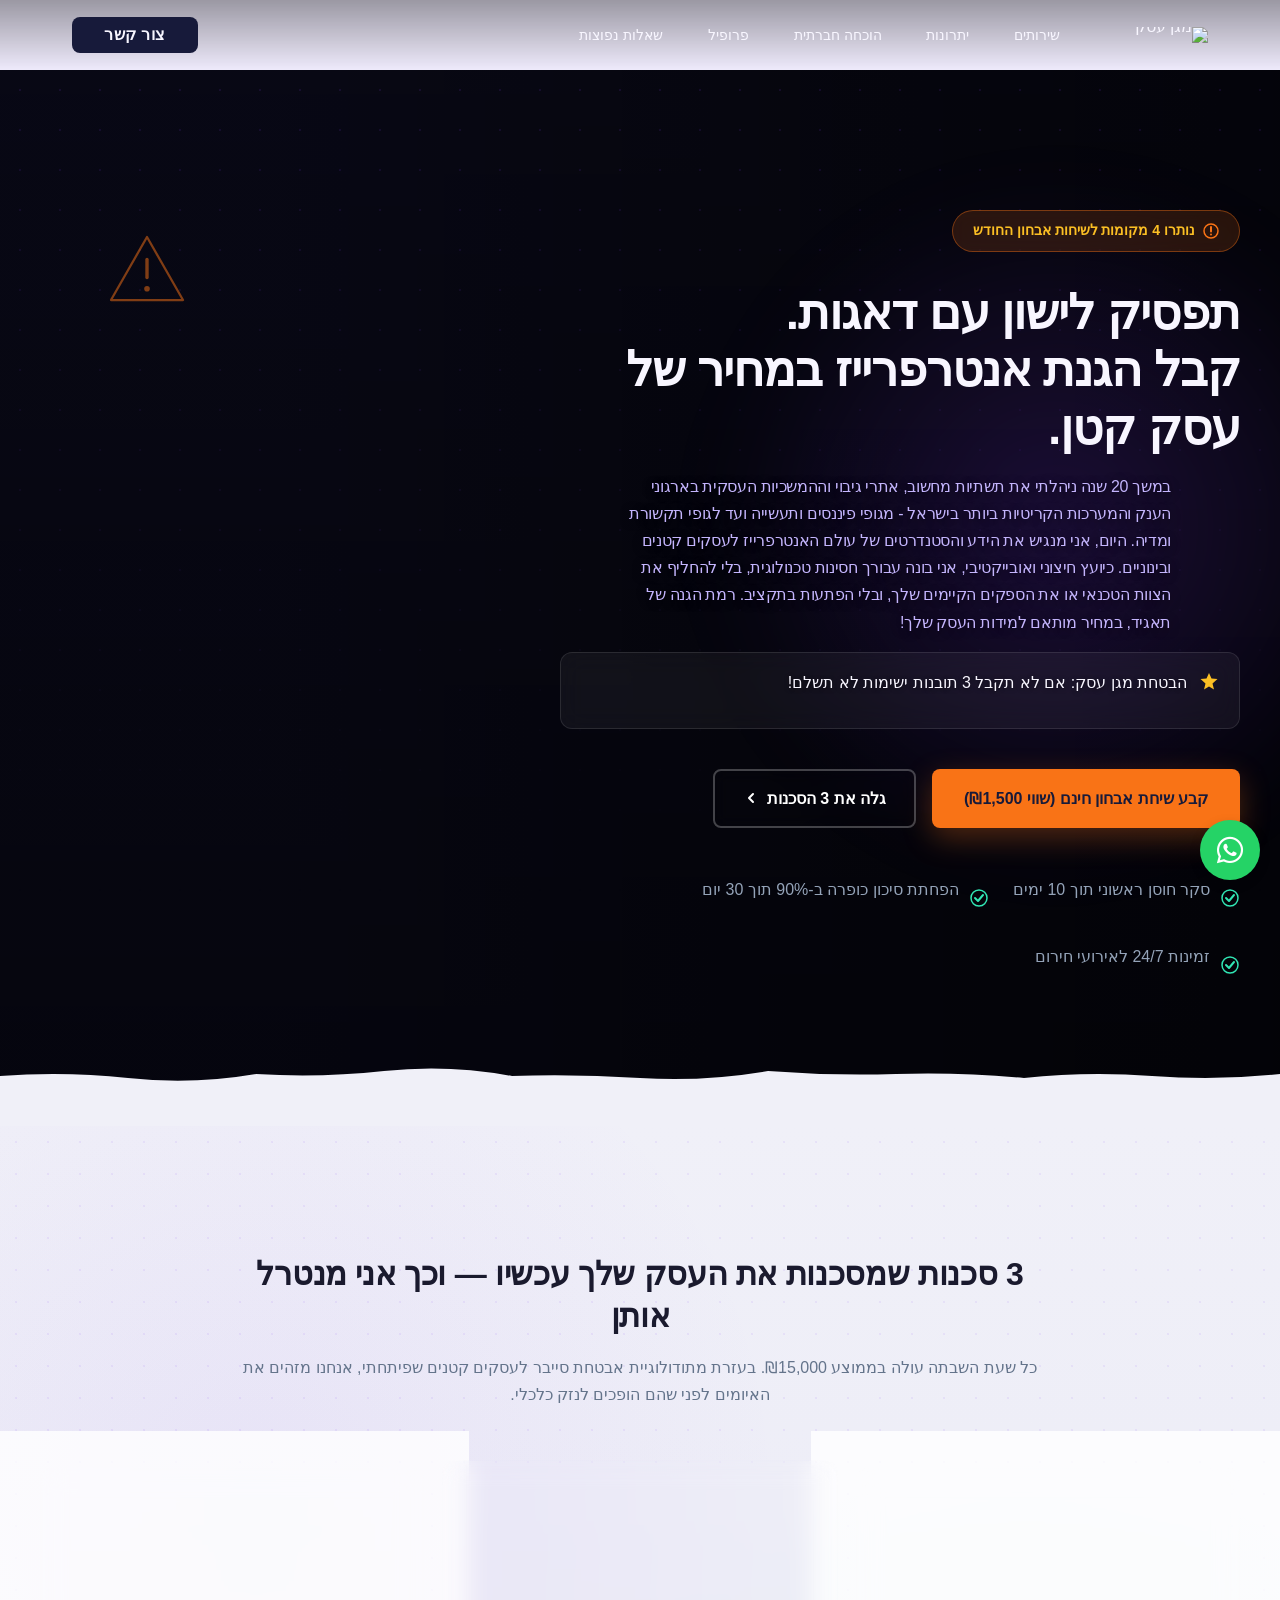
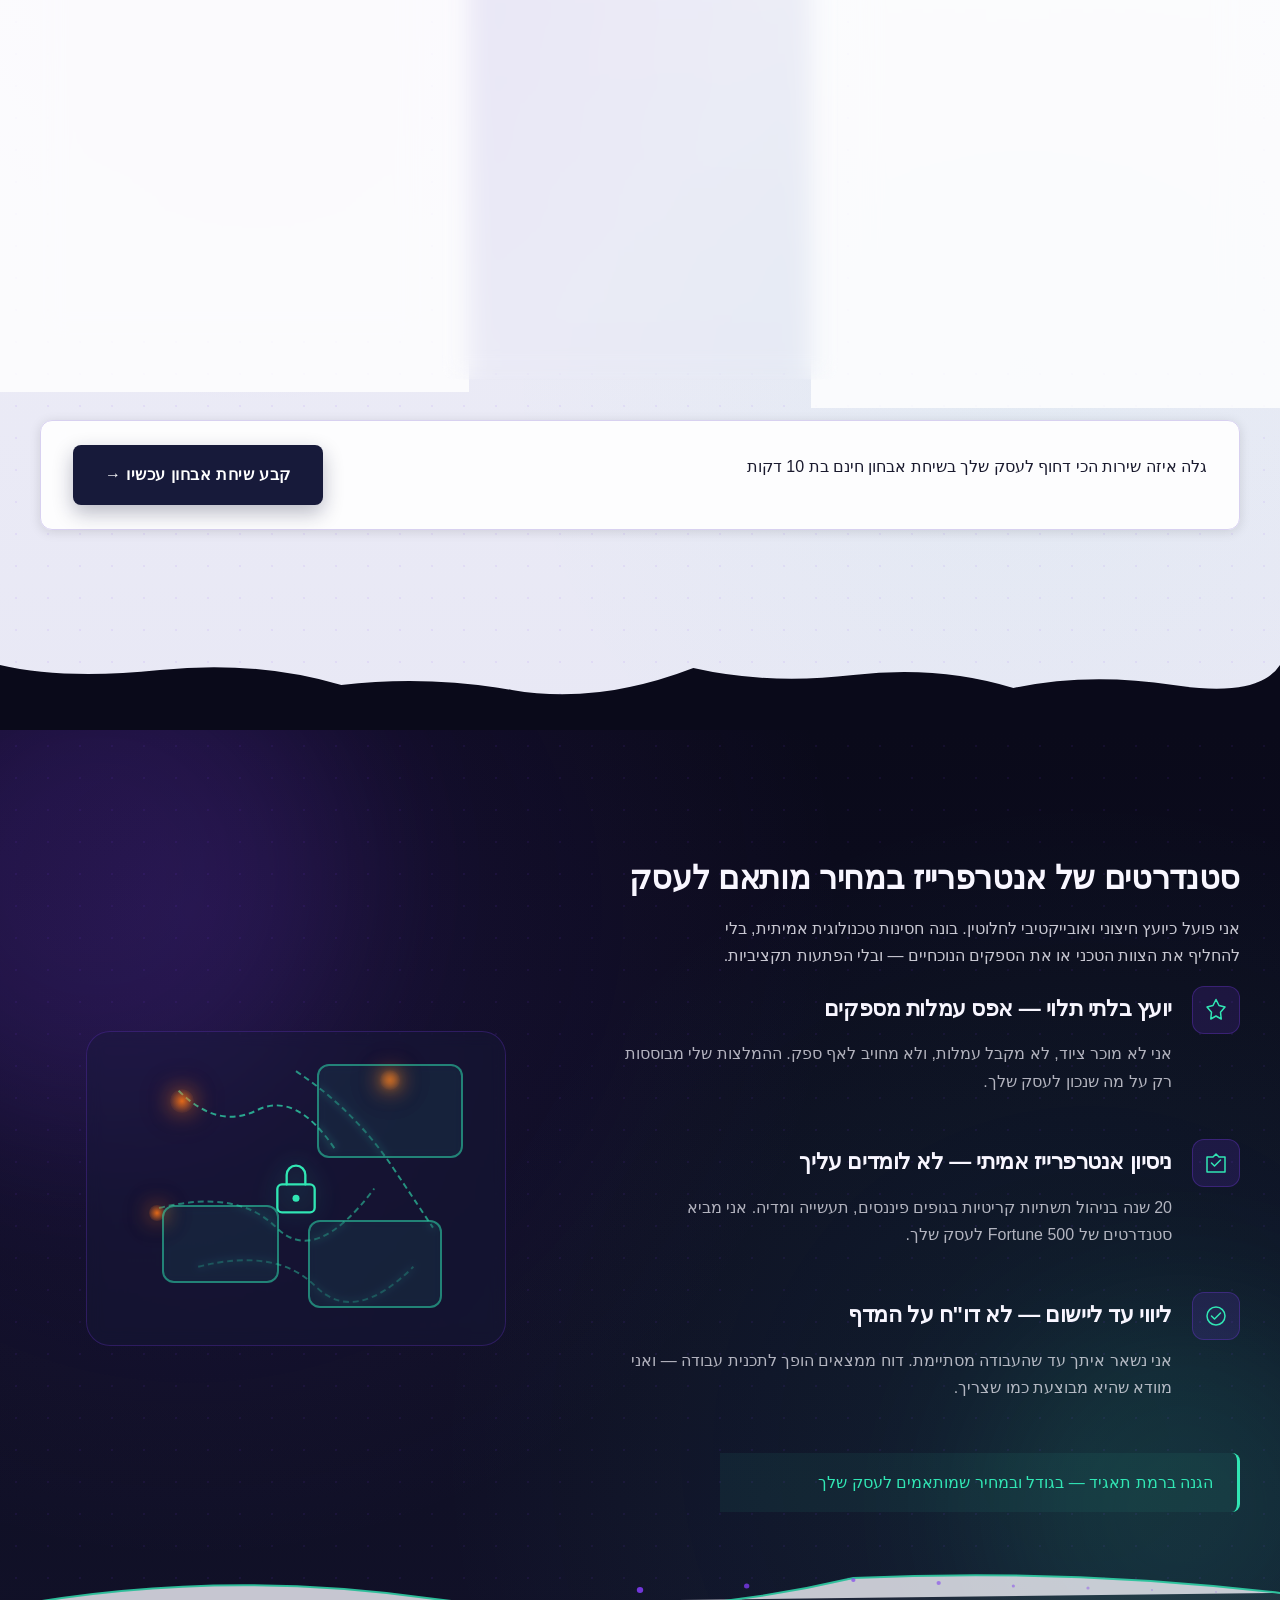
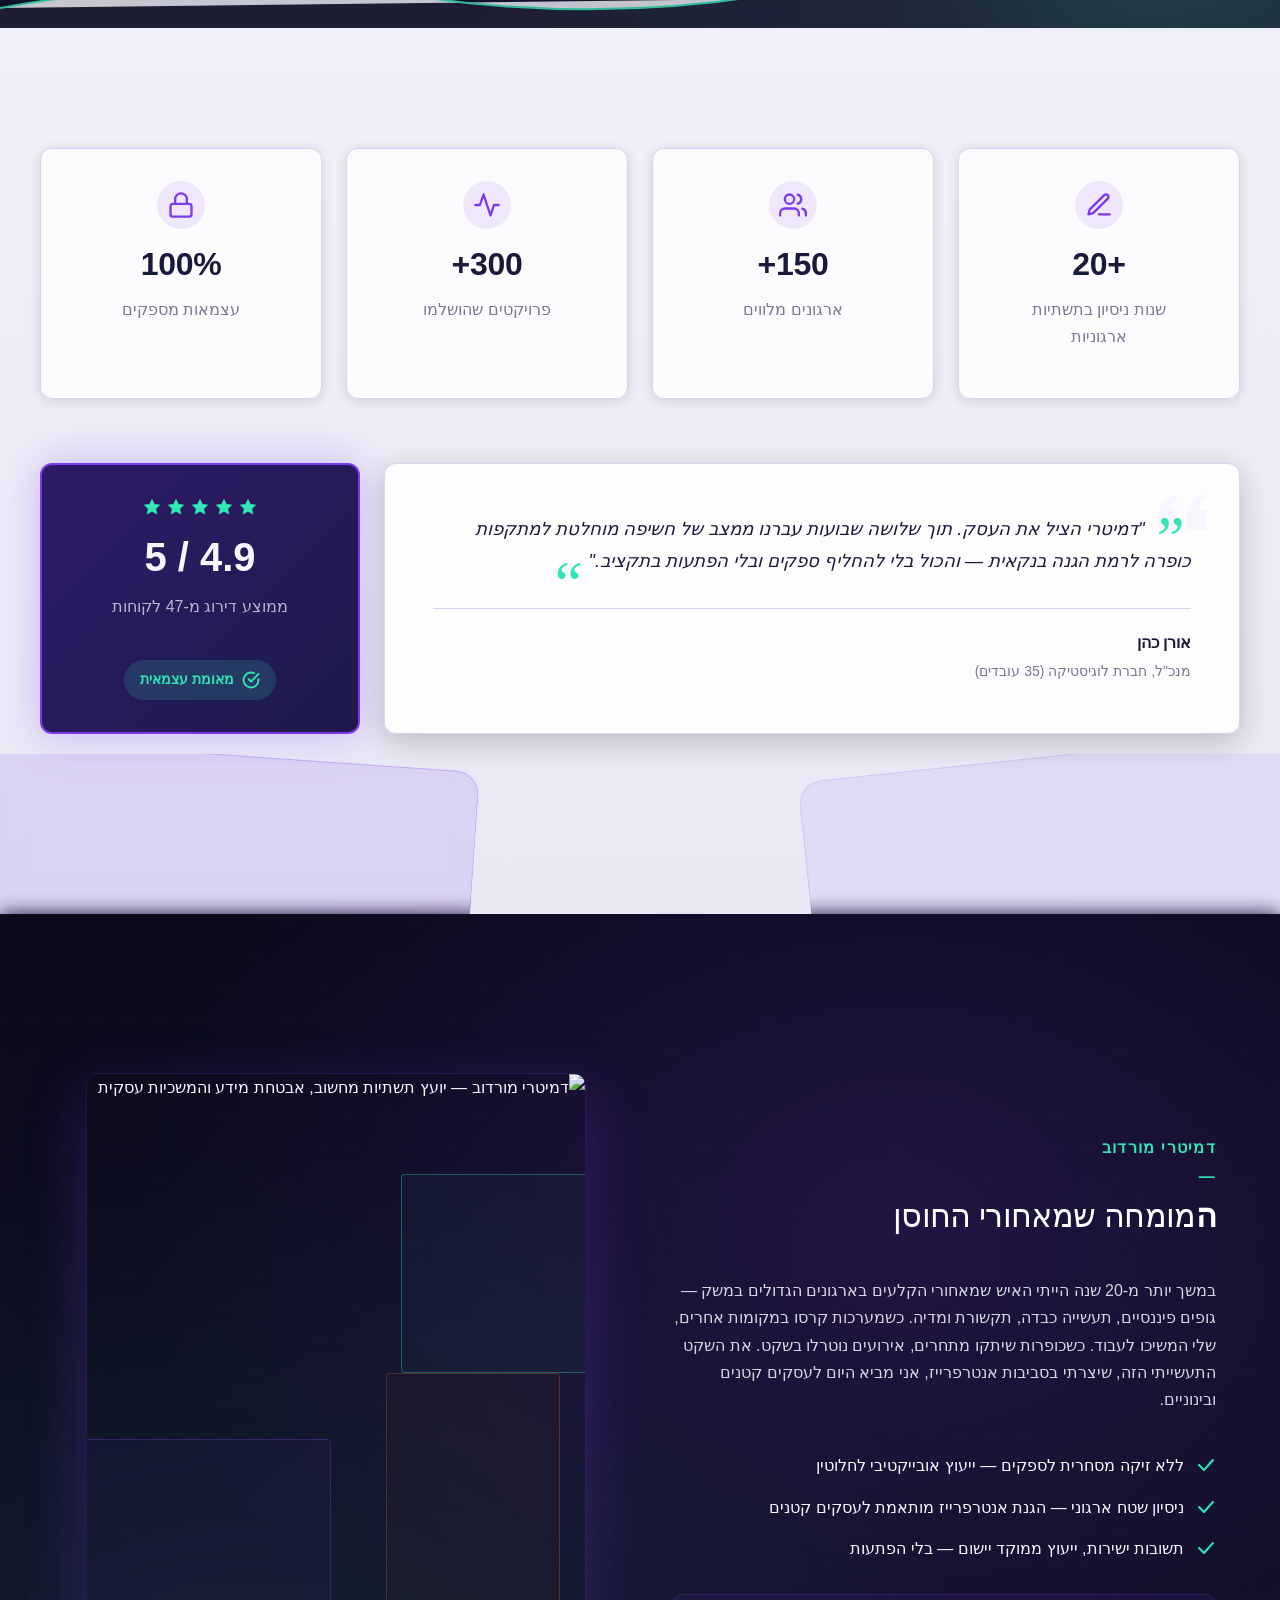
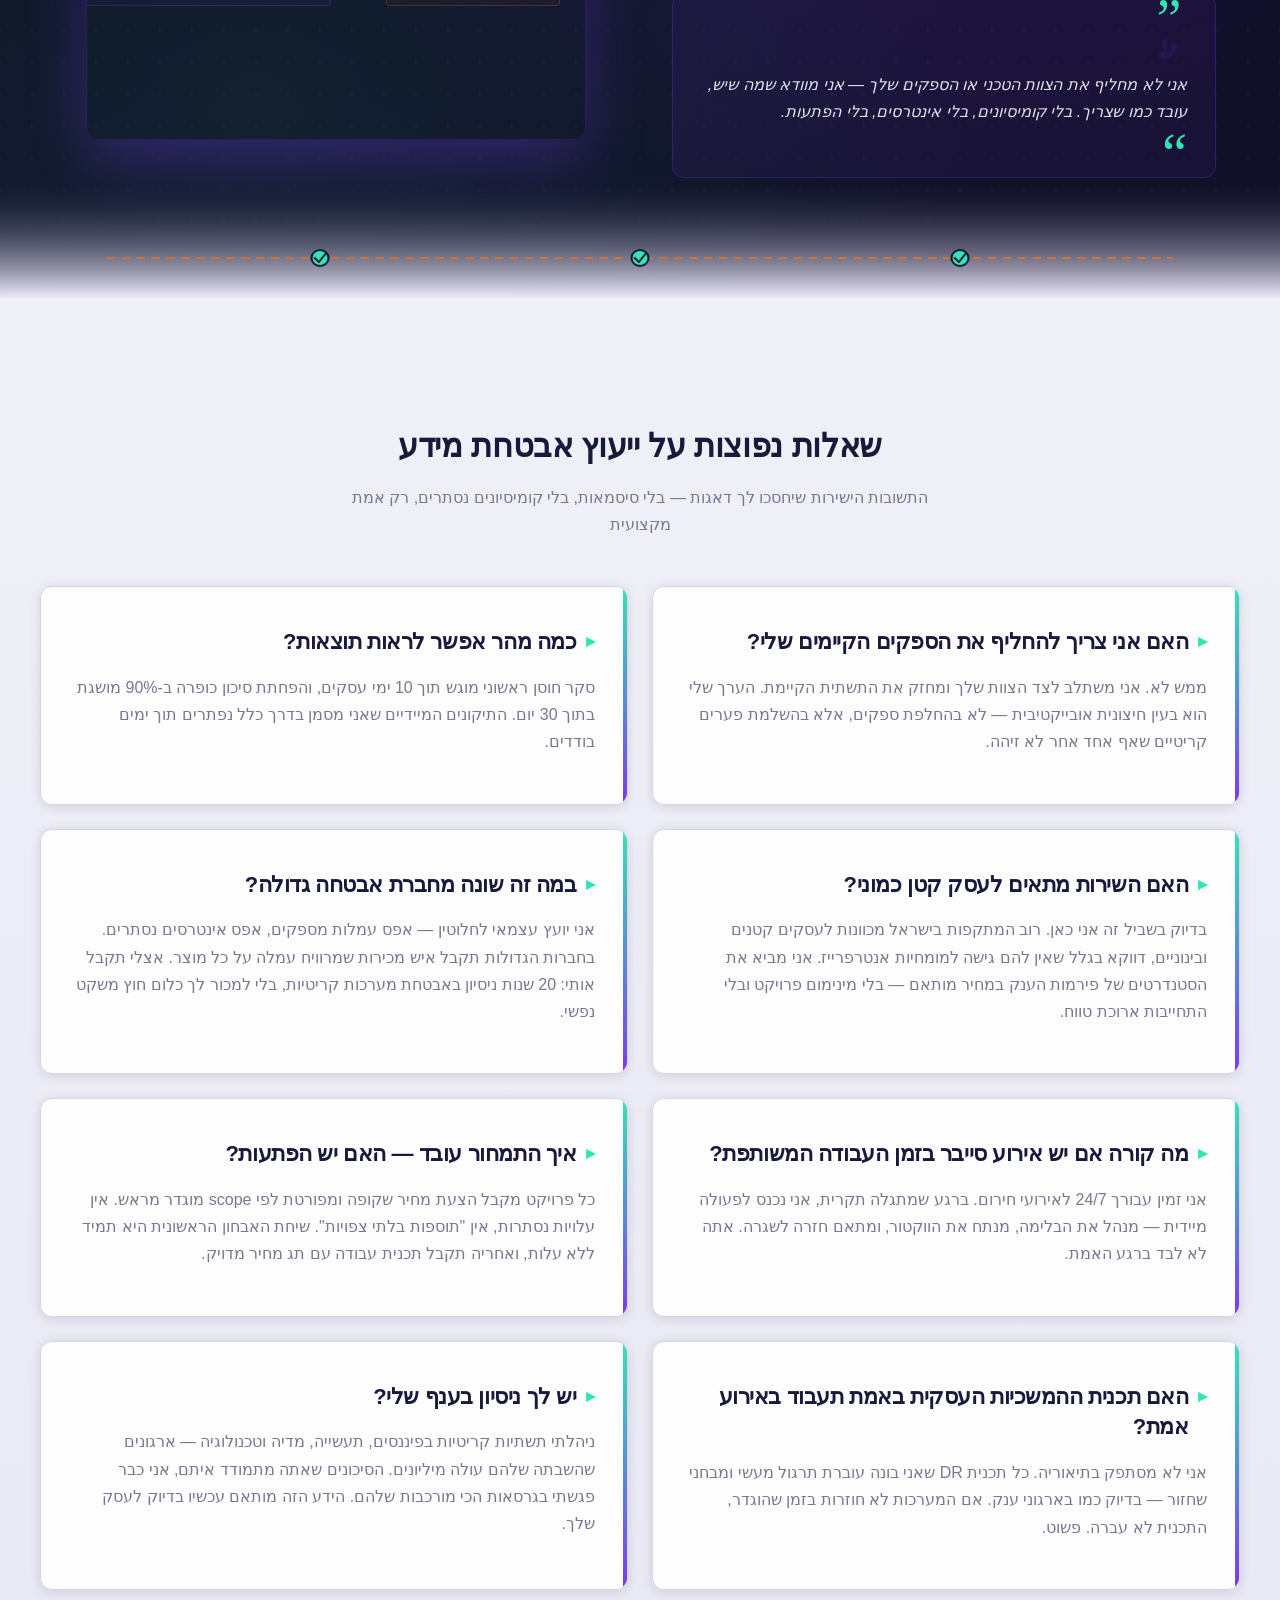
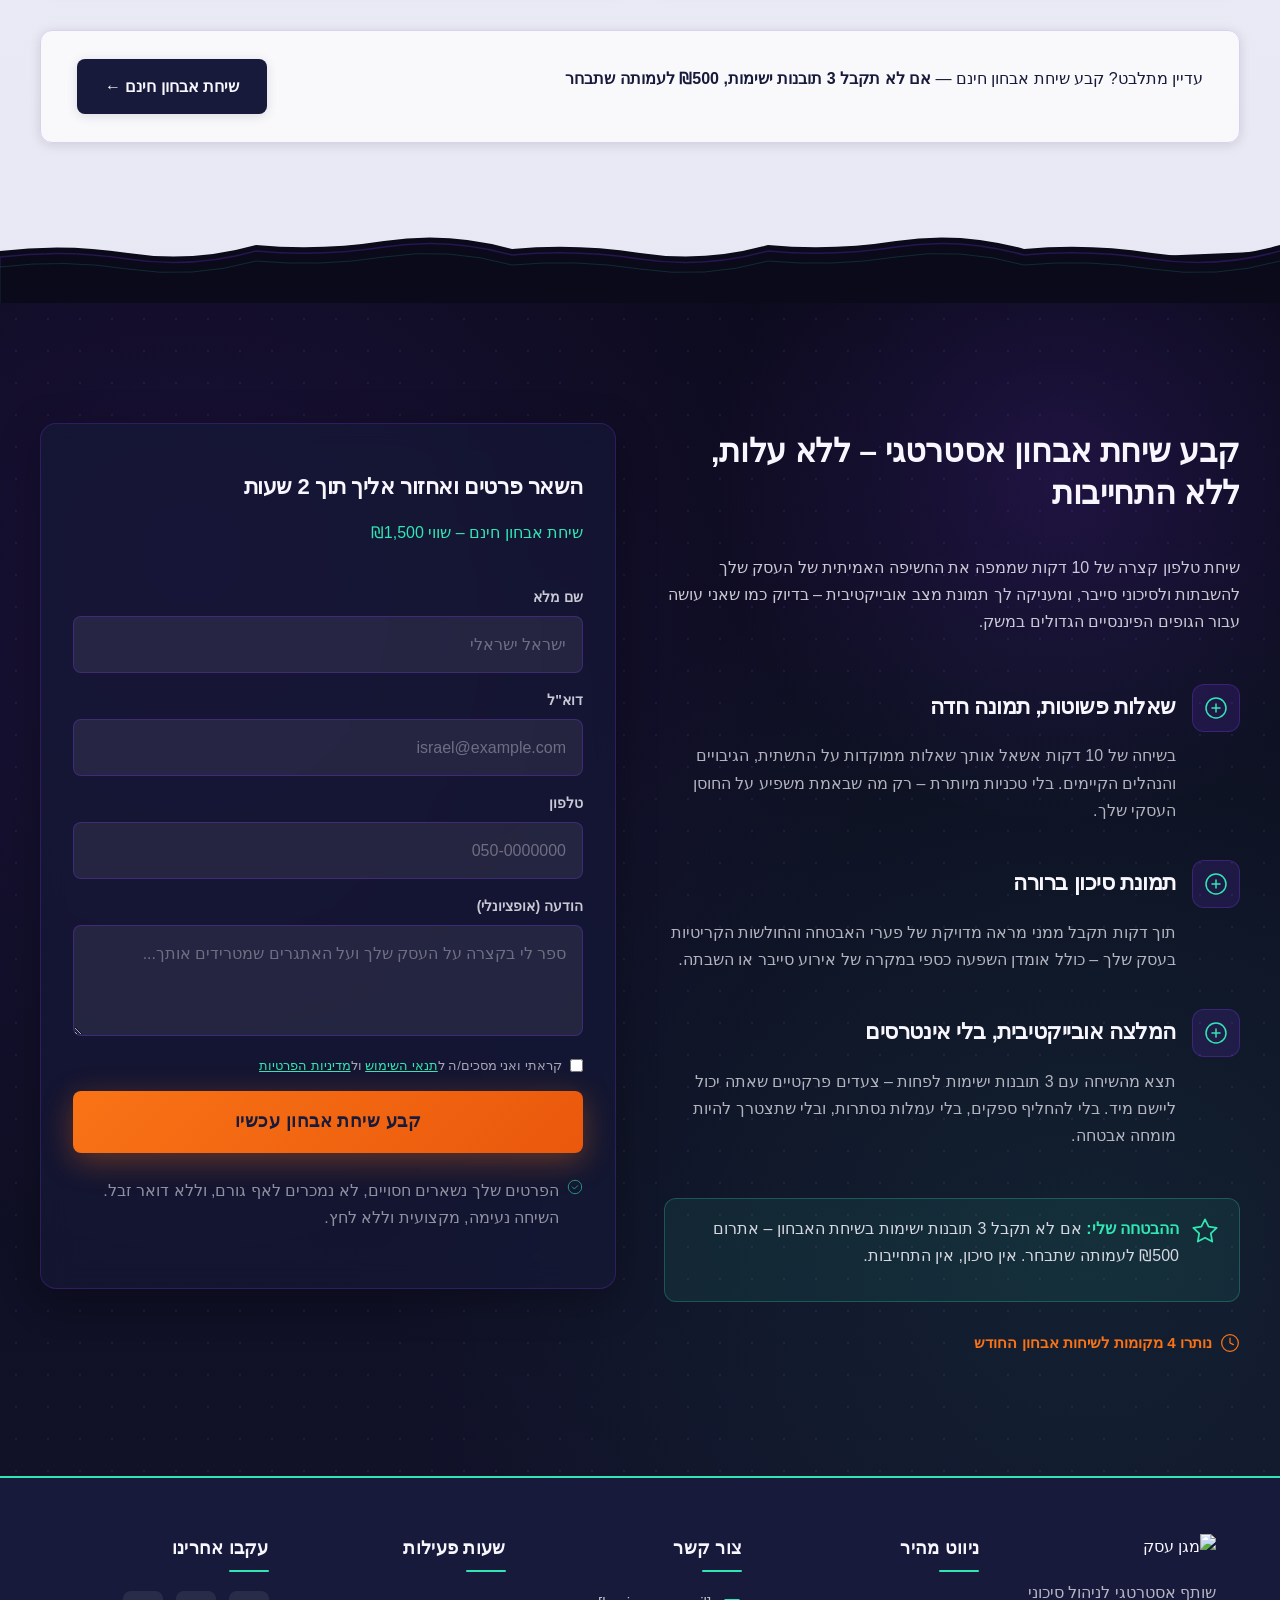
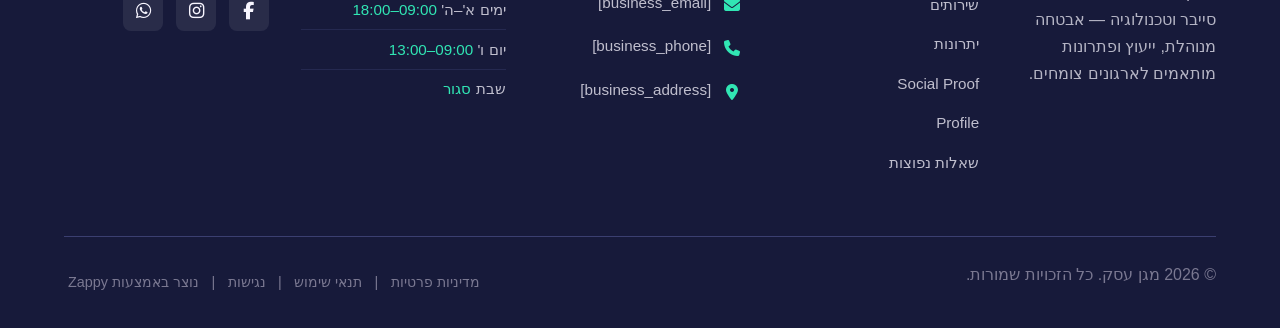
==== commit d8e2f867: "Incremental sync: 1 page(s) — update_text, update_text_width" ====
--- a/index.html
+++ b/index.html
@@ -1237,10 +1237,10 @@
         </div>
 
         <!-- Headline -->
-        <h1 class="hero-headline">תפסיק לישון עם דאגות.<br>קבל הגנת אנטרפרייז במחיר של עסק קטן.</h1>
+        <h1 class="hero-headline" style="">תפסיק לישון עם דאגות.<br>קבל הגנת אנטרפרייז במחיר של עסק קטן.</h1>
 
         <!-- Subtitle -->
-        <h3 class="hero-subtitle" style=""><p style="">&nbsp;<span style="letter-spacing: -0.02em;">במשך 20 שנה ניהלתי את תשתיות מחשוב, אתרי גיבוי וההמשכיות העסקית בארגוני הענק והמערכות הקריטיות ביותר בישראל - מגופי פיננסים ותעשייה ועד לגופי תקשורת ומדיה.&nbsp;</span><span style="letter-spacing: -0.02em;">היום, אני מנגיש את הידע והסטנדרטים של עולם האנטרפרייז לעסקים קטנים ובינוניים. כיועץ חיצוני ואובייקטיבי, אני בונה עבורך חסינות טכנולוגית, בלי להחליף את הצוות הטכנאי או את הספקים הקיימים שלך, ובלי הפתעות בתקציב. רמת הגנה של תאגיד, במחיר מותאם למידות העסק שלך!&nbsp;&nbsp;</span></p></h3>
+        <h3 class="hero-subtitle" style="outline: none; box-sizing: border-box !important; display: block !important; width: min(542px, max(100%, -48px + 100vw)) !important; max-width: 542px !important; margin-left: calc(0.5 * (100% - min(542px, max(100%, -48px + 100vw)))) !important; margin-right: calc(0.5 * (100% - min(542px, max(100%, -48px + 100vw)))) !important; margin-inline: calc(0.5 * (100% - min(542px, max(100%, -48px + 100vw)))) !important;" data-zappy-text-width="custom"><p style=""><span style="letter-spacing: -0.02em;">במשך 20 שנה ניהלתי את תשתיות מחשוב, אתרי גיבוי וההמשכיות העסקית&nbsp;</span><span style="letter-spacing: -0.02em;">בארגוני הענק והמערכות הקריטיות ביותר בישראל - מגופי פיננסים ותעשייה ועד לגופי תקשורת ומדיה.&nbsp;</span><span style="letter-spacing: -0.02em;">היום, אני מנגיש את הידע והסטנדרטים של עולם האנטרפרייז לעסקים קטנים ובינוניים. כיועץ חיצוני ואובייקטיבי, אני בונה עבורך חסינות טכנולוגית, בלי להחליף את הצוות הטכנאי או את הספקים הקיימים שלך, ובלי הפתעות בתקציב. רמת הגנה של תאגיד, במחיר מותאם למידות העסק שלך!&nbsp;&nbsp;</span></p></h3>
 
         <!-- Guarantee Block -->
         <div class="guarantee-block">
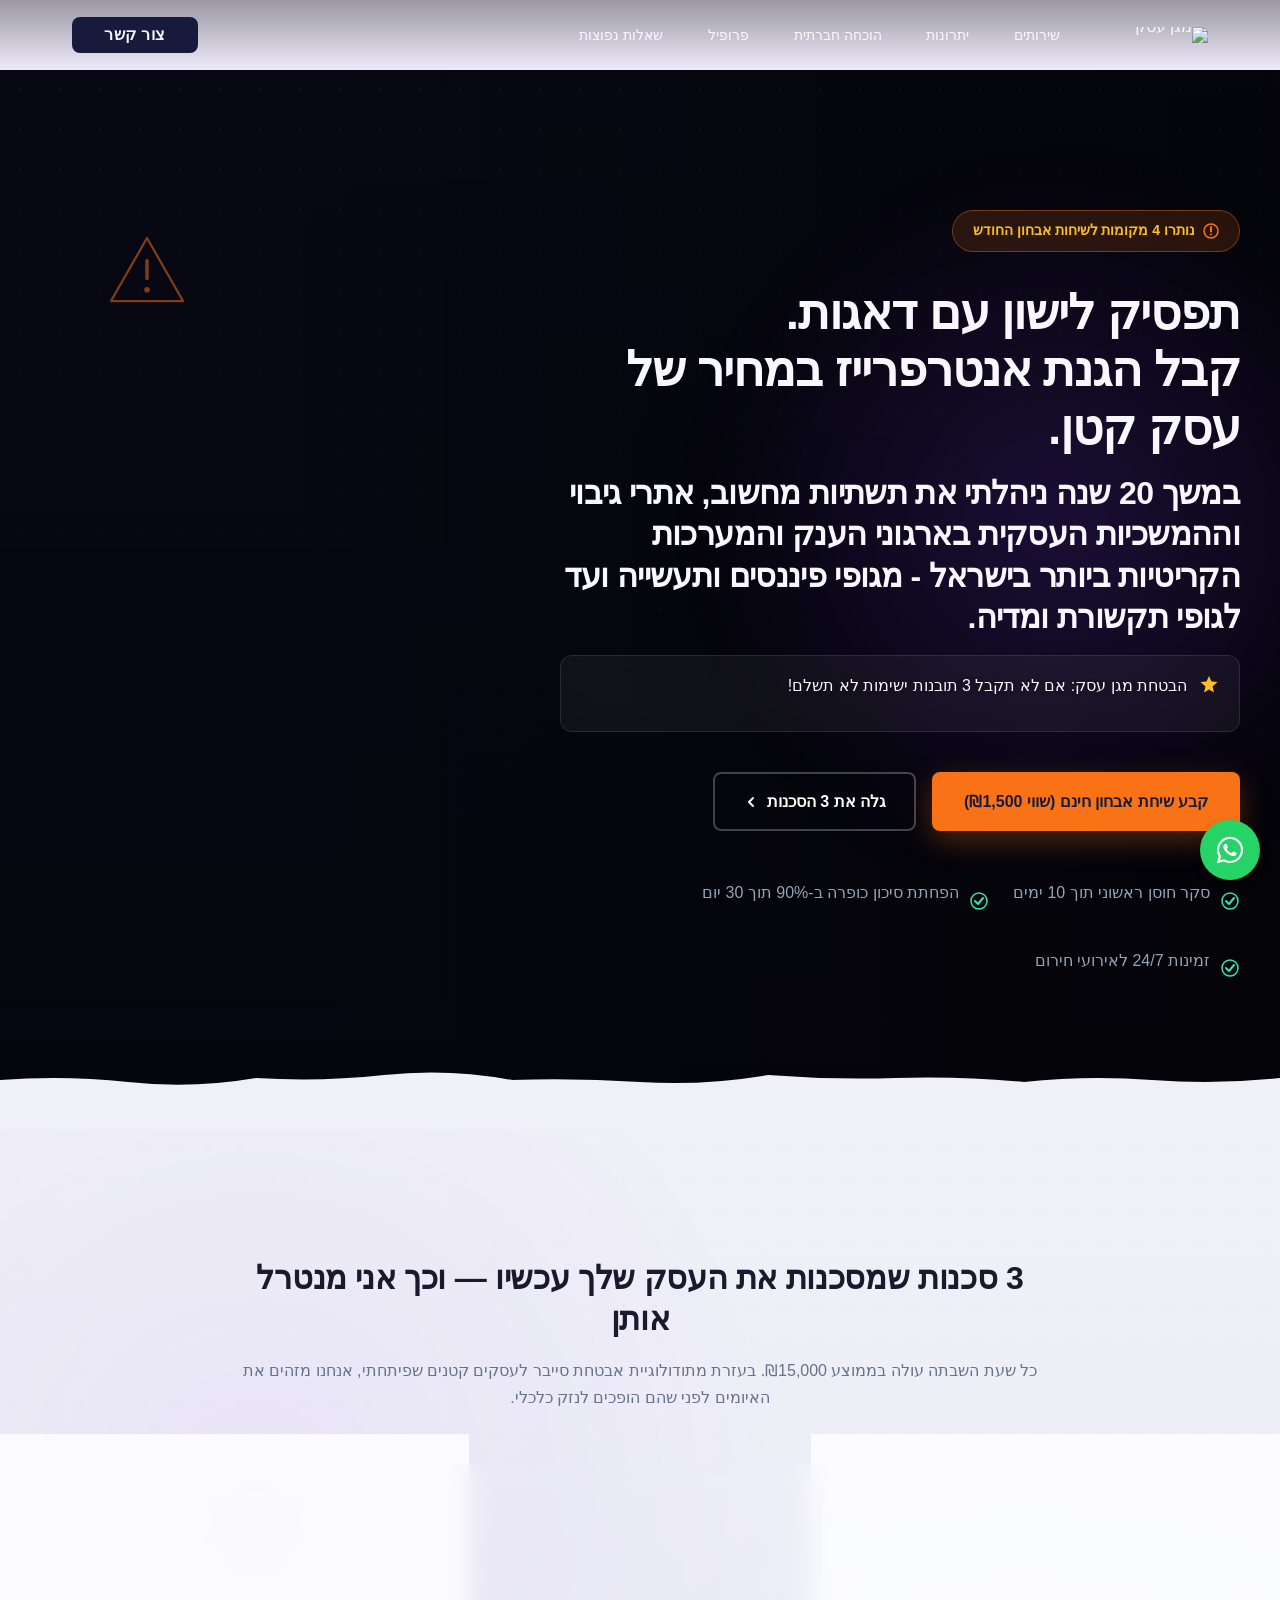
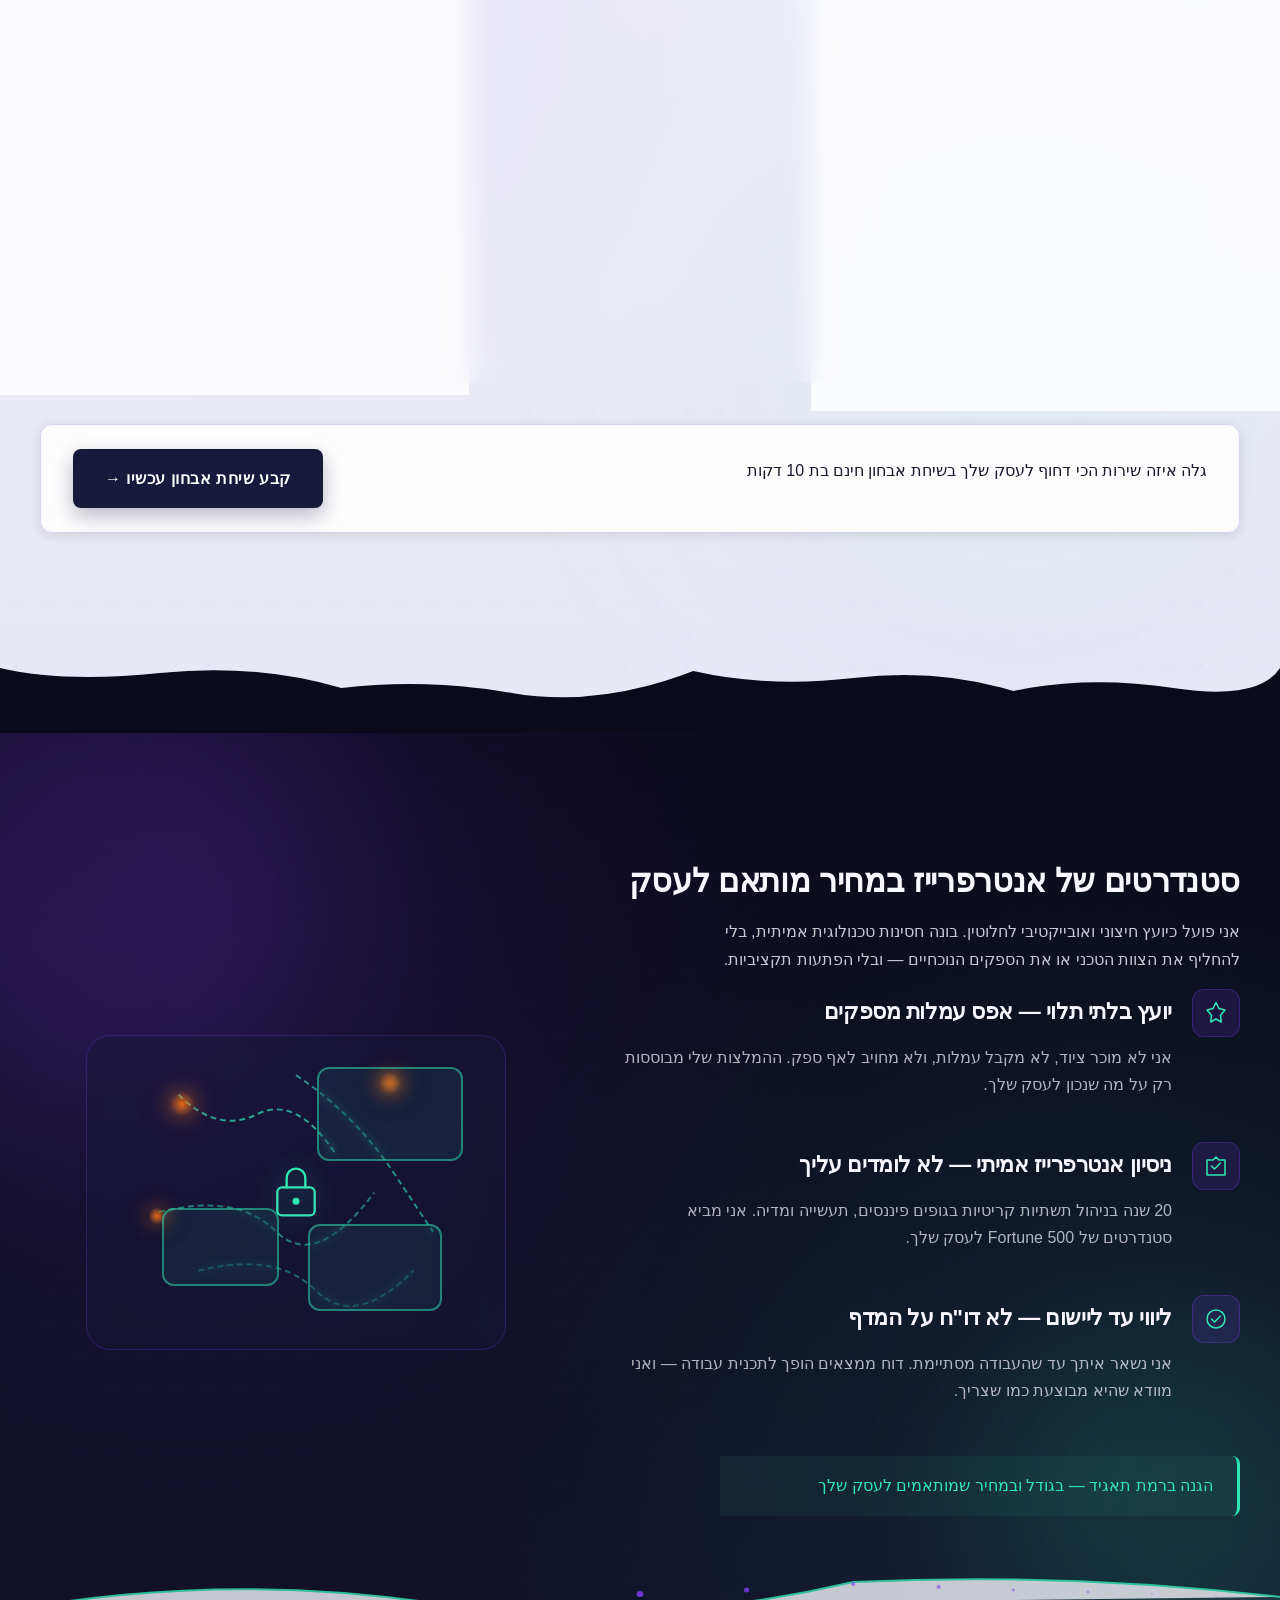
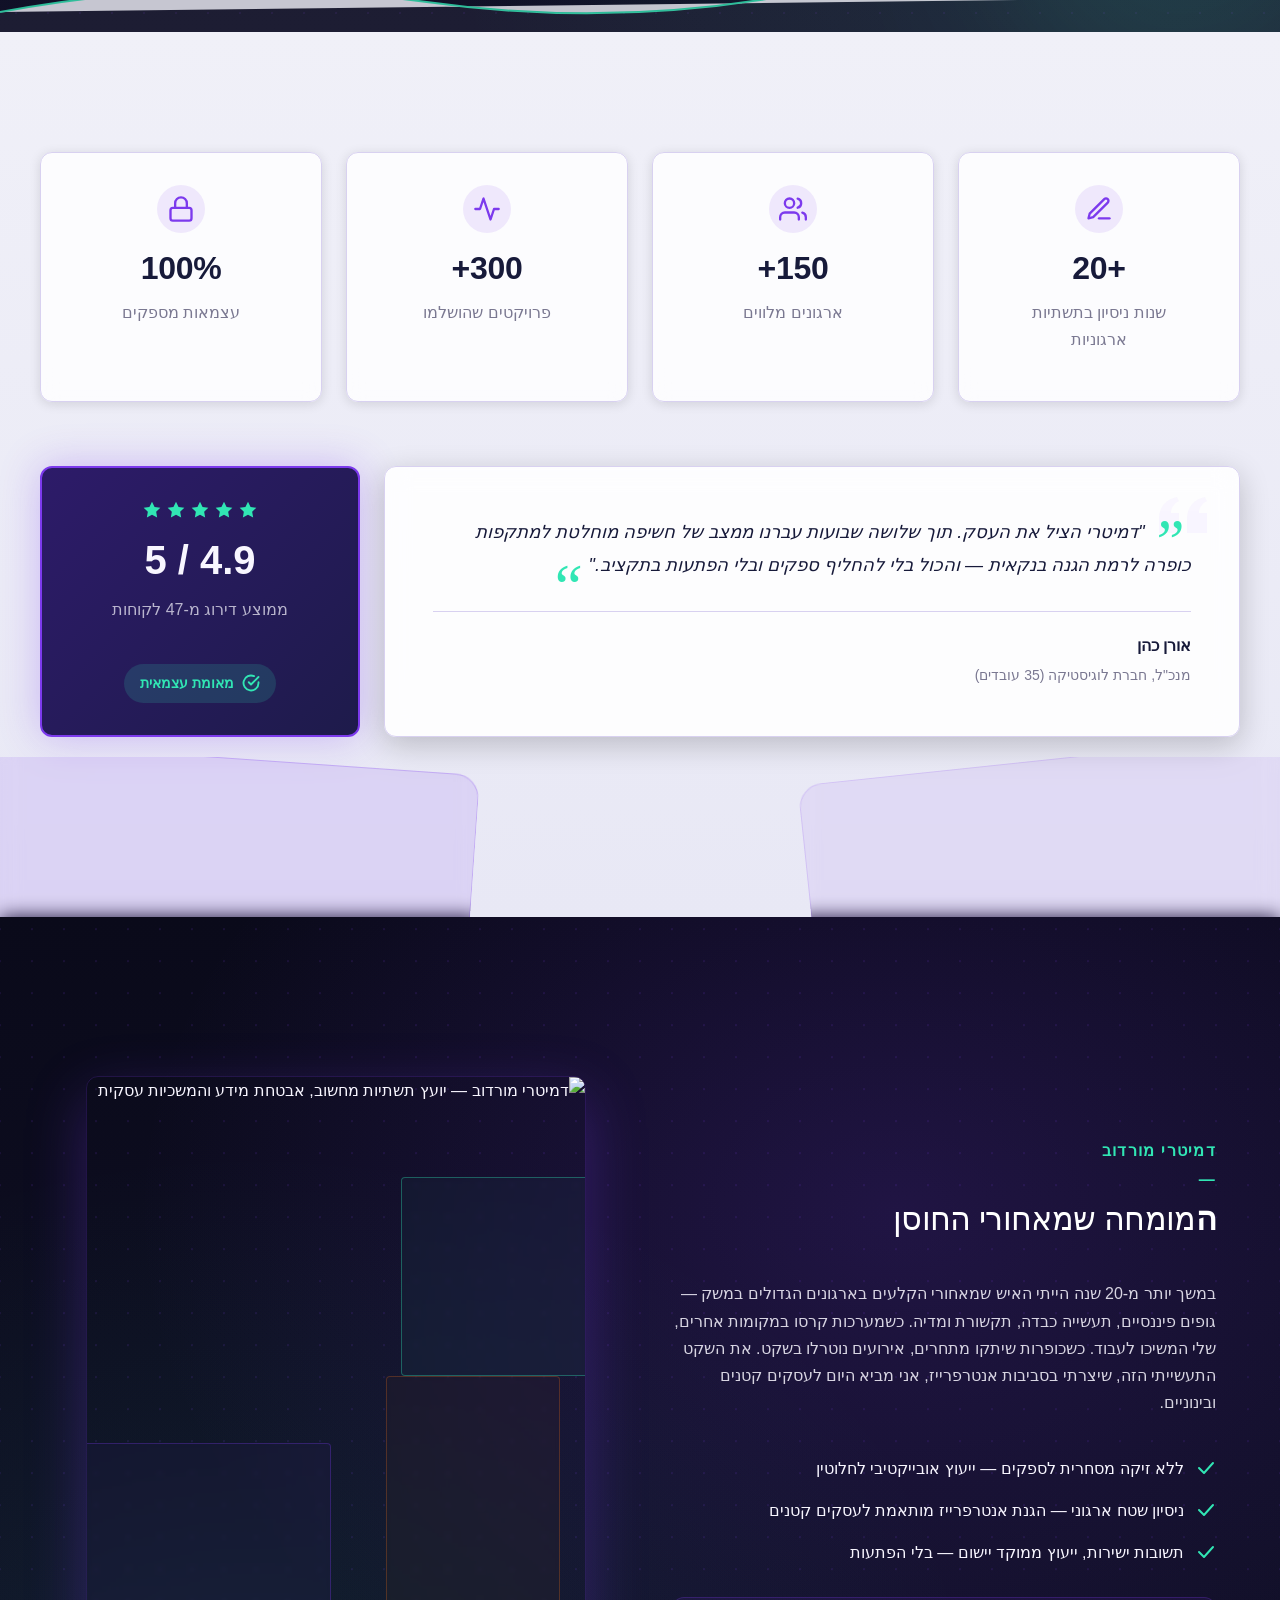
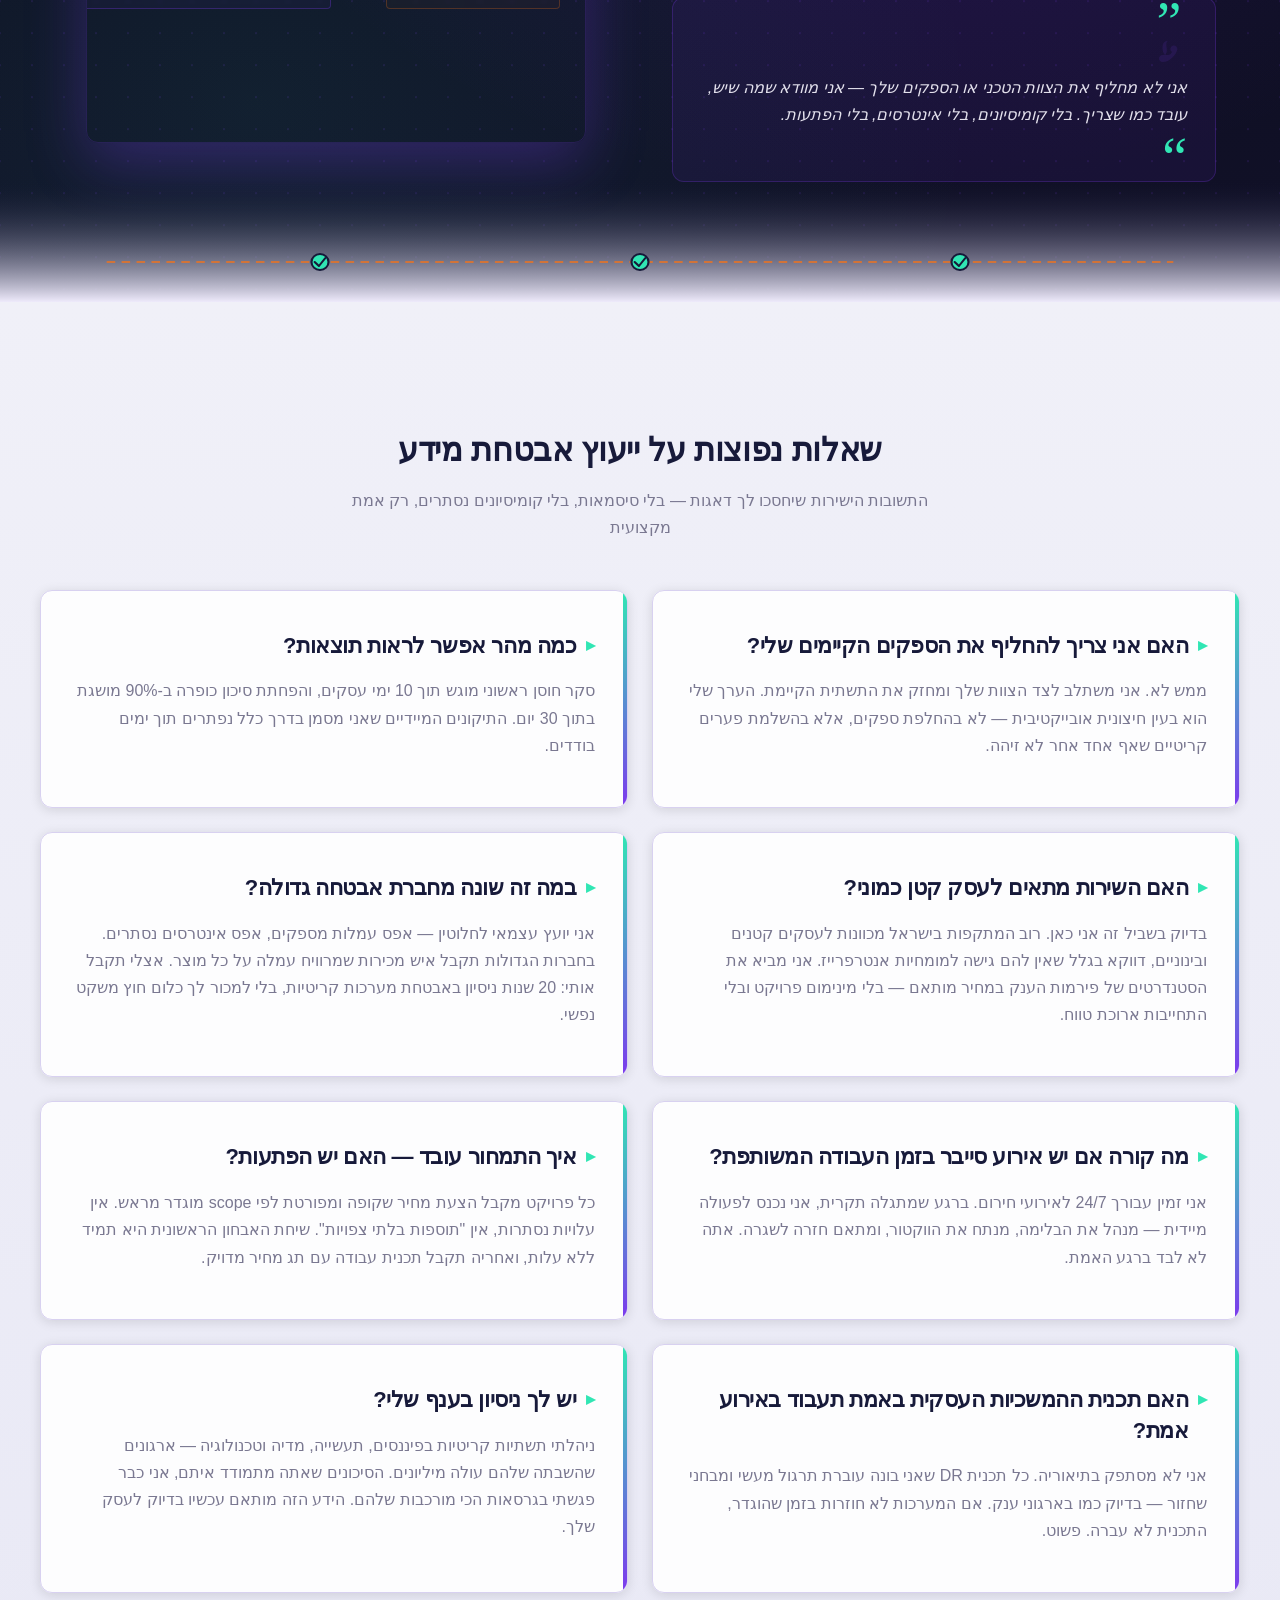
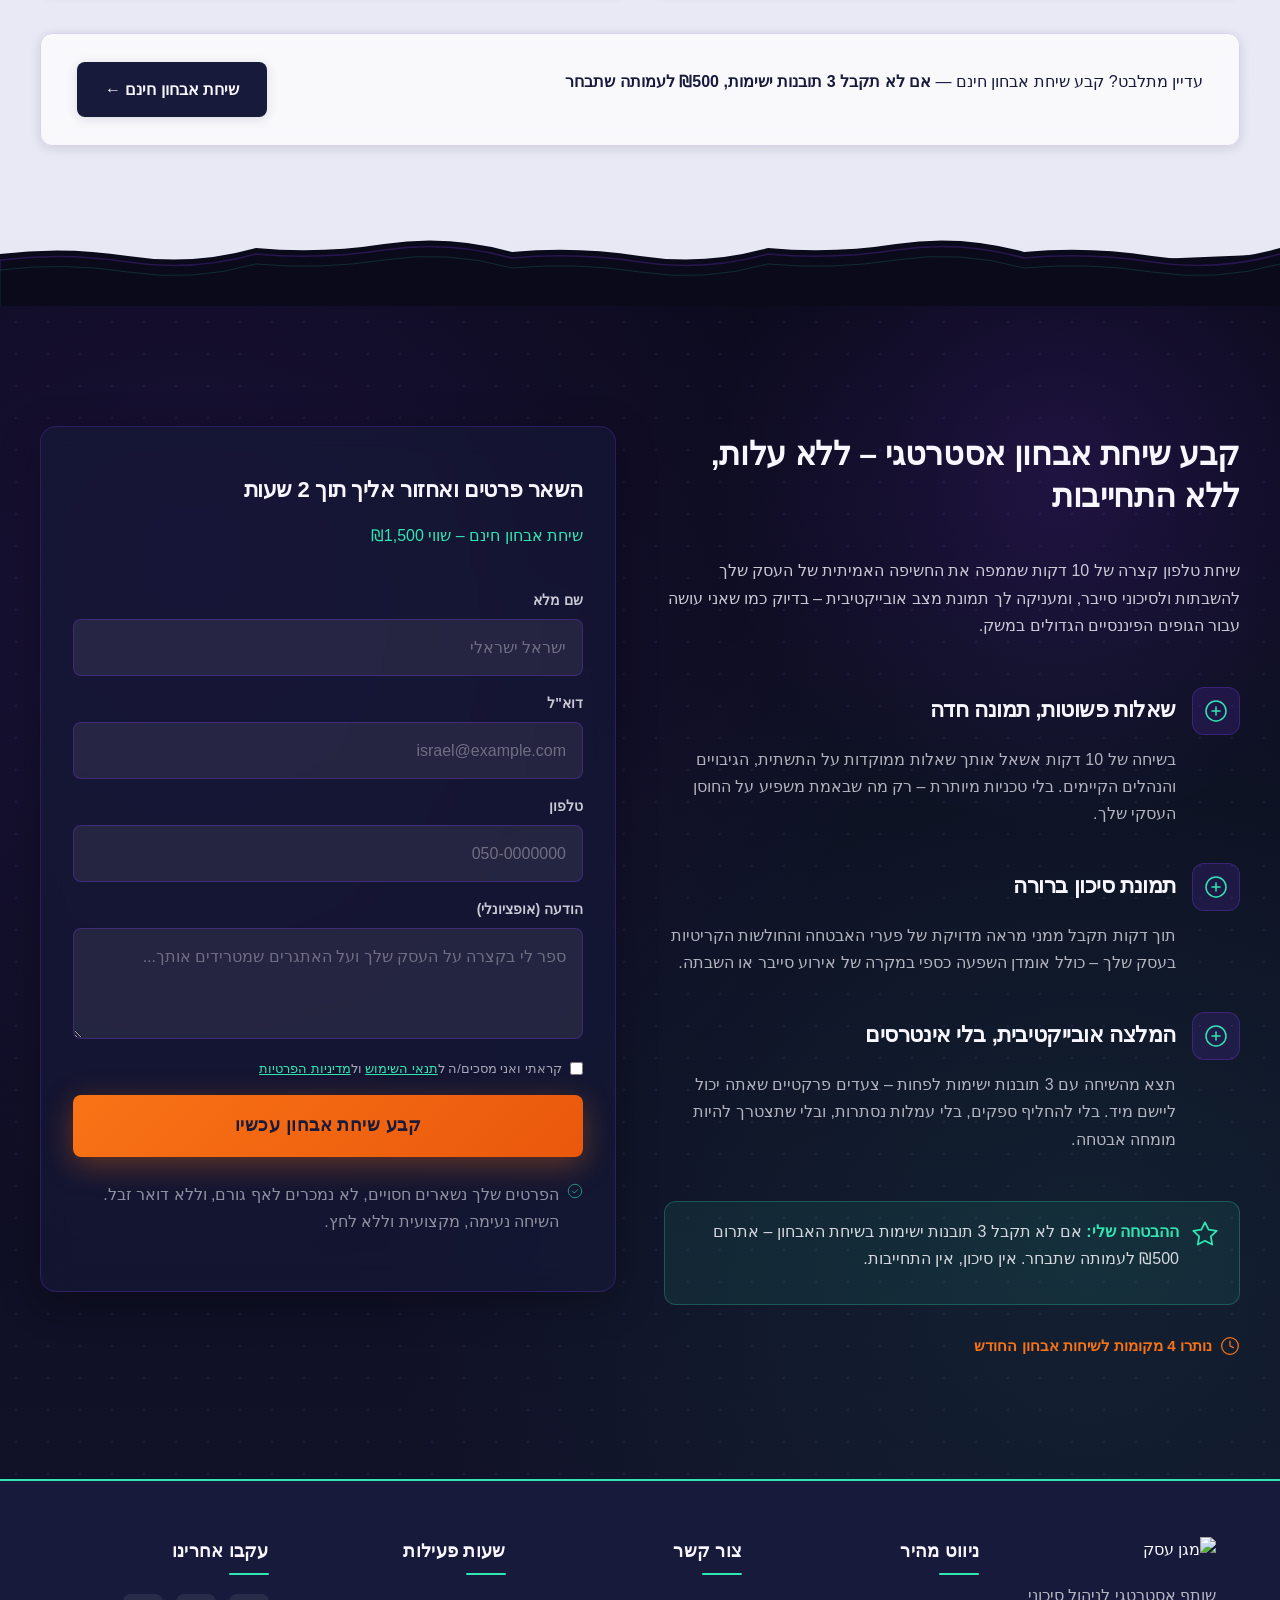
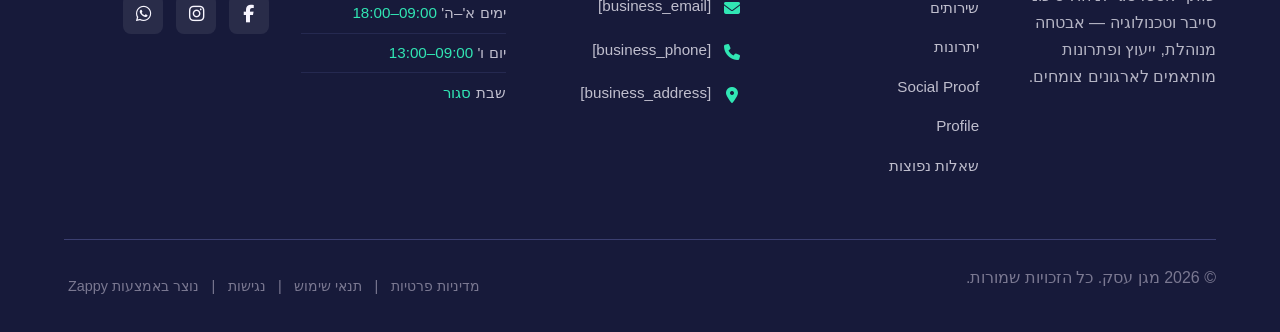
==== commit 4d51cb64: "Incremental sync: 1 page(s) — update_text" ====
--- a/index.html
+++ b/index.html
@@ -1240,7 +1240,7 @@
         <h1 class="hero-headline" style="">תפסיק לישון עם דאגות.<br>קבל הגנת אנטרפרייז במחיר של עסק קטן.</h1>
 
         <!-- Subtitle -->
-        <h3 class="hero-subtitle" style="outline: none; box-sizing: border-box !important; display: block !important; width: min(542px, max(100%, -48px + 100vw)) !important; max-width: 542px !important; margin-left: calc(0.5 * (100% - min(542px, max(100%, -48px + 100vw)))) !important; margin-right: calc(0.5 * (100% - min(542px, max(100%, -48px + 100vw)))) !important; margin-inline: calc(0.5 * (100% - min(542px, max(100%, -48px + 100vw)))) !important;" data-zappy-text-width="custom"><p style=""><span style="letter-spacing: -0.02em;">במשך 20 שנה ניהלתי את תשתיות מחשוב, אתרי גיבוי וההמשכיות העסקית&nbsp;</span><span style="letter-spacing: -0.02em;">בארגוני הענק והמערכות הקריטיות ביותר בישראל - מגופי פיננסים ותעשייה ועד לגופי תקשורת ומדיה.&nbsp;</span><span style="letter-spacing: -0.02em;">היום, אני מנגיש את הידע והסטנדרטים של עולם האנטרפרייז לעסקים קטנים ובינוניים. כיועץ חיצוני ואובייקטיבי, אני בונה עבורך חסינות טכנולוגית, בלי להחליף את הצוות הטכנאי או את הספקים הקיימים שלך, ובלי הפתעות בתקציב. רמת הגנה של תאגיד, במחיר מותאם למידות העסק שלך!&nbsp;&nbsp;</span></p></h3>
+        <h3 class="hero-subtitle" style="box-sizing: border-box; max-width: 542px; width: min(542px, max(100%, -48px + 100vw)); margin-left: calc(0.5 * (100% - min(542px, max(100%, -48px + 100vw)))); margin-right: calc(0.5 * (100% - min(542px, max(100%, -48px + 100vw)))); display: block;" data-zappy-text-width="custom" data-element-id="move-1783346022006-b8e69igz"></h3><h2 style=""><span style="letter-spacing: -0.02em;">במשך 20 שנה ניהלתי את תשתיות מחשוב, אתרי גיבוי וההמשכיות העסקית&nbsp;</span><span style="letter-spacing: -0.02em;">בארגוני הענק והמערכות הקריטיות ביותר בישראל - מגופי פיננסים ותעשייה ועד לגופי תקשורת ומדיה.&nbsp;</span></h2>
 
         <!-- Guarantee Block -->
         <div class="guarantee-block">
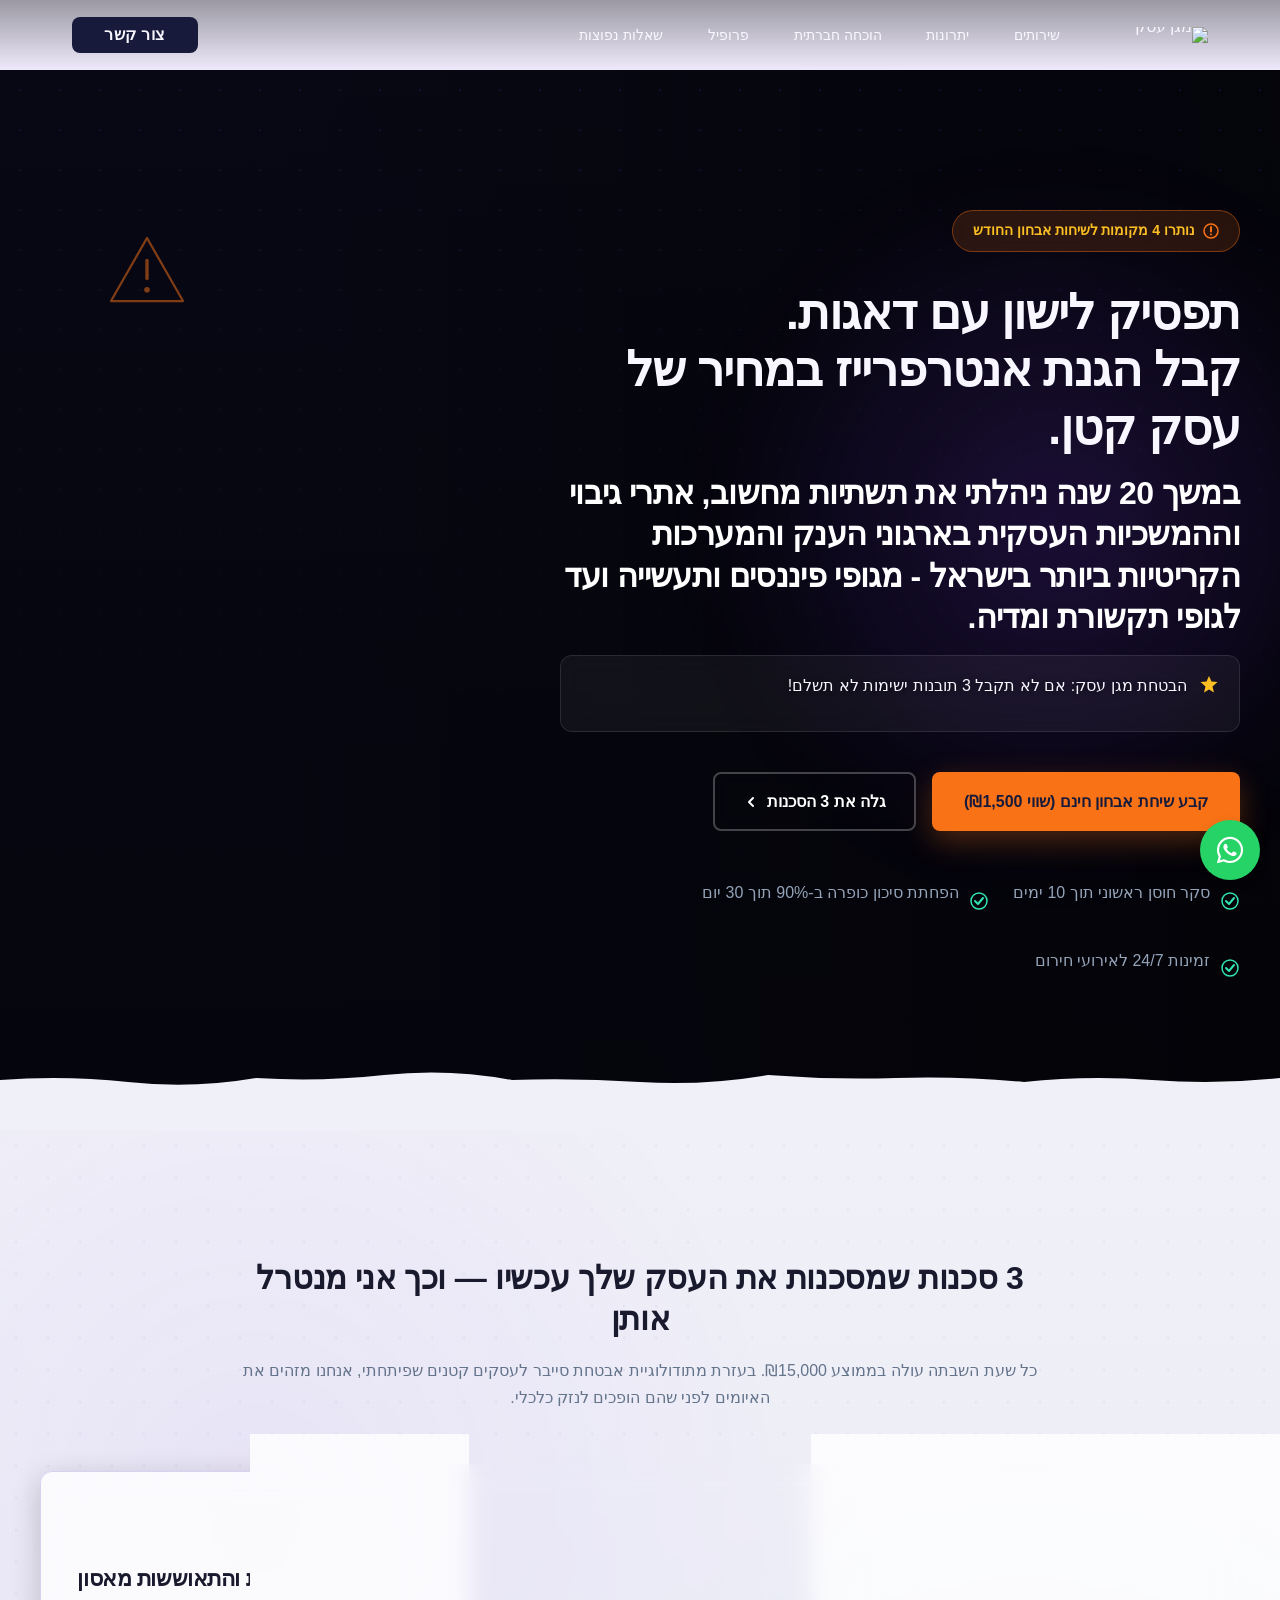
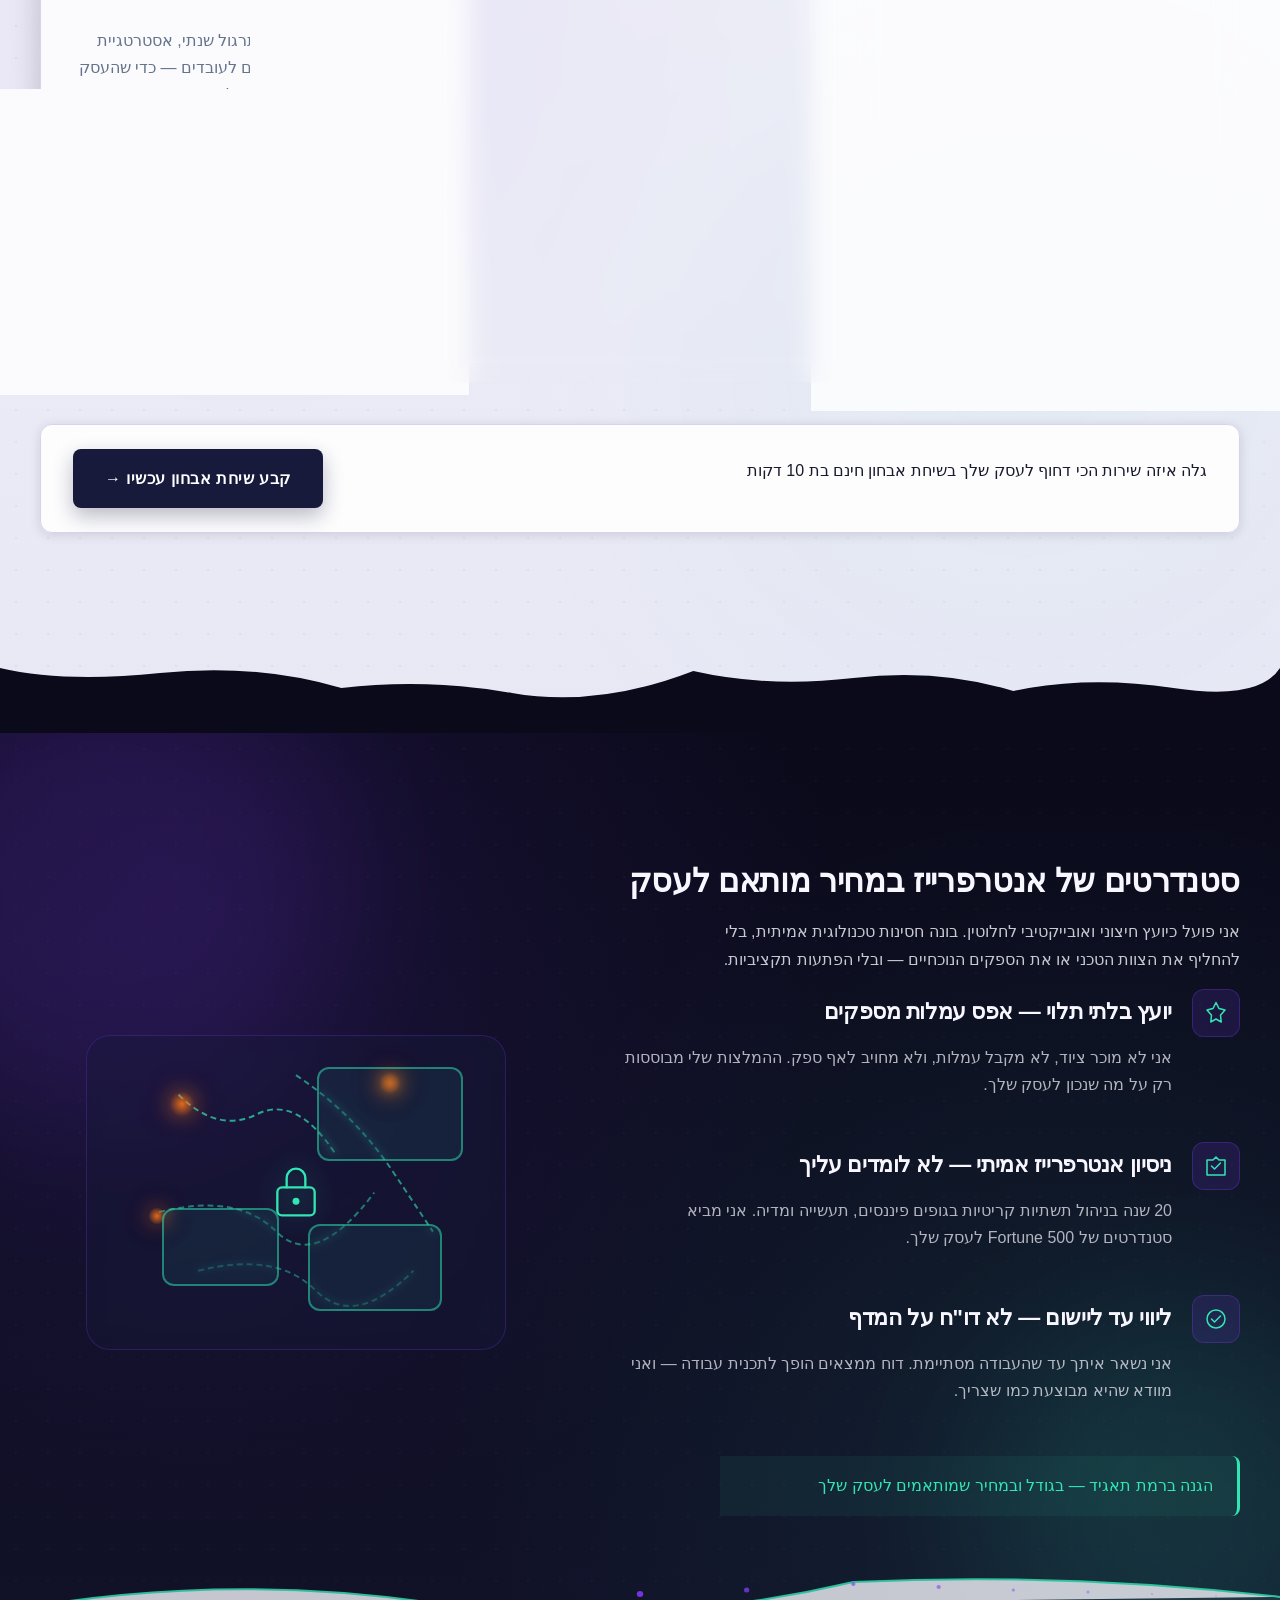
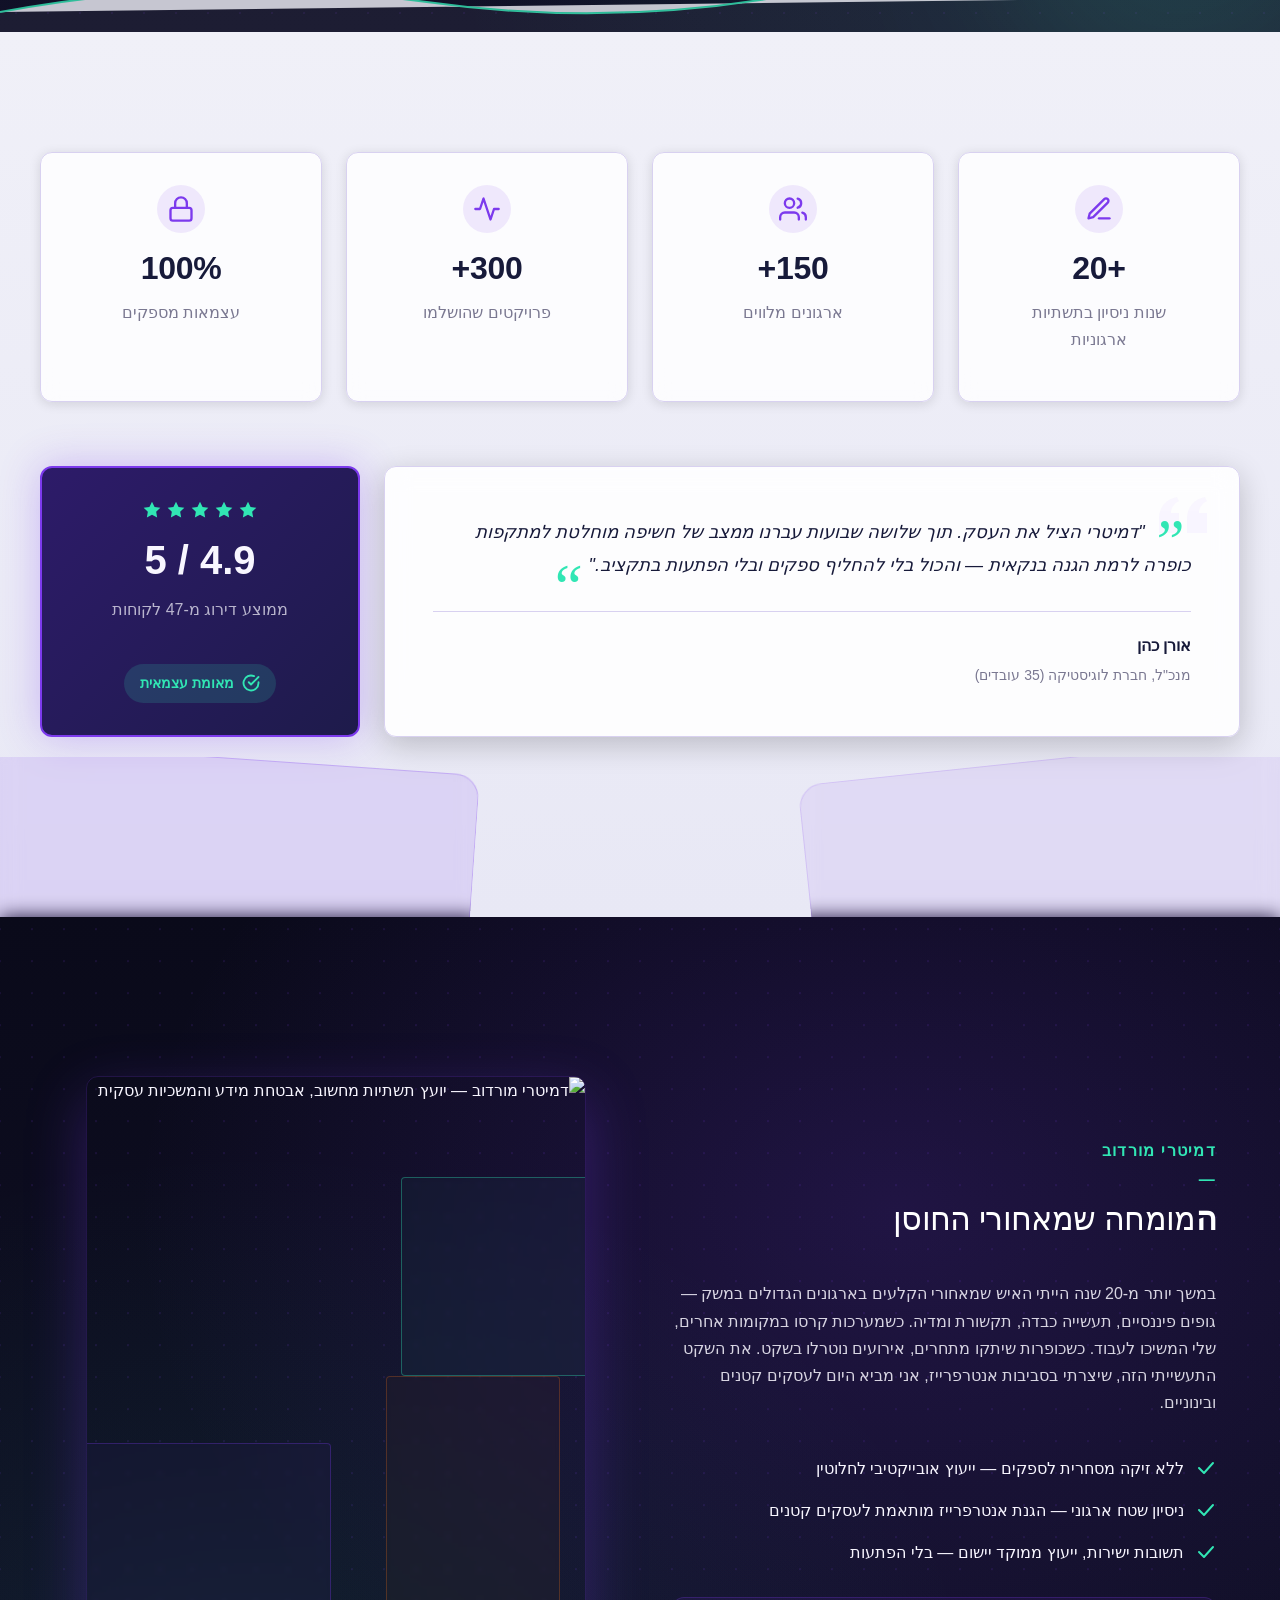
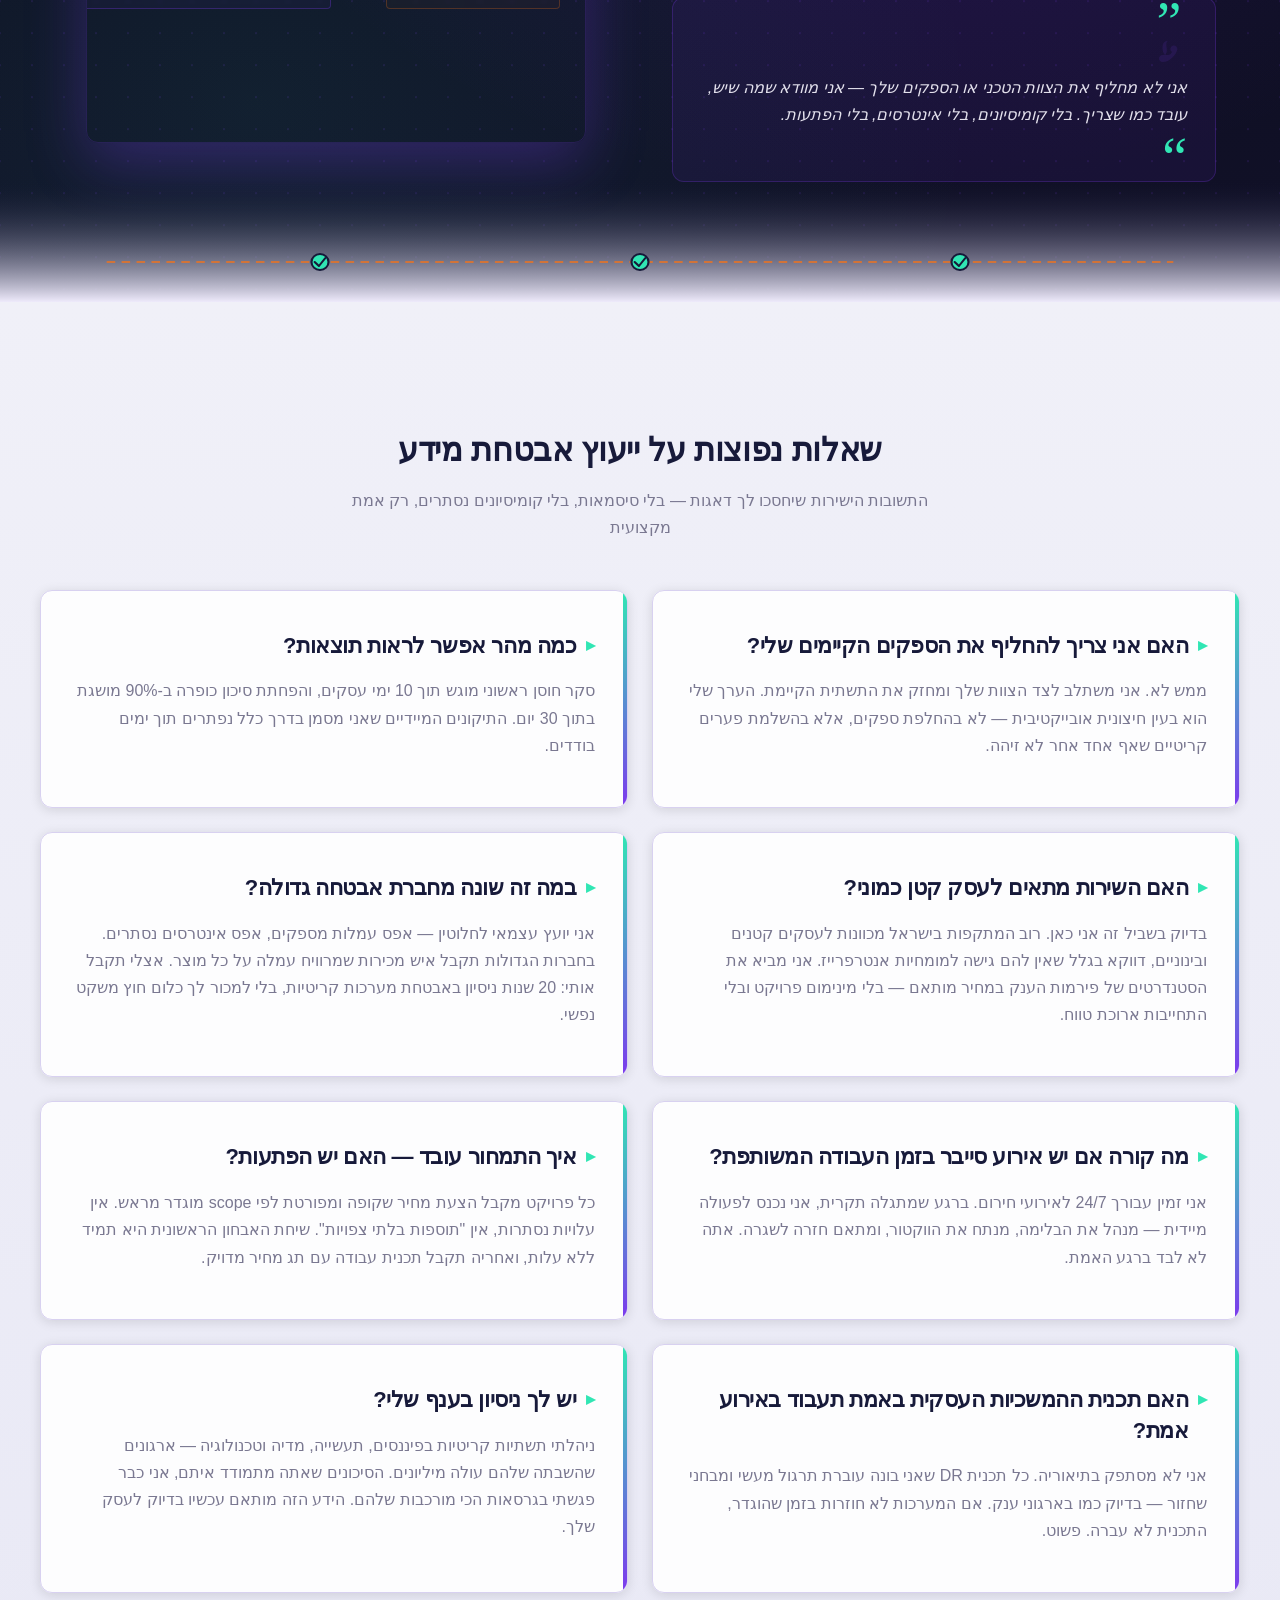
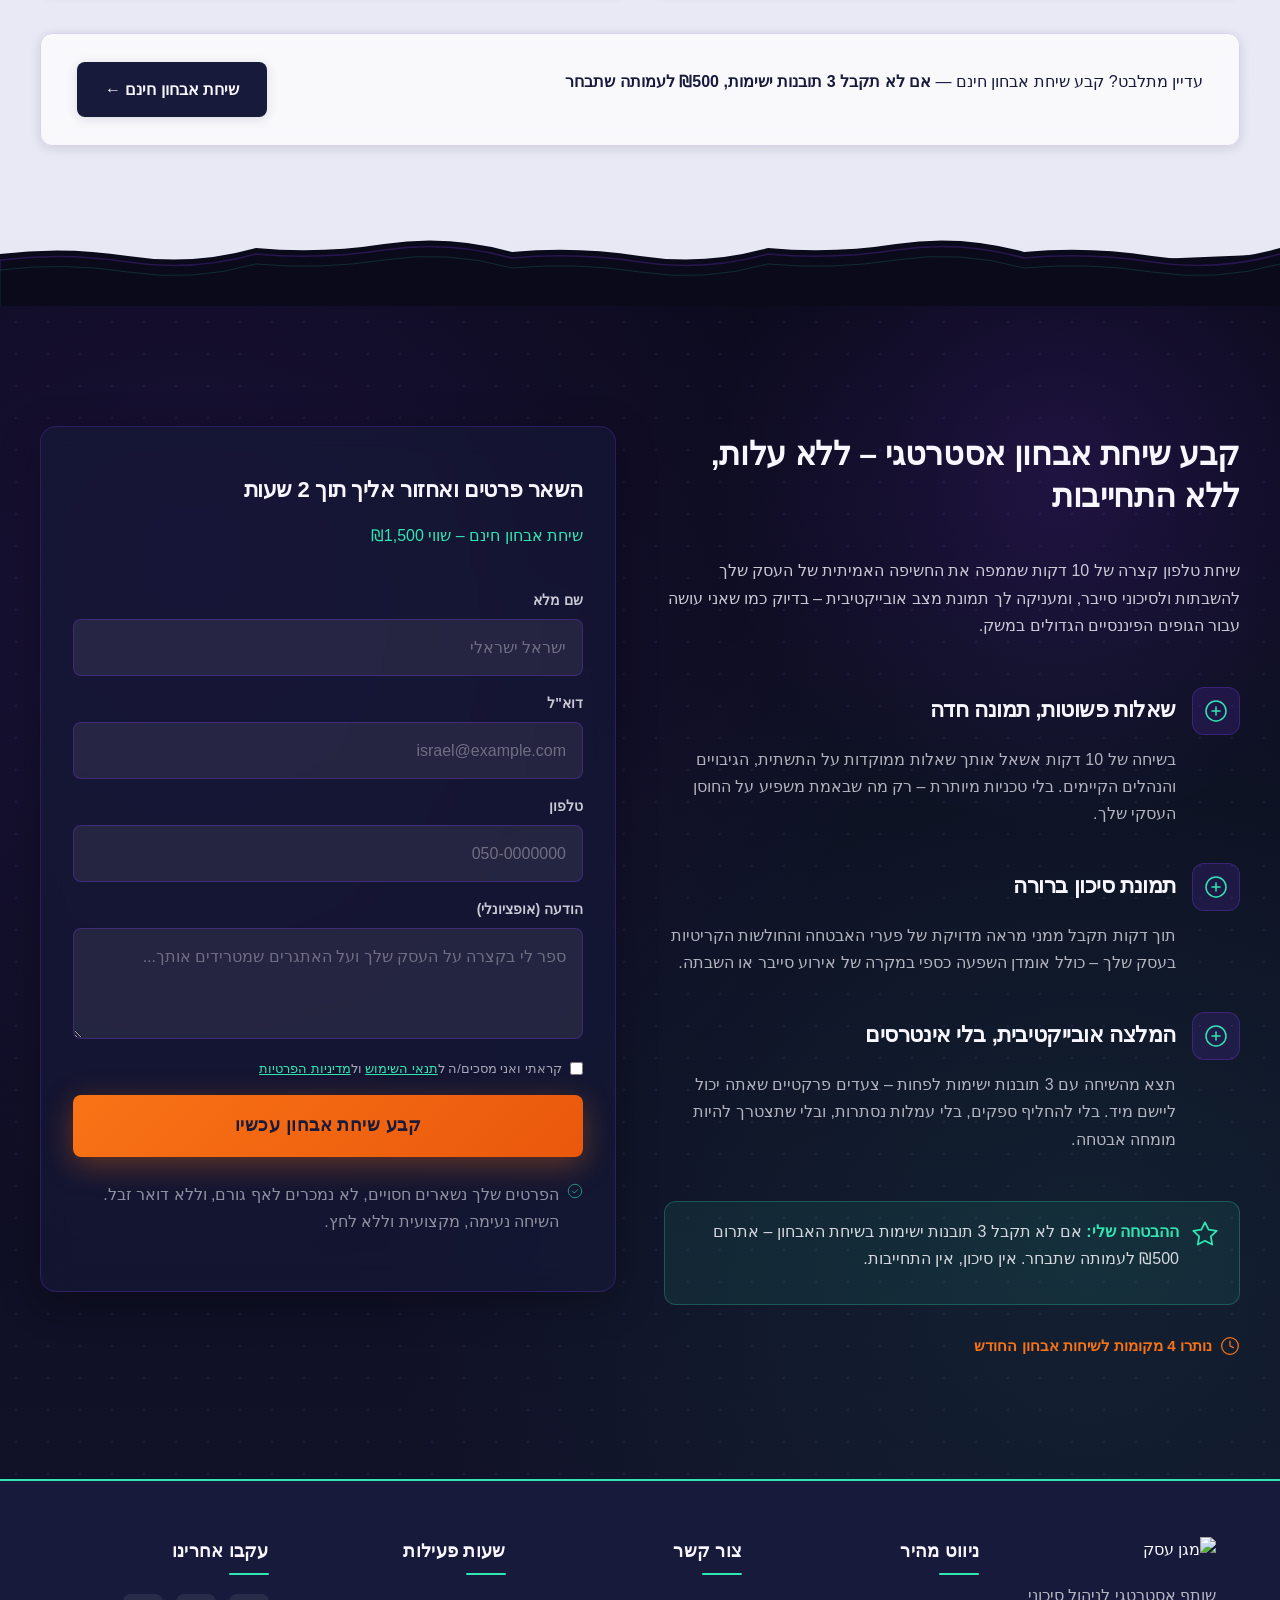
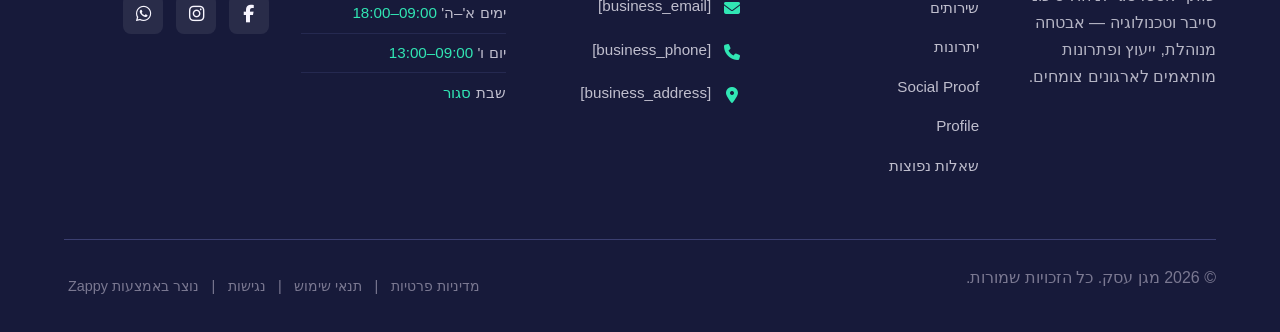
==== commit b20bab10: "Incremental sync: 1 page(s) — update_text" ====
--- a/index.html
+++ b/index.html
@@ -1223,7 +1223,7 @@
   <!-- Content Overlay -->
   <div class="hero-overlay-group">
     <div class="hero-container">
-      <div class="hero-content">
+      <div class="hero-content" style="margin-inline-start: 0; margin-inline-end: 48px; margin-left: auto; margin-right: 0">
         <!-- Urgency Badge -->
         <div class="urgency-badge">
           <span class="badge-icon" aria-hidden="true">
@@ -1240,7 +1240,7 @@
         <h1 class="hero-headline" style="">תפסיק לישון עם דאגות.<br>קבל הגנת אנטרפרייז במחיר של עסק קטן.</h1>
 
         <!-- Subtitle -->
-        <h3 class="hero-subtitle" style="box-sizing: border-box; max-width: 542px; width: min(542px, max(100%, -48px + 100vw)); margin-left: calc(0.5 * (100% - min(542px, max(100%, -48px + 100vw)))); margin-right: calc(0.5 * (100% - min(542px, max(100%, -48px + 100vw)))); display: block;" data-zappy-text-width="custom" data-element-id="move-1783346022006-b8e69igz"></h3><h2 style=""><span style="letter-spacing: -0.02em;">במשך 20 שנה ניהלתי את תשתיות מחשוב, אתרי גיבוי וההמשכיות העסקית&nbsp;</span><span style="letter-spacing: -0.02em;">בארגוני הענק והמערכות הקריטיות ביותר בישראל - מגופי פיננסים ותעשייה ועד לגופי תקשורת ומדיה.&nbsp;</span></h2>
+        <h3 class="hero-subtitle" style="box-sizing: border-box; max-width: 542px; width: min(542px, max(100%, -48px + 100vw)); margin-left: calc(0.5 * (100% - min(542px, max(100%, -48px + 100vw)))); margin-right: calc(0.5 * (100% - min(542px, max(100%, -48px + 100vw)))); display: block;" data-zappy-text-width="custom" data-element-id="move-1783346022006-b8e69igz"></h3><h2 style=""><span style="letter-spacing: -0.02em;"></span><span style="color: #ffffff !important"><span style="letter-spacing: -0.02em;">במשך 20 שנה ניהלתי את תשתיות מחשוב, אתרי גיבוי וההמשכיות העסקית&nbsp;</span><span style="letter-spacing: -0.02em;">בארגוני הענק והמערכות הקריטיות ביותר בישראל - מגופי פיננסים ותעשייה ועד לגופי תקשורת ומדיה.&nbsp;</span></span><span style="letter-spacing: -0.02em;"></span></h2>
 
         <!-- Guarantee Block -->
         <div class="guarantee-block">
@@ -1272,7 +1272,7 @@
                 <path d="M6 10L9 13L14 7" stroke="currentColor" stroke-width="2" stroke-linecap="round" stroke-linejoin="round"></path>
               </svg>
             </div>
-            <p class="zappy-editable"><span>סקר חוסן ראשוני תוך 10 ימים</span>
+            <p><span>סקר חוסן ראשוני תוך 10 ימים</span>
           </p></div>
           <div class="metric-item">
             <div class="metric-icon" aria-hidden="true">
@@ -1281,7 +1281,7 @@
                 <path d="M6 10L9 13L14 7" stroke="currentColor" stroke-width="2" stroke-linecap="round" stroke-linejoin="round"></path>
               </svg>
             </div>
-            <p class="zappy-editable"><span>הפחתת סיכון כופרה ב-90% תוך 30 יום</span>
+            <p><span>הפחתת סיכון כופרה ב-90% תוך 30 יום</span>
           </p></div>
           <div class="metric-item">
             <div class="metric-icon" aria-hidden="true">
@@ -1290,7 +1290,7 @@
                 <path d="M6 10L9 13L14 7" stroke="currentColor" stroke-width="2" stroke-linecap="round" stroke-linejoin="round"></path>
               </svg>
             </div>
-            <p class="zappy-editable"><span>זמינות 24/7 לאירועי חירום</span>
+            <p><span>זמינות 24/7 לאירועי חירום</span>
           </p></div>
         </div>
       </div>
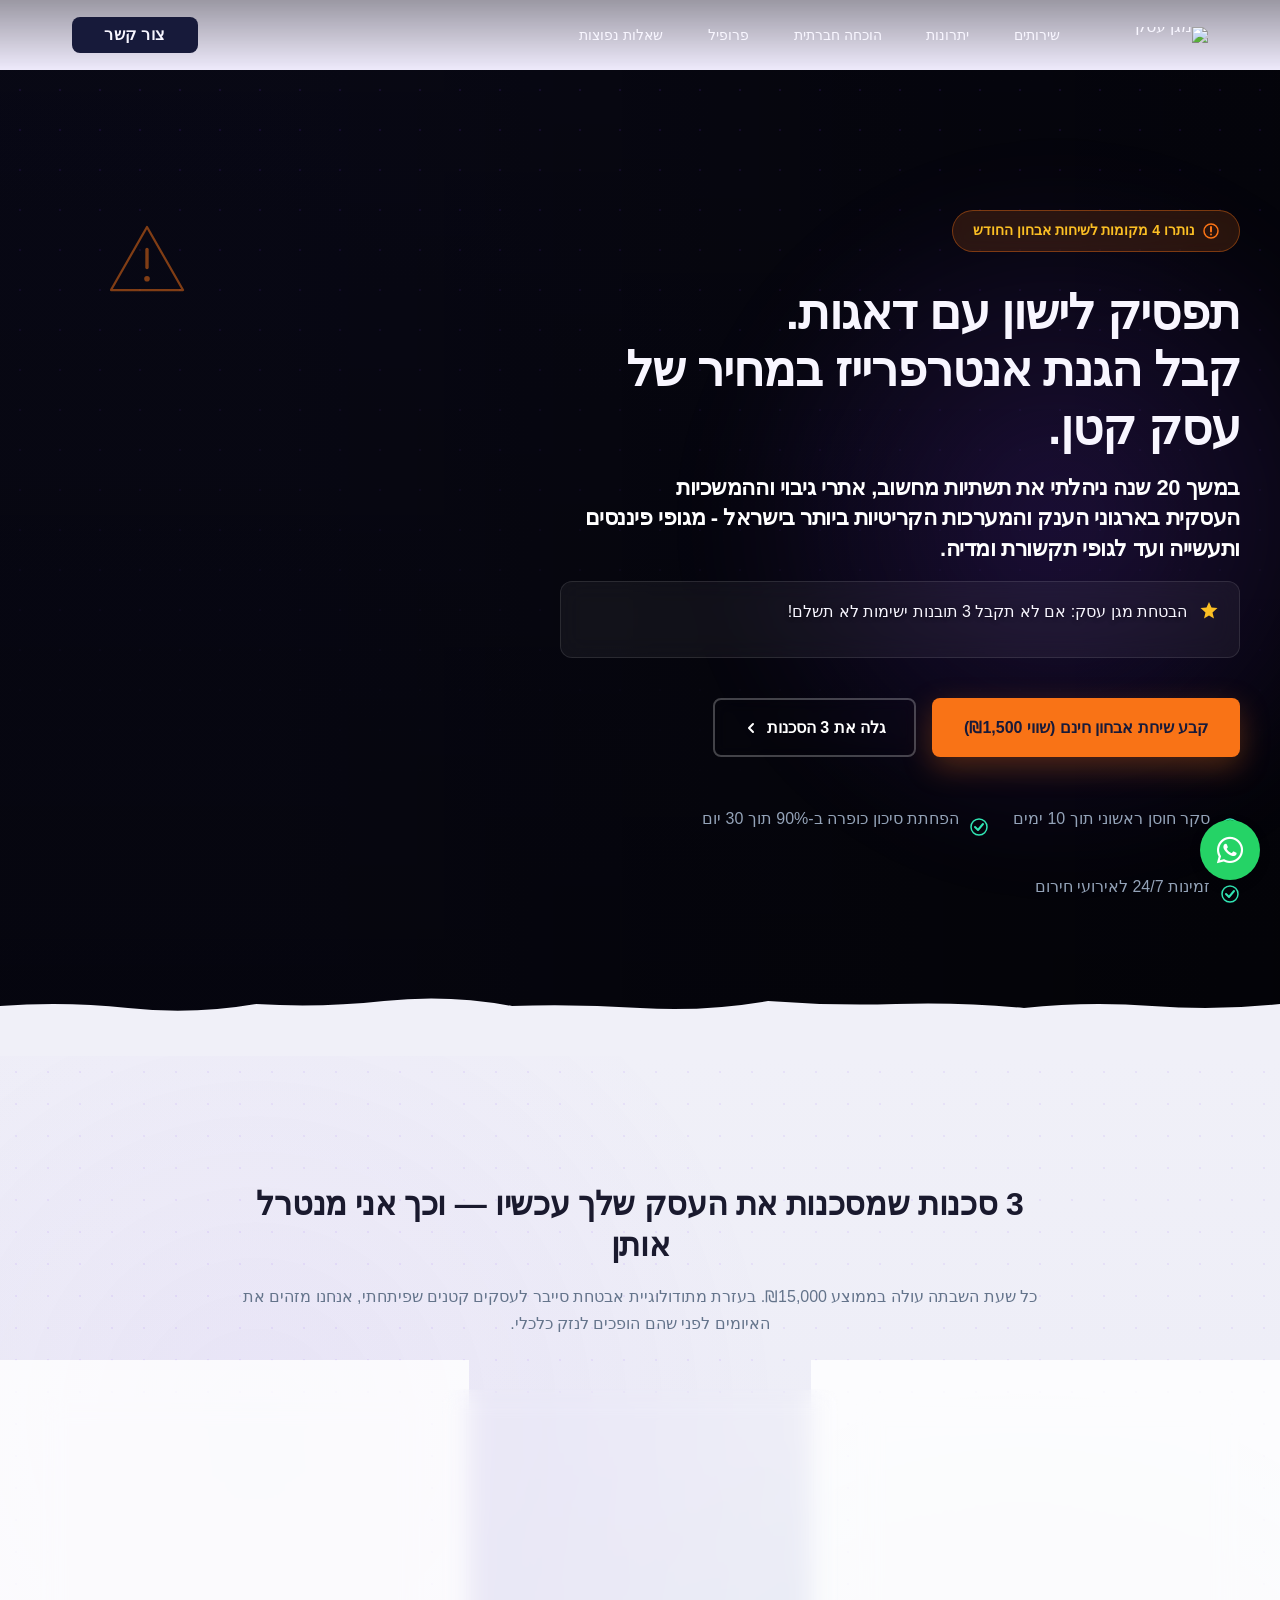
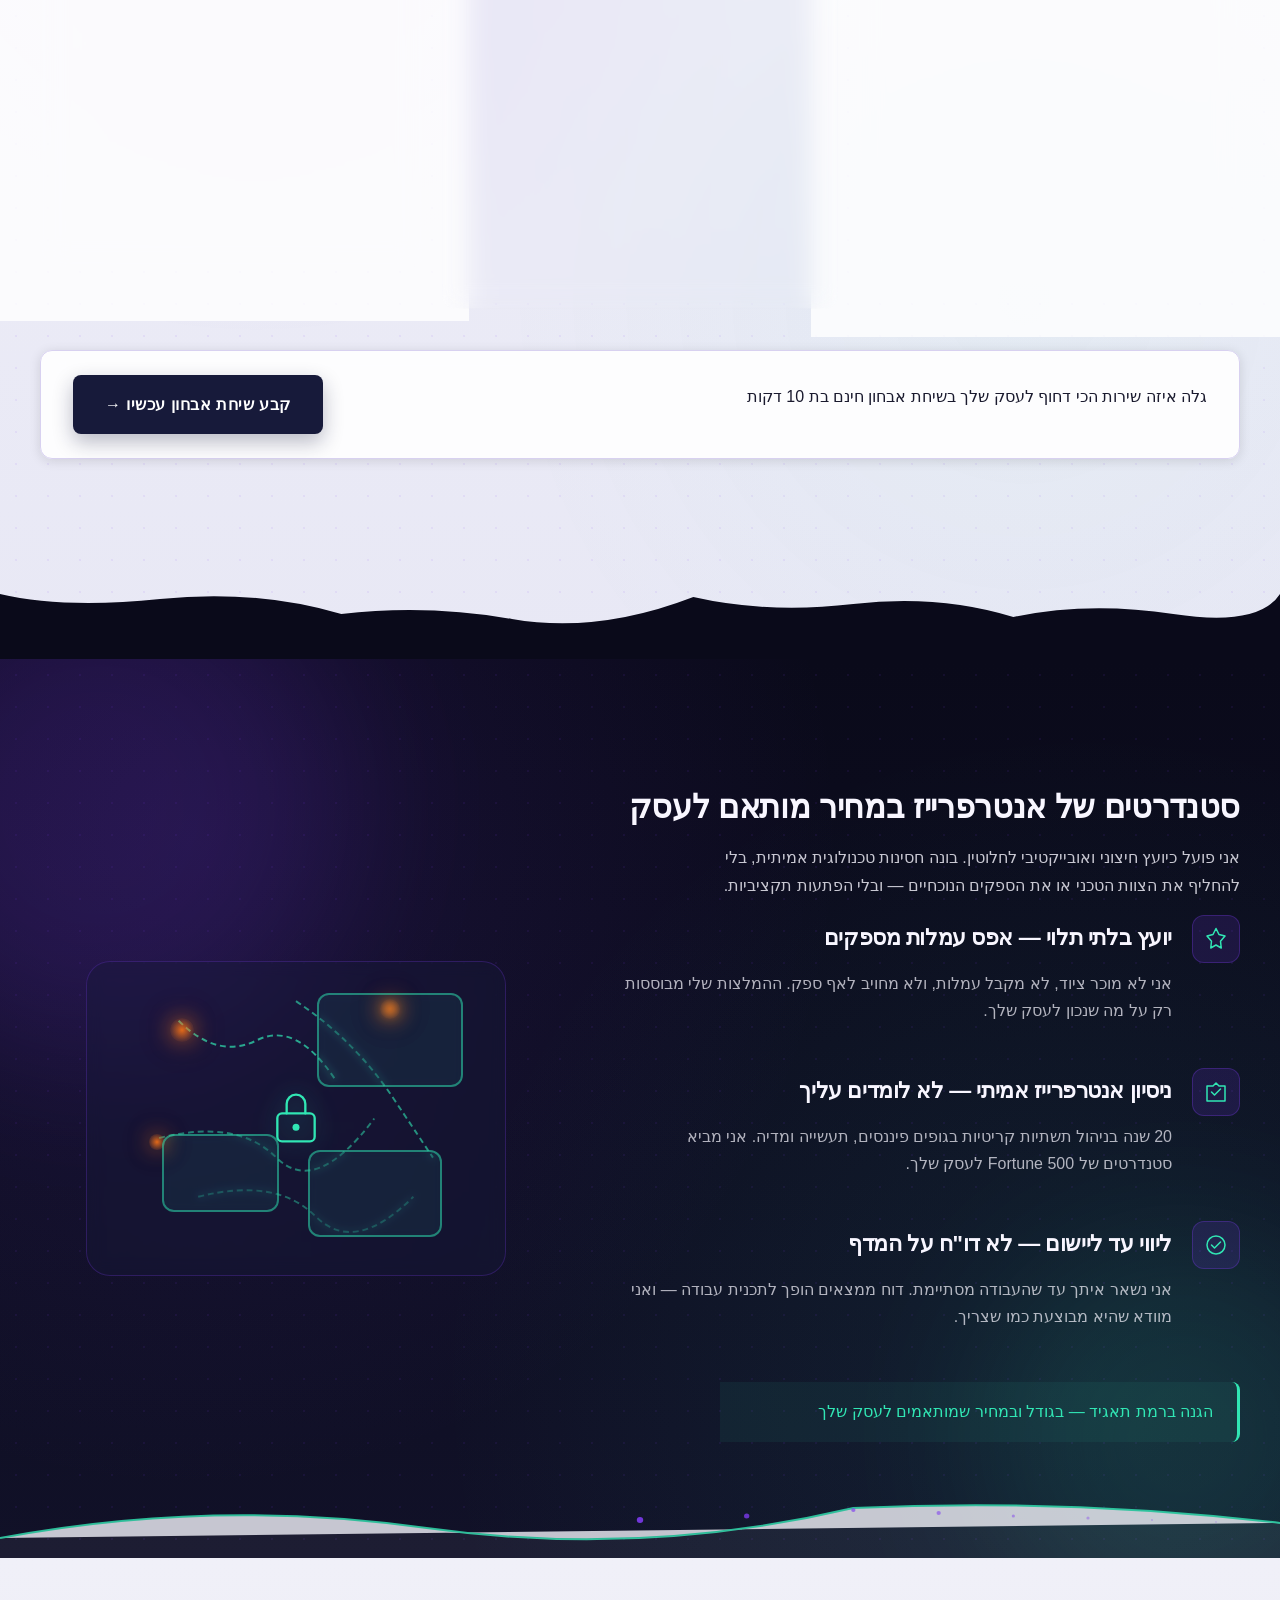
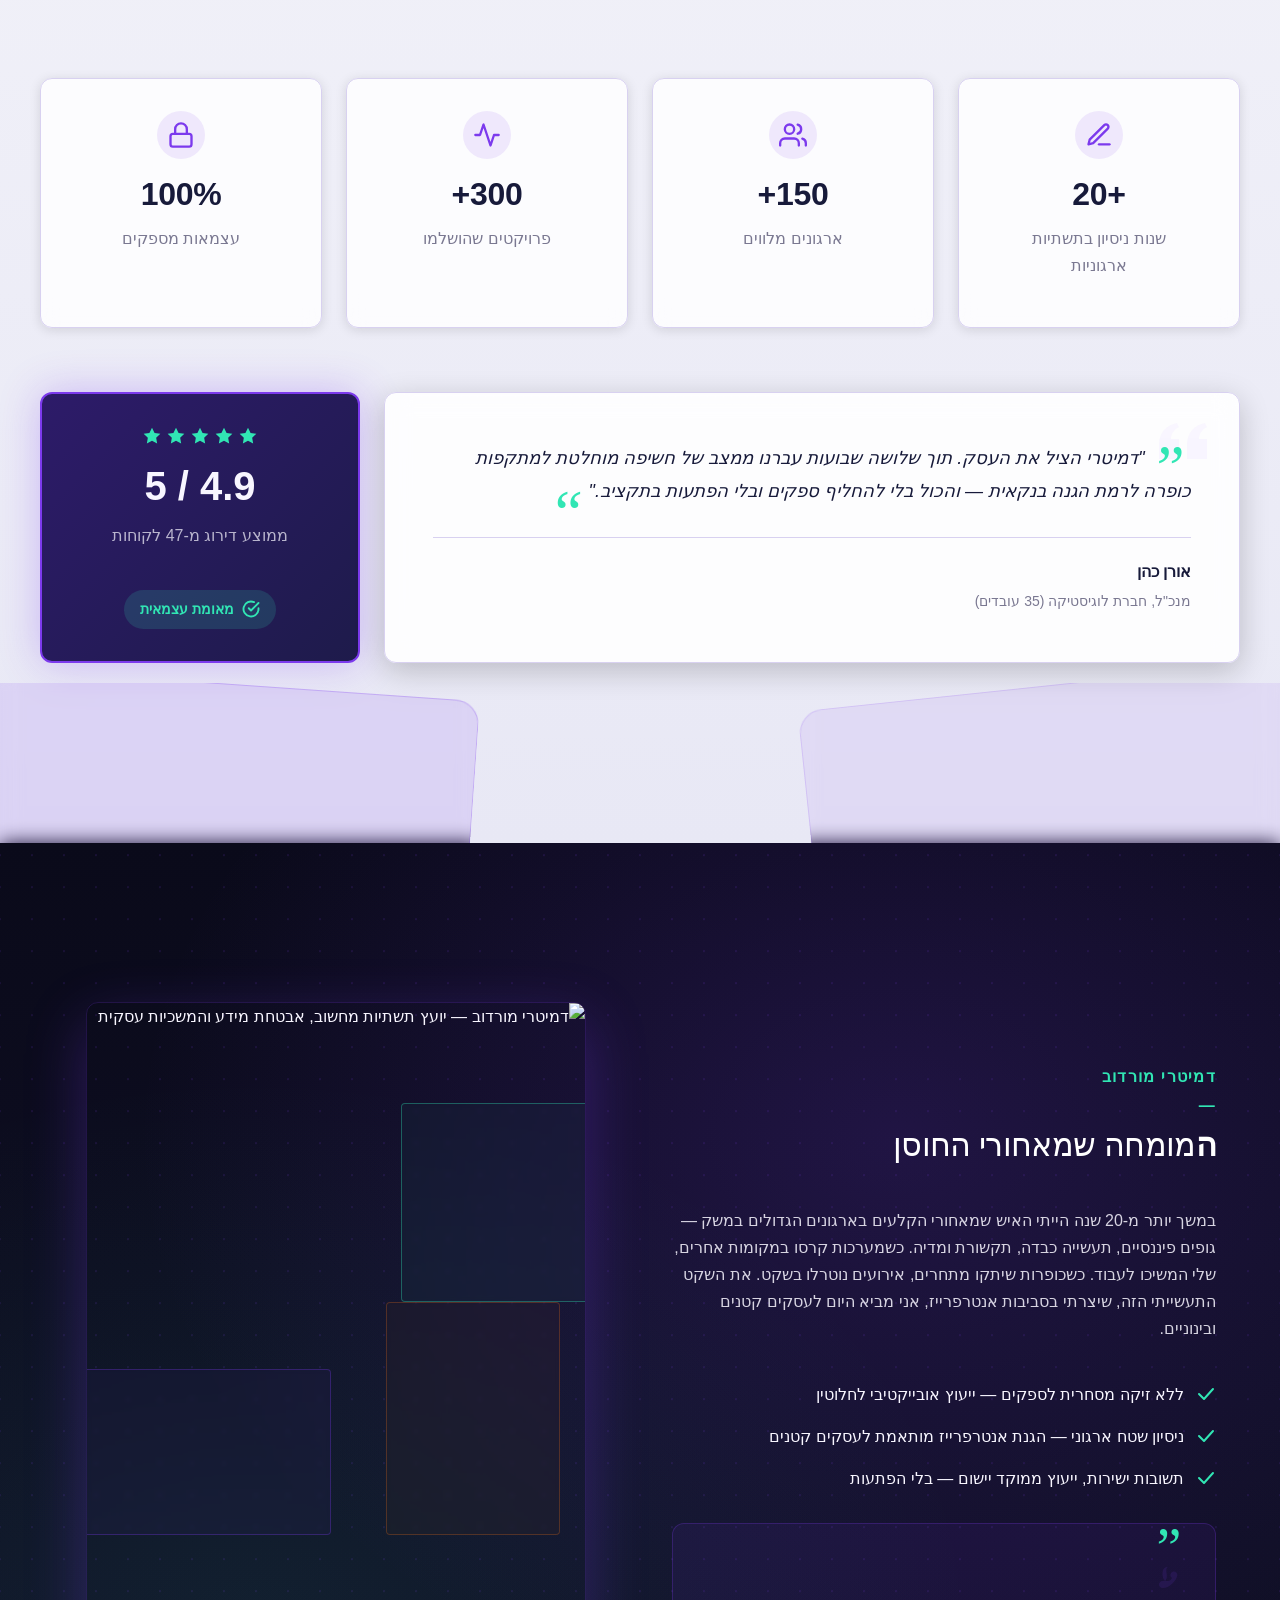
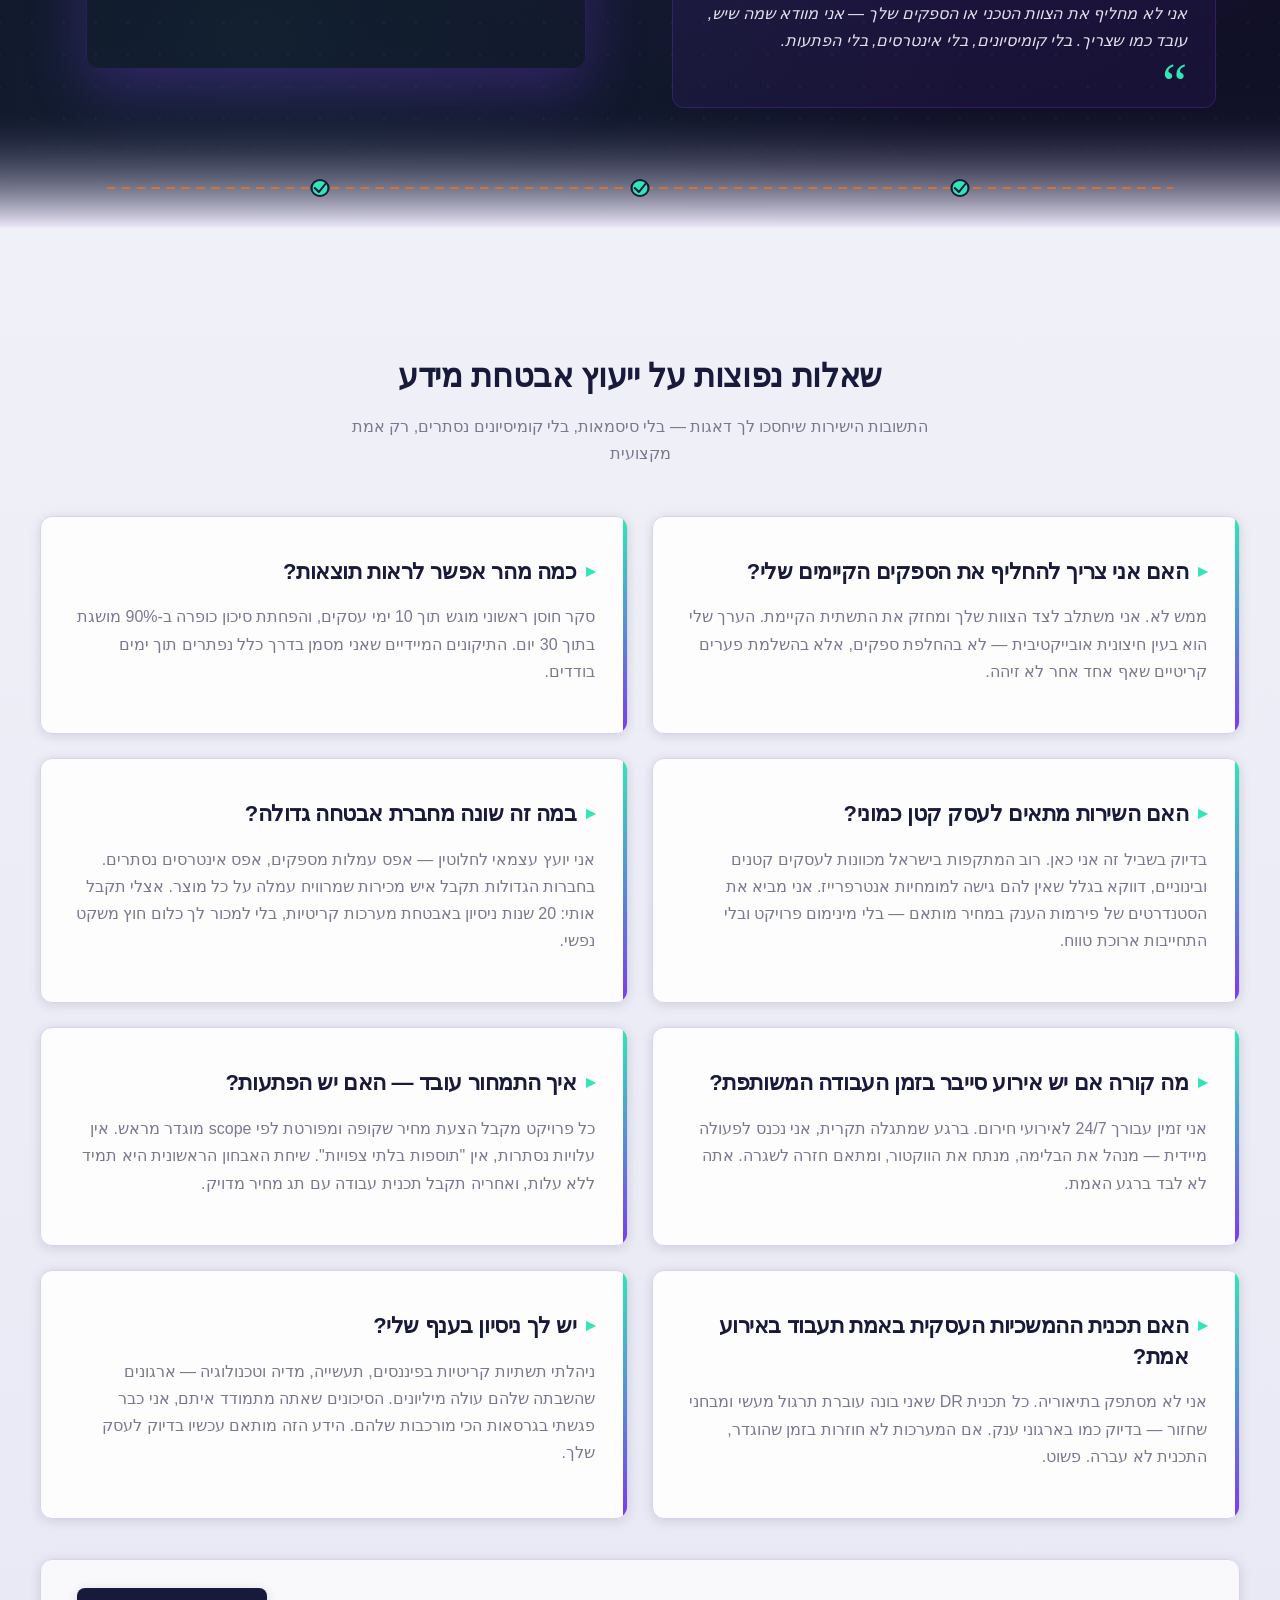
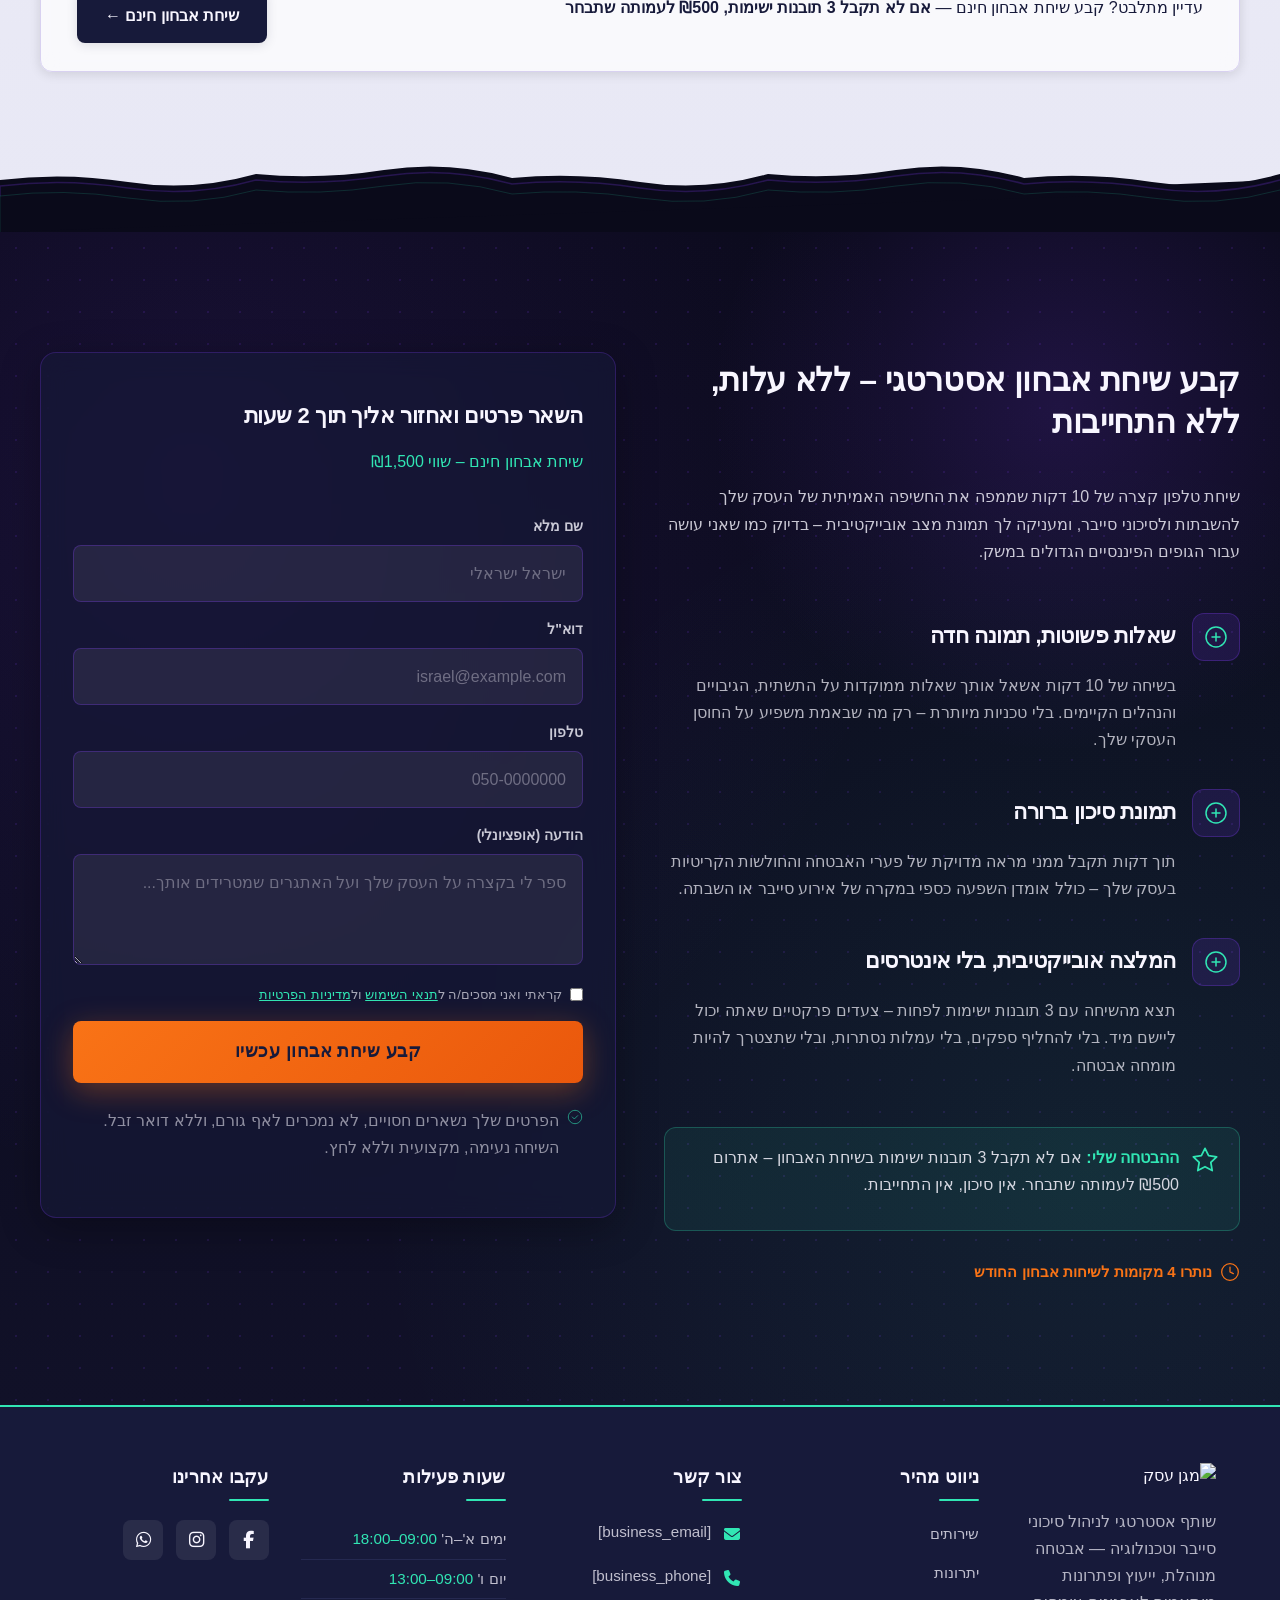
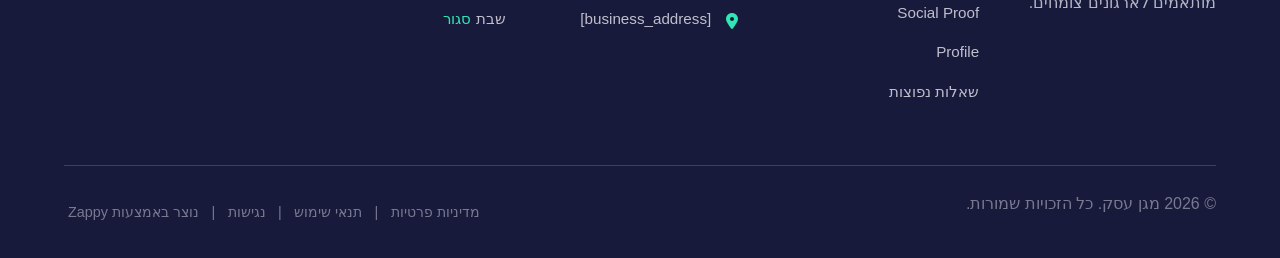
==== commit 781cacbf: "Incremental sync: 1 page(s) — update_text" ====
--- a/index.html
+++ b/index.html
@@ -1240,7 +1240,7 @@
         <h1 class="hero-headline" style="">תפסיק לישון עם דאגות.<br>קבל הגנת אנטרפרייז במחיר של עסק קטן.</h1>
 
         <!-- Subtitle -->
-        <h3 class="hero-subtitle" style="box-sizing: border-box; max-width: 542px; width: min(542px, max(100%, -48px + 100vw)); margin-left: calc(0.5 * (100% - min(542px, max(100%, -48px + 100vw)))); margin-right: calc(0.5 * (100% - min(542px, max(100%, -48px + 100vw)))); display: block;" data-zappy-text-width="custom" data-element-id="move-1783346022006-b8e69igz"></h3><h2 style=""><span style="letter-spacing: -0.02em;"></span><span style="color: #ffffff !important"><span style="letter-spacing: -0.02em;">במשך 20 שנה ניהלתי את תשתיות מחשוב, אתרי גיבוי וההמשכיות העסקית&nbsp;</span><span style="letter-spacing: -0.02em;">בארגוני הענק והמערכות הקריטיות ביותר בישראל - מגופי פיננסים ותעשייה ועד לגופי תקשורת ומדיה.&nbsp;</span></span><span style="letter-spacing: -0.02em;"></span></h2>
+        <h3 class="hero-subtitle" style="box-sizing: border-box; max-width: 542px; width: min(542px, max(100%, -48px + 100vw)); margin-left: calc(0.5 * (100% - min(542px, max(100%, -48px + 100vw)))); margin-right: calc(0.5 * (100% - min(542px, max(100%, -48px + 100vw)))); display: block;" data-zappy-text-width="custom" data-element-id="move-1783346022006-b8e69igz"></h3><h2 style=""><span style="letter-spacing: -0.02em;"></span></h2><h3><span style="color: #ffffff !important"><span style="letter-spacing: -0.02em;">במשך 20 שנה ניהלתי את תשתיות מחשוב, אתרי גיבוי וההמשכיות העסקית&nbsp;</span><span style="letter-spacing: -0.02em;">בארגוני הענק והמערכות הקריטיות ביותר בישראל - מגופי פיננסים ותעשייה ועד לגופי תקשורת ומדיה.&nbsp;</span></span></h3><span style="letter-spacing: -0.02em;"></span>
 
         <!-- Guarantee Block -->
         <div class="guarantee-block">
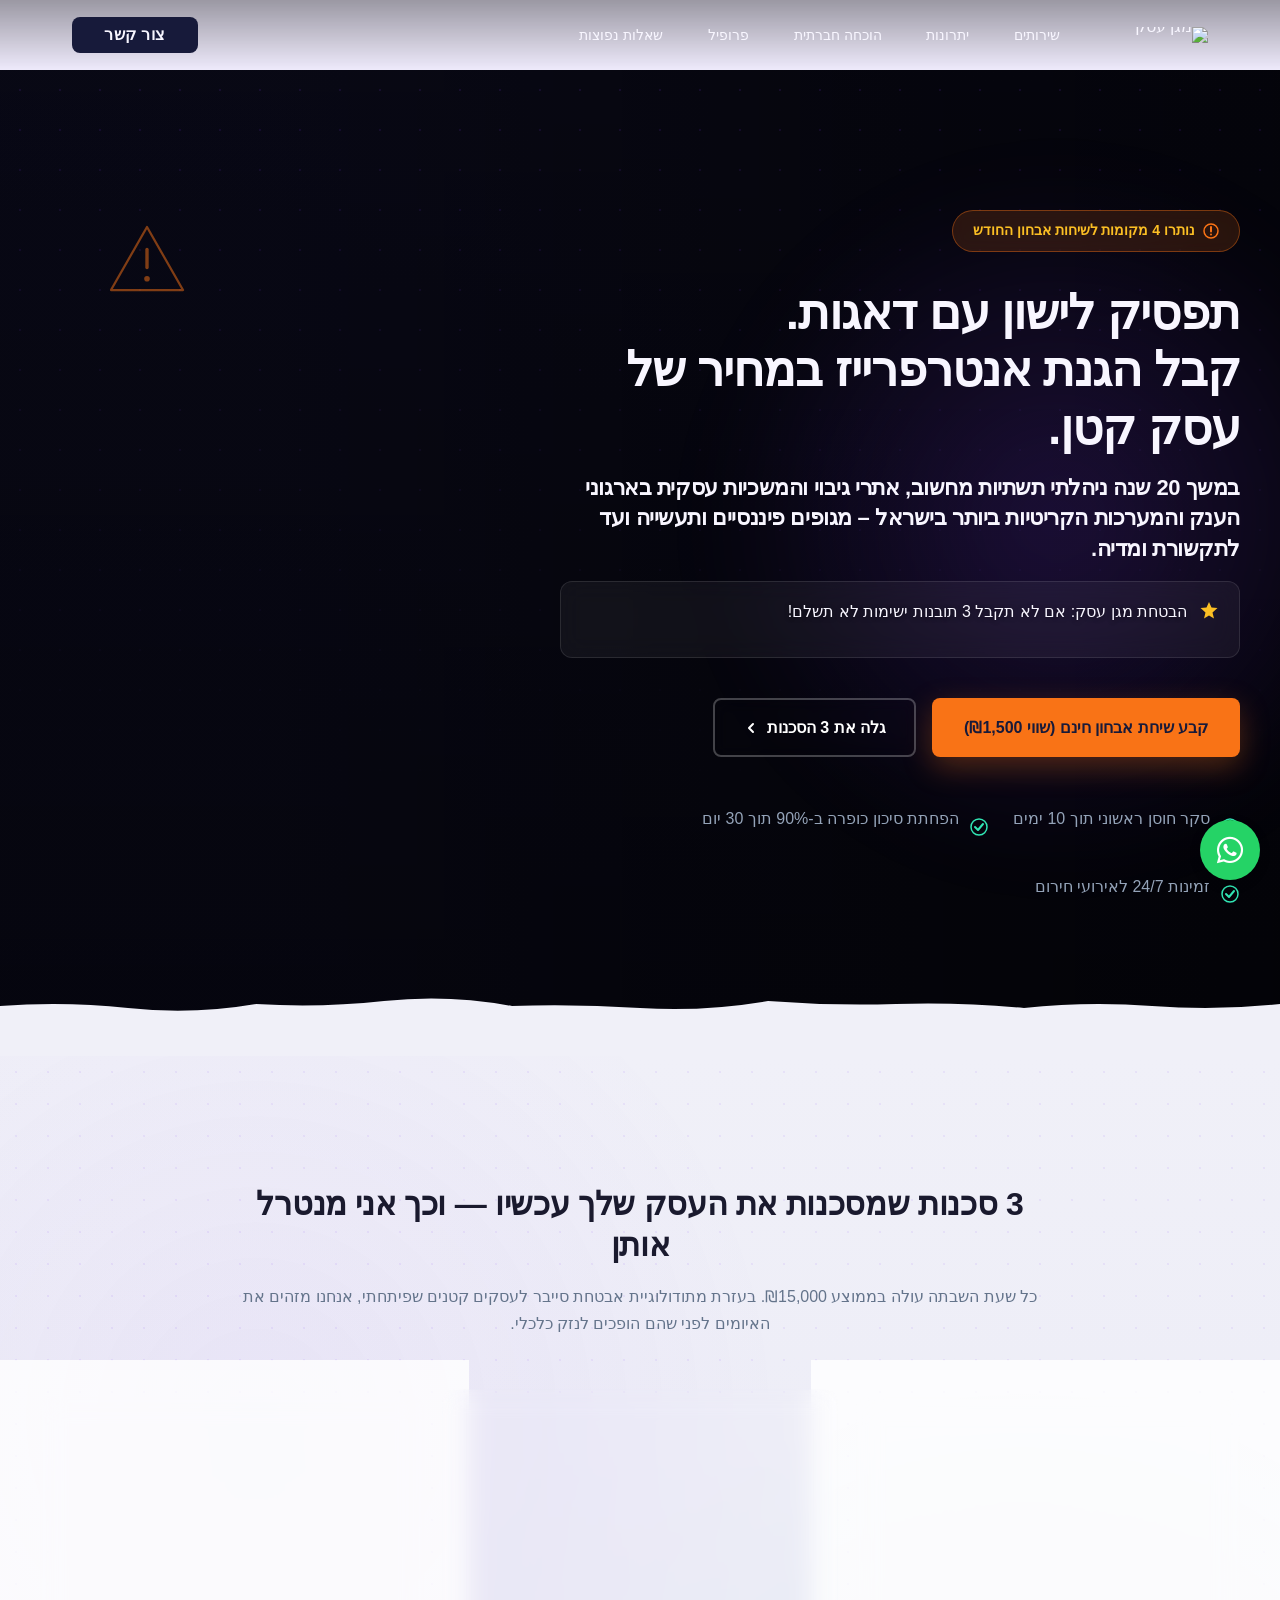
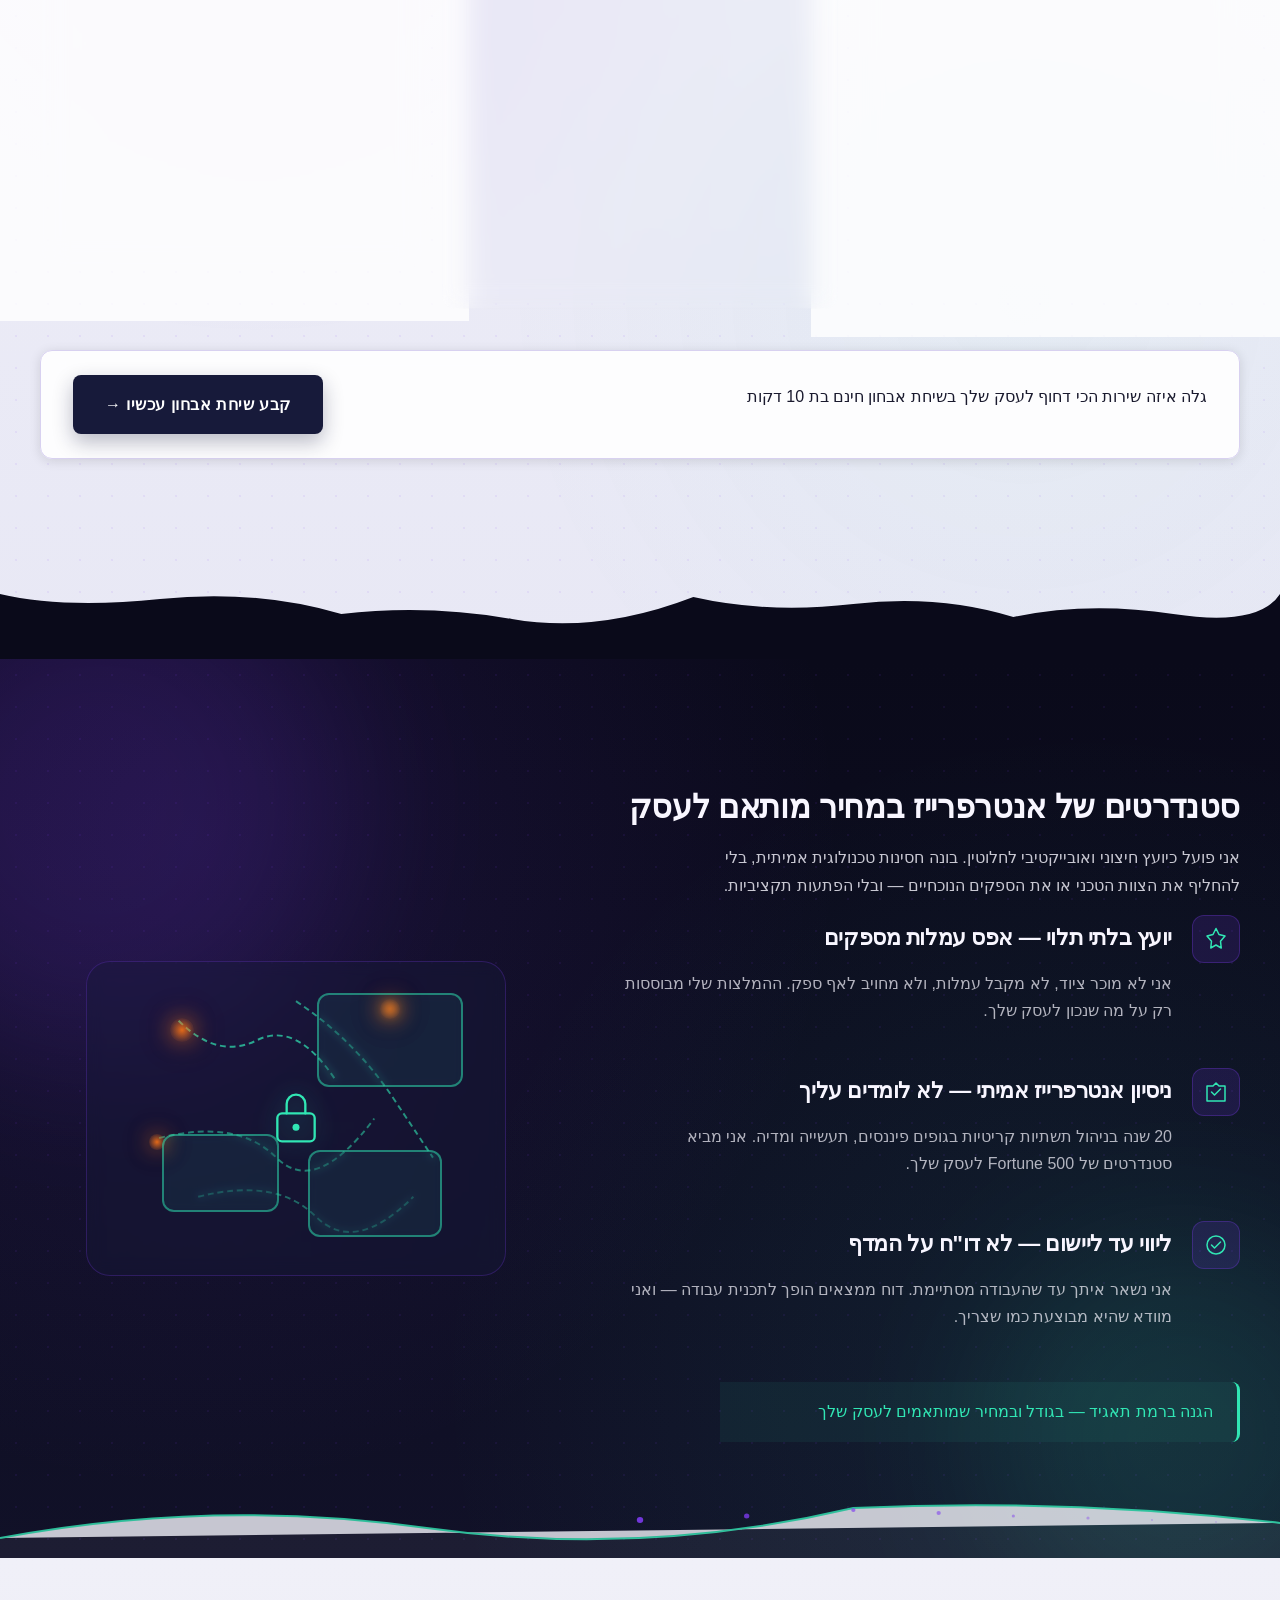
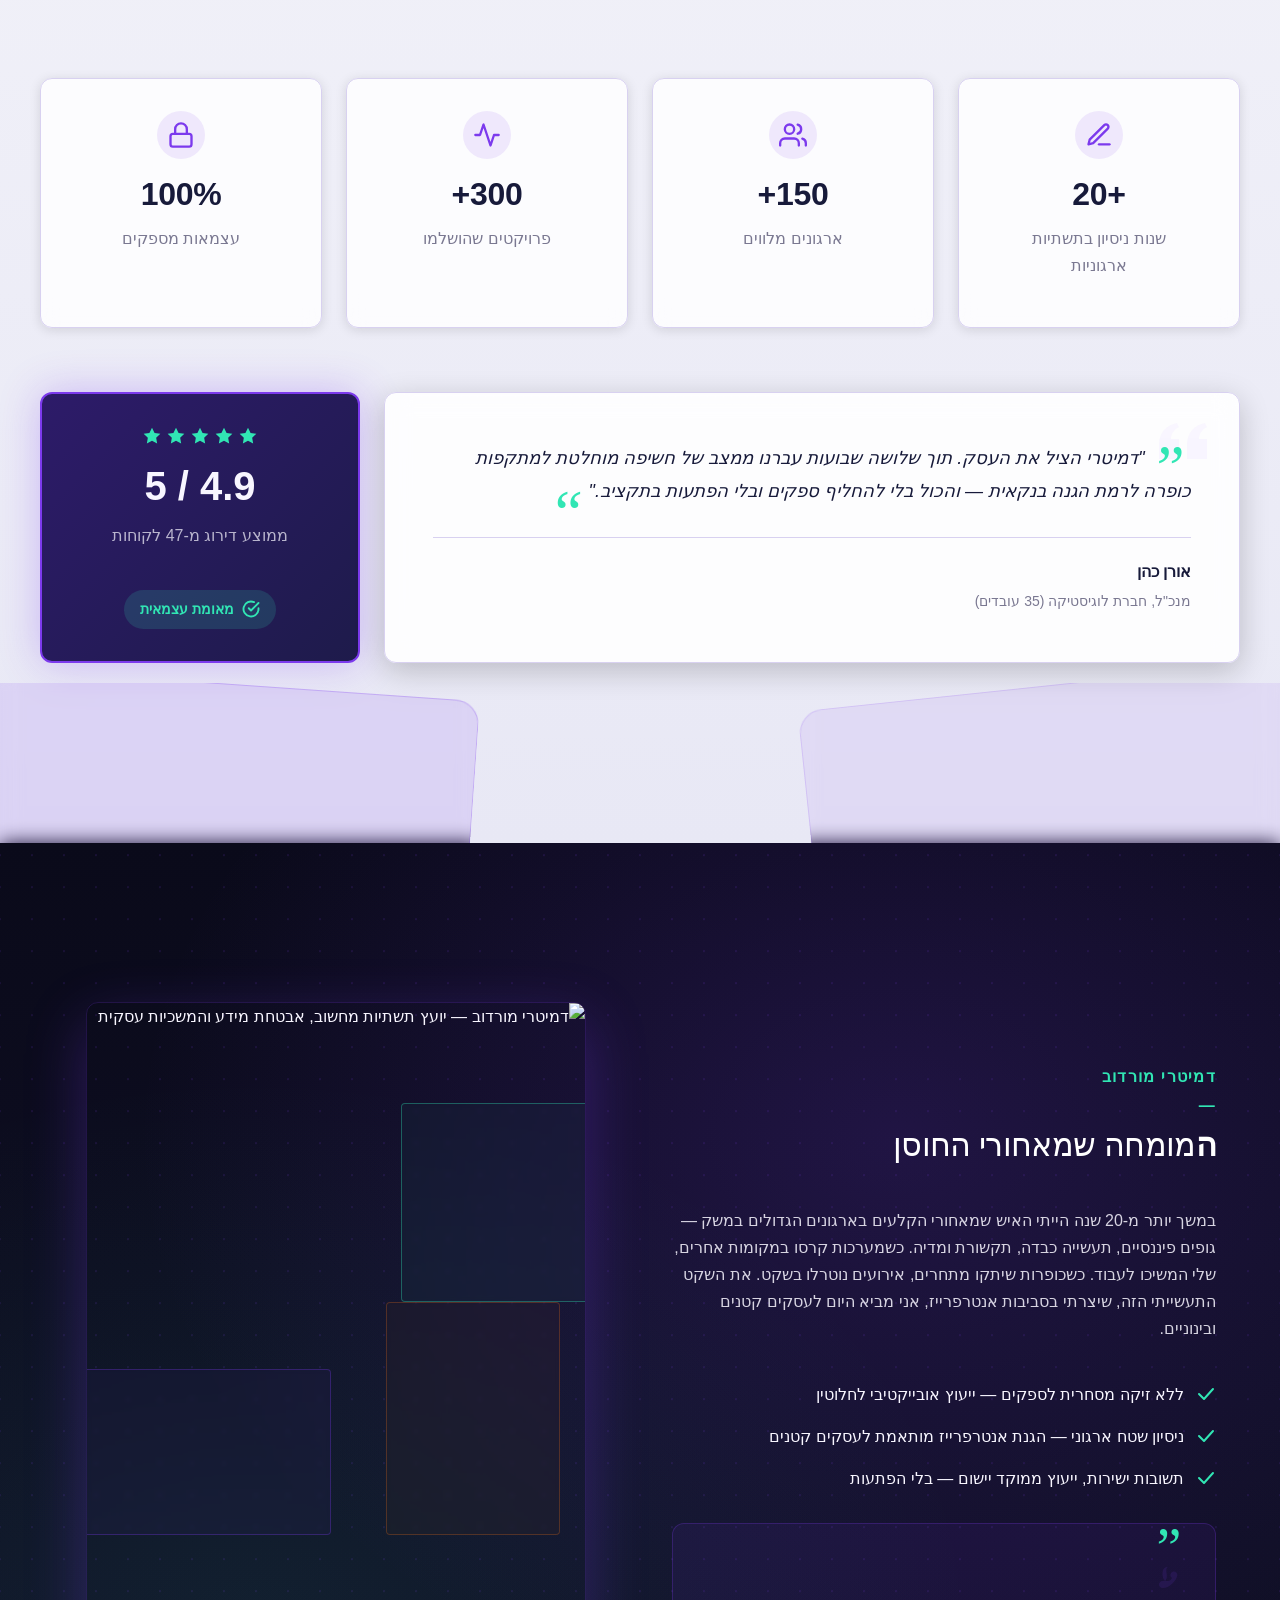
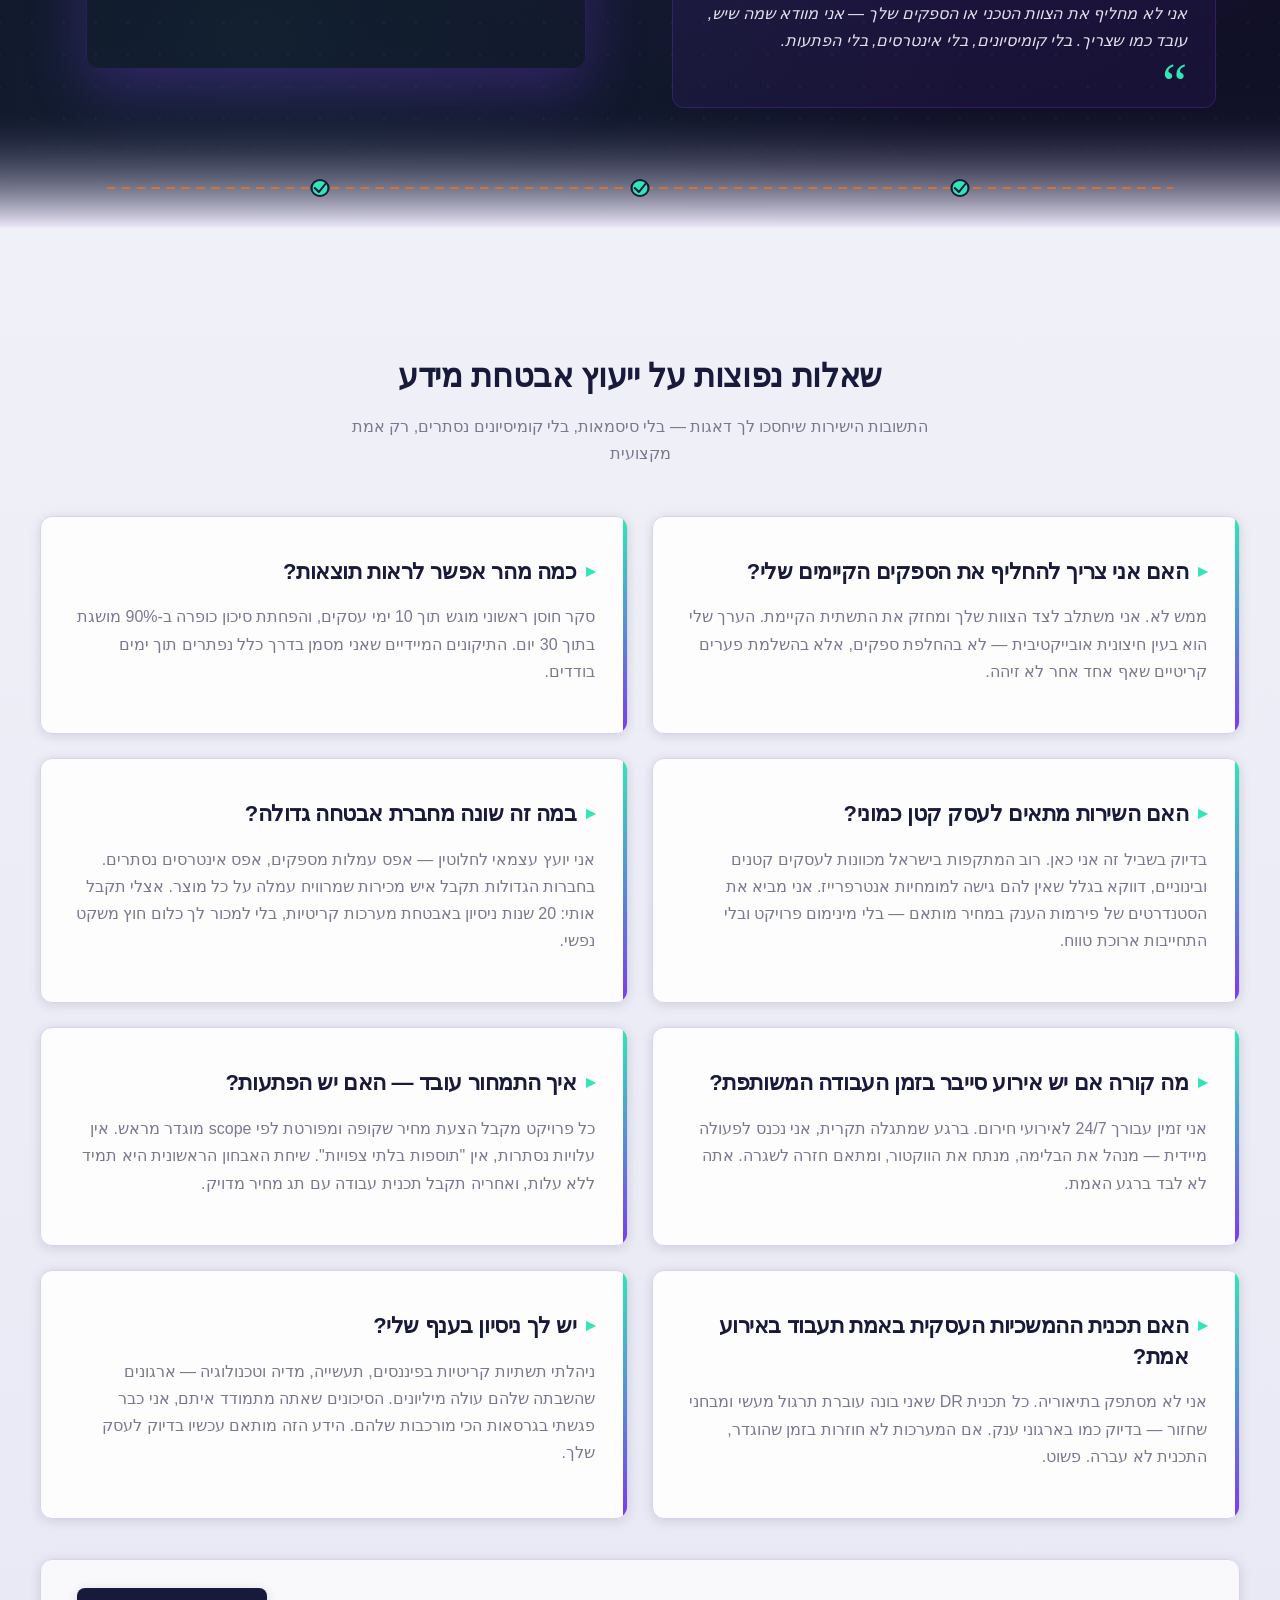
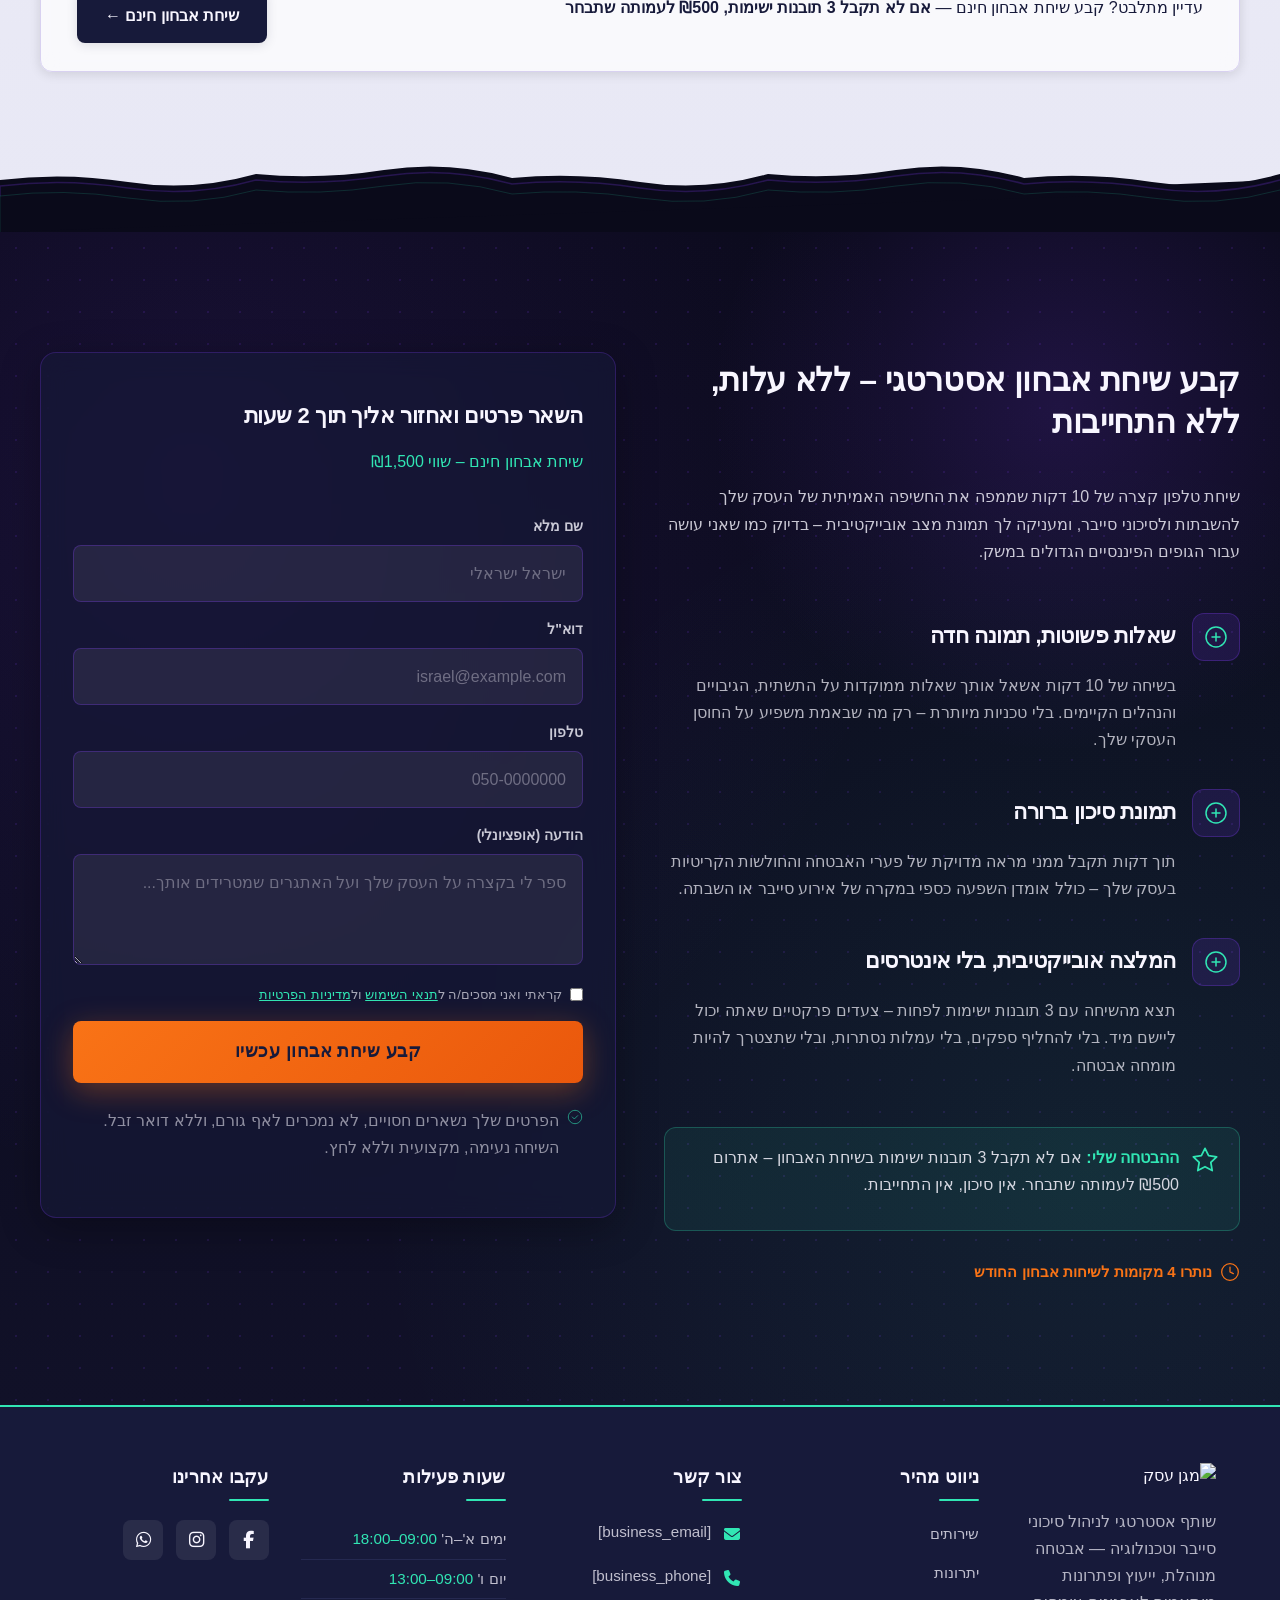
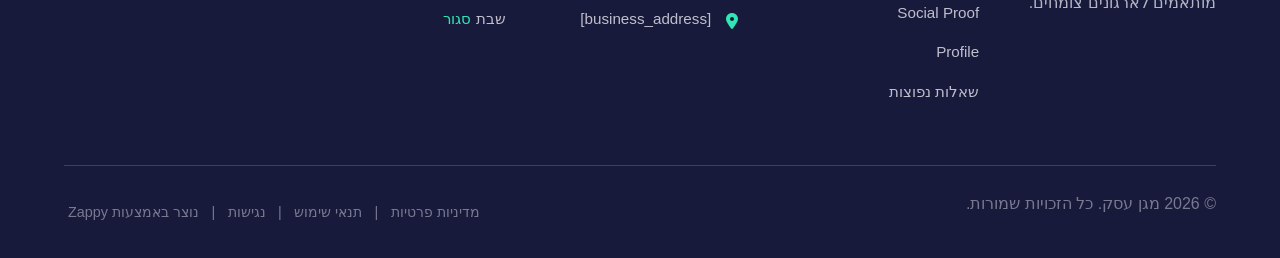
==== commit ad762c56: "Background sync: Progressive GitHub Sync" ====
--- a/index.html
+++ b/index.html
@@ -1233,14 +1233,14 @@
               <circle cx="8" cy="11.5" r="1" fill="currentColor"></circle>
             </svg>
           </span>
-          <span style="">נותרו 4 מקומות לשיחות אבחון החודש</span>
+          <span >נותרו 4 מקומות לשיחות אבחון החודש</span>
         </div>
 
         <!-- Headline -->
-        <h1 class="hero-headline" style="">תפסיק לישון עם דאגות.<br>קבל הגנת אנטרפרייז במחיר של עסק קטן.</h1>
+        <h1 class="hero-headline" >תפסיק לישון עם דאגות.<br>קבל הגנת אנטרפרייז במחיר של עסק קטן.</h1>
 
         <!-- Subtitle -->
-        <h3 class="hero-subtitle" style="box-sizing: border-box; max-width: 542px; width: min(542px, max(100%, -48px + 100vw)); margin-left: calc(0.5 * (100% - min(542px, max(100%, -48px + 100vw)))); margin-right: calc(0.5 * (100% - min(542px, max(100%, -48px + 100vw)))); display: block;" data-zappy-text-width="custom" data-element-id="move-1783346022006-b8e69igz"></h3><h2 style=""><span style="letter-spacing: -0.02em;"></span></h2><h3><span style="color: #ffffff !important"><span style="letter-spacing: -0.02em;">במשך 20 שנה ניהלתי את תשתיות מחשוב, אתרי גיבוי וההמשכיות העסקית&nbsp;</span><span style="letter-spacing: -0.02em;">בארגוני הענק והמערכות הקריטיות ביותר בישראל - מגופי פיננסים ותעשייה ועד לגופי תקשורת ומדיה.&nbsp;</span></span></h3><span style="letter-spacing: -0.02em;"></span>
+        <h3 class="hero-subtitle" style="box-sizing: border-box; max-width: 542px; width: min(542px, max(100%, -48px + 100vw)); margin-left: calc(0.5 * (100% - min(542px, max(100%, -48px + 100vw)))); margin-right: calc(0.5 * (100% - min(542px, max(100%, -48px + 100vw)))); display: block;" data-zappy-text-width="custom" data-element-id="move-1783346022006-b8e69igz"></h3><h2 ><span style="letter-spacing: -0.02em;"></span></h2><h3 style="font-size: 16px; line-height: 1.5; color: rgb(248, 246, 255) !important;">במשך 20 שנה ניהלתי תשתיות מחשוב, אתרי גיבוי והמשכיות עסקית בארגוני הענק והמערכות הקריטיות ביותר בישראל – מגופים פיננסיים ותעשייה ועד לתקשורת ומדיה.</h3><span style="letter-spacing: -0.02em;"></span>
 
         <!-- Guarantee Block -->
         <div class="guarantee-block">
@@ -1249,12 +1249,12 @@
               <path d="M10 2L12.5 7.5L18.5 8L13.5 12.5L15 18.5L10 15.5L5 18.5L6.5 12.5L1.5 8L7.5 7.5L10 2Z" fill="currentColor"></path>
             </svg>
           </div>
-          <p class="guarantee-text" style="">הבטחת מגן עסק: אם לא תקבל 3 תובנות ישימות לא תשלם!</p>
+          <p class="guarantee-text" >הבטחת מגן עסק: אם לא תקבל 3 תובנות ישימות לא תשלם!</p>
         </div>
 
         <!-- CTAs -->
         <div class="hero-ctas">
-          <a href="#contact" class="btn-primary" data-element-type="button" data-element-id="btn-1783345345672-cj26xaha0" data-native-element="true">קבע שיחת אבחון חינם (שווי ₪1,500)</a>
+          <a href="#contact" class="btn-primary" data-element-type="button" data-element-id="btn-1783345345672-cj26xaha0" data-native-element="true" style="color: rgb(23, 26, 58) !important;">קבע שיחת אבחון חינם (שווי ₪1,500)</a>
           <a href="#risks" class="btn-secondary" data-element-type="button" data-element-id="btn-1783345345672-qf77x5l7n" data-native-element="true">
             <span>גלה את 3 הסכנות</span>
             <svg class="btn-arrow" width="16" height="16" viewBox="0 0 16 16" fill="none" xmlns="http://www.w3.org/2000/svg">
@@ -1305,6 +1305,10 @@
   </div>
 </section>
 
+
+
+
+
 <section data-band-index="1" id="services" class="index-services-section" data-layout-spec="בית-services">
   <!-- Decorative Background Pattern -->
   <div class="index-services-section__bg-pattern" aria-hidden="true"></div>
@@ -1424,7 +1428,7 @@
   <div class="index-benefits-section__container">
     <!-- START Island: Core Value Proposition & Differentiators -->
     <div class="index-benefits-section__content-island">
-      <h2 class="index-benefits-section__heading" style="">סטנדרטים של אנטרפרייז במחיר מותאם לעסק&nbsp;</h2>
+      <h2 class="index-benefits-section__heading" >סטנדרטים של אנטרפרייז במחיר מותאם לעסק&nbsp;</h2>
       <p class="index-benefits-section__subhead">אני פועל כיועץ חיצוני ואובייקטיבי לחלוטין. בונה חסינות טכנולוגית אמיתית, בלי להחליף את הצוות הטכני או את הספקים הנוכחיים — ובלי הפתעות תקציביות.</p>
       
       <div class="index-benefits-section__differentiators">
@@ -1604,11 +1608,11 @@
   <div class="profile-container">
     <!-- Narrative Content Column (START = Right in RTL) -->
     <div class="profile-text-col">
-      <h2 class="profile-heading" style="">
-        </h2><h1 style=""></h1><h2><span class="profile-heading-accent">דמיטרי מורדוב </span><span style="color: #171a3a !important"><span class="profile-heading-accent">—</span> <span style="color: #ffffff !important">ה<span style="font-weight: normal;">מומחה שמאחורי החוסן</span></span><span style="font-weight: normal;"></span></span>
+      <h2 class="profile-heading" >
+        </h2><h1 ></h1><h2><span class="profile-heading-accent">דמיטרי מורדוב </span><span style="color: #171a3a !important"><span class="profile-heading-accent">—</span> <span style="color: #ffffff !important">ה<span style="font-weight: normal;">מומחה שמאחורי החוסן</span></span><span style="font-weight: normal;"></span></span>
       </h2>
       
-      <p class="profile-narrative" style="">
+      <p class="profile-narrative" >
         במשך יותר מ-20 שנה הייתי האיש שמאחורי הקלעים בארגונים הגדולים במשק — גופים פיננסיים, תעשייה כבדה, תקשורת ומדיה. כשמערכות קרסו במקומות אחרים, שלי המשיכו לעבוד. כשכופרות שיתקו מתחרים, אירועים נוטרלו בשקט. את השקט התעשייתי הזה, שיצרתי בסביבות אנטרפרייז, אני מביא היום לעסקים קטנים ובינוניים.
       </p>
 
--- a/styles.css
+++ b/styles.css
@@ -5848,6 +5848,389 @@
 
 /* ZAPPY_POSTGEN_GUARD_HERO_TYPO:בית-hero (index-hero) — stripped 1 jarring hero headline effect(s) */
 
+
+/* Added Component Styles */
+/* ===== MAGEN HERO SECTION ===== */
+.magen-hero {
+  position: relative;
+  background: linear-gradient(135deg, #0a0d28 0%, #171A3A 40%, #1c1f4a 100%);
+  padding: 100px 20px 140px;
+  overflow: hidden;
+  font-family: system-ui, sans-serif;
+  direction: rtl;
+  color: #ffffff;
+}
+
+.magen-hero__container {
+  max-width: 1200px;
+  margin: 0 auto;
+  position: relative;
+  z-index: 2;
+}
+
+/* Grid Layout */
+.magen-hero__grid {
+  display: grid;
+  grid-template-columns: 1fr 1fr;
+  gap: 60px;
+  align-items: center;
+}
+
+/* Content Side */
+.magen-hero__content {
+  display: flex;
+  flex-direction: column;
+  gap: 24px;
+}
+
+.magen-hero__badge {
+  display: inline-flex;
+  align-items: center;
+  gap: 8px;
+  background: rgba(255, 255, 255, 0.08);
+  border: 1px solid rgba(255, 255, 255, 0.18);
+  border-radius: 50px;
+  padding: 8px 20px;
+  font-size: 0.875rem;
+  font-weight: 500;
+  color: #c4d0ff;
+  width: fit-content;
+  backdrop-filter: blur(10px);
+  letter-spacing: 0.02em;
+}
+
+.magen-hero__badge::before {
+  content: '';
+  display: inline-block;
+  width: 8px;
+  height: 8px;
+  background: #4ade80;
+  border-radius: 50%;
+  box-shadow: 0 0 10px rgba(74, 222, 128, 0.6);
+}
+
+.magen-hero__title {
+  font-size: clamp(2.2rem, 4.5vw, 3.2rem);
+  font-weight: 800;
+  line-height: 1.2;
+  color: #ffffff;
+  margin: 0;
+  letter-spacing: -0.02em;
+}
+
+.magen-hero__title span {
+  background: linear-gradient(135deg, #6d8cff 0%, #a78bfa 100%);
+  -webkit-background-clip: text;
+  -webkit-text-fill-color: transparent;
+  background-clip: text;
+}
+
+.magen-hero__description {
+  font-size: 1.1rem;
+  line-height: 1.75;
+  color: rgba(255, 255, 255, 0.75);
+  margin: 0;
+  max-width: 540px;
+}
+
+/* Buttons */
+.magen-hero__actions {
+  display: flex;
+  gap: 16px;
+  flex-wrap: wrap;
+  margin-top: 8px;
+}
+
+.magen-hero__btn {
+  display: inline-flex;
+  align-items: center;
+  justify-content: center;
+  padding: 14px 32px;
+  border-radius: 50px;
+  font-size: 1rem;
+  font-weight: 600;
+  text-decoration: none;
+  transition: all 0.3s ease;
+  cursor: pointer;
+  white-space: nowrap;
+  letter-spacing: 0.01em;
+}
+
+.magen-hero__btn--primary {
+  background: linear-gradient(135deg, #4f6ef6 0%, #6d8cff 100%);
+  color: #ffffff;
+  border: none;
+  box-shadow: 0 8px 24px rgba(79, 110, 246, 0.35);
+}
+
+.magen-hero__btn--primary:hover {
+  transform: translateY(-2px);
+  box-shadow: 0 14px 32px rgba(79, 110, 246, 0.5);
+  background: linear-gradient(135deg, #5d7af7 0%, #7d99ff 100%);
+}
+
+.magen-hero__btn--primary:focus-visible {
+  outline: 3px solid #a78bfa;
+  outline-offset: 3px;
+}
+
+.magen-hero__btn--secondary {
+  background: transparent;
+  color: #ffffff;
+  border: 2px solid rgba(255, 255, 255, 0.3);
+}
+
+.magen-hero__btn--secondary:hover {
+  background: rgba(255, 255, 255, 0.08);
+  border-color: rgba(255, 255, 255, 0.6);
+  transform: translateY(-2px);
+}
+
+.magen-hero__btn--secondary:focus-visible {
+  outline: 3px solid #a78bfa;
+  outline-offset: 3px;
+}
+
+/* Stats */
+.magen-hero__stats {
+  display: flex;
+  gap: 32px;
+  margin-top: 16px;
+  padding-top: 24px;
+  border-top: 1px solid rgba(255, 255, 255, 0.12);
+}
+
+.magen-hero__stat {
+  display: flex;
+  flex-direction: column;
+  gap: 4px;
+}
+
+.magen-hero__stat-number {
+  font-size: 1.8rem;
+  font-weight: 700;
+  color: #ffffff;
+  line-height: 1;
+}
+
+.magen-hero__stat-label {
+  font-size: 0.85rem;
+  color: rgba(255, 255, 255, 0.6);
+  font-weight: 400;
+}
+
+/* Visual Side */
+.magen-hero__visual {
+  position: relative;
+  display: flex;
+  align-items: center;
+  justify-content: center;
+}
+
+.magen-hero__image-wrapper {
+  position: relative;
+  width: 100%;
+  max-width: 500px;
+}
+
+.magen-hero__image {
+  width: 100%;
+  height: auto;
+  max-width: 100%;
+  border-radius: 24px;
+  display: block;
+  position: relative;
+  z-index: 1;
+}
+
+.magen-hero__image-glow {
+  position: absolute;
+  top: 50%;
+  left: 50%;
+  transform: translate(-50%, -50%);
+  width: 80%;
+  height: 80%;
+  background: radial-gradient(circle, rgba(109, 140, 255, 0.3) 0%, transparent 70%);
+  border-radius: 50%;
+  z-index: 0;
+  filter: blur(40px);
+  pointer-events: none;
+}
+
+/* Floating Cards */
+.magen-hero__floating-card {
+  position: absolute;
+  background: rgba(255, 255, 255, 0.06);
+  backdrop-filter: blur(20px);
+  border: 1px solid rgba(255, 255, 255, 0.15);
+  border-radius: 16px;
+  padding: 14px 20px;
+  display: flex;
+  align-items: center;
+  gap: 10px;
+  font-size: 0.9rem;
+  font-weight: 600;
+  color: #ffffff;
+  z-index: 3;
+  box-shadow: 0 12px 32px rgba(0, 0, 0, 0.25);
+  animation: magen-float 4s ease-in-out infinite;
+}
+
+.magen-hero__floating-icon {
+  font-size: 1.4rem;
+  line-height: 1;
+}
+
+.magen-hero__floating-card--top {
+  top: 5%;
+  right: -10%;
+  animation-delay: 0s;
+}
+
+.magen-hero__floating-card--bottom {
+  bottom: 10%;
+  left: -8%;
+  animation-delay: 2s;
+}
+
+@keyframes magen-float {
+  0%, 100% { transform: translateY(0); }
+  50% { transform: translateY(-14px); }
+}
+
+/* Wave Divider */
+.magen-hero__wave {
+  position: absolute;
+  bottom: -2px;
+  left: 0;
+  width: 100%;
+  color: #f8f9fa;
+  z-index: 1;
+  line-height: 0;
+}
+
+.magen-hero__wave svg {
+  width: 100%;
+  height: 80px;
+  display: block;
+}
+
+/* ===== RESPONSIVE ===== */
+@media (max-width: 1024px) {
+  .magen-hero__grid {
+    gap: 40px;
+  }
+  
+  .magen-hero__title {
+    font-size: clamp(1.8rem, 4vw, 2.4rem);
+  }
+  
+  .magen-hero__floating-card--top {
+    right: -4%;
+  }
+  
+  .magen-hero__floating-card--bottom {
+    left: -4%;
+  }
+}
+
+@media (max-width: 768px) {
+  .magen-hero {
+    padding: 70px 20px 110px;
+  }
+  
+  .magen-hero__grid {
+    grid-template-columns: 1fr;
+    gap: 48px;
+    text-align: center;
+  }
+  
+  .magen-hero__content {
+    align-items: center;
+    order: 1;
+  }
+  
+  .magen-hero__visual {
+    order: 0;
+  }
+  
+  .magen-hero__badge {
+    margin: 0 auto;
+  }
+  
+  .magen-hero__description {
+    max-width: 100%;
+  }
+  
+  .magen-hero__actions {
+    justify-content: center;
+  }
+  
+  .magen-hero__stats {
+    justify-content: center;
+    flex-wrap: wrap;
+    gap: 24px;
+  }
+  
+  .magen-hero__floating-card--top {
+    right: 2%;
+    top: 2%;
+  }
+  
+  .magen-hero__floating-card--bottom {
+    left: 2%;
+    bottom: 2%;
+  }
+  
+  .magen-hero__image-wrapper {
+    max-width: 360px;
+  }
+  
+  .magen-hero__wave svg {
+    height: 50px;
+  }
+}
+
+@media (max-width: 480px) {
+  .magen-hero {
+    padding: 50px 16px 90px;
+  }
+  
+  .magen-hero__title {
+    font-size: 1.7rem;
+  }
+  
+  .magen-hero__description {
+    font-size: 1rem;
+  }
+  
+  .magen-hero__btn {
+    padding: 12px 24px;
+    font-size: 0.9rem;
+    width: 100%;
+  }
+  
+  .magen-hero__actions {
+    flex-direction: column;
+    width: 100%;
+  }
+  
+  .magen-hero__stats {
+    gap: 16px;
+  }
+  
+  .magen-hero__stat-number {
+    font-size: 1.4rem;
+  }
+  
+  .magen-hero__floating-card {
+    display: none;
+  }
+  
+  .magen-hero__wave svg {
+    height: 36px;
+  }
+}
 /* mobile-submenu-overflow-fix */
 @media (max-width: 768px) {
   .navbar .sub-menu.mobile-expanded,
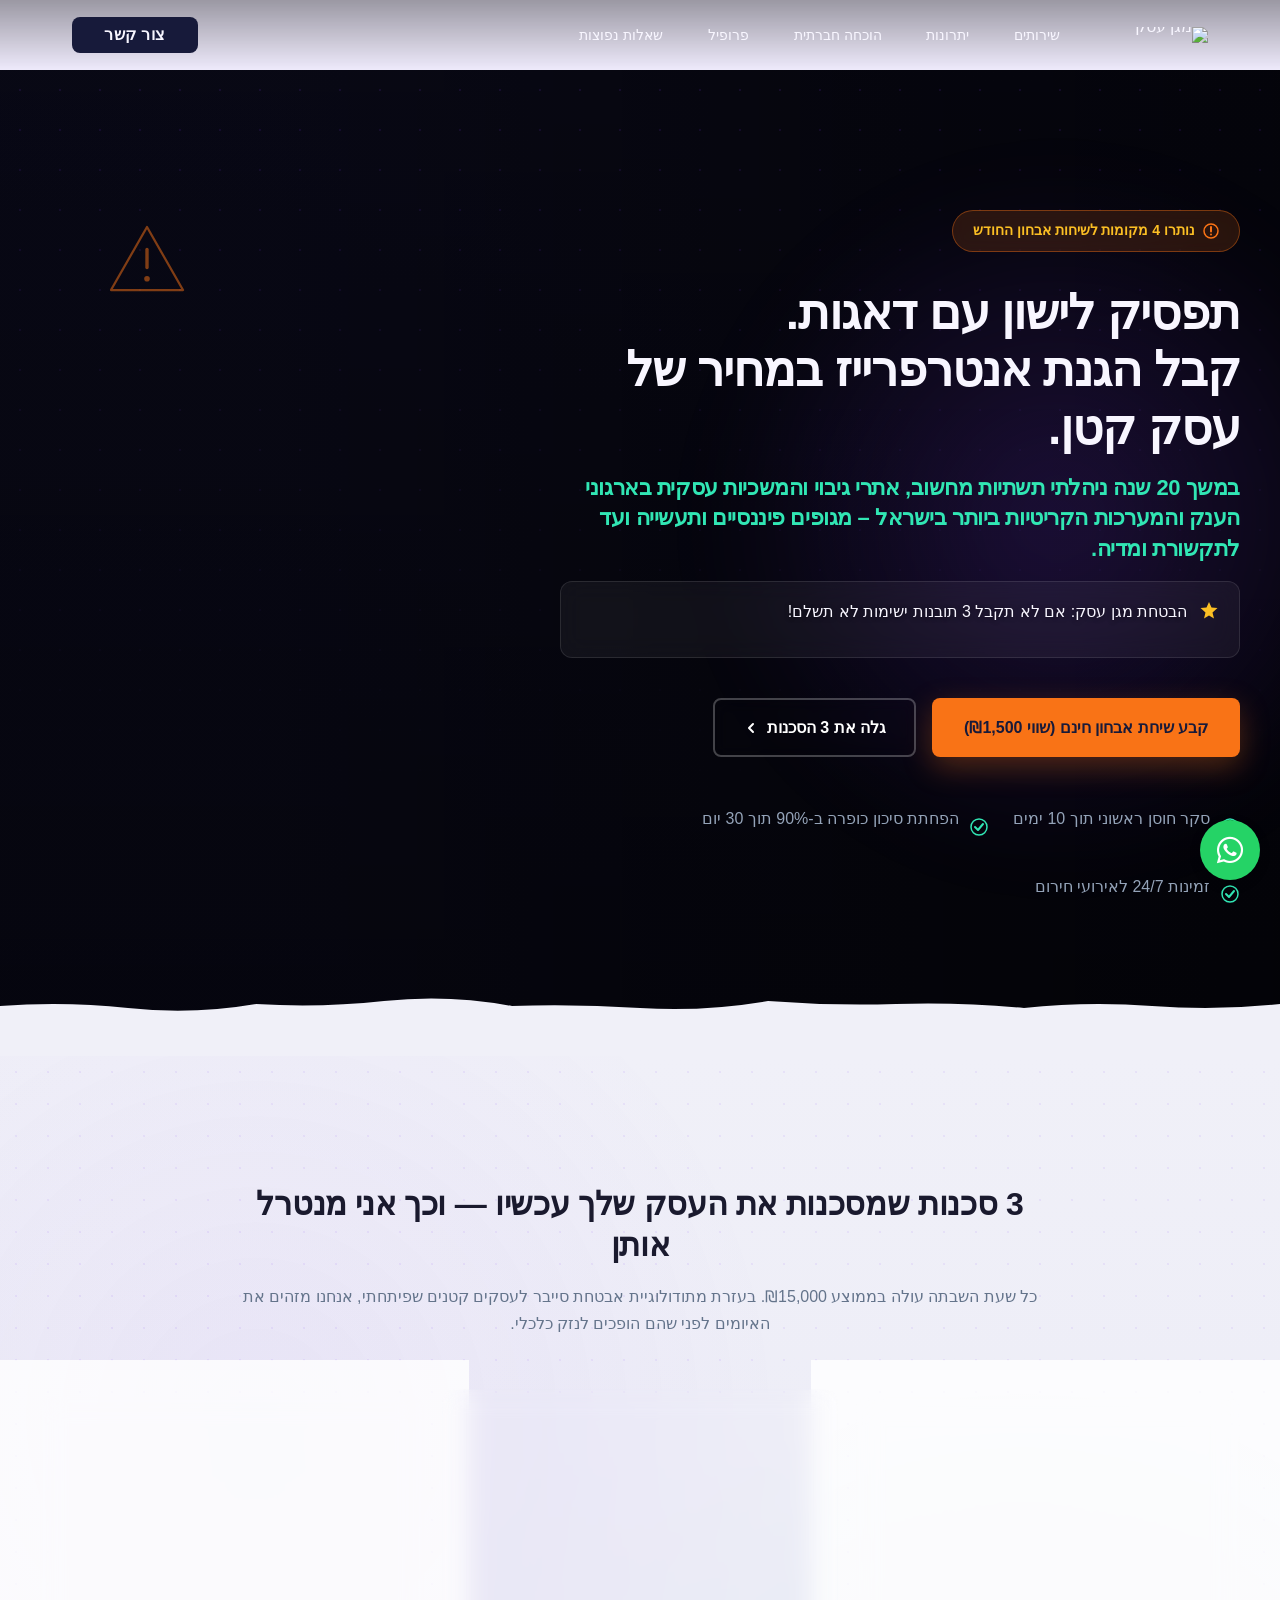
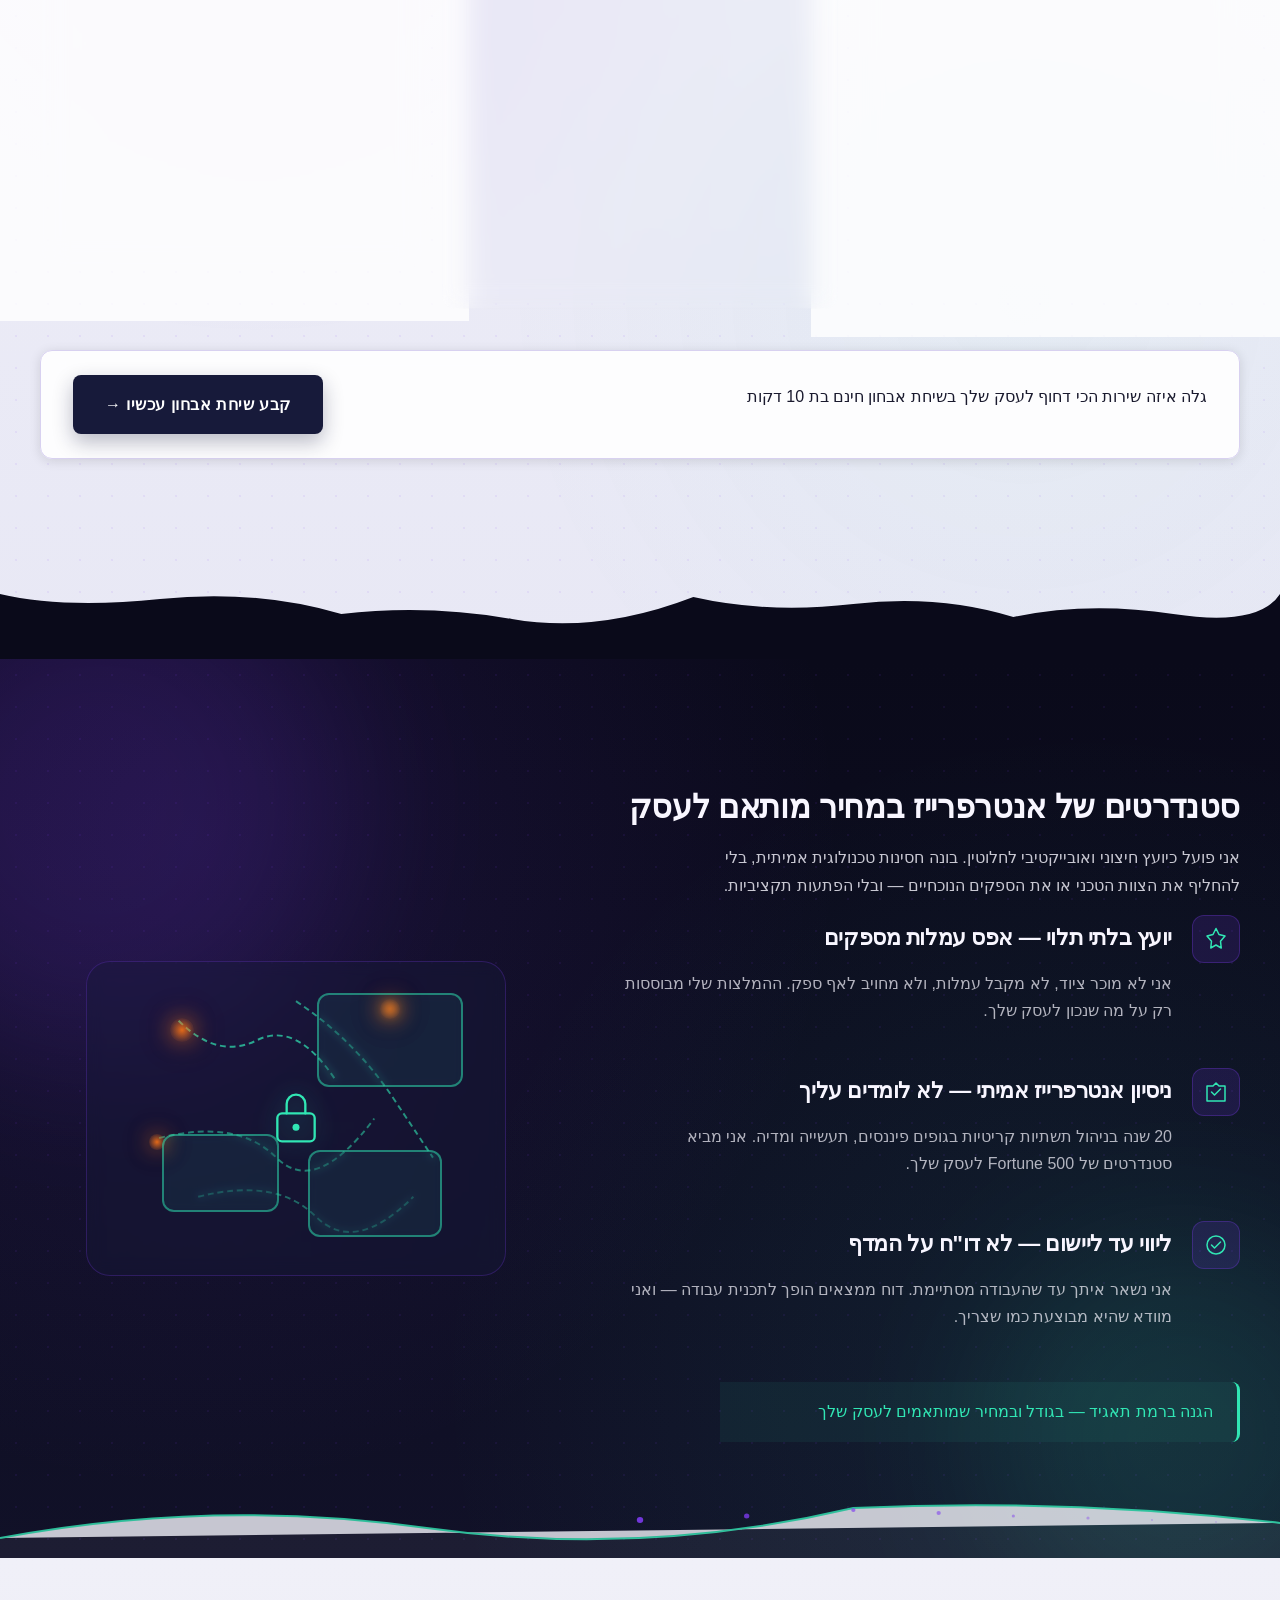
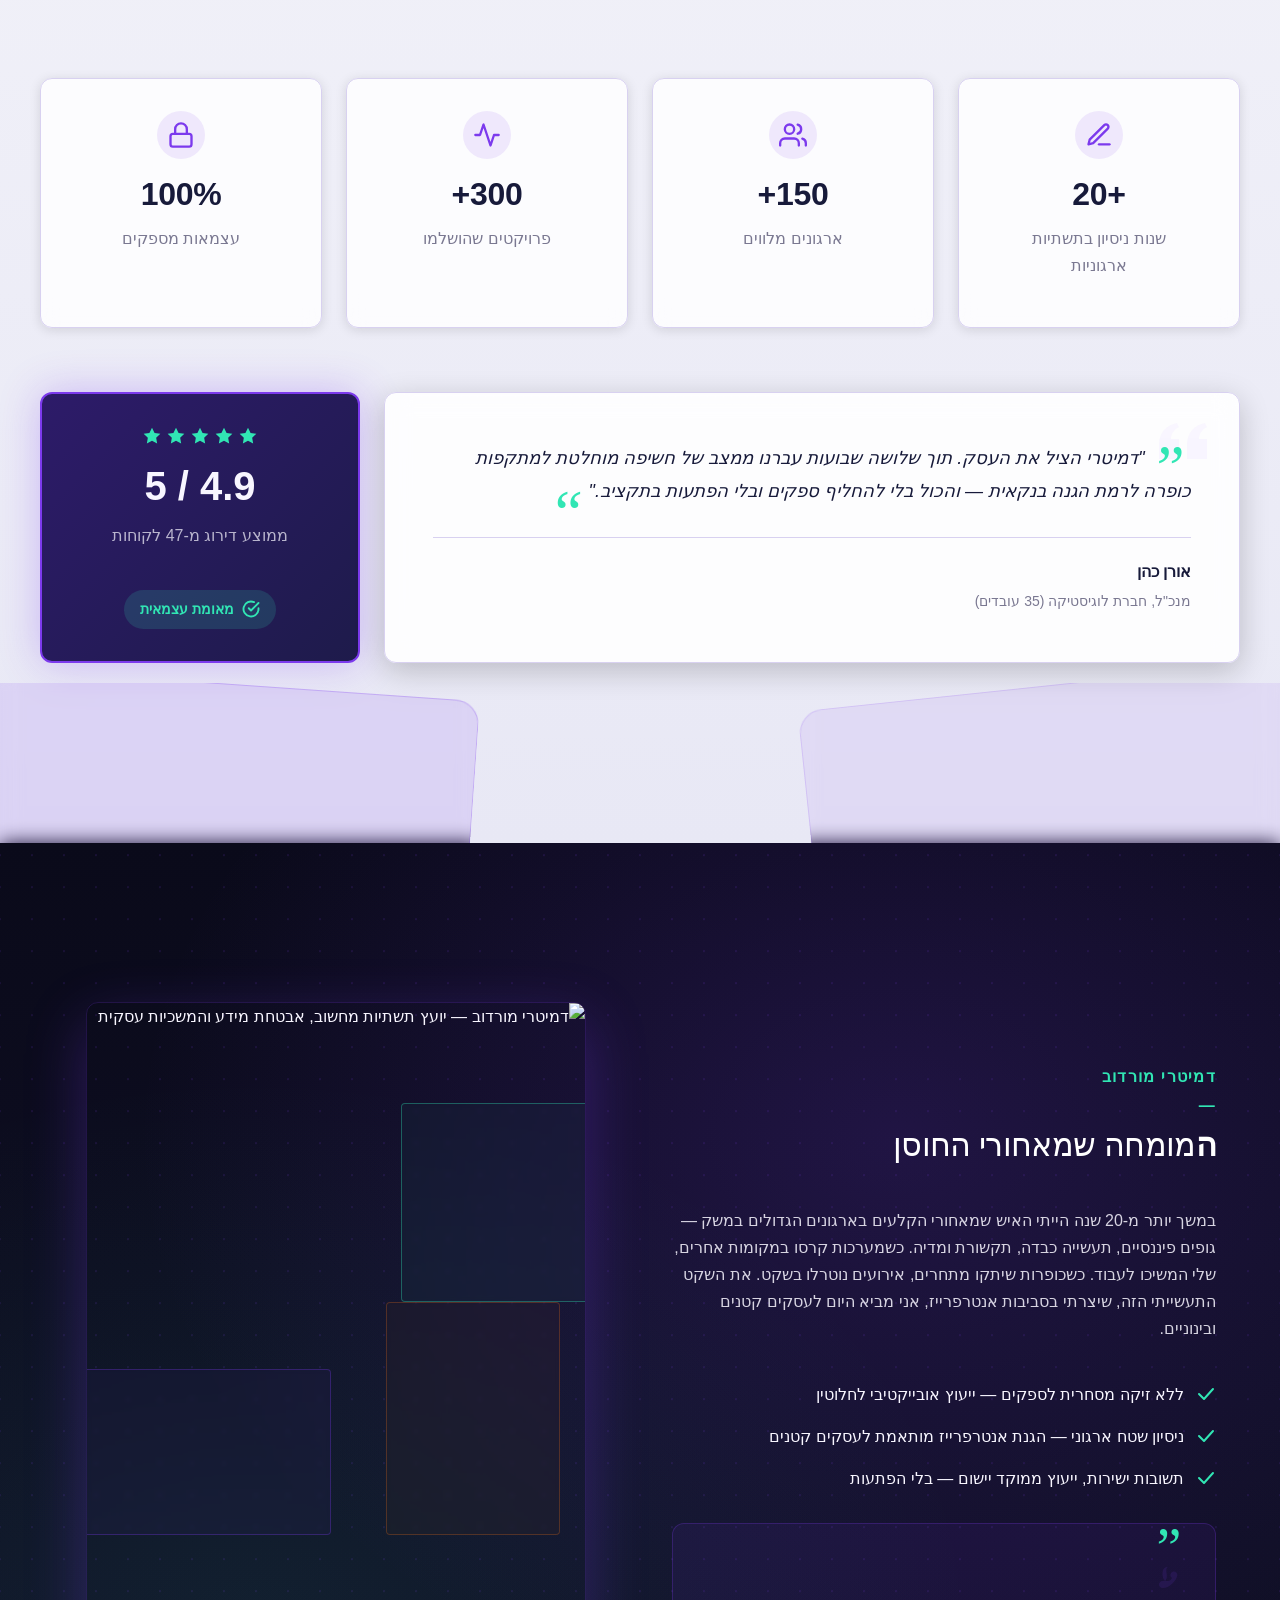
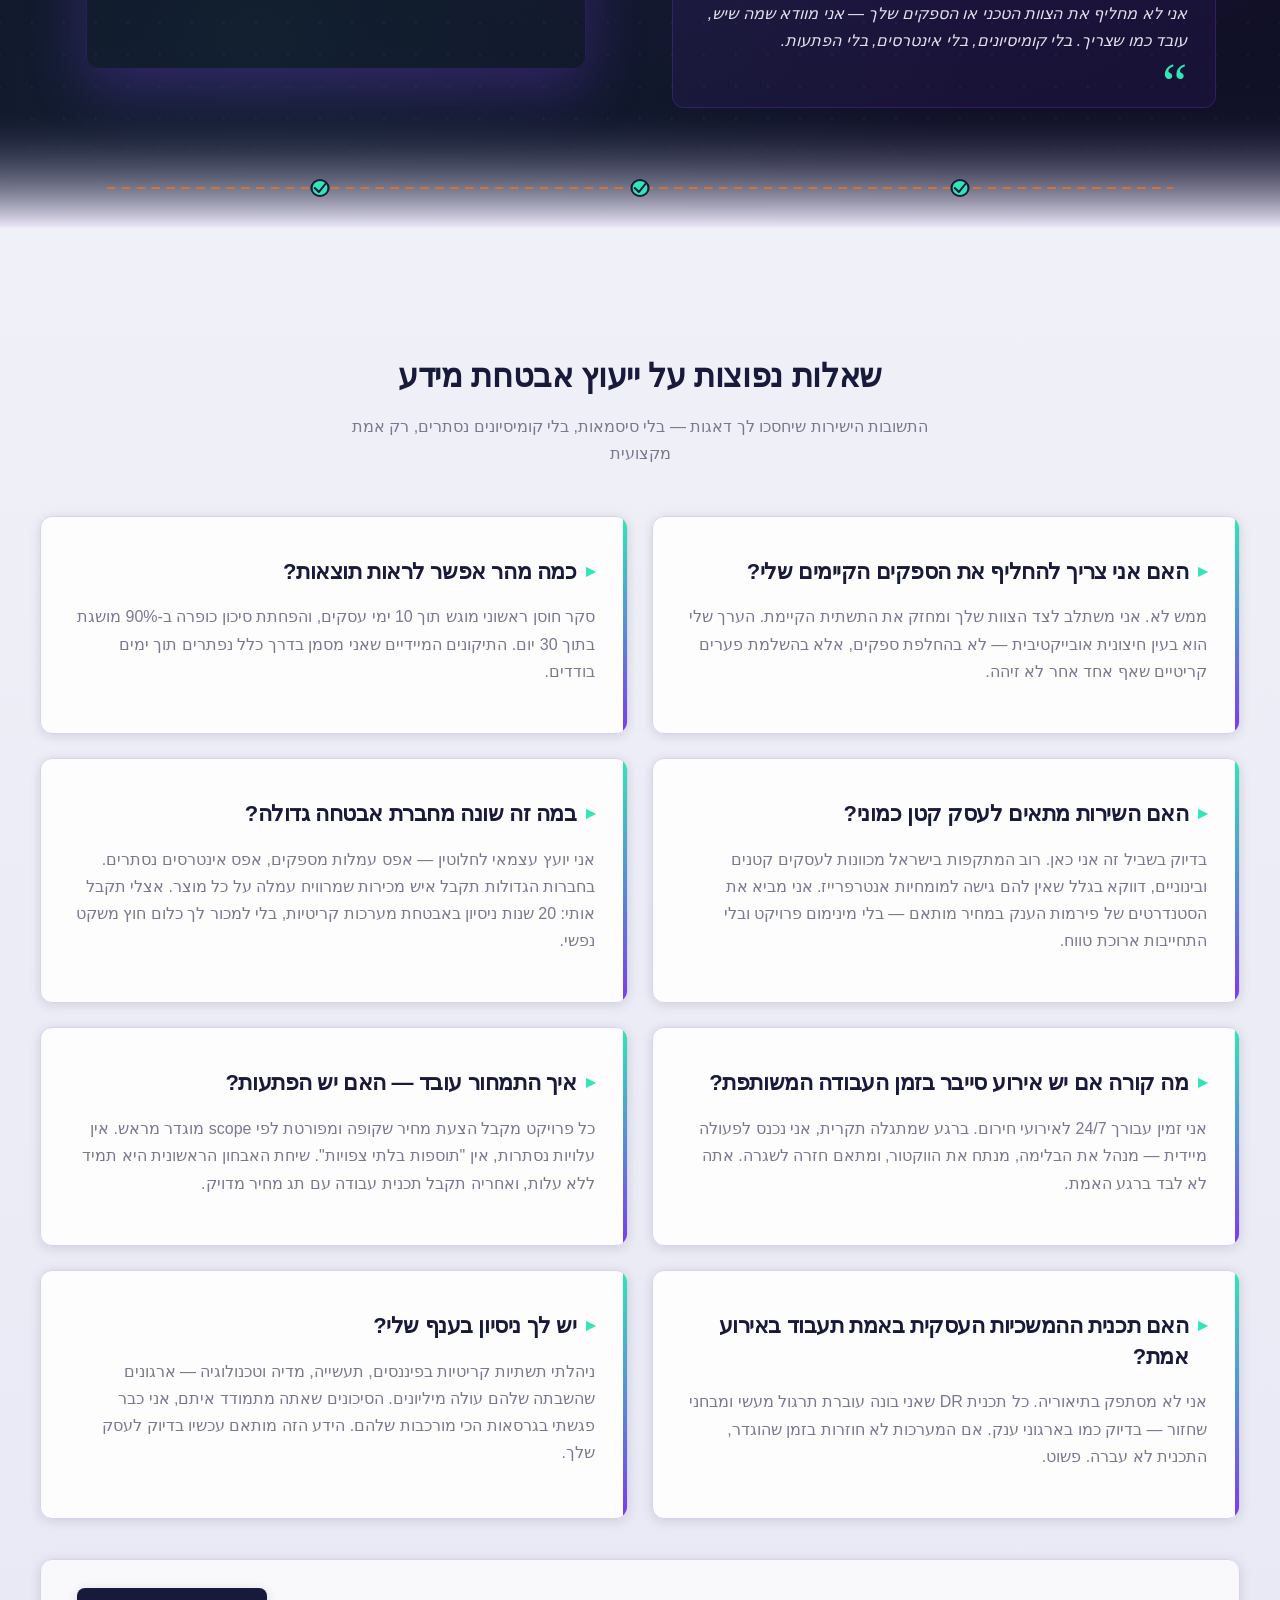
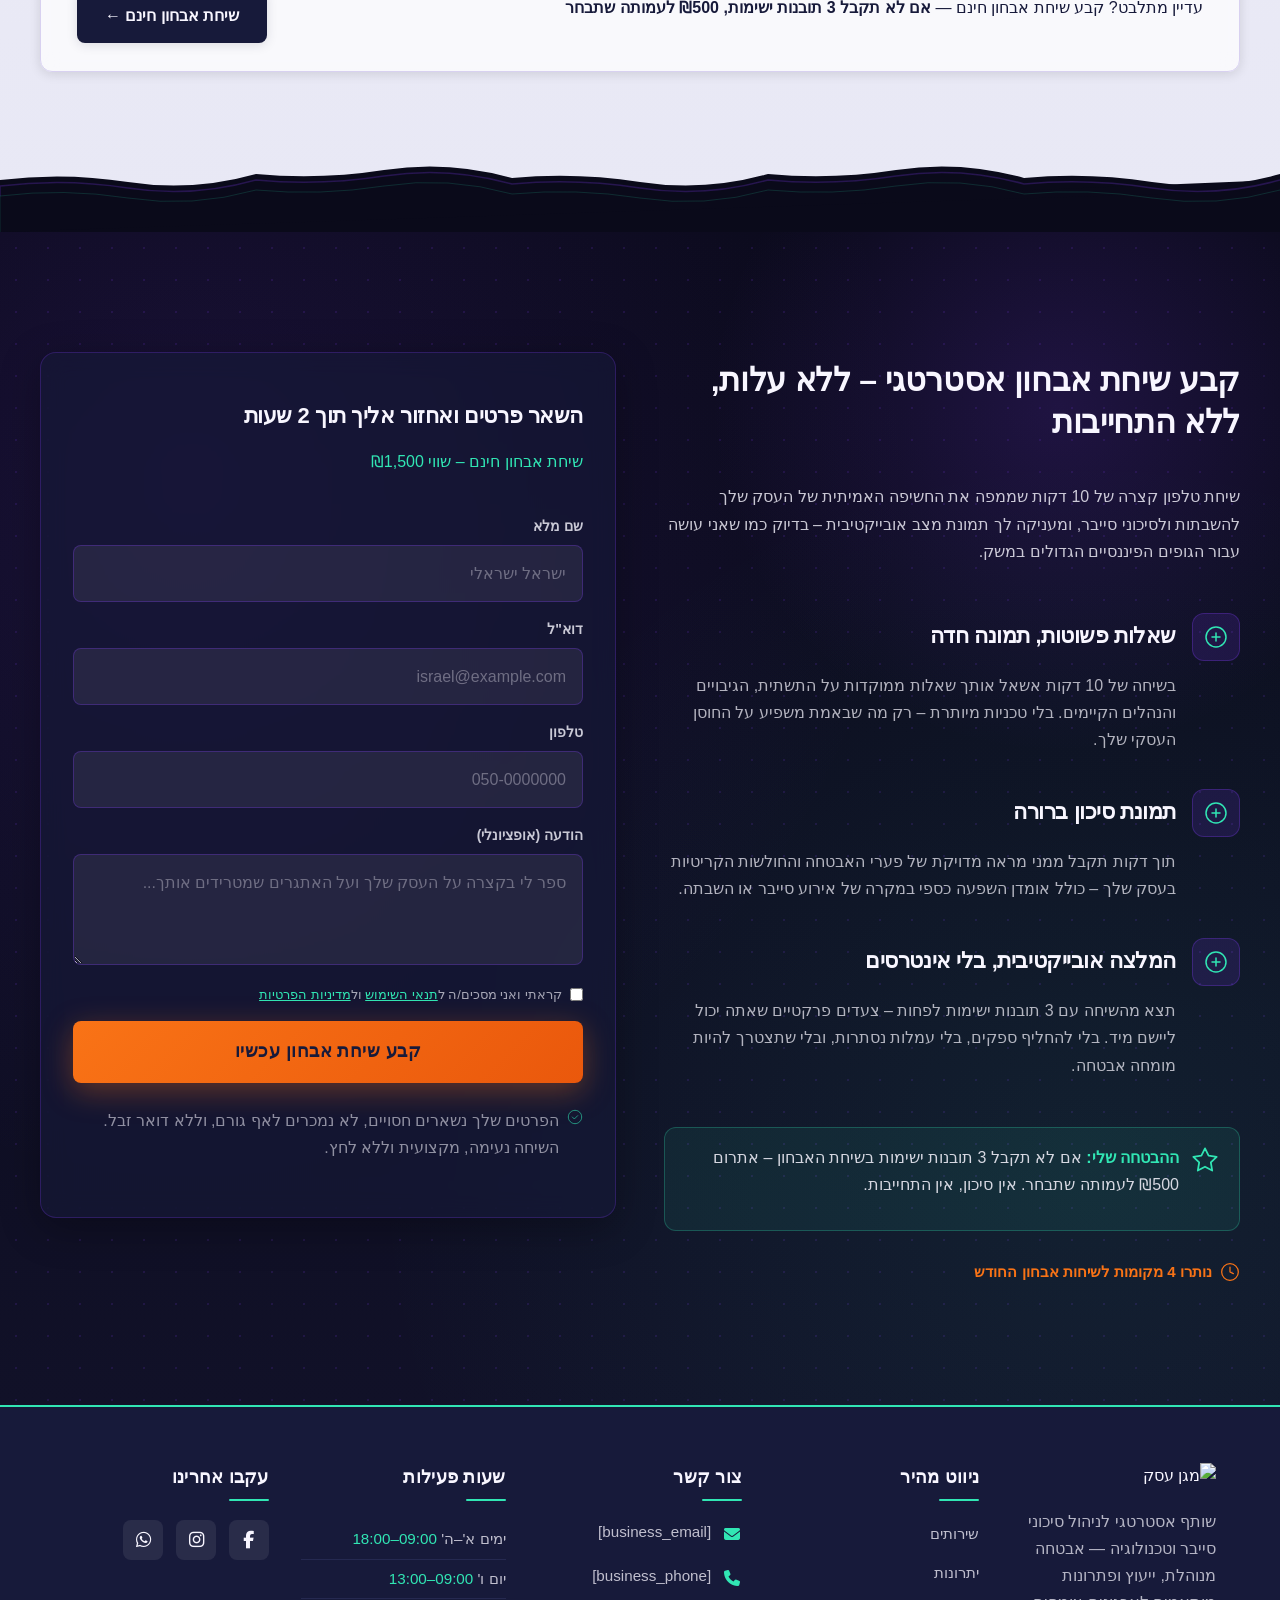
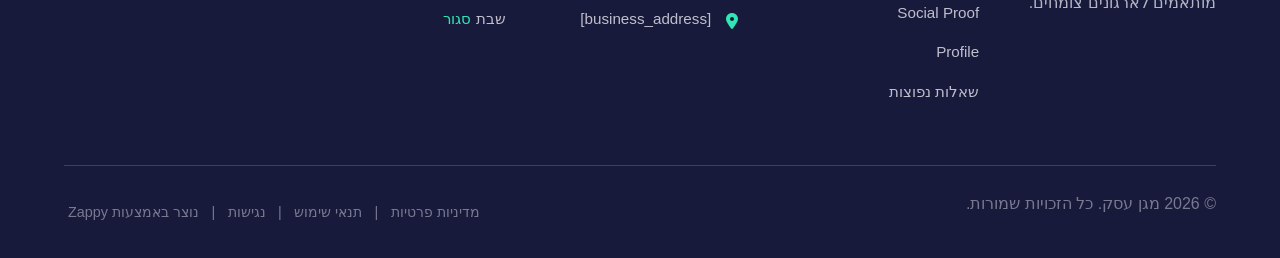
==== commit 7bffa61a: "Incremental sync: 1 page(s) — update_text" ====
--- a/index.html
+++ b/index.html
@@ -1233,14 +1233,14 @@
               <circle cx="8" cy="11.5" r="1" fill="currentColor"></circle>
             </svg>
           </span>
-          <span >נותרו 4 מקומות לשיחות אבחון החודש</span>
+          <span style="">נותרו 4 מקומות לשיחות אבחון החודש</span>
         </div>
 
         <!-- Headline -->
-        <h1 class="hero-headline" >תפסיק לישון עם דאגות.<br>קבל הגנת אנטרפרייז במחיר של עסק קטן.</h1>
+        <h1 class="hero-headline" style="">תפסיק לישון עם דאגות.<br>קבל הגנת אנטרפרייז במחיר של עסק קטן.</h1>
 
         <!-- Subtitle -->
-        <h3 class="hero-subtitle" style="box-sizing: border-box; max-width: 542px; width: min(542px, max(100%, -48px + 100vw)); margin-left: calc(0.5 * (100% - min(542px, max(100%, -48px + 100vw)))); margin-right: calc(0.5 * (100% - min(542px, max(100%, -48px + 100vw)))); display: block;" data-zappy-text-width="custom" data-element-id="move-1783346022006-b8e69igz"></h3><h2 ><span style="letter-spacing: -0.02em;"></span></h2><h3 style="font-size: 16px; line-height: 1.5; color: rgb(248, 246, 255) !important;">במשך 20 שנה ניהלתי תשתיות מחשוב, אתרי גיבוי והמשכיות עסקית בארגוני הענק והמערכות הקריטיות ביותר בישראל – מגופים פיננסיים ותעשייה ועד לתקשורת ומדיה.</h3><span style="letter-spacing: -0.02em;"></span>
+        <h3 class="hero-subtitle" style="box-sizing: border-box; max-width: 542px; width: min(542px, max(100%, -48px + 100vw)); margin-left: calc(0.5 * (100% - min(542px, max(100%, -48px + 100vw)))); margin-right: calc(0.5 * (100% - min(542px, max(100%, -48px + 100vw)))); display: block;" data-zappy-text-width="custom" data-element-id="move-1783346022006-b8e69igz"></h3><h2 style=""><span style="letter-spacing: -0.02em;"></span></h2><h3 style="font-size: 16px; line-height: 1.5; color: rgb(248, 246, 255) !important;"><span style="color: #31e6b4 !important">במשך 20 שנה ניהלתי תשתיות מחשוב, אתרי גיבוי והמשכיות עסקית בארגוני הענק והמערכות הקריטיות ביותר בישראל – מגופים פיננסיים ותעשייה ועד לתקשורת ומדיה.</span></h3><span style="letter-spacing: -0.02em;"></span>
 
         <!-- Guarantee Block -->
         <div class="guarantee-block">
@@ -1249,7 +1249,7 @@
               <path d="M10 2L12.5 7.5L18.5 8L13.5 12.5L15 18.5L10 15.5L5 18.5L6.5 12.5L1.5 8L7.5 7.5L10 2Z" fill="currentColor"></path>
             </svg>
           </div>
-          <p class="guarantee-text" >הבטחת מגן עסק: אם לא תקבל 3 תובנות ישימות לא תשלם!</p>
+          <p class="guarantee-text" style="">הבטחת מגן עסק: אם לא תקבל 3 תובנות ישימות לא תשלם!</p>
         </div>
 
         <!-- CTAs -->
@@ -1428,7 +1428,7 @@
   <div class="index-benefits-section__container">
     <!-- START Island: Core Value Proposition & Differentiators -->
     <div class="index-benefits-section__content-island">
-      <h2 class="index-benefits-section__heading" >סטנדרטים של אנטרפרייז במחיר מותאם לעסק&nbsp;</h2>
+      <h2 class="index-benefits-section__heading" style="">סטנדרטים של אנטרפרייז במחיר מותאם לעסק&nbsp;</h2>
       <p class="index-benefits-section__subhead">אני פועל כיועץ חיצוני ואובייקטיבי לחלוטין. בונה חסינות טכנולוגית אמיתית, בלי להחליף את הצוות הטכני או את הספקים הנוכחיים — ובלי הפתעות תקציביות.</p>
       
       <div class="index-benefits-section__differentiators">
@@ -1608,11 +1608,11 @@
   <div class="profile-container">
     <!-- Narrative Content Column (START = Right in RTL) -->
     <div class="profile-text-col">
-      <h2 class="profile-heading" >
-        </h2><h1 ></h1><h2><span class="profile-heading-accent">דמיטרי מורדוב </span><span style="color: #171a3a !important"><span class="profile-heading-accent">—</span> <span style="color: #ffffff !important">ה<span style="font-weight: normal;">מומחה שמאחורי החוסן</span></span><span style="font-weight: normal;"></span></span>
+      <h2 class="profile-heading" style="">
+        </h2><h1 style=""></h1><h2><span class="profile-heading-accent">דמיטרי מורדוב </span><span style="color: #171a3a !important"><span class="profile-heading-accent">—</span> <span style="color: #ffffff !important">ה<span style="font-weight: normal;">מומחה שמאחורי החוסן</span></span><span style="font-weight: normal;"></span></span>
       </h2>
       
-      <p class="profile-narrative" >
+      <p class="profile-narrative" style="">
         במשך יותר מ-20 שנה הייתי האיש שמאחורי הקלעים בארגונים הגדולים במשק — גופים פיננסיים, תעשייה כבדה, תקשורת ומדיה. כשמערכות קרסו במקומות אחרים, שלי המשיכו לעבוד. כשכופרות שיתקו מתחרים, אירועים נוטרלו בשקט. את השקט התעשייתי הזה, שיצרתי בסביבות אנטרפרייז, אני מביא היום לעסקים קטנים ובינוניים.
       </p>
 
